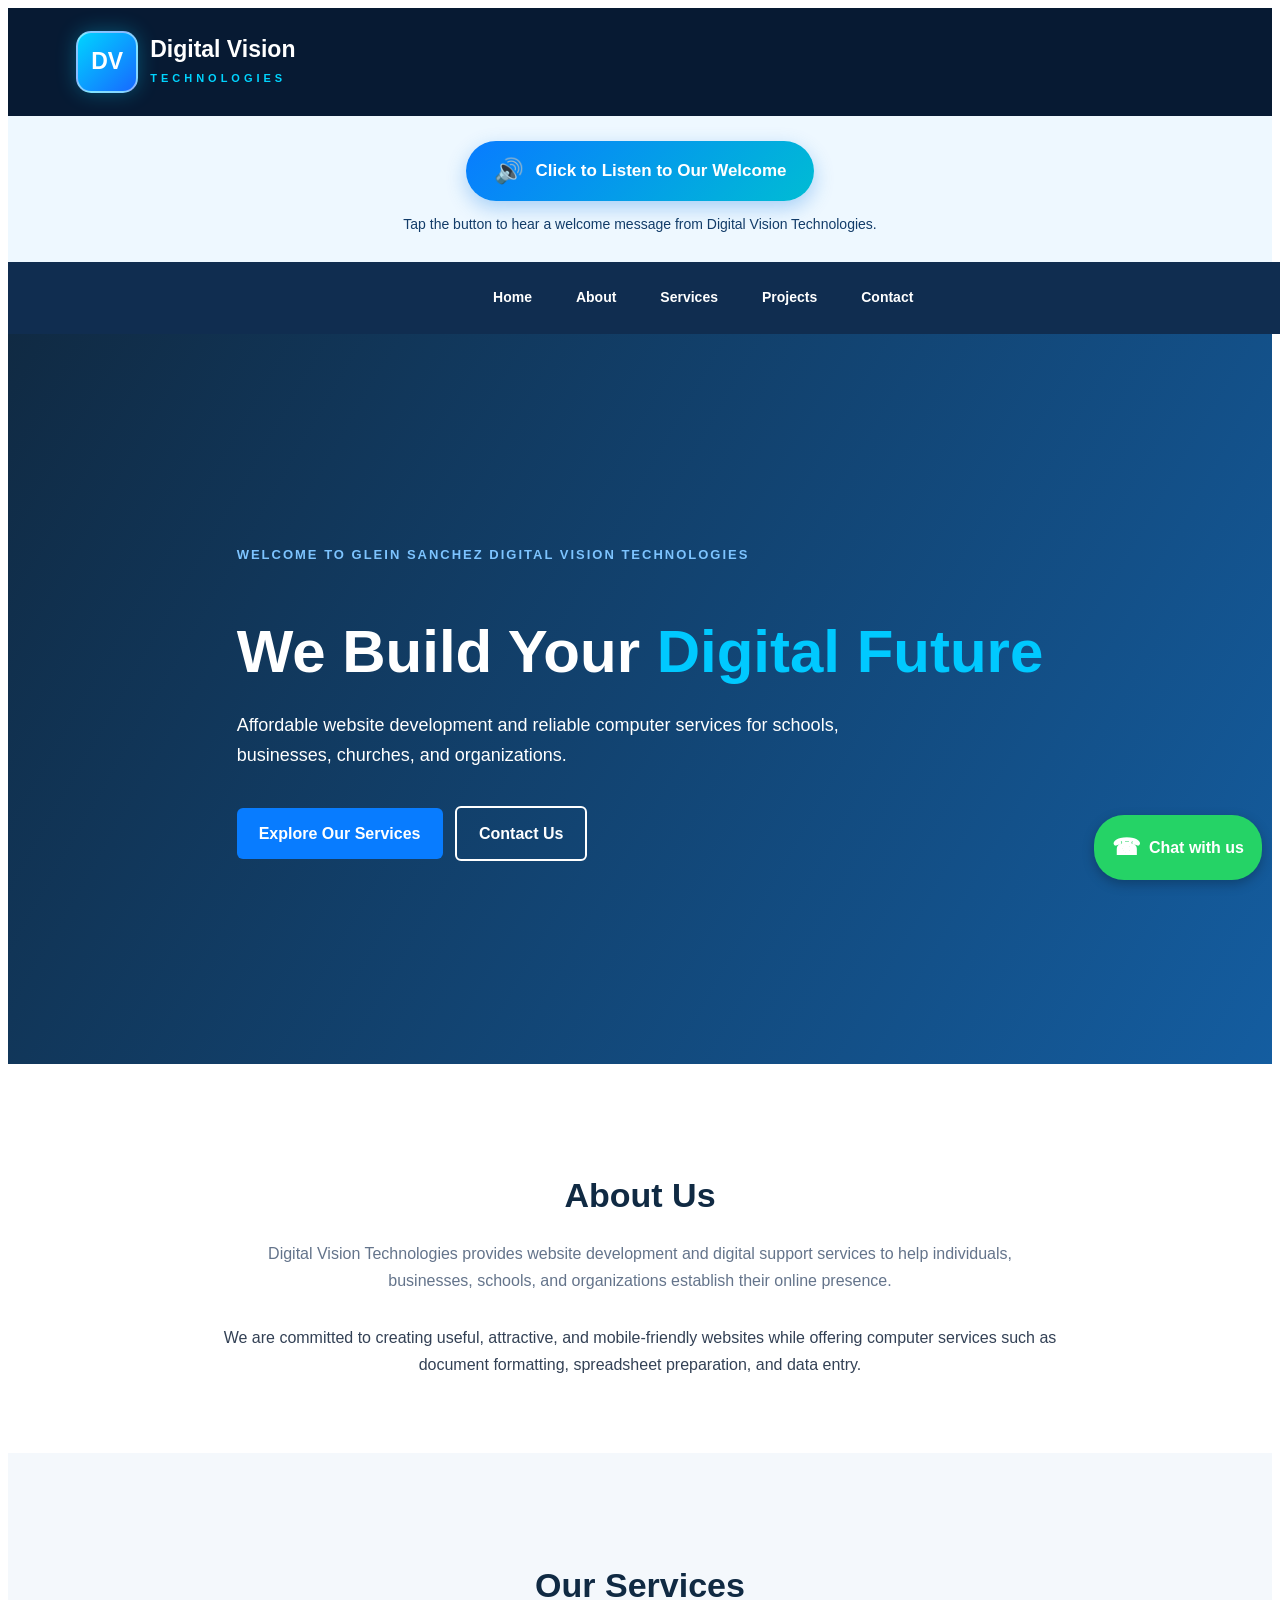
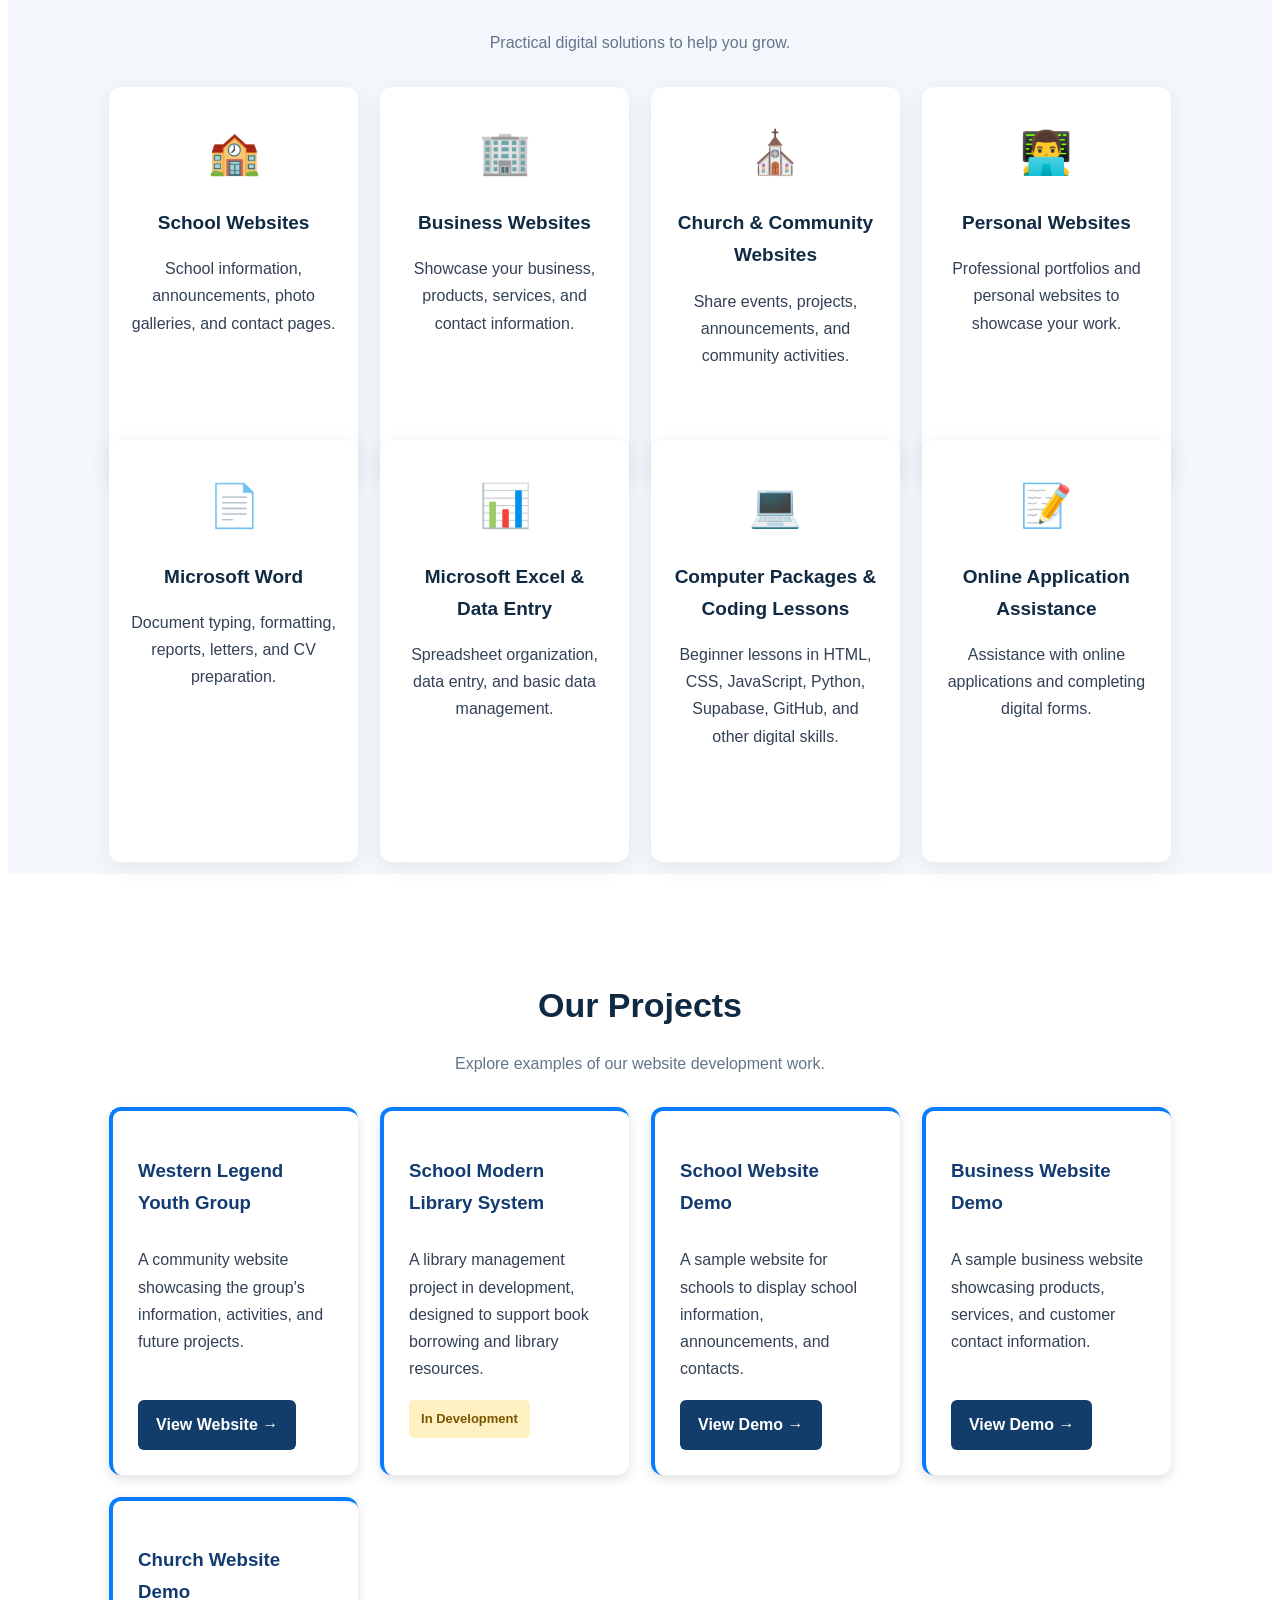
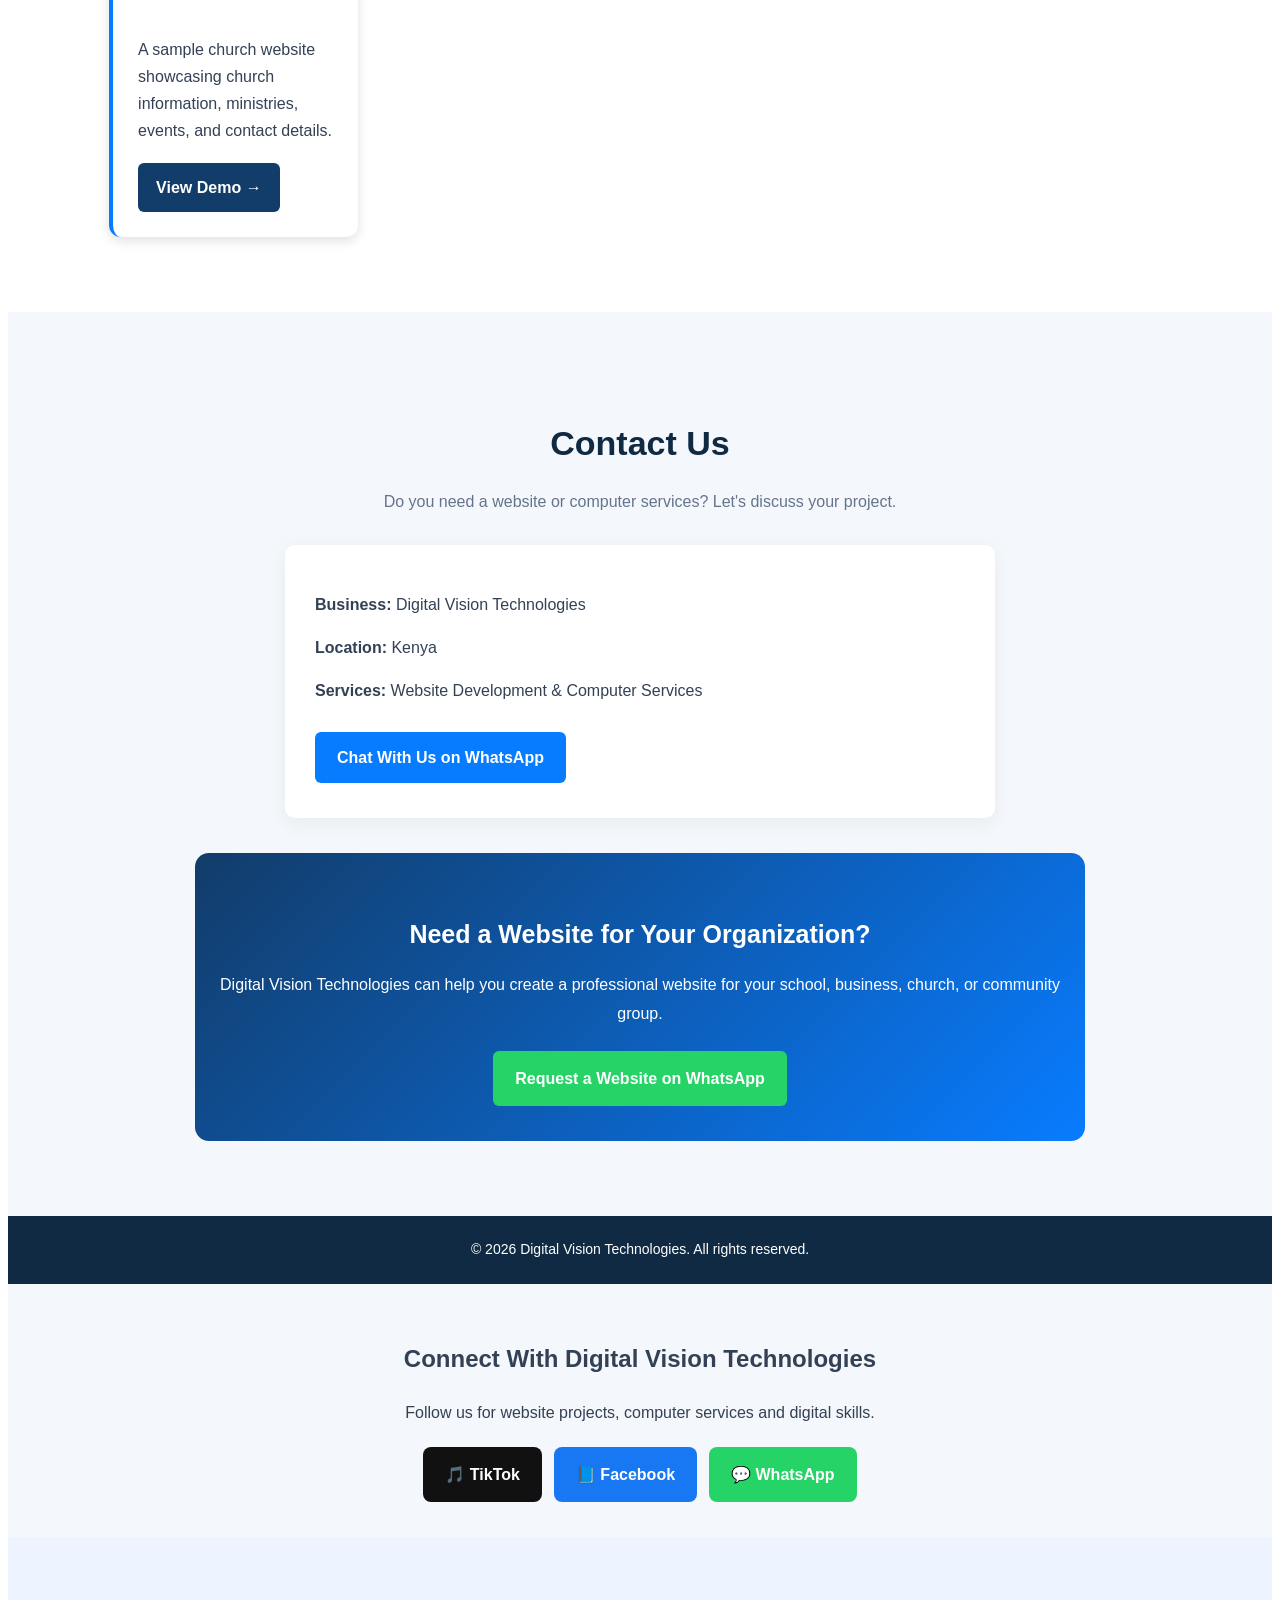
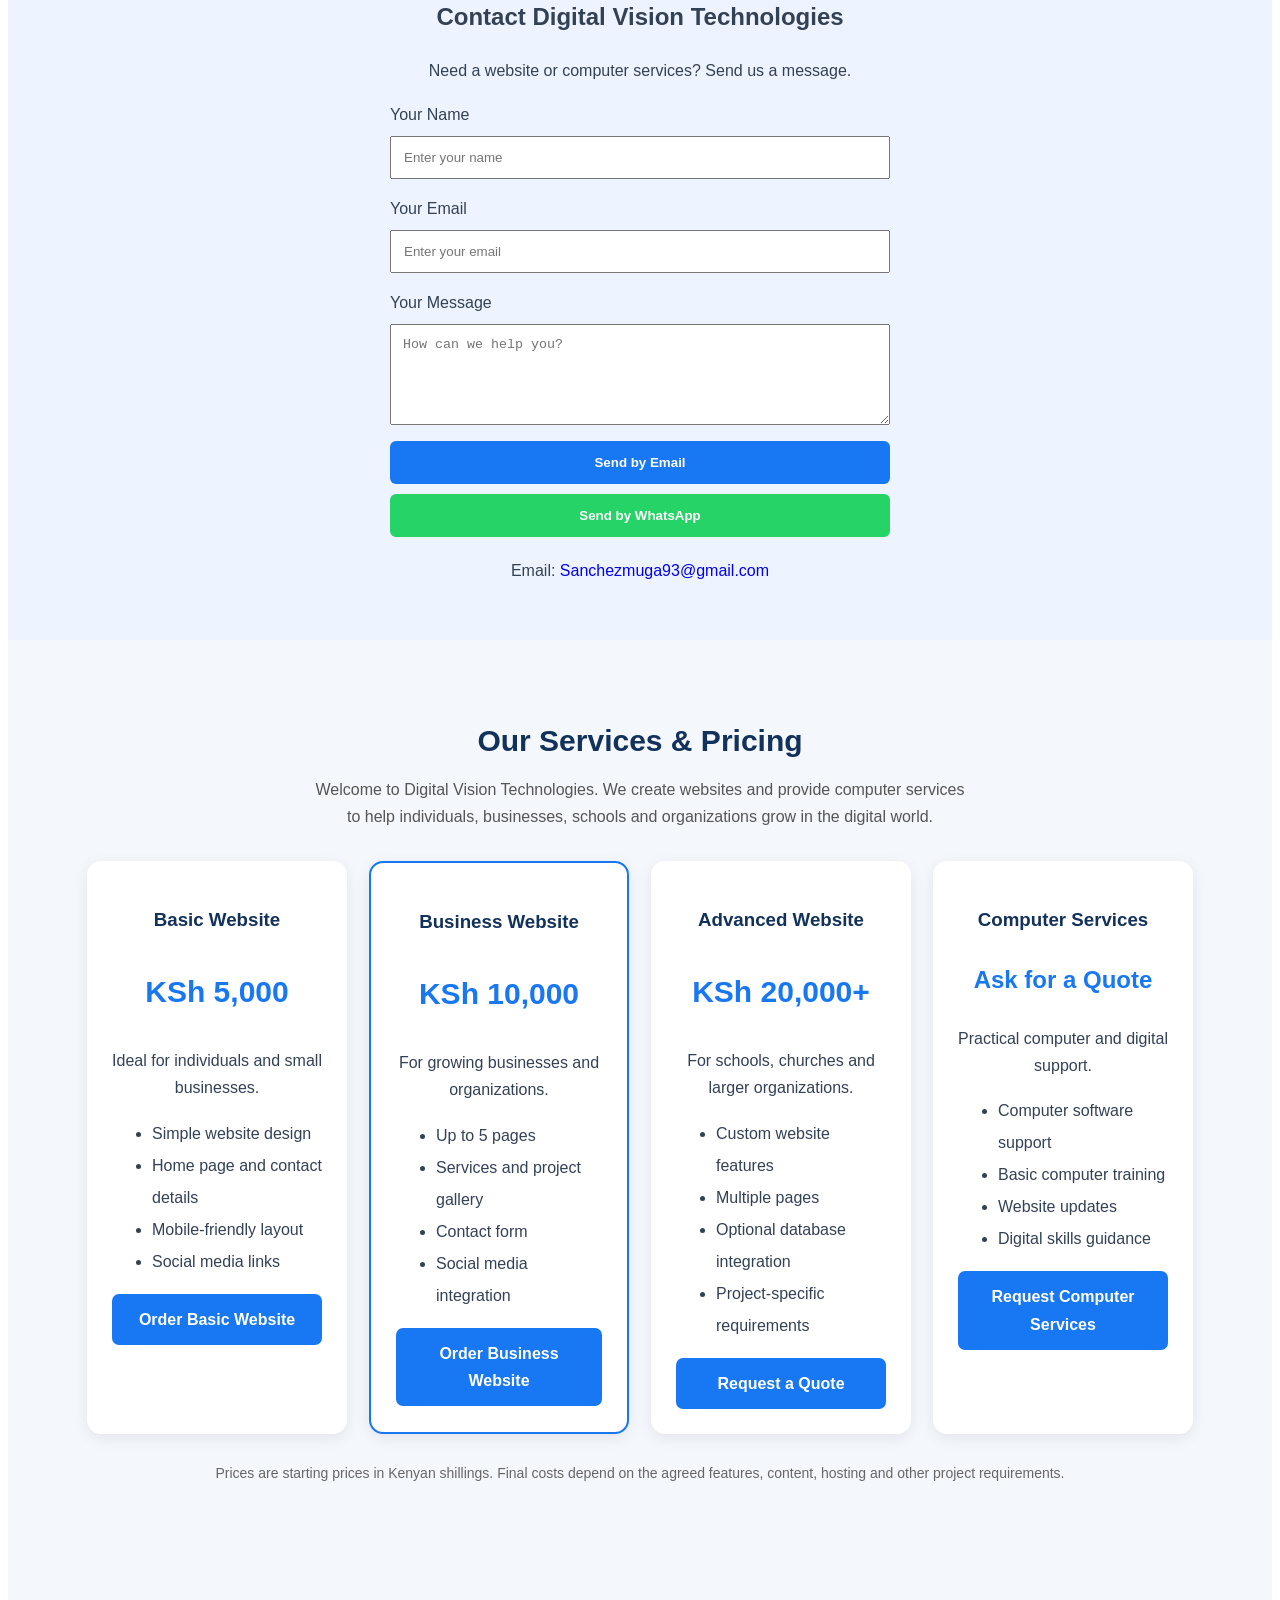
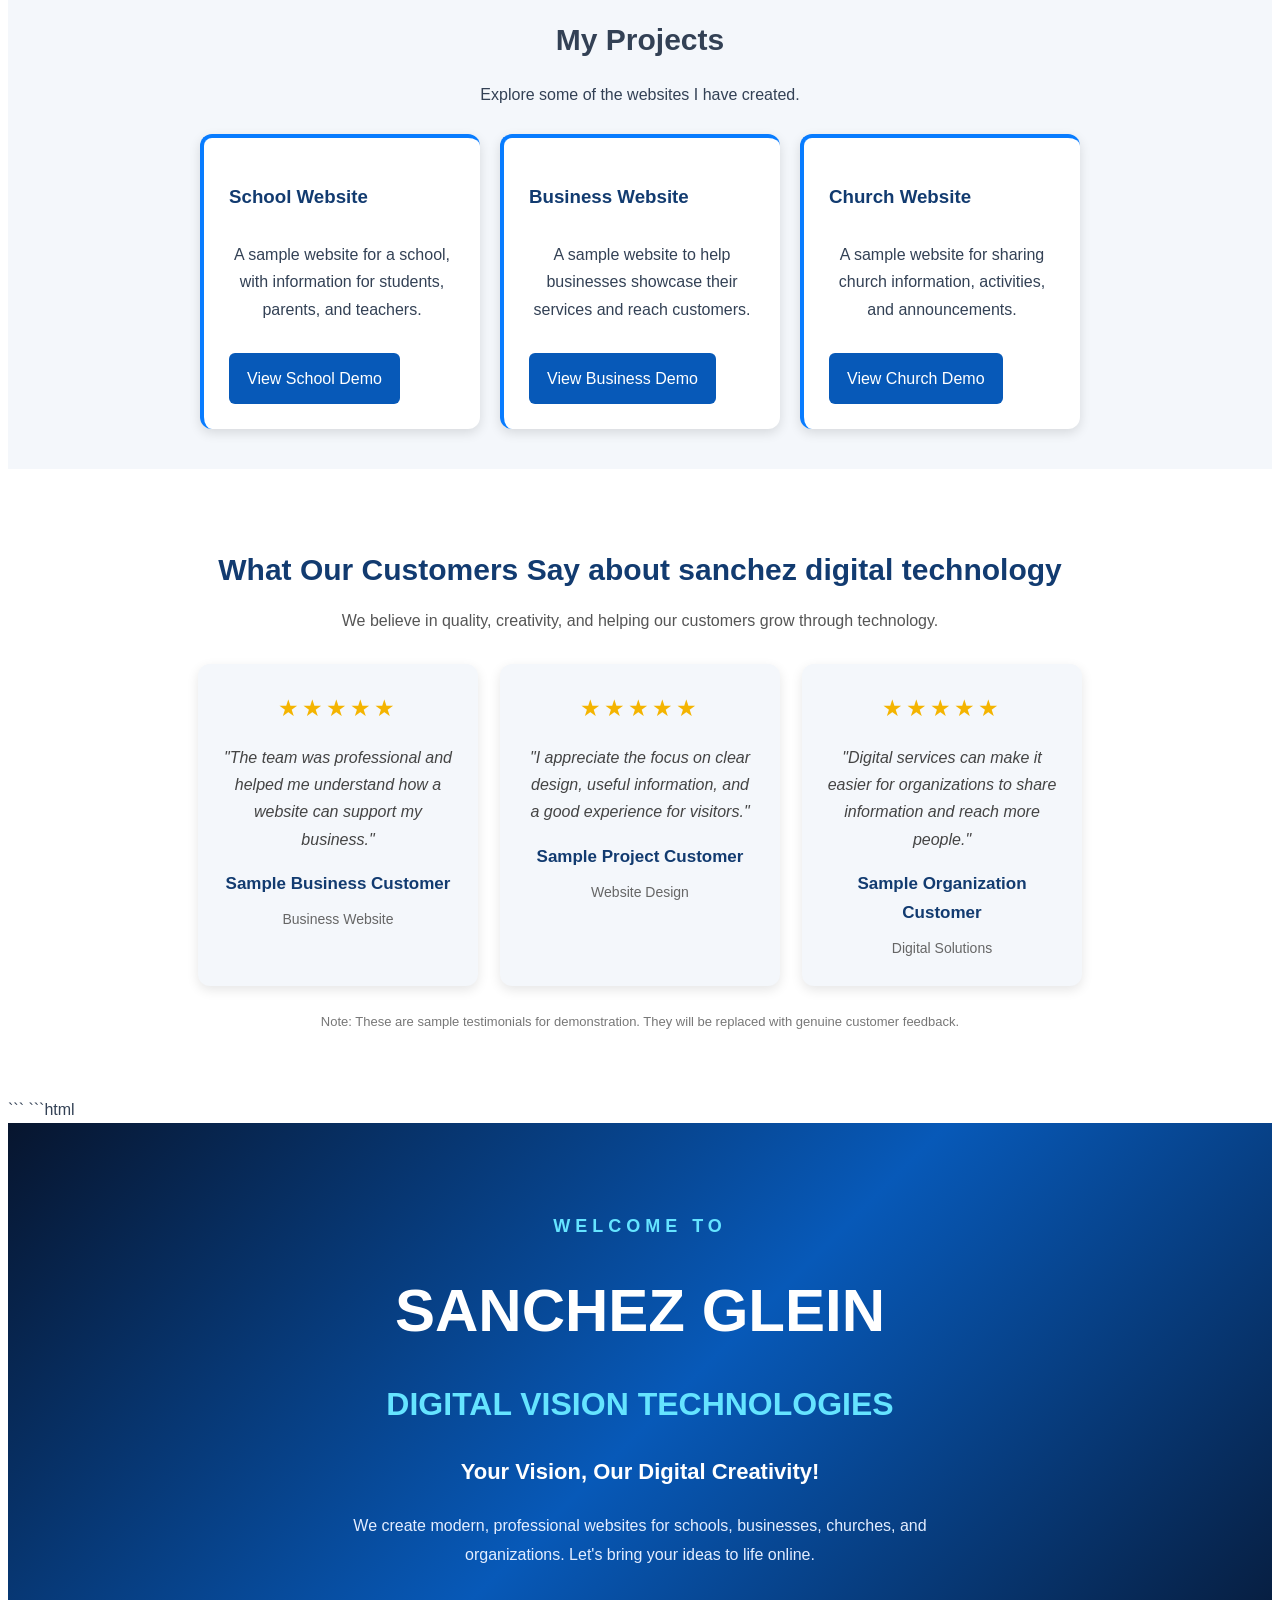
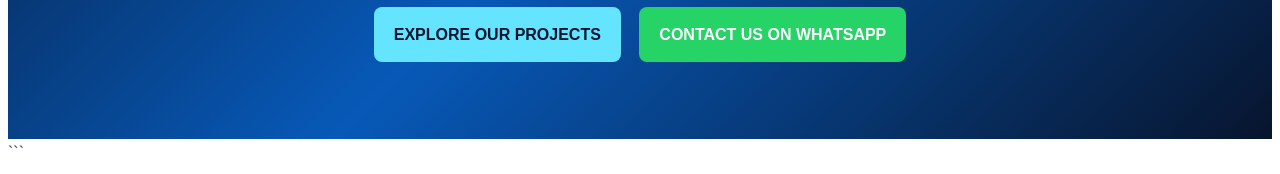
==== index.html @ efc17c80 "Update index.html" ====
<!DOCTYPE html>
<html lang="en">
<head>
    <meta charset="UTF-8">
    <meta name="viewport" content="width=device-width, initial-scale=1.0">

    <title>Digital Vision Technologies | Website Development in Kenya</title>

    <meta name="description" content="Digital Vision Technologies in Kenya offers professional website development, school and business websites, computer services, Microsoft Word and Excel support, data entry, and beginner coding lessons. Contact us today.">

    <meta name="theme-color" content="#071a33">

    <link rel="stylesheet" href="style.css">

    <style>
        /* ===== PROFESSIONAL BRAND HEADER ===== */

        .brand-header {
            background: #071a33;
            color: white;
            padding: 18px 5%;
            display: flex;
            justify-content: space-between;
            align-items: center;
            flex-wrap: wrap;
            gap: 15px;
        }

        .brand-logo {
            display: flex;
            align-items: center;
            gap: 12px;
            text-decoration: none;
        }

        .logo-icon {
            width: 58px;
            height: 58px;
            flex-shrink: 0;
            display: flex;
            align-items: center;
            justify-content: center;
            border-radius: 15px;
            background: linear-gradient(135deg, #00d4ff, #1769ff);
            color: white;
            font-size: 23px;
            font-weight: 900;
            box-shadow: 0 0 20px rgba(0, 212, 255, 0.3);
            border: 2px solid rgba(255, 255, 255, 0.5);
        }

        .logo-text h2 {
            margin: 0;
            color: white;
            font-size: 23px;
            line-height: 1.2;
        }

        .logo-text p {
            margin: 5px 0 0;
            color: #00d4ff;
            font-size: 11px;
            font-weight: bold;
            letter-spacing: 4px;
        }

        /* ===== WELCOME AUDIO BUTTON ===== */

        .listen-area {
            padding: 25px 15px;
            text-align: center;
            background: #eef8ff;
        }

        #welcomeButton {
            display: inline-flex;
            align-items: center;
            justify-content: center;
            gap: 12px;
            padding: 16px 28px;
            border: 0;
            border-radius: 50px;
            background: linear-gradient(135deg, #087cff, #00bcd4);
            color: white;
            font-size: 17px;
            font-weight: bold;
            cursor: pointer;
            box-shadow: 0 7px 20px rgba(0, 115, 230, 0.3);
            transition: transform 0.25s, box-shadow 0.25s;
            animation: listenPulse 2s infinite;
        }

        #welcomeButton:hover {
            transform: translateY(-3px) scale(1.03);
            box-shadow: 0 10px 25px rgba(0, 115, 230, 0.4);
        }

        #welcomeButton:focus-visible {
            outline: 3px solid #071a33;
            outline-offset: 4px;
        }

        #listenIcon {
            font-size: 24px;
        }

        #welcomeStatus {
            margin: 12px 0 0;
            color: #123c69;
            font-size: 14px;
        }

        @keyframes listenPulse {
            0%, 100% {
                box-shadow: 0 7px 20px rgba(0, 115, 230, 0.3);
            }

            50% {
                box-shadow: 0 7px 28px rgba(0, 188, 212, 0.65);
            }
        }

        /* ===== NAVIGATION ===== */

        .navbar {
            background: #102d50;
            padding: 12px 5%;
            display: flex;
            justify-content: center;
            align-items: center;
            flex-wrap: wrap;
        }

        .nav-links {
            display: flex;
            align-items: center;
            justify-content: center;
            gap: 10px;
            list-style: none;
            padding: 0;
            margin: 0;
        }

        .nav-links a {
            display: block;
            padding: 12px 17px;
            border-radius: 6px;
            color: white;
            text-decoration: none;
            font-weight: bold;
            transition: background 0.2s;
        }

        .nav-links a:hover {
            background: #087cff;
        }

        .menu-toggle {
            display: none;
            background: #087cff;
            color: white;
            border: 0;
            padding: 8px 13px;
            font-size: 27px;
            border-radius: 7px;
            cursor: pointer;
        }

        /* ===== HERO SECTION ===== */

        .hero {
            scroll-margin-top: 20px;
        }

        .hero-content {
            max-width: 900px;
            margin: auto;
        }

        .hero-content h1 span {
            color: #00c9ff;
        }

        /* ===== SECTION SPACING ===== */

        .section,
        .hero {
            scroll-margin-top: 20px;
        }

        .service-container,
        .project-container {
            display: grid;
            grid-template-columns: repeat(
                auto-fit,
                minmax(230px, 1fr)
            );
            gap: 22px;
            margin-top: 30px;
        }

        .service-card,
        .project-card {
            height: 100%;
        }

        .project-card {
            padding: 25px;
            border-radius: 12px;
            background: white;
            box-shadow: 0 5px 18px rgba(0, 0, 0, 0.08);
            border-top: 4px solid #087cff;
            display: flex;
            flex-direction: column;
            align-items: flex-start;
        }

        .project-card h3 {
            color: #123c69;
            margin-bottom: 12px;
        }

        .project-card p {
            line-height: 1.7;
            margin-bottom: 18px;
        }

        .project-link {
            display: inline-block;
            margin-top: auto;
            padding: 11px 18px;
            background: #123c69;
            color: white;
            border-radius: 6px;
            text-decoration: none;
            font-weight: bold;
        }

        .project-link:hover {
            background: #087cff;
        }

        .project-status {
            display: inline-block;
            padding: 8px 12px;
            background: #fff0c2;
            color: #775600;
            border-radius: 5px;
            font-weight: bold;
        }

        /* ===== CONTACT SECTION ===== */

        .contact-cta {
            max-width: 850px;
            margin: 35px auto 0;
            padding: 35px 20px;
            border-radius: 14px;
            text-align: center;
            background: linear-gradient(135deg, #123c69, #087cff);
            color: white;
        }

        .contact-cta h3 {
            color: white;
            font-size: 25px;
            margin-bottom: 15px;
        }

        .contact-cta p {
            color: white;
            line-height: 1.8;
            margin-bottom: 22px;
        }

        .contact-cta .project-link {
            background: #25d366;
            color: white;
        }

        .contact-cta .project-link:hover {
            background: #169b48;
        }

        /* ===== BACK TO TOP ===== */

        #backToTop {
            display: none;
            position: fixed;
            right: 20px;
            bottom: 25px;
            z-index: 1000;
            padding: 13px 18px;
            border: none;
            border-radius: 30px;
            background: #087cff;
            color: white;
            font-size: 15px;
            font-weight: bold;
            cursor: pointer;
            box-shadow: 0 4px 15px rgba(0, 0, 0, 0.25);
        }

        #backToTop:hover {
            background: #123c69;
        }

        /* ===== MOBILE RESPONSIVENESS ===== */

        @media (max-width: 768px) {
            .brand-header {
                justify-content: center;
            }

            .navbar {
                display: flex;
                flex-direction: column;
                align-items: stretch;
            }

            .menu-toggle {
                display: block;
                align-self: flex-end;
            }

            .nav-links {
                display: none;
                flex-direction: column;
                align-items: stretch;
                width: 100%;
                gap: 3px;
                padding-top: 10px;
            }

            .nav-links.show {
                display: flex;
            }

            .nav-links li,
            .nav-links a {
                width: 100%;
                text-align: center;
            }

            .hero-content h1 {
                font-size: 32px;
            }

            #welcomeButton {
                max-width: 100%;
                padding: 14px 20px;
                font-size: 15px;
            }

            .logo-text h2 {
                font-size: 20px;
            }

            .logo-icon {
                width: 50px;
                height: 50px;
                font-size: 20px;
            }

            .contact-cta {
                margin-left: 10px;
                margin-right: 10px;
            }
        }

        @media (prefers-reduced-motion: reduce) {
            #welcomeButton {
                animation: none;
                transition: none;
            }
        }
    </style>
</head>

<body>

    <!-- BRAND HEADER AND LOGO -->
    <header class="brand-header" id="top">

        <a href="#home" class="brand-logo" aria-label="Digital Vision Technologies Home">
            <div class="logo-icon">DV</div>

            <div class="logo-text">
                <h2>Digital Vision</h2>
                <p>TECHNOLOGIES</p>
            </div>
        </a>

    </header>

    <!-- WELCOME VOICE BUTTON -->
    <div class="listen-area">

        <button type="button" id="welcomeButton">
            <span id="listenIcon" aria-hidden="true">🔊</span>
            <span id="listenText">Click to Listen to Our Welcome</span>
        </button>

        <p id="welcomeStatus" aria-live="polite">
            Tap the button to hear a welcome message from Digital Vision Technologies.
        </p>

    </div>

    <!-- NAVIGATION -->
    <nav class="navbar" aria-label="Main navigation">

        <button
            class="menu-toggle"
            id="menuToggle"
            type="button"
            aria-label="Open navigation menu"
            aria-expanded="false"
            aria-controls="navLinks">
            ☰
        </button>

        <ul class="nav-links" id="navLinks">
            <li><a href="#home">Home</a></li>
            <li><a href="#about">About</a></li>
            <li><a href="#services">Services</a></li>
            <li><a href="#projects">Projects</a></li>
            <li><a href="#contact">Contact</a></li>
        </ul>

    </nav>

    <!-- HOME SECTION -->
    <section id="home" class="hero">

        <div class="hero-content">

            <p class="welcome">
                WELCOME TO GLEIN SANCHEZ DIGITAL VISION TECHNOLOGIES
            </p>

            <h1>We Build Your <span>Digital Future</span></h1>

            <p>
                Affordable website development and reliable computer services
                for schools, businesses, churches, and organizations.
            </p>

            <a href="#services" class="btn">Explore Our Services</a>

            <a href="#contact" class="btn btn-outline">Contact Us</a>

        </div>

    </section>

    <!-- ABOUT SECTION -->
    <section id="about" class="section">

        <h2>About Us</h2>

        <p class="section-intro">
            Digital Vision Technologies provides website development and
            digital support services to help individuals, businesses, schools,
            and organizations establish their online presence.
        </p>

        <p>
            We are committed to creating useful, attractive, and
            mobile-friendly websites while offering computer services
            such as document formatting, spreadsheet preparation, and data entry.
        </p>

    </section>

    <!-- SERVICES SECTION -->
    <section id="services" class="section services-section">

        <h2>Our Services</h2>

        <p class="section-intro">
            Practical digital solutions to help you grow.
        </p>

        <div class="service-container">

            <div class="service-card">
                <div class="service-icon">🏫</div>
                <h3>School Websites</h3>
                <p>
                    School information, announcements, photo galleries,
                    and contact pages.
                </p>
            </div>

            <div class="service-card">
                <div class="service-icon">🏢</div>
                <h3>Business Websites</h3>
                <p>
                    Showcase your business, products, services,
                    and contact information.
                </p>
            </div>

            <div class="service-card">
                <div class="service-icon">⛪</div>
                <h3>Church & Community Websites</h3>
                <p>
                    Share events, projects, announcements,
                    and community activities.
                </p>
            </div>

            <div class="service-card">
                <div class="service-icon">👨‍💻</div>
                <h3>Personal Websites</h3>
                <p>
                    Professional portfolios and personal websites
                    to showcase your work.
                </p>
            </div>

            <div class="service-card">
                <div class="service-icon">📄</div>
                <h3>Microsoft Word</h3>
                <p>
                    Document typing, formatting, reports, letters,
                    and CV preparation.
                </p>
            </div>

            <div class="service-card">
                <div class="service-icon">📊</div>
                <h3>Microsoft Excel & Data Entry</h3>
                <p>
                    Spreadsheet organization, data entry,
                    and basic data management.
                </p>
            </div>

            <div class="service-card">
                <div class="service-icon">💻</div>
                <h3>Computer Packages & Coding Lessons</h3>
                <p>
                    Beginner lessons in HTML, CSS, JavaScript, Python,
                    Supabase, GitHub, and other digital skills.
                </p>
            </div>

            <div class="service-card">
                <div class="service-icon">📝</div>
                <h3>Online Application Assistance</h3>
                <p>
                    Assistance with online applications and
                    completing digital forms.
                </p>
            </div>

        </div>

    </section>

    <!-- PROJECTS SECTION -->
    <section id="projects" class="section">

        <h2>Our Projects</h2>

        <p class="section-intro">
            Explore examples of our website development work.
        </p>

        <div class="project-container">

            <div class="project-card">
                <h3>Western Legend Youth Group</h3>

                <p>
                    A community website showcasing the group's information,
                    activities, and future projects.
                </p>

                <a
                    href="https://western-legends-youth-group.netlify.app/"
                    target="_blank"
                    rel="noopener noreferrer"
                    class="project-link">
                    View Website →
                </a>
            </div>

            <div class="project-card">
                <h3>School Modern Library System</h3>

                <p>
                    A library management project in development, designed
                    to support book borrowing and library resources.
                </p>

                <span class="project-status">In Development</span>
            </div>

            <div class="project-card">
                <h3>School Website Demo</h3>

                <p>
                    A sample website for schools to display school
                    information, announcements, and contacts.
                </p>

                <a href="school-demo.html" class="project-link">
                    View Demo →
                </a>
            </div>

            <div class="project-card">
                <h3>Business Website Demo</h3>

                <p>
                    A sample business website showcasing products,
                    services, and customer contact information.
                </p>

                <a href="bussines-demo.html" class="project-link">
                    View Demo →
                </a>
            </div>

            <div class="project-card">
                <h3>Church Website Demo</h3>

                <p>
                    A sample church website showcasing church information,
                    ministries, events, and contact details.
                </p>

                <a href="church-demo.html" class="project-link">
                    View Demo →
                </a>
            </div>

        </div>

    </section>

    <!-- CONTACT SECTION -->
    <section id="contact" class="section contact-section">

        <h2>Contact Us</h2>

        <p class="section-intro">
            Do you need a website or computer services?
            Let's discuss your project.
        </p>

        <div class="contact-details">

            <p><strong>Business:</strong> Digital Vision Technologies</p>

            <p><strong>Location:</strong> Kenya</p>

            <p>
                <strong>Services:</strong>
                Website Development & Computer Services
            </p>

            <a
                href="https://wa.me/254707615977?text=Hello%20Digital%20Vision%20Technologies%2C%20I%20need%20a%20website%20for%20my%20business.%20Please%20share%20your%20services%20and%20prices."
                class="btn"
                target="_blank"
                rel="noopener noreferrer">
                Chat With Us on WhatsApp
            </a>

        </div>

        <div class="contact-cta">

            <h3>Need a Website for Your Organization?</h3>

            <p>
                Digital Vision Technologies can help you create
                a professional website for your school, business,
                church, or community group.
            </p>

            <a
                href="https://wa.me/254707615977?text=Hello%20Digital%20Vision%20Technologies%2C%20I%20need%20a%20website."
                target="_blank"
                rel="noopener noreferrer"
                class="project-link">
                Request a Website on WhatsApp
            </a>

        </div>

    </section>

    <!-- FOOTER -->
    <footer>

        <p>
            &copy; <span id="year"></span>
            Digital Vision Technologies. All rights reserved.
        </p>

    </footer>

    <!-- BACK TO TOP BUTTON -->
    <button id="backToTop" type="button" title="Back to Top">
        ↑ Back to Top
    </button>

    <!-- PAGE JAVASCRIPT -->
    <script src="script.js"></script>

    <script>
        // Welcome voice button
        (function () {
            const welcomeButton = document.getElementById("welcomeButton");
            const listenIcon = document.getElementById("listenIcon");
            const listenText = document.getElementById("listenText");
            const welcomeStatus = document.getElementById("welcomeStatus");

            if (!welcomeButton) return;

            let isSpeaking = false;

            welcomeButton.addEventListener("click", function () {
                if (!("speechSynthesis" in window)) {
                    welcomeStatus.textContent =
                        "Sorry, speech is not supported by this browser.";
                    return;
                }

                if (isSpeaking) {
                    window.speechSynthesis.cancel();
                    isSpeaking = false;
                    listenIcon.textContent = "🔊";
                    listenText.textContent = "Click to Listen to Our Welcome";
                    welcomeStatus.textContent = "Welcome message stopped.";
                    return;
                }

                const message = new SpeechSynthesisUtterance(
                    "Welcome to Digital Vision Technologies. " +
                    "Your trusted partner for website development, " +
                    "computer services, and digital skills in Kenya. " +
                    "We build your digital future. Explore our services " +
                    "and contact us today. Thank you for visiting. " +
                    "I am Sanchez Muga. How can I help you?"
                );

                message.lang = "en-KE";
                message.rate = 0.9;
                message.pitch = 1.05;
                message.volume = 1;

                message.onstart = function () {
                    isSpeaking = true;
                    listenIcon.textContent = "🔈";
                    listenText.textContent = "Stop Welcome Message";
                    welcomeStatus.textContent = "Playing your welcome message...";
                };

                message.onend = function () {
                    isSpeaking = false;
                    listenIcon.textContent = "🔊";
                    listenText.textContent = "Listen Again";
                    welcomeStatus.textContent =
                        "Thank you for listening to Digital Vision Technologies.";
                };

                message.onerror = function () {
                    isSpeaking = false;
                    listenIcon.textContent = "🔊";
                    listenText.textContent = "Try Listening Again";
                    welcomeStatus.textContent =
                        "Speech could not play. Please check your browser sound settings.";
                };

                window.speechSynthesis.cancel();
                window.speechSynthesis.speak(message);
            });
        })();

        // Update copyright year
        document.getElementById("year").textContent =
            new Date().getFullYear();
    </script>

<!-- SOCIAL MEDIA LINKS -->
<section id="social-media" style="padding: 35px 15px; text-align: center; background: #f4f7fb;">
    <h2>Connect With Digital Vision Technologies</h2>
    <p>Follow us for website projects, computer services and digital skills.</p>

    <div style="display: flex; flex-wrap: wrap; justify-content: center; gap: 12px; margin-top: 20px;">

        <a href="https://vm.tiktok.com/ZS9URBa6W8HmR-pvMWY/"
           target="_blank" rel="noopener noreferrer"
           style="background: #111111; color: white; padding: 14px 22px; border-radius: 8px; text-decoration: none; font-weight: bold;">
            🎵 TikTok
        </a>

        <a href="https://www.facebook.com/profile.php?id=61578832533069"
           target="_blank" rel="noopener noreferrer"
           style="background: #1877F2; color: white; padding: 14px 22px; border-radius: 8px; text-decoration: none; font-weight: bold;">
            📘 Facebook
        </a>

        <a href="https://wa.me/254707615977"
           target="_blank" rel="noopener noreferrer"
           style="background: #25D366; color: white; padding: 14px 22px; border-radius: 8px; text-decoration: none; font-weight: bold;">
            💬 WhatsApp
        </a>

    </div>
    
</section>
    
<!-- CONTACT SECTION -->
<section id="contact" style="padding: 40px 18px; background: #eef4ff; text-align: center;">
  <h2>Contact Digital Vision Technologies</h2>
  <p>Need a website or computer services? Send us a message.</p>

  <form id="contactForm" style="max-width: 500px; margin: auto; text-align: left;">
    <label for="customerName">Your Name</label>
    <input id="customerName" type="text" placeholder="Enter your name" required
      style="display:block; box-sizing:border-box; width:100%; padding:12px; margin:8px 0 16px;">

    <label for="customerEmail">Your Email</label>
    <input id="customerEmail" type="email" placeholder="Enter your email" required
      style="display:block; box-sizing:border-box; width:100%; padding:12px; margin:8px 0 16px;">

    <label for="customerMessage">Your Message</label>
    <textarea id="customerMessage" rows="5" placeholder="How can we help you?" required
      style="display:block; box-sizing:border-box; width:100%; padding:12px; margin:8px 0 16px;"></textarea>

    <button type="button" id="emailButton"
      style="width:100%; padding:14px; margin-bottom:10px; background:#1877F2; color:white; border:0; border-radius:6px; font-weight:bold;">
      Send by Email
    </button>

    <button type="button" id="whatsappButton"
      style="width:100%; padding:14px; background:#25D366; color:white; border:0; border-radius:6px; font-weight:bold;">
      Send by WhatsApp
    </button>
  </form>

  <p style="margin-top:20px;">
    Email: <a href="mailto:Sanchezmuga93@gmail.com">Sanchezmuga93@gmail.com</a>
  </p>
</section>

<script>
(function () {
  const form = document.getElementById("contactForm");

  document.getElementById("emailButton").addEventListener("click", function () {
    if (!form.reportValidity()) return;

    const name = document.getElementById("customerName").value.trim();
    const email = document.getElementById("customerEmail").value.trim();
    const message = document.getElementById("customerMessage").value.trim();

    const subject = encodeURIComponent("Website enquiry from " + name);
    const body = encodeURIComponent(
      "Name: " + name + "\nEmail: " + email + "\n\nMessage:\n" + message
    );

    window.location.href =
      "mailto:Sanchezmuga93@gmail.com?subject=" + subject + "&body=" + body;
  });

  document.getElementById("whatsappButton").addEventListener("click", function () {
    if (!form.reportValidity()) return;

    const name = document.getElementById("customerName").value.trim();
    const email = document.getElementById("customerEmail").value.trim();
    const message = document.getElementById("customerMessage").value.trim();

    const text = encodeURIComponent(
      "Hello Digital Vision Technologies!\n\n" +
      "Name: " + name + "\nEmail: " + email +
      "\n\nMessage:\n" + message
    );

    window.open("https://wa.me/254707615977?text=" + text, "_blank");
  });
})();
</script>
    
<!-- SERVICES AND PRICING SECTION -->
<section id="services-pricing" style="padding: 50px 18px; background: #f4f7fb; text-align: center;">

  <h2 style="font-size: 30px; color: #12315b; margin-bottom: 10px;">
    Our Services & Pricing
  </h2>

  <p style="max-width: 650px; margin: 0 auto 30px; color: #555; line-height: 1.7;">
    Welcome to Digital Vision Technologies. We create websites and provide
    computer services to help individuals, businesses, schools and organizations
    grow in the digital world.
  </p>

  <div style="display: flex; flex-wrap: wrap; justify-content: center; gap: 22px;">

    <!-- BASIC WEBSITE -->
    <div style="background: white; border-radius: 14px; padding: 25px; width: 260px; max-width: 100%; box-sizing: border-box; box-shadow: 0 4px 15px rgba(0,0,0,0.08);">
      <h3 style="color: #12315b;">Basic Website</h3>
      <p style="font-size: 30px; font-weight: bold; color: #1877f2;">KSh 5,000</p>
      <p>Ideal for individuals and small businesses.</p>
      <ul style="text-align: left; line-height: 2;">
        <li>Simple website design</li>
        <li>Home page and contact details</li>
        <li>Mobile-friendly layout</li>
        <li>Social media links</li>
      </ul>
      <a href="#contact" style="display: block; background: #1877f2; color: white; padding: 12px; border-radius: 7px; text-decoration: none; font-weight: bold;">
        Order Basic Website
      </a>
    </div>

    <!-- BUSINESS WEBSITE -->
    <div style="background: white; border: 2px solid #1877f2; border-radius: 14px; padding: 25px; width: 260px; max-width: 100%; box-sizing: border-box; box-shadow: 0 4px 15px rgba(0,0,0,0.08);">
      <h3 style="color: #12315b;">Business Website</h3>
      <p style="font-size: 30px; font-weight: bold; color: #1877f2;">KSh 10,000</p>
      <p>For growing businesses and organizations.</p>
      <ul style="text-align: left; line-height: 2;">
        <li>Up to 5 pages</li>
        <li>Services and project gallery</li>
        <li>Contact form</li>
        <li>Social media integration</li>
      </ul>
      <a href="#contact" style="display: block; background: #1877f2; color: white; padding: 12px; border-radius: 7px; text-decoration: none; font-weight: bold;">
        Order Business Website
      </a>
    </div>

    <!-- ADVANCED WEBSITE -->
    <div style="background: white; border-radius: 14px; padding: 25px; width: 260px; max-width: 100%; box-sizing: border-box; box-shadow: 0 4px 15px rgba(0,0,0,0.08);">
      <h3 style="color: #12315b;">Advanced Website</h3>
      <p style="font-size: 30px; font-weight: bold; color: #1877f2;">KSh 20,000+</p>
      <p>For schools, churches and larger organizations.</p>
      <ul style="text-align: left; line-height: 2;">
        <li>Custom website features</li>
        <li>Multiple pages</li>
        <li>Optional database integration</li>
        <li>Project-specific requirements</li>
      </ul>
      <a href="#contact" style="display: block; background: #1877f2; color: white; padding: 12px; border-radius: 7px; text-decoration: none; font-weight: bold;">
        Request a Quote
      </a>
    </div>

    <!-- COMPUTER SERVICES -->
    <div style="background: white; border-radius: 14px; padding: 25px; width: 260px; max-width: 100%; box-sizing: border-box; box-shadow: 0 4px 15px rgba(0,0,0,0.08);">
      <h3 style="color: #12315b;">Computer Services</h3>
      <p style="font-size: 24px; font-weight: bold; color: #1877f2;">Ask for a Quote</p>
      <p>Practical computer and digital support.</p>
      <ul style="text-align: left; line-height: 2;">
        <li>Computer software support</li>
        <li>Basic computer training</li>
        <li>Website updates</li>
        <li>Digital skills guidance</li>
      </ul>
      <a href="#contact" style="display: block; background: #1877f2; color: white; padding: 12px; border-radius: 7px; text-decoration: none; font-weight: bold;">
        Request Computer Services
      </a>
    </div>

  </div>

  <p style="margin-top: 28px; color: #666; font-size: 14px;">
    Prices are starting prices in Kenyan shillings. Final costs depend on the
    agreed features, content, hosting and other project requirements.
  </p>

</section>
<!-- END SERVICES AND PRICING SECTION -->
<!-- END CONTACT SECTION -->
<!-- END SOCIAL MEDIA LINKS -->
    
<!-- PROJECTS GALLERY -->
<section id="projects" class="projects-section">
    <h2>My Projects</h2>
    <p>Explore some of the websites I have created.</p>

    <div class="projects-container">

        <div class="project-card">
            <h3>School Website</h3>
            <p>A sample website for a school, with information for students, parents, and teachers.</p>
            <a href="school-demo.html" class="project-button">
                View School Demo
            </a>
        </div>

        <div class="project-card">
            <h3>Business Website</h3>
            <p>A sample website to help businesses showcase their services and reach customers.</p>
            <a href="bussines-demo.html" class="project-button">
                View Business Demo
            </a>
        </div>

        <div class="project-card">
            <h3>Church Website</h3>
            <p>A sample website for sharing church information, activities, and announcements.</p>
            <a href="church-demo.html" class="project-button">
                View Church Demo
            </a>
        </div>

    </div>
</section>

<style>
.projects-section {
    padding: 40px 20px;
    text-align: center;
    background: #f4f7fb;
}

.projects-section h2 {
    font-size: 30px;
    margin-bottom: 10px;
}

.projects-container {
    display: flex;
    flex-wrap: wrap;
    justify-content: center;
    gap: 20px;
    margin-top: 25px;
}

.project-card {
    background: white;
    padding: 25px;
    border-radius: 12px;
    width: 280px;
    max-width: 100%;
    box-shadow: 0 4px 12px rgba(0, 0, 0, 0.12);
    box-sizing: border-box;
}

.project-card h3 {
    color: #123b70;
}

.project-button {
    display: inline-block;
    margin-top: 12px;
    padding: 12px 18px;
    background: #0759b8;
    color: white;
    text-decoration: none;
    border-radius: 6px;
}

.project-button:hover {
    background: #063d80;
}
</style>
    
<!-- FLOATING WHATSAPP BUTTON -->
<a
    href="https://wa.me/254707615977?text=Hello%20Digital%20Vision%20Technologies%2C%20I%20am%20interested%20in%20your%20services."
    class="floating-whatsapp"
    target="_blank"
    rel="noopener noreferrer"
    aria-label="Chat with us on WhatsApp"
>
    <span class="whatsapp-icon">☎</span>
    <span>Chat with us</span>
</a>

<style>
.floating-whatsapp {
    position: fixed;
    right: 18px;
    bottom: 20px;
    z-index: 9999;
    display: flex;
    align-items: center;
    gap: 8px;
    background: #25D366;
    color: white;
    padding: 13px 18px;
    border-radius: 30px;
    text-decoration: none;
    font-family: Arial, sans-serif;
    font-weight: bold;
    box-shadow: 0 4px 12px rgba(0, 0, 0, 0.25);
}

.floating-whatsapp:hover {
    background: #128C7E;
}

.whatsapp-icon {
    font-size: 23px;
}
</style>

<!-- CUSTOMER TESTIMONIALS -->
<section id="testimonials" class="testimonials-section">

    <h2>What Our Customers Say about sanchez digital technology</h2>

    <p class="testimonials-intro">
        We believe in quality, creativity, and helping our customers
        grow through technology.
    </p>

    <div class="testimonials-container">

        <div class="testimonial-card">
            <div class="testimonial-stars">★★★★★</div>
            <p>
                "The team was professional and helped me understand
                how a website can support my business."
            </p>
            <h3>Sample Business Customer</h3>
            <span>Business Website</span>
        </div>

        <div class="testimonial-card">
            <div class="testimonial-stars">★★★★★</div>
            <p>
                "I appreciate the focus on clear design, useful
                information, and a good experience for visitors."
            </p>
            <h3>Sample Project Customer</h3>
            <span>Website Design</span>
        </div>

        <div class="testimonial-card">
            <div class="testimonial-stars">★★★★★</div>
            <p>
                "Digital services can make it easier for organizations
                to share information and reach more people."
            </p>
            <h3>Sample Organization Customer</h3>
            <span>Digital Solutions</span>
        </div>

    </div>

    <p class="sample-note">
        Note: These are sample testimonials for demonstration.
        They will be replaced with genuine customer feedback.
    </p>

</section>

<style>
.testimonials-section {
    padding: 50px 20px;
    text-align: center;
    background: #ffffff;
    font-family: Arial, sans-serif;
}

.testimonials-section h2 {
    color: #123b70;
    font-size: 30px;
    margin-bottom: 12px;
}

.testimonials-intro {
    max-width: 650px;
    margin: 0 auto 30px;
    color: #555555;
    line-height: 1.7;
}

.testimonials-container {
    display: flex;
    flex-wrap: wrap;
    justify-content: center;
    gap: 22px;
}

.testimonial-card {
    background: #f4f7fb;
    border-radius: 12px;
    padding: 25px;
    width: 280px;
    max-width: 100%;
    box-sizing: border-box;
    box-shadow: 0 4px 12px rgba(0, 0, 0, 0.10);
}

.testimonial-stars {
    color: #f4b400;
    font-size: 23px;
    letter-spacing: 3px;
}

.testimonial-card p {
    color: #444444;
    line-height: 1.7;
    font-style: italic;
}

.testimonial-card h3 {
    color: #123b70;
    font-size: 17px;
    margin-bottom: 6px;
}

.testimonial-card span {
    color: #666666;
    font-size: 14px;
}

.sample-note {
    margin-top: 25px;
    color: #777777;
    font-size: 13px;
}
</style>
```
```html
<!-- WELCOME TO SANCHEZ GLEIN DIGITAL VISION TECHNOLOGIES -->
<section id="welcome-sanchez" class="welcome-sanchez">

    <div class="welcome-content">
        <p class="welcome-label">WELCOME TO</p>

        <h2>SANCHEZ GLEIN</h2>

        <h3>DIGITAL VISION TECHNOLOGIES</h3>

        <p class="welcome-message">
            Your Vision, Our Digital Creativity!
        </p>

        <p class="welcome-description">
            We create modern, professional websites for schools,
            businesses, churches, and organizations.
            Let's bring your ideas to life online.
        </p>

        <a href="#projects" class="welcome-button">
            EXPLORE OUR PROJECTS
        </a>

        <a
            href="https://wa.me/254707615977?text=Hello%20Sanchez%20Glein%20Digital%20Vision%20Technologies"
            class="welcome-button whatsapp-welcome"
            target="_blank"
            rel="noopener noreferrer"
        >
            CONTACT US ON WHATSAPP
        </a>
    </div>

</section>

<style>
.welcome-sanchez {
    background: linear-gradient(135deg, #07152e, #0759b8, #07152e);
    color: white;
    text-align: center;
    padding: 70px 20px;
    font-family: Arial, sans-serif;
}

.welcome-content {
    max-width: 850px;
    margin: auto;
}

.welcome-label {
    color: #65e4ff;
    font-size: 18px;
    font-weight: bold;
    letter-spacing: 5px;
}

.welcome-sanchez h2 {
    font-size: clamp(34px, 7vw, 60px);
    margin: 15px 0;
    font-weight: 900;
}

.welcome-sanchez h3 {
    font-size: clamp(20px, 4vw, 32px);
    color: #65e4ff;
    margin: 10px 0 20px;
}

.welcome-message {
    font-size: 22px;
    font-weight: bold;
}

.welcome-description {
    max-width: 650px;
    margin: 20px auto 30px;
    line-height: 1.8;
    color: #e3edff;
}

.welcome-button {
    display: inline-block;
    background: #65e4ff;
    color: #07152e;
    text-decoration: none;
    padding: 14px 20px;
    margin: 7px;
    border-radius: 8px;
    font-weight: bold;
    transition: 0.3s;
}

.welcome-button:hover {
    background: white;
    transform: translateY(-3px);
}

.whatsapp-welcome {
    background: #25D366;
    color: white;
}
</style>
```


</body>
</html>
---- style.css ----
```css
/* =========================================
   DIGITAL VISION TECHNOLOGIES
   COMPLETE WEBSITE STYLESHEET
========================================= */

/* GENERAL SETTINGS */
* {
    margin: 0;
    padding: 0;
    box-sizing: border-box;
    scroll-behavior: smooth;
}

:root {
    --primary: #102a43;
    --secondary: #087cff;
    --accent: #00d4ff;
    --light: #f4f8fc;
    --white: #ffffff;
    --text: #334155;
    --green: #25d366;
}

body {
    font-family: Arial, Helvetica, sans-serif;
    color: var(--text);
    line-height: 1.7;
    background: var(--white);
}

a {
    text-decoration: none;
}

img {
    max-width: 100%;
    height: auto;
}

section {
    scroll-margin-top: 25px;
}

/* =========================================
   PROFESSIONAL BRAND HEADER AND LOGO
========================================= */

.brand-header {
    background: #071a33;
    color: var(--white);
    padding: 18px 7%;
    display: flex;
    justify-content: flex-start;
    align-items: center;
    gap: 20px;
}

.brand-logo {
    display: flex;
    align-items: center;
    gap: 12px;
    padding: 5px;
}

.logo-icon {
    width: 58px;
    height: 58px;
    flex-shrink: 0;
    display: flex;
    align-items: center;
    justify-content: center;
    border-radius: 15px;
    background: linear-gradient(135deg, #00d4ff, #1769ff);
    color: var(--white);
    font-size: 23px;
    font-weight: 900;
    border: 2px solid rgba(255, 255, 255, 0.5);
    box-shadow: 0 0 20px rgba(0, 212, 255, 0.3);
}

.logo-text h2 {
    margin: 0;
    color: var(--white);
    font-size: 23px;
    line-height: 1.2;
}

.logo-text p {
    margin: 5px 0 0;
    color: var(--accent);
    font-size: 11px;
    font-weight: bold;
    letter-spacing: 4px;
}

/* =========================================
   WELCOME VOICE BUTTON
========================================= */

.listen-area {
    padding: 25px 15px;
    text-align: center;
    background: #eef8ff;
}

#welcomeButton {
    display: inline-flex;
    align-items: center;
    justify-content: center;
    gap: 12px;
    padding: 16px 28px;
    border: none;
    border-radius: 50px;
    background: linear-gradient(135deg, #087cff, #00bcd4);
    color: var(--white);
    font-size: 17px;
    font-weight: bold;
    cursor: pointer;
    box-shadow: 0 7px 20px rgba(0, 115, 230, 0.3);
    transition: transform 0.25s, box-shadow 0.25s;
    animation: listenPulse 2s infinite;
}

#welcomeButton:hover {
    transform: translateY(-3px) scale(1.03);
    box-shadow: 0 10px 25px rgba(0, 115, 230, 0.4);
}

#welcomeButton:focus-visible {
    outline: 3px solid var(--primary);
    outline-offset: 4px;
}

#listenIcon {
    font-size: 24px;
}

#welcomeStatus {
    margin: 12px 0 0;
    color: var(--primary);
    font-size: 14px;
}

@keyframes listenPulse {
    0%, 100% {
        box-shadow: 0 7px 20px rgba(0, 115, 230, 0.3);
    }

    50% {
        box-shadow: 0 7px 28px rgba(0, 188, 212, 0.65);
    }
}

/* =========================================
   NAVIGATION BAR
========================================= */

.navbar {
    background: var(--primary);
    width: 100%;
    padding: 12px 7%;
    display: flex;
    justify-content: center;
    align-items: center;
    gap: 20px;
}

.nav-links {
    list-style: none;
    display: flex;
    justify-content: center;
    align-items: center;
    gap: 10px;
    margin: 0;
    padding: 0;
}

.nav-links li {
    list-style: none;
}

.nav-links a {
    display: block;
    color: var(--white);
    font-size: 14px;
    font-weight: bold;
    padding: 12px 17px;
    border-radius: 6px;
    transition: background 0.3s, color 0.3s;
}

.nav-links a:hover {
    color: var(--white);
    background: var(--secondary);
}

.menu-toggle {
    display: none;
    background: var(--secondary);
    color: var(--white);
    border: none;
    padding: 8px 13px;
    font-size: 27px;
    border-radius: 7px;
    cursor: pointer;
}

/* =========================================
   HOMEPAGE / HERO SECTION
========================================= */

.hero {
    min-height: 570px;
    display: flex;
    align-items: center;
    padding: 80px 8%;
    color: var(--white);
    background: linear-gradient(120deg, #102a43, #145da0);
    scroll-margin-top: 20px;
}

.hero-content {
    max-width: 900px;
}

.welcome {
    color: #7dc4ff;
    font-weight: bold;
    letter-spacing: 2px;
    font-size: 13px;
    margin-bottom: 15px;
}

.hero h1 {
    font-size: clamp(36px, 6vw, 60px);
    line-height: 1.2;
    margin-bottom: 22px;
    color: var(--white);
}

.hero h1 span {
    color: #48b0ff;
}

.hero-content > p:not(.welcome) {
    font-size: 18px;
    max-width: 650px;
    margin-bottom: 30px;
}

/* =========================================
   GENERAL BUTTONS
========================================= */

.btn {
    display: inline-block;
    background: var(--secondary);
    color: var(--white);
    padding: 12px 22px;
    border-radius: 6px;
    margin: 5px 8px 5px 0;
    font-weight: bold;
    transition: background 0.3s, transform 0.3s;
}

.btn:hover {
    background: #0056b3;
    color: var(--white);
    transform: translateY(-2px);
}

.btn-outline {
    background: transparent;
    border: 2px solid var(--white);
}

.btn-outline:hover {
    background: var(--white);
    color: var(--primary);
}

/* =========================================
   GENERAL SECTIONS
========================================= */

.section {
    padding: 75px 8%;
    text-align: center;
}

.section h2 {
    color: var(--primary);
    font-size: 34px;
    margin-bottom: 15px;
}

.section-intro {
    max-width: 750px;
    margin: 0 auto 30px;
    color: #64748b;
}

#about > p:not(.section-intro) {
    max-width: 850px;
    margin: 0 auto;
}

/* =========================================
   SERVICES
========================================= */

.services-section {
    background: var(--light);
}

.service-container {
    max-width: 1200px;
    margin: 35px auto 0;
    display: grid;
    grid-template-columns: repeat(3, minmax(0, 1fr));
    gap: 24px;
}

.service-card {
    height: 100%;
    background: var(--white);
    padding: 30px 22px;
    border-radius: 12px;
    box-shadow: 0 5px 20px rgba(16, 42, 67, 0.08);
    border-bottom: 3px solid transparent;
    transition: transform 0.3s, border-color 0.3s;
}

.service-card:hover {
    transform: translateY(-6px);
    border-bottom-color: var(--secondary);
}

.service-icon {
    font-size: 42px;
    margin-bottom: 12px;
}

.service-card h3 {
    color: var(--primary);
    margin-bottom: 10px;
    font-size: 19px;
}

/* =========================================
   PROJECTS
========================================= */

.project-container {
    max-width: 1200px;
    margin: 35px auto 0;
    display: grid;
    grid-template-columns: repeat(2, minmax(0, 1fr));
    gap: 25px;
    text-align: left;
}

.project-card {
    min-width: 0;
    padding: 30px;
    background: var(--light);
    border-radius: 12px;
    border-left: 4px solid var(--secondary);
    box-shadow: 0 5px 18px rgba(16, 42, 67, 0.06);
    display: flex;
    flex-direction: column;
    align-items: flex-start;
    transition: transform 0.3s, box-shadow 0.3s;
}

.project-card:hover {
    transform: translateY(-4px);
    box-shadow: 0 9px 25px rgba(16, 42, 67, 0.12);
}

.project-card h3 {
    color: var(--primary);
    margin-bottom: 12px;
}

.project-card p {
    margin-bottom: 18px;
    overflow-wrap: anywhere;
}

.project-link {
    display: inline-block;
    color: #0866c6;
    font-weight: bold;
    margin-top: auto;
    padding: 10px 0;
    transition: color 0.3s;
}

.project-link:hover {
    color: #003d80;
    text-decoration: underline;
}

.project-status {
    display: inline-block;
    color: #76520b;
    background: #fff1c7;
    padding: 5px 10px;
    border-radius: 5px;
    font-size: 13px;
    font-weight: bold;
}

/* =========================================
   CONTACT SECTION
========================================= */

.contact-section {
    background: var(--light);
}

.contact-details {
    max-width: 650px;
    margin: auto;
    padding: 30px;
    background: var(--white);
    border-radius: 10px;
    text-align: left;
    overflow-wrap: anywhere;
    box-shadow: 0 5px 20px rgba(16, 42, 67, 0.06);
}

.contact-details p {
    margin-bottom: 12px;
}

.contact-details .btn {
    margin-top: 15px;
}

/* REQUEST A WEBSITE CALL TO ACTION */

.contact-cta {
    background: linear-gradient(135deg, #123c69, #087cff);
    color: var(--white);
    text-align: center;
    padding: 35px 20px;
    margin: 35px auto 0;
    border-radius: 12px;
    max-width: 850px;
}

.contact-cta h3 {
    font-size: 26px;
    margin-bottom: 15px;
    color: var(--white);
}

.contact-cta p {
    color: var(--white);
    font-size: 16px;
    line-height: 1.7;
    margin-bottom: 25px;
}

.contact-cta .project-link {
    display: inline-block;
    background: var(--green);
    color: var(--white);
    padding: 14px 22px;
    border-radius: 6px;
    text-decoration: none;
    font-weight: bold;
    transition: background 0.3s, transform 0.3s;
}

.contact-cta .project-link:hover {
    background: #169b48;
    transform: translateY(-2px);
}

/* =========================================
   FOOTER
========================================= */

footer {
    background: var(--primary);
    color: var(--white);
    padding: 22px 5%;
    text-align: center;
    font-size: 14px;
}

footer p {
    margin: 0;
}

/* =========================================
   BACK TO TOP BUTTON
========================================= */

#backToTop {
    display: none;
    position: fixed;
    bottom: 25px;
    right: 20px;
    z-index: 1000;
    background: var(--secondary);
    color: var(--white);
    border: none;
    padding: 12px 18px;
    border-radius: 30px;
    font-size: 16px;
    font-weight: bold;
    cursor: pointer;
    box-shadow: 0 4px 10px rgba(0, 0, 0, 0.2);
    transition: background 0.3s, transform 0.3s;
}

#backToTop:hover {
    background: var(--primary);
    transform: translateY(-3px);
}

/* =========================================
   TABLETS
========================================= */

@media (max-width: 850px) {
    .service-container {
        grid-template-columns: repeat(2, minmax(0, 1fr));
    }

    .hero {
        min-height: 480px;
    }

    .brand-header {
        padding: 16px 5%;
    }

    .navbar {
        padding: 12px 5%;
    }
}

/* =========================================
   MOBILE NAVIGATION AND PHONE LAYOUT
========================================= */

@media (max-width: 768px) {
    .brand-header {
        justify-content: center;
        padding: 16px 10px;
    }

    .navbar {
        position: relative;
        display: flex;
        flex-direction: column;
        align-items: stretch;
        padding: 10px 15px;
    }

    .menu-toggle {
        display: block;
        align-self: flex-end;
    }

    .nav-links {
        display: none;
        flex-direction: column;
        align-items: stretch;
        width: 100%;
        gap: 3px;
        margin-top: 10px;
    }

    .nav-links.show {
        display: flex;
    }

    .nav-links li {
        width: 100%;
    }

    .nav-links a {
        display: block;
        width: 100%;
        text-align: center;
        padding: 13px;
    }

    .hero {
        padding: 65px 6%;
    }

    .hero-content > p:not(.welcome) {
        font-size: 16px;
    }

    .section {
        padding: 55px 6%;
    }

    .section h2 {
        font-size: 29px;
    }

    .contact-cta {
        margin: 25px auto 0;
        padding: 28px 18px;
    }
}

/* =========================================
   SMALL PHONES
========================================= */

@media (max-width: 550px) {
    .service-container,
    .project-container {
        grid-template-columns: 1fr;
    }

    .logo-icon {
        width: 50px;
        height: 50px;
        font-size: 20px;
    }

    .logo-text h2 {
        font-size: 20px;
    }

    .logo-text p {
        font-size: 10px;
        letter-spacing: 3px;
    }

    .hero {
        min-height: 420px;
        padding: 55px 6%;
    }

    .hero h1 {
        font-size: 36px;
    }

    .welcome {
        font-size: 11px;
        letter-spacing: 1px;
    }

    .section {
        padding: 45px 6%;
    }

    .section h2 {
        font-size: 27px;
    }

    .service-card,
    .project-card {
        padding: 25px 20px;
    }

    .contact-details {
        padding: 22px 18px;
    }

    .contact-cta h3 {
        font-size: 22px;
    }

    #welcomeButton {
        max-width: 100%;
        padding: 14px 20px;
        font-size: 15px;
    }

    #backToTop {
        right: 12px;
        bottom: 15px;
        padding: 11px 15px;
        font-size: 14px;
    }
}

/* =========================================
   ACCESSIBILITY: REDUCED MOTION
========================================= */

@media (prefers-reduced-motion: reduce) {
    *,
    *::before,
    *::after {
        scroll-behavior: auto !important;
        animation-duration: 0.01ms !important;
        animation-iteration-count: 1 !important;
        transition-duration: 0.01ms !important;
    }
}
```
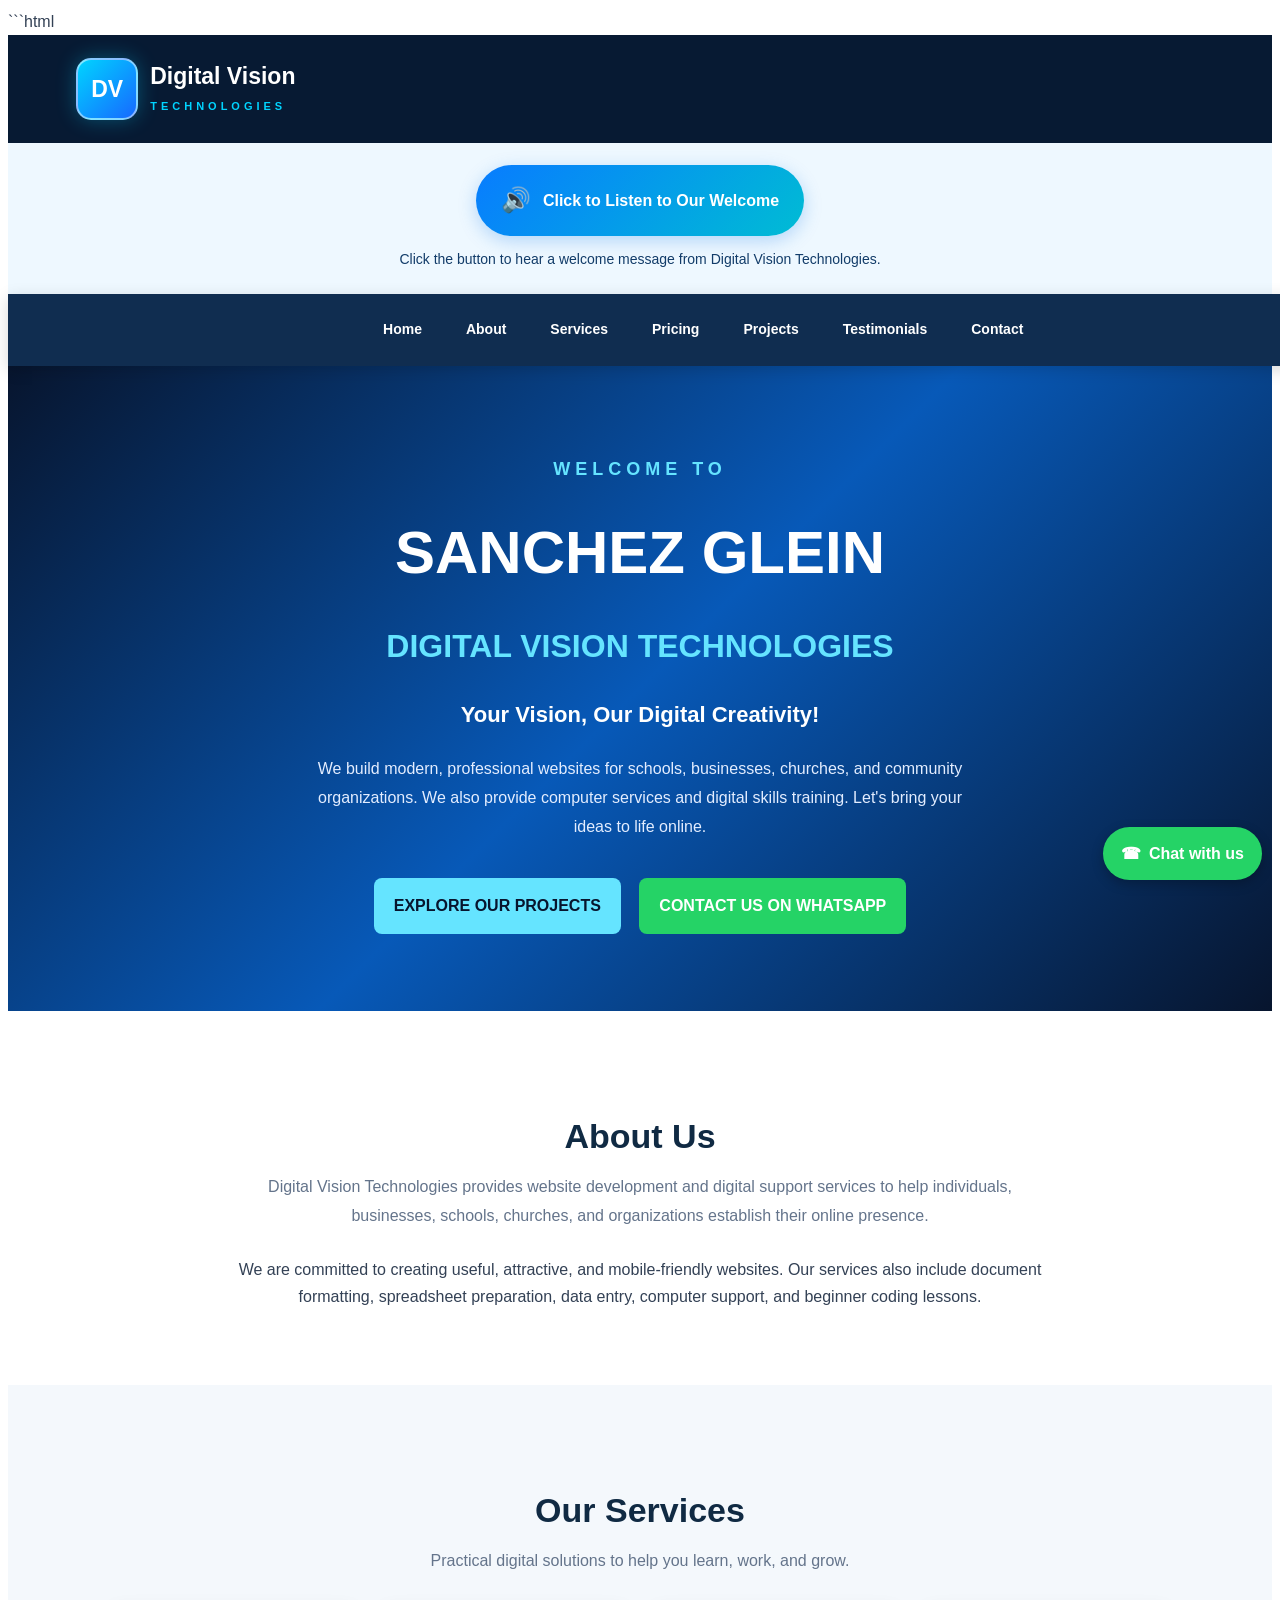
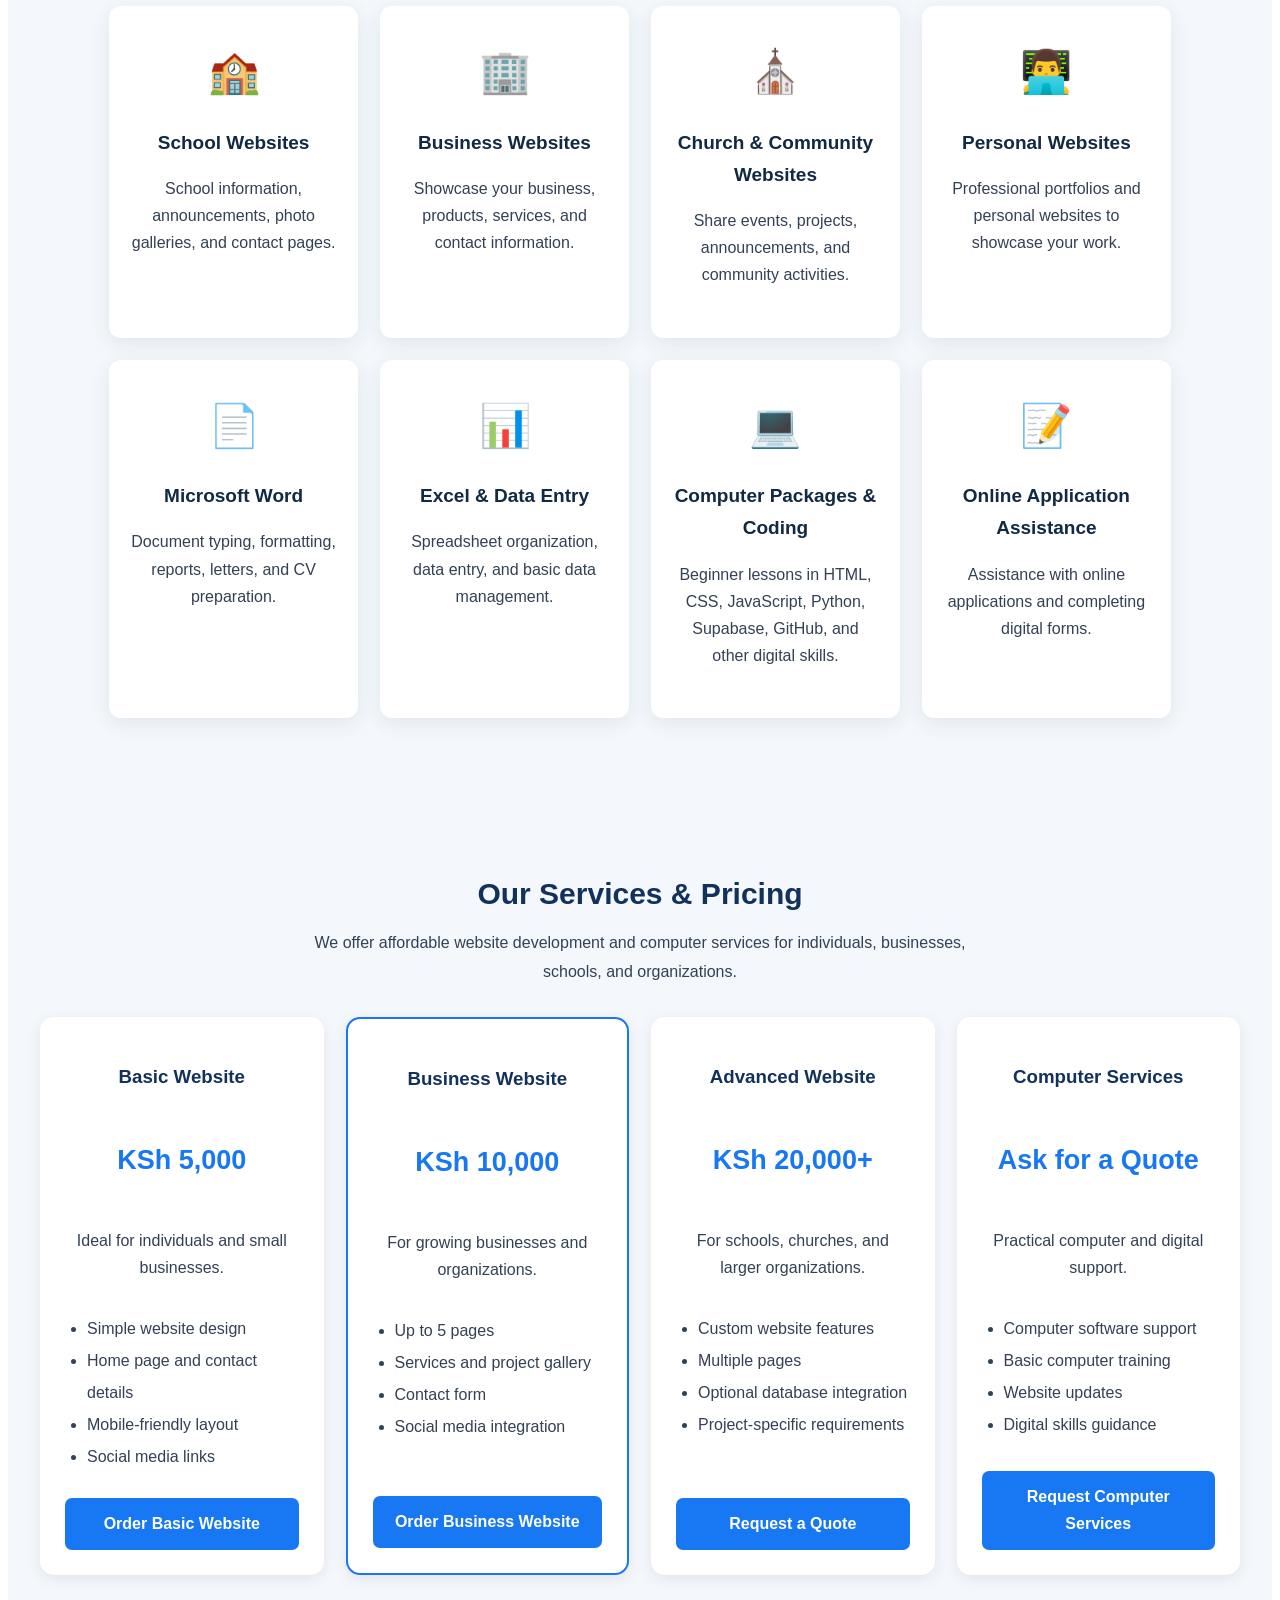
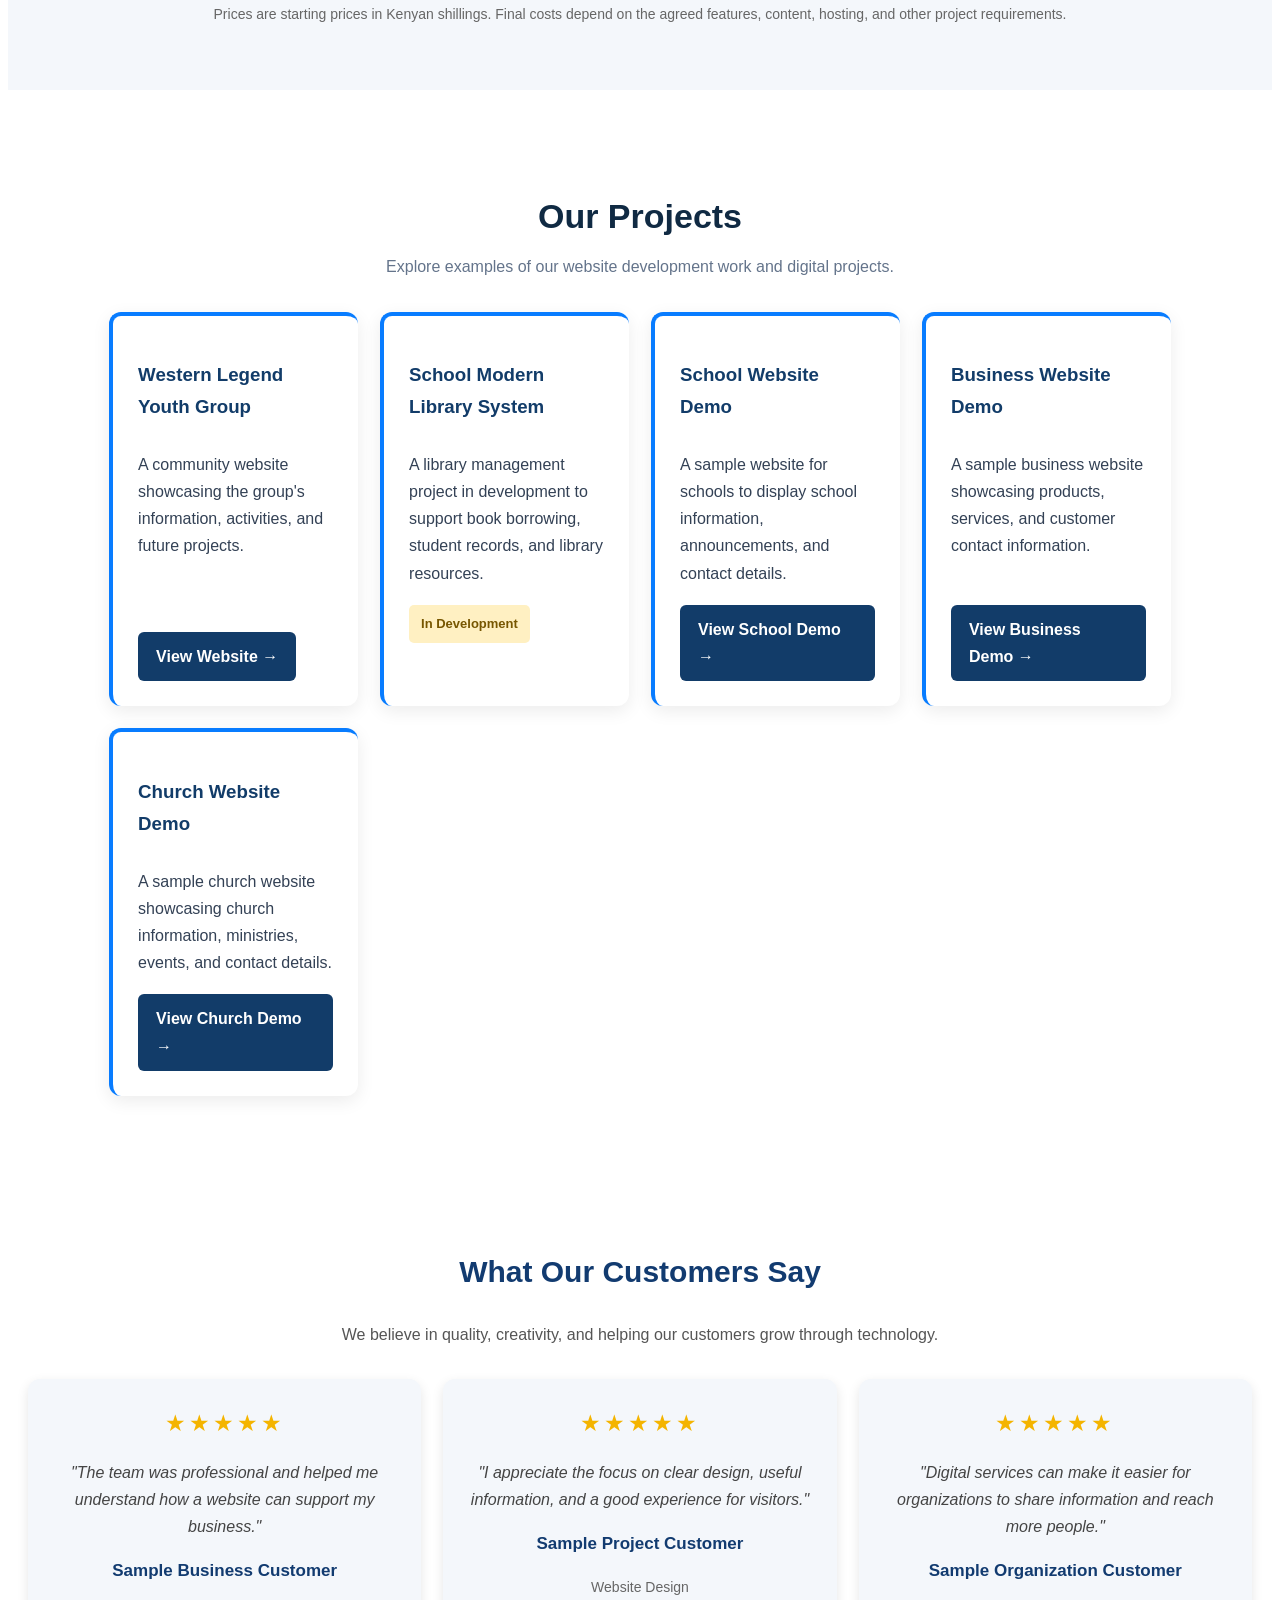
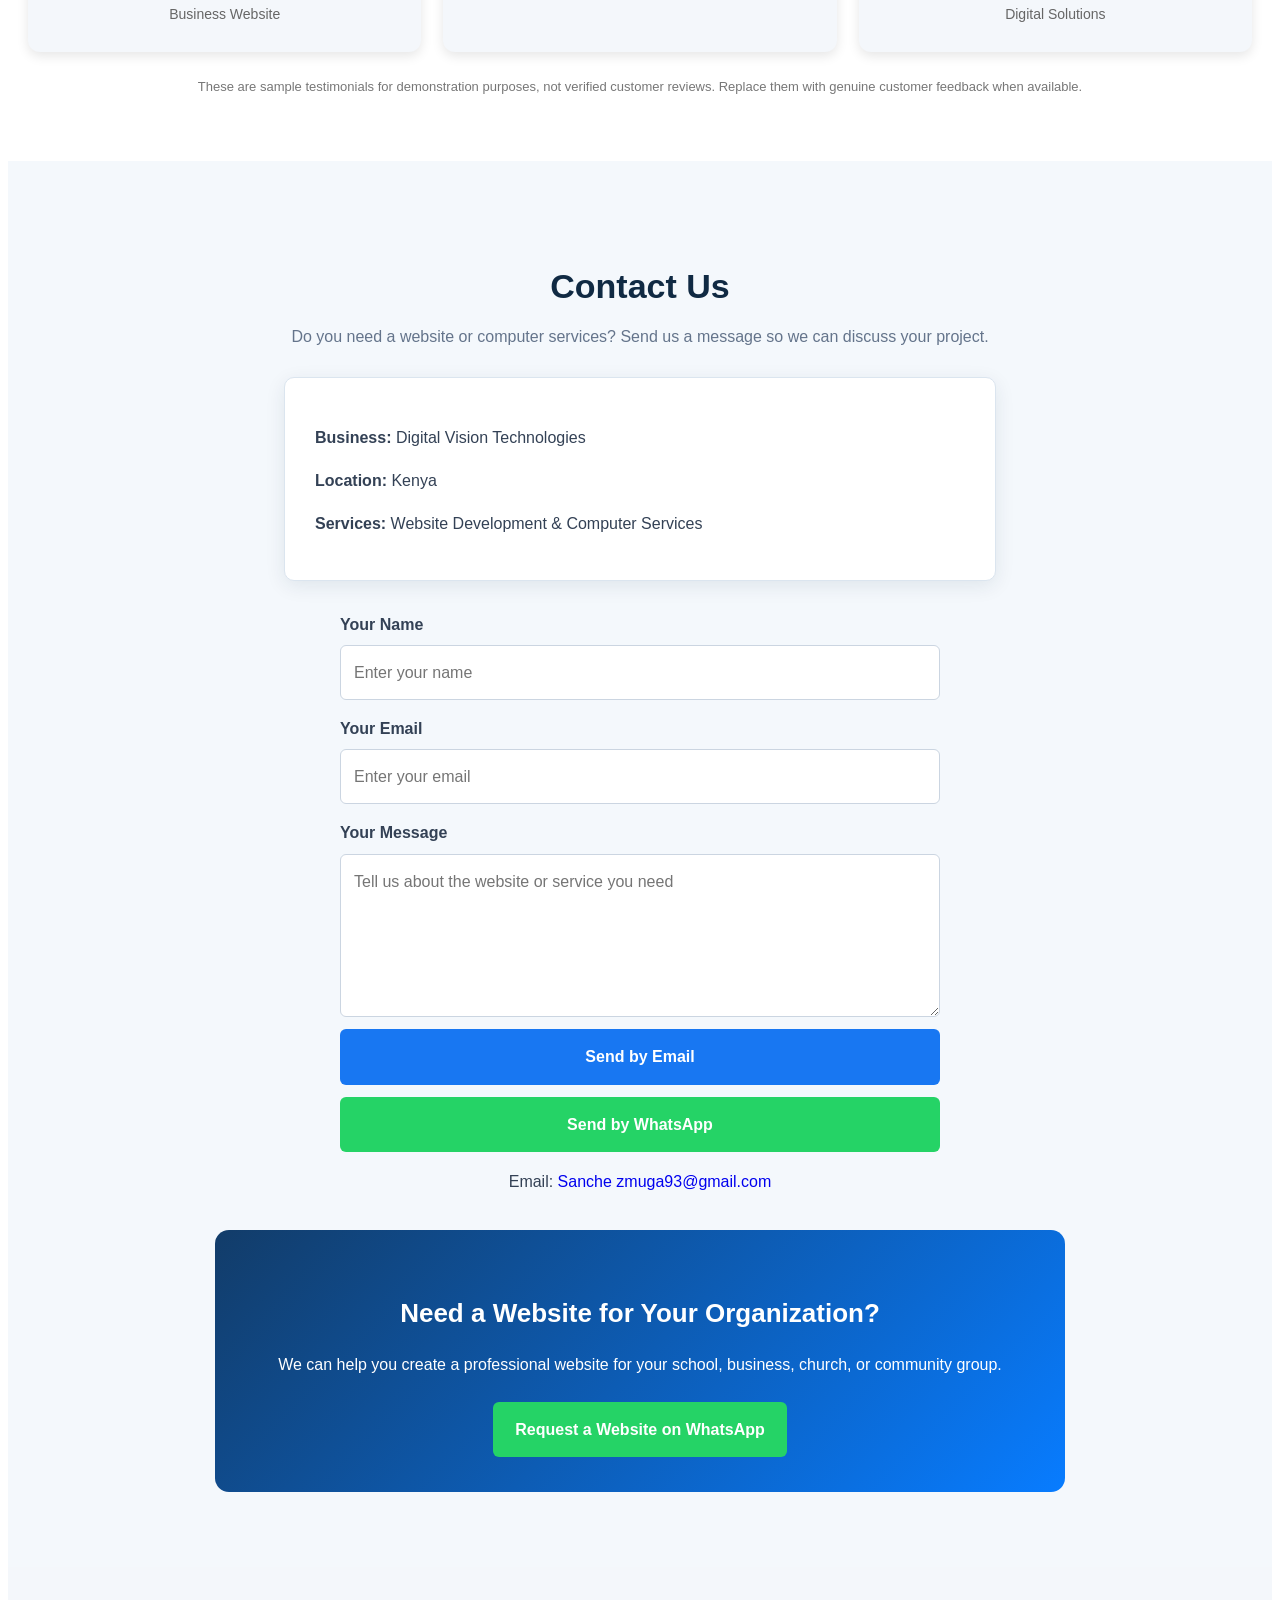
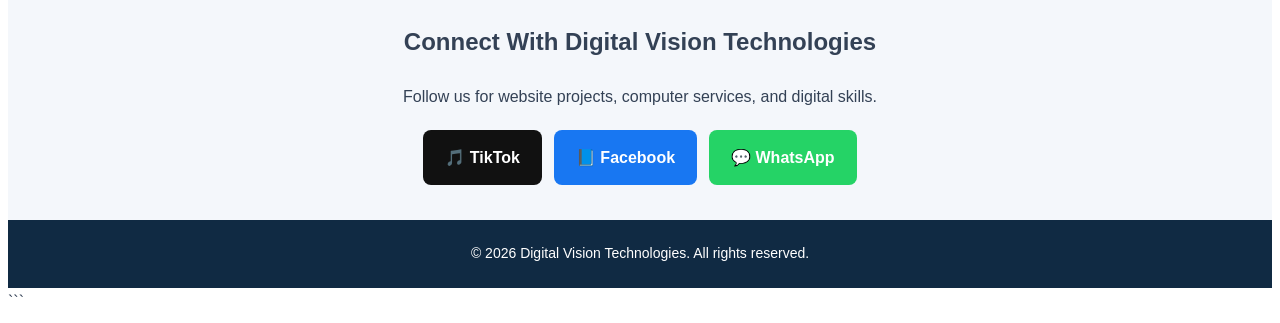
==== commit 82c3e10a: "Update index.html" ====
--- a/index.html
+++ b/index.html
@@ -1,20 +1,22 @@
+```html
 <!DOCTYPE html>
 <html lang="en">
 <head>
     <meta charset="UTF-8">
     <meta name="viewport" content="width=device-width, initial-scale=1.0">
 
-    <title>Digital Vision Technologies | Website Development in Kenya</title>
-
-    <meta name="description" content="Digital Vision Technologies in Kenya offers professional website development, school and business websites, computer services, Microsoft Word and Excel support, data entry, and beginner coding lessons. Contact us today.">
+    <title>Sanchez Glein Digital Vision Technologies | Kenya</title>
+
+    <meta name="description" content="Digital Vision Technologies in Kenya offers professional website development, school and business websites, computer services, Microsoft Word and Excel support, data entry, and beginner coding lessons.">
 
     <meta name="theme-color" content="#071a33">
 
+    <meta name="author" content="Sanchez Glein">
+
     <link rel="stylesheet" href="style.css">
 
     <style>
-        /* ===== PROFESSIONAL BRAND HEADER ===== */
-
+        /* BRAND HEADER */
         .brand-header {
             background: #071a33;
             color: white;
@@ -53,7 +55,6 @@
             margin: 0;
             color: white;
             font-size: 23px;
-            line-height: 1.2;
         }
 
         .logo-text p {
@@ -64,10 +65,9 @@
             letter-spacing: 4px;
         }
 
-        /* ===== WELCOME AUDIO BUTTON ===== */
-
+        /* WELCOME VOICE */
         .listen-area {
-            padding: 25px 15px;
+            padding: 22px 15px;
             text-align: center;
             background: #eef8ff;
         }
@@ -77,22 +77,15 @@
             align-items: center;
             justify-content: center;
             gap: 12px;
-            padding: 16px 28px;
-            border: 0;
+            padding: 15px 25px;
+            border: none;
             border-radius: 50px;
             background: linear-gradient(135deg, #087cff, #00bcd4);
             color: white;
-            font-size: 17px;
+            font-size: 16px;
             font-weight: bold;
             cursor: pointer;
-            box-shadow: 0 7px 20px rgba(0, 115, 230, 0.3);
-            transition: transform 0.25s, box-shadow 0.25s;
-            animation: listenPulse 2s infinite;
-        }
-
-        #welcomeButton:hover {
-            transform: translateY(-3px) scale(1.03);
-            box-shadow: 0 10px 25px rgba(0, 115, 230, 0.4);
+            box-shadow: 0 5px 18px rgba(0, 115, 230, 0.25);
         }
 
         #welcomeButton:focus-visible {
@@ -100,29 +93,16 @@
             outline-offset: 4px;
         }
 
-        #listenIcon {
-            font-size: 24px;
-        }
-
         #welcomeStatus {
-            margin: 12px 0 0;
+            margin-top: 12px;
             color: #123c69;
             font-size: 14px;
         }
 
-        @keyframes listenPulse {
-            0%, 100% {
-                box-shadow: 0 7px 20px rgba(0, 115, 230, 0.3);
-            }
-
-            50% {
-                box-shadow: 0 7px 28px rgba(0, 188, 212, 0.65);
-            }
-        }
-
-        /* ===== NAVIGATION ===== */
-
+        /* NAVIGATION */
         .navbar {
+            position: relative;
+            z-index: 1000;
             background: #102d50;
             padding: 12px 5%;
             display: flex;
@@ -151,7 +131,8 @@
             transition: background 0.2s;
         }
 
-        .nav-links a:hover {
+        .nav-links a:hover,
+        .nav-links a:focus-visible {
             background: #087cff;
         }
 
@@ -159,49 +140,106 @@
             display: none;
             background: #087cff;
             color: white;
-            border: 0;
+            border: none;
             padding: 8px 13px;
             font-size: 27px;
             border-radius: 7px;
             cursor: pointer;
         }
 
-        /* ===== HERO SECTION ===== */
-
-        .hero {
-            scroll-margin-top: 20px;
-        }
-
-        .hero-content {
+        /* WELCOME HERO */
+        .welcome-sanchez {
+            background: linear-gradient(135deg, #07152e, #0759b8, #07152e);
+            color: white;
+            text-align: center;
+            padding: 70px 20px;
+        }
+
+        .welcome-content {
             max-width: 900px;
             margin: auto;
         }
 
-        .hero-content h1 span {
-            color: #00c9ff;
-        }
-
-        /* ===== SECTION SPACING ===== */
-
+        .welcome-label {
+            color: #65e4ff;
+            font-size: 18px;
+            font-weight: bold;
+            letter-spacing: 5px;
+        }
+
+        .welcome-sanchez h1 {
+            font-size: clamp(34px, 7vw, 60px);
+            margin: 15px 0;
+            font-weight: 900;
+        }
+
+        .welcome-sanchez h2 {
+            font-size: clamp(21px, 4vw, 32px);
+            color: #65e4ff;
+            margin: 10px 0 20px;
+        }
+
+        .welcome-message {
+            font-size: 22px;
+            font-weight: bold;
+        }
+
+        .welcome-description {
+            max-width: 680px;
+            margin: 20px auto 30px;
+            line-height: 1.8;
+            color: #e3edff;
+        }
+
+        .welcome-button {
+            display: inline-block;
+            background: #65e4ff;
+            color: #07152e;
+            text-decoration: none;
+            padding: 14px 20px;
+            margin: 7px;
+            border-radius: 8px;
+            font-weight: bold;
+            transition: 0.2s;
+        }
+
+        .welcome-button:hover {
+            background: white;
+            transform: translateY(-2px);
+        }
+
+        .whatsapp-welcome {
+            background: #25d366;
+            color: white;
+        }
+
+        /* GENERAL SECTIONS */
         .section,
-        .hero {
+        .welcome-sanchez {
             scroll-margin-top: 20px;
         }
 
+        .section-intro {
+            max-width: 750px;
+            margin: 0 auto 25px;
+            line-height: 1.8;
+            text-align: center;
+        }
+
+        /* SERVICES AND PROJECTS */
         .service-container,
         .project-container {
             display: grid;
-            grid-template-columns: repeat(
-                auto-fit,
-                minmax(230px, 1fr)
-            );
+            grid-template-columns: repeat(auto-fit, minmax(230px, 1fr));
             gap: 22px;
             margin-top: 30px;
         }
 
         .service-card,
         .project-card {
+            box-sizing: border-box;
             height: 100%;
+            min-width: 0;
         }
 
         .project-card {
@@ -249,8 +287,87 @@
             font-weight: bold;
         }
 
-        /* ===== CONTACT SECTION ===== */
-
+        /* PRICING */
+        .pricing-section {
+            padding: 50px 18px;
+            background: #f4f7fb;
+            text-align: center;
+        }
+
+        .pricing-section h2 {
+            font-size: 30px;
+            color: #12315b;
+            margin-bottom: 10px;
+        }
+
+        .pricing-intro {
+            max-width: 700px;
+            margin: 0 auto 30px;
+            line-height: 1.8;
+        }
+
+        .pricing-container {
+            display: grid;
+            grid-template-columns: repeat(auto-fit, minmax(230px, 1fr));
+            gap: 22px;
+            max-width: 1200px;
+            margin: auto;
+        }
+
+        .pricing-card {
+            background: white;
+            border-radius: 14px;
+            padding: 25px;
+            box-sizing: border-box;
+            box-shadow: 0 4px 15px rgba(0, 0, 0, 0.08);
+            display: flex;
+            flex-direction: column;
+        }
+
+        .pricing-card.featured {
+            border: 2px solid #1877f2;
+        }
+
+        .pricing-card h3 {
+            color: #12315b;
+        }
+
+        .price {
+            font-size: 27px;
+            font-weight: bold;
+            color: #1877f2;
+        }
+
+        .pricing-card ul {
+            text-align: left;
+            line-height: 2;
+            padding-left: 22px;
+            margin-bottom: 25px;
+        }
+
+        .pricing-button {
+            display: block;
+            margin-top: auto;
+            background: #1877f2;
+            color: white;
+            padding: 12px;
+            border-radius: 7px;
+            text-decoration: none;
+            font-weight: bold;
+        }
+
+        .pricing-button:hover {
+            background: #123c69;
+        }
+
+        .pricing-note {
+            margin-top: 28px;
+            color: #666;
+            font-size: 14px;
+            line-height: 1.7;
+        }
+
+        /* CONTACT */
         .contact-cta {
             max-width: 850px;
             margin: 35px auto 0;
@@ -259,63 +376,233 @@
             text-align: center;
             background: linear-gradient(135deg, #123c69, #087cff);
             color: white;
-        }
-
-        .contact-cta h3 {
-            color: white;
-            font-size: 25px;
-            margin-bottom: 15px;
-        }
-
+            box-sizing: border-box;
+        }
+
+        .contact-cta h3,
         .contact-cta p {
             color: white;
+        }
+
+        .contact-cta p {
             line-height: 1.8;
             margin-bottom: 22px;
         }
 
         .contact-cta .project-link {
             background: #25d366;
-            color: white;
         }
 
         .contact-cta .project-link:hover {
             background: #169b48;
         }
 
-        /* ===== BACK TO TOP ===== */
-
+        .contact-form {
+            max-width: 600px;
+            margin: 30px auto 0;
+            text-align: left;
+        }
+
+        .contact-form label {
+            display: block;
+            margin: 15px 0 7px;
+            font-weight: bold;
+        }
+
+        .contact-form input,
+        .contact-form textarea {
+            display: block;
+            box-sizing: border-box;
+            width: 100%;
+            padding: 13px;
+            border: 1px solid #cbd5e1;
+            border-radius: 6px;
+            font: inherit;
+        }
+
+        .contact-form input:focus,
+        .contact-form textarea:focus {
+            outline: 2px solid #087cff;
+            border-color: transparent;
+        }
+
+        .contact-form button {
+            width: 100%;
+            padding: 14px;
+            margin-top: 12px;
+            border: none;
+            border-radius: 6px;
+            color: white;
+            font-size: 16px;
+            font-weight: bold;
+            cursor: pointer;
+        }
+
+        #emailButton {
+            background: #1877f2;
+        }
+
+        #whatsappButton {
+            background: #25d366;
+        }
+
+        .contact-email {
+            text-align: center;
+            overflow-wrap: anywhere;
+        }
+
+        /* SOCIAL MEDIA */
+        .social-media {
+            padding: 35px 15px;
+            text-align: center;
+            background: #f4f7fb;
+        }
+
+        .social-links {
+            display: flex;
+            flex-wrap: wrap;
+            justify-content: center;
+            gap: 12px;
+            margin-top: 20px;
+        }
+
+        .social-link {
+            display: inline-block;
+            color: white;
+            padding: 14px 22px;
+            border-radius: 8px;
+            text-decoration: none;
+            font-weight: bold;
+        }
+
+        .social-link:hover {
+            opacity: 0.85;
+        }
+
+        .tiktok-link {
+            background: #111;
+        }
+
+        .facebook-link {
+            background: #1877f2;
+        }
+
+        .whatsapp-link {
+            background: #25d366;
+        }
+
+        /* TESTIMONIALS */
+        .testimonials-section {
+            padding: 50px 20px;
+            text-align: center;
+            background: white;
+        }
+
+        .testimonials-section h2 {
+            color: #123b70;
+            font-size: 30px;
+        }
+
+        .testimonials-intro {
+            max-width: 650px;
+            margin: 0 auto 30px;
+            color: #555;
+            line-height: 1.7;
+        }
+
+        .testimonials-container {
+            display: grid;
+            grid-template-columns: repeat(auto-fit, minmax(230px, 1fr));
+            gap: 22px;
+        }
+
+        .testimonial-card {
+            background: #f4f7fb;
+            border-radius: 12px;
+            padding: 25px;
+            box-sizing: border-box;
+            box-shadow: 0 4px 12px rgba(0, 0, 0, 0.1);
+        }
+
+        .testimonial-stars {
+            color: #f4b400;
+            font-size: 23px;
+            letter-spacing: 3px;
+        }
+
+        .testimonial-card p {
+            color: #444;
+            line-height: 1.7;
+            font-style: italic;
+        }
+
+        .testimonial-card h3 {
+            color: #123b70;
+            font-size: 17px;
+        }
+
+        .testimonial-card span {
+            color: #666;
+            font-size: 14px;
+        }
+
+        .sample-note {
+            margin-top: 25px;
+            color: #777;
+            font-size: 13px;
+            line-height: 1.6;
+        }
+
+        /* FLOATING WHATSAPP */
+        .floating-whatsapp {
+            position: fixed;
+            right: 18px;
+            bottom: 20px;
+            z-index: 999;
+            display: flex;
+            align-items: center;
+            gap: 8px;
+            background: #25d366;
+            color: white;
+            padding: 13px 18px;
+            border-radius: 30px;
+            text-decoration: none;
+            font-weight: bold;
+            box-shadow: 0 4px 12px rgba(0, 0, 0, 0.25);
+        }
+
+        .floating-whatsapp:hover {
+            background: #128c7e;
+        }
+
+        /* BACK TO TOP */
         #backToTop {
             display: none;
             position: fixed;
-            right: 20px;
-            bottom: 25px;
-            z-index: 1000;
-            padding: 13px 18px;
+            left: 18px;
+            bottom: 20px;
+            z-index: 998;
+            padding: 12px 16px;
             border: none;
             border-radius: 30px;
             background: #087cff;
             color: white;
-            font-size: 15px;
+            font-size: 14px;
             font-weight: bold;
             cursor: pointer;
-            box-shadow: 0 4px 15px rgba(0, 0, 0, 0.25);
-        }
-
-        #backToTop:hover {
-            background: #123c69;
-        }
-
-        /* ===== MOBILE RESPONSIVENESS ===== */
-
+            box-shadow: 0 4px 12px rgba(0, 0, 0, 0.2);
+        }
+
+        /* MOBILE */
         @media (max-width: 768px) {
             .brand-header {
                 justify-content: center;
             }
 
             .navbar {
-                display: flex;
                 flex-direction: column;
                 align-items: stretch;
+                padding: 10px 15px;
             }
 
             .menu-toggle {
@@ -339,17 +626,17 @@
             .nav-links li,
             .nav-links a {
                 width: 100%;
+                box-sizing: border-box;
                 text-align: center;
             }
 
-            .hero-content h1 {
-                font-size: 32px;
+            .welcome-sanchez {
+                padding: 50px 15px;
             }
 
-            #welcomeButton {
+            .welcome-button {
                 max-width: 100%;
-                padding: 14px 20px;
-                font-size: 15px;
+                box-sizing: border-box;
             }
 
             .logo-text h2 {
@@ -366,12 +653,29 @@
                 margin-left: 10px;
                 margin-right: 10px;
             }
+
+            .floating-whatsapp {
+                right: 10px;
+                bottom: 12px;
+                padding: 11px 13px;
+                font-size: 13px;
+            }
+
+            #backToTop {
+                left: 10px;
+                bottom: 12px;
+                padding: 10px 12px;
+                font-size: 12px;
+            }
         }
 
         @media (prefers-reduced-motion: reduce) {
-            #welcomeButton {
-                animation: none;
-                transition: none;
+            *,
+            *::before,
+            *::after {
+                scroll-behavior: auto !important;
+                animation-duration: 0.01ms !important;
+                transition-duration: 0.01ms !important;
             }
         }
     </style>
@@ -379,10 +683,10 @@
 
 <body>
 
-    <!-- BRAND HEADER AND LOGO -->
+    <!-- BRAND HEADER -->
     <header class="brand-header" id="top">
-
-        <a href="#home" class="brand-logo" aria-label="Digital Vision Technologies Home">
+        <a href="#home" class="brand-logo"
+           aria-label="Digital Vision Technologies Home">
             <div class="logo-icon">DV</div>
 
             <div class="logo-text">
@@ -390,26 +694,22 @@
                 <p>TECHNOLOGIES</p>
             </div>
         </a>
-
     </header>
 
     <!-- WELCOME VOICE BUTTON -->
     <div class="listen-area">
-
         <button type="button" id="welcomeButton">
             <span id="listenIcon" aria-hidden="true">🔊</span>
             <span id="listenText">Click to Listen to Our Welcome</span>
         </button>
 
         <p id="welcomeStatus" aria-live="polite">
-            Tap the button to hear a welcome message from Digital Vision Technologies.
+            Click the button to hear a welcome message from Digital Vision Technologies.
         </p>
-
     </div>
 
     <!-- NAVIGATION -->
     <nav class="navbar" aria-label="Main navigation">
-
         <button
             class="menu-toggle"
             id="menuToggle"
@@ -424,154 +724,255 @@
             <li><a href="#home">Home</a></li>
             <li><a href="#about">About</a></li>
             <li><a href="#services">Services</a></li>
+            <li><a href="#pricing">Pricing</a></li>
             <li><a href="#projects">Projects</a></li>
+            <li><a href="#testimonials">Testimonials</a></li>
             <li><a href="#contact">Contact</a></li>
         </ul>
-
     </nav>
 
-    <!-- HOME SECTION -->
-    <section id="home" class="hero">
-
-        <div class="hero-content">
-
-            <p class="welcome">
-                WELCOME TO GLEIN SANCHEZ DIGITAL VISION TECHNOLOGIES
+    <!-- WELCOME / HOME -->
+    <section id="home" class="welcome-sanchez">
+        <div class="welcome-content">
+            <p class="welcome-label">WELCOME TO</p>
+
+            <h1>SANCHEZ GLEIN</h1>
+
+            <h2>DIGITAL VISION TECHNOLOGIES</h2>
+
+            <p class="welcome-message">
+                Your Vision, Our Digital Creativity!
             </p>
 
-            <h1>We Build Your <span>Digital Future</span></h1>
-
-            <p>
-                Affordable website development and reliable computer services
-                for schools, businesses, churches, and organizations.
+            <p class="welcome-description">
+                We build modern, professional websites for schools,
+                businesses, churches, and community organizations.
+                We also provide computer services and digital skills training.
+                Let's bring your ideas to life online.
             </p>
 
-            <a href="#services" class="btn">Explore Our Services</a>
-
-            <a href="#contact" class="btn btn-outline">Contact Us</a>
-
+            <a href="#projects" class="welcome-button">
+                EXPLORE OUR PROJECTS
+            </a>
+
+            <a
+                href="https://wa.me/254707615977?text=Hello%20Sanchez%20Glein%20Digital%20Vision%20Technologies"
+                class="welcome-button whatsapp-welcome"
+                target="_blank"
+                rel="noopener noreferrer">
+                CONTACT US ON WHATSAPP
+            </a>
         </div>
-
     </section>
 
-    <!-- ABOUT SECTION -->
+    <!-- ABOUT -->
     <section id="about" class="section">
-
         <h2>About Us</h2>
 
         <p class="section-intro">
-            Digital Vision Technologies provides website development and
-            digital support services to help individuals, businesses, schools,
-            and organizations establish their online presence.
+            Digital Vision Technologies provides website development
+            and digital support services to help individuals, businesses,
+            schools, churches, and organizations establish their online presence.
         </p>
 
         <p>
             We are committed to creating useful, attractive, and
-            mobile-friendly websites while offering computer services
-            such as document formatting, spreadsheet preparation, and data entry.
+            mobile-friendly websites. Our services also include document
+            formatting, spreadsheet preparation, data entry, computer support,
+            and beginner coding lessons.
         </p>
-
     </section>
 
-    <!-- SERVICES SECTION -->
+    <!-- SERVICES -->
     <section id="services" class="section services-section">
-
         <h2>Our Services</h2>
 
         <p class="section-intro">
-            Practical digital solutions to help you grow.
+            Practical digital solutions to help you learn, work, and grow.
         </p>
 
         <div class="service-container">
-
-            <div class="service-card">
+            <article class="service-card">
                 <div class="service-icon">🏫</div>
                 <h3>School Websites</h3>
                 <p>
                     School information, announcements, photo galleries,
                     and contact pages.
                 </p>
-            </div>
-
-            <div class="service-card">
+            </article>
+
+            <article class="service-card">
                 <div class="service-icon">🏢</div>
                 <h3>Business Websites</h3>
                 <p>
                     Showcase your business, products, services,
                     and contact information.
                 </p>
-            </div>
-
-            <div class="service-card">
+            </article>
+
+            <article class="service-card">
                 <div class="service-icon">⛪</div>
                 <h3>Church & Community Websites</h3>
                 <p>
                     Share events, projects, announcements,
                     and community activities.
                 </p>
-            </div>
-
-            <div class="service-card">
+            </article>
+
+            <article class="service-card">
                 <div class="service-icon">👨‍💻</div>
                 <h3>Personal Websites</h3>
                 <p>
                     Professional portfolios and personal websites
                     to showcase your work.
                 </p>
-            </div>
-
-            <div class="service-card">
+            </article>
+
+            <article class="service-card">
                 <div class="service-icon">📄</div>
                 <h3>Microsoft Word</h3>
                 <p>
                     Document typing, formatting, reports, letters,
                     and CV preparation.
                 </p>
-            </div>
-
-            <div class="service-card">
+            </article>
+
+            <article class="service-card">
                 <div class="service-icon">📊</div>
-                <h3>Microsoft Excel & Data Entry</h3>
+                <h3>Excel & Data Entry</h3>
                 <p>
                     Spreadsheet organization, data entry,
                     and basic data management.
                 </p>
-            </div>
-
-            <div class="service-card">
+            </article>
+
+            <article class="service-card">
                 <div class="service-icon">💻</div>
-                <h3>Computer Packages & Coding Lessons</h3>
+                <h3>Computer Packages & Coding</h3>
                 <p>
                     Beginner lessons in HTML, CSS, JavaScript, Python,
                     Supabase, GitHub, and other digital skills.
                 </p>
-            </div>
-
-            <div class="service-card">
+            </article>
+
+            <article class="service-card">
                 <div class="service-icon">📝</div>
                 <h3>Online Application Assistance</h3>
                 <p>
-                    Assistance with online applications and
-                    completing digital forms.
-                </p>
-            </div>
-
+                    Assistance with online applications and completing
+                    digital forms.
+                </p>
+            </article>
         </div>
-
     </section>
 
-    <!-- PROJECTS SECTION -->
-    <section id="projects" class="section">
-
+    <!-- PRICING -->
+    <section id="pricing" class="pricing-section">
+        <h2>Our Services & Pricing</h2>
+
+        <p class="pricing-intro">
+            We offer affordable website development and computer services
+            for individuals, businesses, schools, and organizations.
+        </p>
+
+        <div class="pricing-container">
+
+            <article class="pricing-card">
+                <h3>Basic Website</h3>
+                <p class="price">KSh 5,000</p>
+                <p>Ideal for individuals and small businesses.</p>
+
+                <ul>
+                    <li>Simple website design</li>
+                    <li>Home page and contact details</li>
+                    <li>Mobile-friendly layout</li>
+                    <li>Social media links</li>
+                </ul>
+
+                <a class="pricing-button"
+                   href="#contact"
+                   data-service="Basic Website">
+                    Order Basic Website
+                </a>
+            </article>
+
+            <article class="pricing-card featured">
+                <h3>Business Website</h3>
+                <p class="price">KSh 10,000</p>
+                <p>For growing businesses and organizations.</p>
+
+                <ul>
+                    <li>Up to 5 pages</li>
+                    <li>Services and project gallery</li>
+                    <li>Contact form</li>
+                    <li>Social media integration</li>
+                </ul>
+
+                <a class="pricing-button"
+                   href="#contact"
+                   data-service="Business Website">
+                    Order Business Website
+                </a>
+            </article>
+
+            <article class="pricing-card">
+                <h3>Advanced Website</h3>
+                <p class="price">KSh 20,000+</p>
+                <p>For schools, churches, and larger organizations.</p>
+
+                <ul>
+                    <li>Custom website features</li>
+                    <li>Multiple pages</li>
+                    <li>Optional database integration</li>
+                    <li>Project-specific requirements</li>
+                </ul>
+
+                <a class="pricing-button"
+                   href="#contact"
+                   data-service="Advanced Website">
+                    Request a Quote
+                </a>
+            </article>
+
+            <article class="pricing-card">
+                <h3>Computer Services</h3>
+                <p class="price">Ask for a Quote</p>
+                <p>Practical computer and digital support.</p>
+
+                <ul>
+                    <li>Computer software support</li>
+                    <li>Basic computer training</li>
+                    <li>Website updates</li>
+                    <li>Digital skills guidance</li>
+                </ul>
+
+                <a class="pricing-button"
+                   href="#contact"
+                   data-service="Computer Services">
+                    Request Computer Services
+                </a>
+            </article>
+
+        </div>
+
+        <p class="pricing-note">
+            Prices are starting prices in Kenyan shillings. Final costs
+            depend on the agreed features, content, hosting, and other
+            project requirements.
+        </p>
+    </section>
+
+    <!-- PROJECTS -->
+    <section id="projects" class="section projects-section">
         <h2>Our Projects</h2>
 
         <p class="section-intro">
-            Explore examples of our website development work.
+            Explore examples of our website development work and digital projects.
         </p>
 
         <div class="project-container">
 
-            <div class="project-card">
+            <article class="project-card">
                 <h3>Western Legend Youth Group</h3>
 
                 <p>
@@ -586,33 +987,33 @@
                     class="project-link">
                     View Website →
                 </a>
-            </div>
-
-            <div class="project-card">
+            </article>
+
+            <article class="project-card">
                 <h3>School Modern Library System</h3>
 
                 <p>
-                    A library management project in development, designed
-                    to support book borrowing and library resources.
+                    A library management project in development to support
+                    book borrowing, student records, and library resources.
                 </p>
 
                 <span class="project-status">In Development</span>
-            </div>
-
-            <div class="project-card">
+            </article>
+
+            <article class="project-card">
                 <h3>School Website Demo</h3>
 
                 <p>
-                    A sample website for schools to display school
-                    information, announcements, and contacts.
+                    A sample website for schools to display school information,
+                    announcements, and contact details.
                 </p>
 
                 <a href="school-demo.html" class="project-link">
-                    View Demo →
+                    View School Demo →
                 </a>
-            </div>
-
-            <div class="project-card">
+            </article>
+
+            <article class="project-card">
                 <h3>Business Website Demo</h3>
 
                 <p>
@@ -621,11 +1022,11 @@
                 </p>
 
                 <a href="bussines-demo.html" class="project-link">
-                    View Demo →
+                    View Business Demo →
                 </a>
-            </div>
-
-            <div class="project-card">
+            </article>
+
+            <article class="project-card">
                 <h3>Church Website Demo</h3>
 
                 <p>
@@ -634,53 +1035,142 @@
                 </p>
 
                 <a href="church-demo.html" class="project-link">
-                    View Demo →
+                    View Church Demo →
                 </a>
-            </div>
+            </article>
 
         </div>
-
     </section>
 
-    <!-- CONTACT SECTION -->
+    <!-- TESTIMONIALS -->
+    <section id="testimonials" class="testimonials-section">
+        <h2>What Our Customers Say</h2>
+
+        <p class="testimonials-intro">
+            We believe in quality, creativity, and helping our customers
+            grow through technology.
+        </p>
+
+        <div class="testimonials-container">
+
+            <article class="testimonial-card">
+                <div class="testimonial-stars" aria-label="Five stars">
+                    ★★★★★
+                </div>
+
+                <p>
+                    "The team was professional and helped me understand
+                    how a website can support my business."
+                </p>
+
+                <h3>Sample Business Customer</h3>
+                <span>Business Website</span>
+            </article>
+
+            <article class="testimonial-card">
+                <div class="testimonial-stars" aria-label="Five stars">
+                    ★★★★★
+                </div>
+
+                <p>
+                    "I appreciate the focus on clear design, useful
+                    information, and a good experience for visitors."
+                </p>
+
+                <h3>Sample Project Customer</h3>
+                <span>Website Design</span>
+            </article>
+
+            <article class="testimonial-card">
+                <div class="testimonial-stars" aria-label="Five stars">
+                    ★★★★★
+                </div>
+
+                <p>
+                    "Digital services can make it easier for organizations
+                    to share information and reach more people."
+                </p>
+
+                <h3>Sample Organization Customer</h3>
+                <span>Digital Solutions</span>
+            </article>
+
+        </div>
+
+        <p class="sample-note">
+            These are sample testimonials for demonstration purposes,
+            not verified customer reviews. Replace them with genuine
+            customer feedback when available.
+        </p>
+    </section>
+
+    <!-- CONTACT -->
     <section id="contact" class="section contact-section">
-
         <h2>Contact Us</h2>
 
         <p class="section-intro">
             Do you need a website or computer services?
-            Let's discuss your project.
+            Send us a message so we can discuss your project.
         </p>
 
         <div class="contact-details">
-
             <p><strong>Business:</strong> Digital Vision Technologies</p>
-
             <p><strong>Location:</strong> Kenya</p>
-
             <p>
                 <strong>Services:</strong>
                 Website Development & Computer Services
             </p>
-
-            <a
-                href="https://wa.me/254707615977?text=Hello%20Digital%20Vision%20Technologies%2C%20I%20need%20a%20website%20for%20my%20business.%20Please%20share%20your%20services%20and%20prices."
-                class="btn"
-                target="_blank"
-                rel="noopener noreferrer">
-                Chat With Us on WhatsApp
+        </div>
+
+        <form id="contactForm" class="contact-form">
+            <label for="customerName">Your Name</label>
+            <input
+                id="customerName"
+                name="customerName"
+                type="text"
+                placeholder="Enter your name"
+                autocomplete="name"
+                required>
+
+            <label for="customerEmail">Your Email</label>
+            <input
+                id="customerEmail"
+                name="customerEmail"
+                type="email"
+                placeholder="Enter your email"
+                autocomplete="email"
+                required>
+
+            <label for="customerMessage">Your Message</label>
+            <textarea
+                id="customerMessage"
+                name="customerMessage"
+                rows="5"
+                placeholder="Tell us about the website or service you need"
+                required></textarea>
+
+            <button type="button" id="emailButton">
+                Send by Email
+            </button>
+
+            <button type="button" id="whatsappButton">
+                Send by WhatsApp
+            </button>
+        </form>
+
+        <p class="contact-email">
+            Email:
+            <a href="mailto:Sanchezmuga93@gmail.com">
+                Sanche zmuga93@gmail.com
             </a>
-
-        </div>
+        </p>
 
         <div class="contact-cta">
-
             <h3>Need a Website for Your Organization?</h3>
 
             <p>
-                Digital Vision Technologies can help you create
-                a professional website for your school, business,
-                church, or community group.
+                We can help you create a professional website for your school,
+                business, church, or community group.
             </p>
 
             <a
@@ -690,42 +1180,87 @@
                 class="project-link">
                 Request a Website on WhatsApp
             </a>
-
         </div>
-
+    </section>
+
+    <!-- SOCIAL MEDIA -->
+    <section id="social-media" class="social-media">
+        <h2>Connect With Digital Vision Technologies</h2>
+
+        <p>
+            Follow us for website projects, computer services,
+            and digital skills.
+        </p>
+
+        <div class="social-links">
+            <a
+                href="https://vm.tiktok.com/ZS9URBa6W8HmR-pvMWY/"
+                target="_blank"
+                rel="noopener noreferrer"
+                class="social-link tiktok-link">
+                🎵 TikTok
+            </a>
+
+            <a
+                href="https://www.facebook.com/profile.php?id=61578832533069"
+                target="_blank"
+                rel="noopener noreferrer"
+                class="social-link facebook-link">
+                📘 Facebook
+            </a>
+
+            <a
+                href="https://wa.me/254707615977"
+                target="_blank"
+                rel="noopener noreferrer"
+                class="social-link whatsapp-link">
+                💬 WhatsApp
+            </a>
+        </div>
     </section>
 
     <!-- FOOTER -->
     <footer>
-
         <p>
             &copy; <span id="year"></span>
             Digital Vision Technologies. All rights reserved.
         </p>
-
     </footer>
 
-    <!-- BACK TO TOP BUTTON -->
-    <button id="backToTop" type="button" title="Back to Top">
+    <!-- BACK TO TOP -->
+    <button id="backToTop" type="button" aria-label="Back to top">
         ↑ Back to Top
     </button>
 
-    <!-- PAGE JAVASCRIPT -->
+    <!-- FLOATING WHATSAPP -->
+    <a
+        href="https://wa.me/254707615977?text=Hello%20Digital%20Vision%20Technologies%2C%20I%20am%20interested%20in%20your%20services."
+        class="floating-whatsapp"
+        target="_blank"
+        rel="noopener noreferrer"
+        aria-label="Chat with Digital Vision Technologies on WhatsApp">
+        <span aria-hidden="true">☎</span>
+        <span>Chat with us</span>
+    </a>
+
+    <!-- MAIN JAVASCRIPT FILE -->
     <script src="script.js"></script>
 
+    <!-- PAGE FUNCTIONS -->
     <script>
-        // Welcome voice button
-        (function () {
-            const welcomeButton = document.getElementById("welcomeButton");
-            const listenIcon = document.getElementById("listenIcon");
-            const listenText = document.getElementById("listenText");
-            const welcomeStatus = document.getElementById("welcomeStatus");
-
-            if (!welcomeButton) return;
-
-            let isSpeaking = false;
-
+    document.addEventListener("DOMContentLoaded", function () {
+
+        /* WELCOME VOICE */
+        const welcomeButton = document.getElementById("welcomeButton");
+        const listenIcon = document.getElementById("listenIcon");
+        const listenText = document.getElementById("listenText");
+        const welcomeStatus = document.getElementById("welcomeStatus");
+
+        let isSpeaking = false;
+
+        if (welcomeButton) {
             welcomeButton.addEventListener("click", function () {
+
                 if (!("speechSynthesis" in window)) {
                     welcomeStatus.textContent =
                         "Sorry, speech is not supported by this browser.";
@@ -735,8 +1270,9 @@
                 if (isSpeaking) {
                     window.speechSynthesis.cancel();
                     isSpeaking = false;
+
                     listenIcon.textContent = "🔊";
-                    listenText.textContent = "Click to Listen to Our Welcome";
+                    listenText.textContent = "Listen to Our Welcome";
                     welcomeStatus.textContent = "Welcome message stopped.";
                     return;
                 }
@@ -759,7 +1295,8 @@
                     isSpeaking = true;
                     listenIcon.textContent = "🔈";
                     listenText.textContent = "Stop Welcome Message";
-                    welcomeStatus.textContent = "Playing your welcome message...";
+                    welcomeStatus.textContent =
+                        "Playing your welcome message...";
                 };
 
                 message.onend = function () {
@@ -775,559 +1312,93 @@
                     listenIcon.textContent = "🔊";
                     listenText.textContent = "Try Listening Again";
                     welcomeStatus.textContent =
-                        "Speech could not play. Please check your browser sound settings.";
+                        "Speech could not play. Check your browser sound settings.";
                 };
 
                 window.speechSynthesis.cancel();
                 window.speechSynthesis.speak(message);
             });
-        })();
-
-        // Update copyright year
+        }
+
+        /* CONTACT FORM: EMAIL */
+        const form = document.getElementById("contactForm");
+
+        document.getElementById("emailButton").addEventListener("click", function () {
+            if (!form.reportValidity()) return;
+
+            const name = document.getElementById("customerName").value.trim();
+            const email = document.getElementById("customerEmail").value.trim();
+            const message = document.getElementById("customerMessage").value.trim();
+
+            const subject = encodeURIComponent("Website enquiry from " + name);
+
+            const body = encodeURIComponent(
+                "Name: " + name +
+                "\nEmail: " + email +
+                "\n\nMessage:\n" + message
+            );
+
+            window.location.href =
+                "mailto:Sanchezmuga93@gmail.com?subject=" +
+                subject + "&body=" + body;
+        });
+
+        /* CONTACT FORM: WHATSAPP */
+        document.getElementById("whatsappButton").addEventListener("click", function () {
+            if (!form.reportValidity()) return;
+
+            const name = document.getElementById("customerName").value.trim();
+            const email = document.getElementById("customerEmail").value.trim();
+            const message = document.getElementById("customerMessage").value.trim();
+
+            const text = encodeURIComponent(
+                "Hello Digital Vision Technologies!\n\n" +
+                "Name: " + name +
+                "\nEmail: " + email +
+                "\n\nMessage:\n" + message
+            );
+
+            window.open(
+                "https://wa.me/254707615977?text=" + text,
+                "_blank",
+                "noopener,noreferrer"
+            );
+        });
+
+        /* PREFILL CONTACT MESSAGE FROM PRICING BUTTONS */
+        document.querySelectorAll("[data-service]").forEach(function (button) {
+            button.addEventListener("click", function () {
+                const service = button.getAttribute("data-service");
+                const messageField = document.getElementById("customerMessage");
+
+                messageField.value =
+                    "Hello Digital Vision Technologies, I am interested in " +
+                    service + ". Please share more details.";
+            });
+        });
+
+        /* COPYRIGHT YEAR */
         document.getElementById("year").textContent =
             new Date().getFullYear();
+
+        /* BACK TO TOP */
+        const backToTop = document.getElementById("backToTop");
+
+        window.addEventListener("scroll", function () {
+            backToTop.style.display =
+                window.scrollY > 300 ? "block" : "none";
+        });
+
+        backToTop.addEventListener("click", function () {
+            window.scrollTo({
+                top: 0,
+                behavior: "smooth"
+            });
+        });
+
+    });
     </script>
-
-<!-- SOCIAL MEDIA LINKS -->
-<section id="social-media" style="padding: 35px 15px; text-align: center; background: #f4f7fb;">
-    <h2>Connect With Digital Vision Technologies</h2>
-    <p>Follow us for website projects, computer services and digital skills.</p>
-
-    <div style="display: flex; flex-wrap: wrap; justify-content: center; gap: 12px; margin-top: 20px;">
-
-        <a href="https://vm.tiktok.com/ZS9URBa6W8HmR-pvMWY/"
-           target="_blank" rel="noopener noreferrer"
-           style="background: #111111; color: white; padding: 14px 22px; border-radius: 8px; text-decoration: none; font-weight: bold;">
-            🎵 TikTok
-        </a>
-
-        <a href="https://www.facebook.com/profile.php?id=61578832533069"
-           target="_blank" rel="noopener noreferrer"
-           style="background: #1877F2; color: white; padding: 14px 22px; border-radius: 8px; text-decoration: none; font-weight: bold;">
-            📘 Facebook
-        </a>
-
-        <a href="https://wa.me/254707615977"
-           target="_blank" rel="noopener noreferrer"
-           style="background: #25D366; color: white; padding: 14px 22px; border-radius: 8px; text-decoration: none; font-weight: bold;">
-            💬 WhatsApp
-        </a>
-
-    </div>
-    
-</section>
-    
-<!-- CONTACT SECTION -->
-<section id="contact" style="padding: 40px 18px; background: #eef4ff; text-align: center;">
-  <h2>Contact Digital Vision Technologies</h2>
-  <p>Need a website or computer services? Send us a message.</p>
-
-  <form id="contactForm" style="max-width: 500px; margin: auto; text-align: left;">
-    <label for="customerName">Your Name</label>
-    <input id="customerName" type="text" placeholder="Enter your name" required
-      style="display:block; box-sizing:border-box; width:100%; padding:12px; margin:8px 0 16px;">
-
-    <label for="customerEmail">Your Email</label>
-    <input id="customerEmail" type="email" placeholder="Enter your email" required
-      style="display:block; box-sizing:border-box; width:100%; padding:12px; margin:8px 0 16px;">
-
-    <label for="customerMessage">Your Message</label>
-    <textarea id="customerMessage" rows="5" placeholder="How can we help you?" required
-      style="display:block; box-sizing:border-box; width:100%; padding:12px; margin:8px 0 16px;"></textarea>
-
-    <button type="button" id="emailButton"
-      style="width:100%; padding:14px; margin-bottom:10px; background:#1877F2; color:white; border:0; border-radius:6px; font-weight:bold;">
-      Send by Email
-    </button>
-
-    <button type="button" id="whatsappButton"
-      style="width:100%; padding:14px; background:#25D366; color:white; border:0; border-radius:6px; font-weight:bold;">
-      Send by WhatsApp
-    </button>
-  </form>
-
-  <p style="margin-top:20px;">
-    Email: <a href="mailto:Sanchezmuga93@gmail.com">Sanchezmuga93@gmail.com</a>
-  </p>
-</section>
-
-<script>
-(function () {
-  const form = document.getElementById("contactForm");
-
-  document.getElementById("emailButton").addEventListener("click", function () {
-    if (!form.reportValidity()) return;
-
-    const name = document.getElementById("customerName").value.trim();
-    const email = document.getElementById("customerEmail").value.trim();
-    const message = document.getElementById("customerMessage").value.trim();
-
-    const subject = encodeURIComponent("Website enquiry from " + name);
-    const body = encodeURIComponent(
-      "Name: " + name + "\nEmail: " + email + "\n\nMessage:\n" + message
-    );
-
-    window.location.href =
-      "mailto:Sanchezmuga93@gmail.com?subject=" + subject + "&body=" + body;
-  });
-
-  document.getElementById("whatsappButton").addEventListener("click", function () {
-    if (!form.reportValidity()) return;
-
-    const name = document.getElementById("customerName").value.trim();
-    const email = document.getElementById("customerEmail").value.trim();
-    const message = document.getElementById("customerMessage").value.trim();
-
-    const text = encodeURIComponent(
-      "Hello Digital Vision Technologies!\n\n" +
-      "Name: " + name + "\nEmail: " + email +
-      "\n\nMessage:\n" + message
-    );
-
-    window.open("https://wa.me/254707615977?text=" + text, "_blank");
-  });
-})();
-</script>
-    
-<!-- SERVICES AND PRICING SECTION -->
-<section id="services-pricing" style="padding: 50px 18px; background: #f4f7fb; text-align: center;">
-
-  <h2 style="font-size: 30px; color: #12315b; margin-bottom: 10px;">
-    Our Services & Pricing
-  </h2>
-
-  <p style="max-width: 650px; margin: 0 auto 30px; color: #555; line-height: 1.7;">
-    Welcome to Digital Vision Technologies. We create websites and provide
-    computer services to help individuals, businesses, schools and organizations
-    grow in the digital world.
-  </p>
-
-  <div style="display: flex; flex-wrap: wrap; justify-content: center; gap: 22px;">
-
-    <!-- BASIC WEBSITE -->
-    <div style="background: white; border-radius: 14px; padding: 25px; width: 260px; max-width: 100%; box-sizing: border-box; box-shadow: 0 4px 15px rgba(0,0,0,0.08);">
-      <h3 style="color: #12315b;">Basic Website</h3>
-      <p style="font-size: 30px; font-weight: bold; color: #1877f2;">KSh 5,000</p>
-      <p>Ideal for individuals and small businesses.</p>
-      <ul style="text-align: left; line-height: 2;">
-        <li>Simple website design</li>
-        <li>Home page and contact details</li>
-        <li>Mobile-friendly layout</li>
-        <li>Social media links</li>
-      </ul>
-      <a href="#contact" style="display: block; background: #1877f2; color: white; padding: 12px; border-radius: 7px; text-decoration: none; font-weight: bold;">
-        Order Basic Website
-      </a>
-    </div>
-
-    <!-- BUSINESS WEBSITE -->
-    <div style="background: white; border: 2px solid #1877f2; border-radius: 14px; padding: 25px; width: 260px; max-width: 100%; box-sizing: border-box; box-shadow: 0 4px 15px rgba(0,0,0,0.08);">
-      <h3 style="color: #12315b;">Business Website</h3>
-      <p style="font-size: 30px; font-weight: bold; color: #1877f2;">KSh 10,000</p>
-      <p>For growing businesses and organizations.</p>
-      <ul style="text-align: left; line-height: 2;">
-        <li>Up to 5 pages</li>
-        <li>Services and project gallery</li>
-        <li>Contact form</li>
-        <li>Social media integration</li>
-      </ul>
-      <a href="#contact" style="display: block; background: #1877f2; color: white; padding: 12px; border-radius: 7px; text-decoration: none; font-weight: bold;">
-        Order Business Website
-      </a>
-    </div>
-
-    <!-- ADVANCED WEBSITE -->
-    <div style="background: white; border-radius: 14px; padding: 25px; width: 260px; max-width: 100%; box-sizing: border-box; box-shadow: 0 4px 15px rgba(0,0,0,0.08);">
-      <h3 style="color: #12315b;">Advanced Website</h3>
-      <p style="font-size: 30px; font-weight: bold; color: #1877f2;">KSh 20,000+</p>
-      <p>For schools, churches and larger organizations.</p>
-      <ul style="text-align: left; line-height: 2;">
-        <li>Custom website features</li>
-        <li>Multiple pages</li>
-        <li>Optional database integration</li>
-        <li>Project-specific requirements</li>
-      </ul>
-      <a href="#contact" style="display: block; background: #1877f2; color: white; padding: 12px; border-radius: 7px; text-decoration: none; font-weight: bold;">
-        Request a Quote
-      </a>
-    </div>
-
-    <!-- COMPUTER SERVICES -->
-    <div style="background: white; border-radius: 14px; padding: 25px; width: 260px; max-width: 100%; box-sizing: border-box; box-shadow: 0 4px 15px rgba(0,0,0,0.08);">
-      <h3 style="color: #12315b;">Computer Services</h3>
-      <p style="font-size: 24px; font-weight: bold; color: #1877f2;">Ask for a Quote</p>
-      <p>Practical computer and digital support.</p>
-      <ul style="text-align: left; line-height: 2;">
-        <li>Computer software support</li>
-        <li>Basic computer training</li>
-        <li>Website updates</li>
-        <li>Digital skills guidance</li>
-      </ul>
-      <a href="#contact" style="display: block; background: #1877f2; color: white; padding: 12px; border-radius: 7px; text-decoration: none; font-weight: bold;">
-        Request Computer Services
-      </a>
-    </div>
-
-  </div>
-
-  <p style="margin-top: 28px; color: #666; font-size: 14px;">
-    Prices are starting prices in Kenyan shillings. Final costs depend on the
-    agreed features, content, hosting and other project requirements.
-  </p>
-
-</section>
-<!-- END SERVICES AND PRICING SECTION -->
-<!-- END CONTACT SECTION -->
-<!-- END SOCIAL MEDIA LINKS -->
-    
-<!-- PROJECTS GALLERY -->
-<section id="projects" class="projects-section">
-    <h2>My Projects</h2>
-    <p>Explore some of the websites I have created.</p>
-
-    <div class="projects-container">
-
-        <div class="project-card">
-            <h3>School Website</h3>
-            <p>A sample website for a school, with information for students, parents, and teachers.</p>
-            <a href="school-demo.html" class="project-button">
-                View School Demo
-            </a>
-        </div>
-
-        <div class="project-card">
-            <h3>Business Website</h3>
-            <p>A sample website to help businesses showcase their services and reach customers.</p>
-            <a href="bussines-demo.html" class="project-button">
-                View Business Demo
-            </a>
-        </div>
-
-        <div class="project-card">
-            <h3>Church Website</h3>
-            <p>A sample website for sharing church information, activities, and announcements.</p>
-            <a href="church-demo.html" class="project-button">
-                View Church Demo
-            </a>
-        </div>
-
-    </div>
-</section>
-
-<style>
-.projects-section {
-    padding: 40px 20px;
-    text-align: center;
-    background: #f4f7fb;
-}
-
-.projects-section h2 {
-    font-size: 30px;
-    margin-bottom: 10px;
-}
-
-.projects-container {
-    display: flex;
-    flex-wrap: wrap;
-    justify-content: center;
-    gap: 20px;
-    margin-top: 25px;
-}
-
-.project-card {
-    background: white;
-    padding: 25px;
-    border-radius: 12px;
-    width: 280px;
-    max-width: 100%;
-    box-shadow: 0 4px 12px rgba(0, 0, 0, 0.12);
-    box-sizing: border-box;
-}
-
-.project-card h3 {
-    color: #123b70;
-}
-
-.project-button {
-    display: inline-block;
-    margin-top: 12px;
-    padding: 12px 18px;
-    background: #0759b8;
-    color: white;
-    text-decoration: none;
-    border-radius: 6px;
-}
-
-.project-button:hover {
-    background: #063d80;
-}
-</style>
-    
-<!-- FLOATING WHATSAPP BUTTON -->
-<a
-    href="https://wa.me/254707615977?text=Hello%20Digital%20Vision%20Technologies%2C%20I%20am%20interested%20in%20your%20services."
-    class="floating-whatsapp"
-    target="_blank"
-    rel="noopener noreferrer"
-    aria-label="Chat with us on WhatsApp"
->
-    <span class="whatsapp-icon">☎</span>
-    <span>Chat with us</span>
-</a>
-
-<style>
-.floating-whatsapp {
-    position: fixed;
-    right: 18px;
-    bottom: 20px;
-    z-index: 9999;
-    display: flex;
-    align-items: center;
-    gap: 8px;
-    background: #25D366;
-    color: white;
-    padding: 13px 18px;
-    border-radius: 30px;
-    text-decoration: none;
-    font-family: Arial, sans-serif;
-    font-weight: bold;
-    box-shadow: 0 4px 12px rgba(0, 0, 0, 0.25);
-}
-
-.floating-whatsapp:hover {
-    background: #128C7E;
-}
-
-.whatsapp-icon {
-    font-size: 23px;
-}
-</style>
-
-<!-- CUSTOMER TESTIMONIALS -->
-<section id="testimonials" class="testimonials-section">
-
-    <h2>What Our Customers Say about sanchez digital technology</h2>
-
-    <p class="testimonials-intro">
-        We believe in quality, creativity, and helping our customers
-        grow through technology.
-    </p>
-
-    <div class="testimonials-container">
-
-        <div class="testimonial-card">
-            <div class="testimonial-stars">★★★★★</div>
-            <p>
-                "The team was professional and helped me understand
-                how a website can support my business."
-            </p>
-            <h3>Sample Business Customer</h3>
-            <span>Business Website</span>
-        </div>
-
-        <div class="testimonial-card">
-            <div class="testimonial-stars">★★★★★</div>
-            <p>
-                "I appreciate the focus on clear design, useful
-                information, and a good experience for visitors."
-            </p>
-            <h3>Sample Project Customer</h3>
-            <span>Website Design</span>
-        </div>
-
-        <div class="testimonial-card">
-            <div class="testimonial-stars">★★★★★</div>
-            <p>
-                "Digital services can make it easier for organizations
-                to share information and reach more people."
-            </p>
-            <h3>Sample Organization Customer</h3>
-            <span>Digital Solutions</span>
-        </div>
-
-    </div>
-
-    <p class="sample-note">
-        Note: These are sample testimonials for demonstration.
-        They will be replaced with genuine customer feedback.
-    </p>
-
-</section>
-
-<style>
-.testimonials-section {
-    padding: 50px 20px;
-    text-align: center;
-    background: #ffffff;
-    font-family: Arial, sans-serif;
-}
-
-.testimonials-section h2 {
-    color: #123b70;
-    font-size: 30px;
-    margin-bottom: 12px;
-}
-
-.testimonials-intro {
-    max-width: 650px;
-    margin: 0 auto 30px;
-    color: #555555;
-    line-height: 1.7;
-}
-
-.testimonials-container {
-    display: flex;
-    flex-wrap: wrap;
-    justify-content: center;
-    gap: 22px;
-}
-
-.testimonial-card {
-    background: #f4f7fb;
-    border-radius: 12px;
-    padding: 25px;
-    width: 280px;
-    max-width: 100%;
-    box-sizing: border-box;
-    box-shadow: 0 4px 12px rgba(0, 0, 0, 0.10);
-}
-
-.testimonial-stars {
-    color: #f4b400;
-    font-size: 23px;
-    letter-spacing: 3px;
-}
-
-.testimonial-card p {
-    color: #444444;
-    line-height: 1.7;
-    font-style: italic;
-}
-
-.testimonial-card h3 {
-    color: #123b70;
-    font-size: 17px;
-    margin-bottom: 6px;
-}
-
-.testimonial-card span {
-    color: #666666;
-    font-size: 14px;
-}
-
-.sample-note {
-    margin-top: 25px;
-    color: #777777;
-    font-size: 13px;
-}
-</style>
-```
-```html
-<!-- WELCOME TO SANCHEZ GLEIN DIGITAL VISION TECHNOLOGIES -->
-<section id="welcome-sanchez" class="welcome-sanchez">
-
-    <div class="welcome-content">
-        <p class="welcome-label">WELCOME TO</p>
-
-        <h2>SANCHEZ GLEIN</h2>
-
-        <h3>DIGITAL VISION TECHNOLOGIES</h3>
-
-        <p class="welcome-message">
-            Your Vision, Our Digital Creativity!
-        </p>
-
-        <p class="welcome-description">
-            We create modern, professional websites for schools,
-            businesses, churches, and organizations.
-            Let's bring your ideas to life online.
-        </p>
-
-        <a href="#projects" class="welcome-button">
-            EXPLORE OUR PROJECTS
-        </a>
-
-        <a
-            href="https://wa.me/254707615977?text=Hello%20Sanchez%20Glein%20Digital%20Vision%20Technologies"
-            class="welcome-button whatsapp-welcome"
-            target="_blank"
-            rel="noopener noreferrer"
-        >
-            CONTACT US ON WHATSAPP
-        </a>
-    </div>
-
-</section>
-
-<style>
-.welcome-sanchez {
-    background: linear-gradient(135deg, #07152e, #0759b8, #07152e);
-    color: white;
-    text-align: center;
-    padding: 70px 20px;
-    font-family: Arial, sans-serif;
-}
-
-.welcome-content {
-    max-width: 850px;
-    margin: auto;
-}
-
-.welcome-label {
-    color: #65e4ff;
-    font-size: 18px;
-    font-weight: bold;
-    letter-spacing: 5px;
-}
-
-.welcome-sanchez h2 {
-    font-size: clamp(34px, 7vw, 60px);
-    margin: 15px 0;
-    font-weight: 900;
-}
-
-.welcome-sanchez h3 {
-    font-size: clamp(20px, 4vw, 32px);
-    color: #65e4ff;
-    margin: 10px 0 20px;
-}
-
-.welcome-message {
-    font-size: 22px;
-    font-weight: bold;
-}
-
-.welcome-description {
-    max-width: 650px;
-    margin: 20px auto 30px;
-    line-height: 1.8;
-    color: #e3edff;
-}
-
-.welcome-button {
-    display: inline-block;
-    background: #65e4ff;
-    color: #07152e;
-    text-decoration: none;
-    padding: 14px 20px;
-    margin: 7px;
-    border-radius: 8px;
-    font-weight: bold;
-    transition: 0.3s;
-}
-
-.welcome-button:hover {
-    background: white;
-    transform: translateY(-3px);
-}
-
-.whatsapp-welcome {
-    background: #25D366;
-    color: white;
-}
-</style>
-```
-
 
 </body>
 </html>
+```
--- a/style.css
+++ b/style.css
@@ -1,7 +1,7 @@
 ```css
 /* =========================================
    DIGITAL VISION TECHNOLOGIES
-   COMPLETE WEBSITE STYLESHEET
+   COMPLETE RESPONSIVE WEBSITE STYLESHEET
 ========================================= */
 
 /* GENERAL SETTINGS */
@@ -9,17 +9,26 @@
     margin: 0;
     padding: 0;
     box-sizing: border-box;
+}
+
+html {
     scroll-behavior: smooth;
+    scroll-padding-top: 80px;
 }
 
 :root {
     --primary: #102a43;
+    --primary-dark: #071a33;
     --secondary: #087cff;
+    --secondary-dark: #0056b3;
     --accent: #00d4ff;
     --light: #f4f8fc;
     --white: #ffffff;
     --text: #334155;
+    --muted: #64748b;
     --green: #25d366;
+    --border: #dbe5ef;
+    --shadow: 0 5px 20px rgba(16, 42, 67, 0.09);
 }
 
 body {
@@ -27,6 +36,7 @@
     color: var(--text);
     line-height: 1.7;
     background: var(--white);
+    overflow-wrap: break-word;
 }
 
 a {
@@ -34,20 +44,39 @@
 }
 
 img {
+    display: block;
     max-width: 100%;
     height: auto;
 }
 
+button,
+input,
+textarea,
+select {
+    font: inherit;
+}
+
 section {
-    scroll-margin-top: 25px;
-}
-
-/* =========================================
-   PROFESSIONAL BRAND HEADER AND LOGO
+    scroll-margin-top: 80px;
+}
+
+button,
+a {
+    -webkit-tap-highlight-color: transparent;
+}
+
+a:focus-visible,
+button:focus-visible {
+    outline: 3px solid var(--accent);
+    outline-offset: 3px;
+}
+
+/* =========================================
+   BRAND HEADER AND LOGO
 ========================================= */
 
 .brand-header {
-    background: #071a33;
+    background: var(--primary-dark);
     color: var(--white);
     padding: 18px 7%;
     display: flex;
@@ -71,7 +100,7 @@
     align-items: center;
     justify-content: center;
     border-radius: 15px;
-    background: linear-gradient(135deg, #00d4ff, #1769ff);
+    background: linear-gradient(135deg, var(--accent), #1769ff);
     color: var(--white);
     font-size: 23px;
     font-weight: 900;
@@ -83,7 +112,7 @@
     margin: 0;
     color: var(--white);
     font-size: 23px;
-    line-height: 1.2;
+    line-height: 1.3;
 }
 
 .logo-text p {
@@ -112,7 +141,7 @@
     padding: 16px 28px;
     border: none;
     border-radius: 50px;
-    background: linear-gradient(135deg, #087cff, #00bcd4);
+    background: linear-gradient(135deg, var(--secondary), #00bcd4);
     color: var(--white);
     font-size: 17px;
     font-weight: bold;
@@ -127,11 +156,6 @@
     box-shadow: 0 10px 25px rgba(0, 115, 230, 0.4);
 }
 
-#welcomeButton:focus-visible {
-    outline: 3px solid var(--primary);
-    outline-offset: 4px;
-}
-
 #listenIcon {
     font-size: 24px;
 }
@@ -153,17 +177,19 @@
 }
 
 /* =========================================
-   NAVIGATION BAR
+   PROFESSIONAL NAVIGATION BAR
 ========================================= */
 
 .navbar {
-    background: var(--primary);
+    position: relative;
+    z-index: 1000;
     width: 100%;
-    padding: 12px 7%;
+    padding: 12px 5%;
+    background: linear-gradient(110deg, #071a33, #102a43);
     display: flex;
     justify-content: center;
     align-items: center;
-    gap: 20px;
+    box-shadow: 0 4px 15px rgba(0, 0, 0, 0.15);
 }
 
 .nav-links {
@@ -171,13 +197,16 @@
     display: flex;
     justify-content: center;
     align-items: center;
-    gap: 10px;
+    flex-wrap: wrap;
+    gap: 8px;
     margin: 0;
     padding: 0;
 }
 
 .nav-links li {
     list-style: none;
+    margin: 0;
+    padding: 0;
 }
 
 .nav-links a {
@@ -185,25 +214,40 @@
     color: var(--white);
     font-size: 14px;
     font-weight: bold;
-    padding: 12px 17px;
-    border-radius: 6px;
-    transition: background 0.3s, color 0.3s;
-}
-
-.nav-links a:hover {
-    color: var(--white);
-    background: var(--secondary);
-}
+    padding: 11px 17px;
+    border-radius: 8px;
+    transition:
+        background-color 0.25s ease,
+        color 0.25s ease,
+        transform 0.25s ease;
+}
+
+.nav-links a:hover,
+.nav-links a:focus-visible {
+    background: var(--accent);
+    color: var(--primary-dark);
+    transform: translateY(-2px);
+}
+
+/* HAMBURGER BUTTON */
 
 .menu-toggle {
     display: none;
+    align-items: center;
+    justify-content: center;
     background: var(--secondary);
     color: var(--white);
-    border: none;
-    padding: 8px 13px;
+    border: 2px solid transparent;
+    padding: 8px 14px;
     font-size: 27px;
-    border-radius: 7px;
+    line-height: 1.3;
+    border-radius: 8px;
     cursor: pointer;
+    transition: background-color 0.25s ease;
+}
+
+.menu-toggle:hover {
+    background: #0064d9;
 }
 
 /* =========================================
@@ -258,16 +302,22 @@
     background: var(--secondary);
     color: var(--white);
     padding: 12px 22px;
-    border-radius: 6px;
+    border: 2px solid transparent;
+    border-radius: 7px;
     margin: 5px 8px 5px 0;
     font-weight: bold;
-    transition: background 0.3s, transform 0.3s;
+    cursor: pointer;
+    transition:
+        background-color 0.25s ease,
+        transform 0.25s ease,
+        box-shadow 0.25s ease;
 }
 
 .btn:hover {
-    background: #0056b3;
+    background: var(--secondary-dark);
     color: var(--white);
     transform: translateY(-2px);
+    box-shadow: 0 5px 12px rgba(8, 124, 255, 0.2);
 }
 
 .btn-outline {
@@ -291,14 +341,15 @@
 
 .section h2 {
     color: var(--primary);
-    font-size: 34px;
+    font-size: clamp(27px, 4vw, 34px);
+    line-height: 1.3;
     margin-bottom: 15px;
 }
 
 .section-intro {
     max-width: 750px;
     margin: 0 auto 30px;
-    color: #64748b;
+    color: var(--muted);
 }
 
 #about > p:not(.section-intro) {
@@ -320,6 +371,7 @@
     display: grid;
     grid-template-columns: repeat(3, minmax(0, 1fr));
     gap: 24px;
+    align-items: stretch;
 }
 
 .service-card {
@@ -327,7 +379,7 @@
     background: var(--white);
     padding: 30px 22px;
     border-radius: 12px;
-    box-shadow: 0 5px 20px rgba(16, 42, 67, 0.08);
+    box-shadow: var(--shadow);
     border-bottom: 3px solid transparent;
     transition: transform 0.3s, border-color 0.3s;
 }
@@ -426,10 +478,11 @@
     margin: auto;
     padding: 30px;
     background: var(--white);
+    border: 1px solid var(--border);
     border-radius: 10px;
     text-align: left;
     overflow-wrap: anywhere;
-    box-shadow: 0 5px 20px rgba(16, 42, 67, 0.06);
+    box-shadow: var(--shadow);
 }
 
 .contact-details p {
@@ -542,7 +595,16 @@
     }
 
     .navbar {
-        padding: 12px 5%;
+        padding: 12px 4%;
+    }
+
+    .nav-links {
+        gap: 4px;
+    }
+
+    .nav-links a {
+        padding: 10px 12px;
+        font-size: 13px;
     }
 }
 
@@ -565,7 +627,7 @@
     }
 
     .menu-toggle {
-        display: block;
+        display: inline-flex;
         align-self: flex-end;
     }
 
@@ -574,10 +636,11 @@
         flex-direction: column;
         align-items: stretch;
         width: 100%;
-        gap: 3px;
-        margin-top: 10px;
-    }
-
+        gap: 5px;
+        margin-top: 12px;
+    }
+
+    /* IMPORTANT: script.js must toggle the "show" class */
     .nav-links.show {
         display: flex;
     }
@@ -591,6 +654,13 @@
         width: 100%;
         text-align: center;
         padding: 13px;
+        background: rgba(255, 255, 255, 0.06);
+    }
+
+    .nav-links a:hover {
+        background: var(--accent);
+        color: var(--primary-dark);
+        transform: none;
     }
 
     .hero {
@@ -603,10 +673,6 @@
 
     .section {
         padding: 55px 6%;
-    }
-
-    .section h2 {
-        font-size: 29px;
     }
 
     .contact-cta {
@@ -656,10 +722,6 @@
 
     .section {
         padding: 45px 6%;
-    }
-
-    .section h2 {
-        font-size: 27px;
     }
 
     .service-card,
@@ -694,10 +756,13 @@
 ========================================= */
 
 @media (prefers-reduced-motion: reduce) {
+    html {
+        scroll-behavior: auto;
+    }
+
     *,
     *::before,
     *::after {
-        scroll-behavior: auto !important;
         animation-duration: 0.01ms !important;
         animation-iteration-count: 1 !important;
         transition-duration: 0.01ms !important;
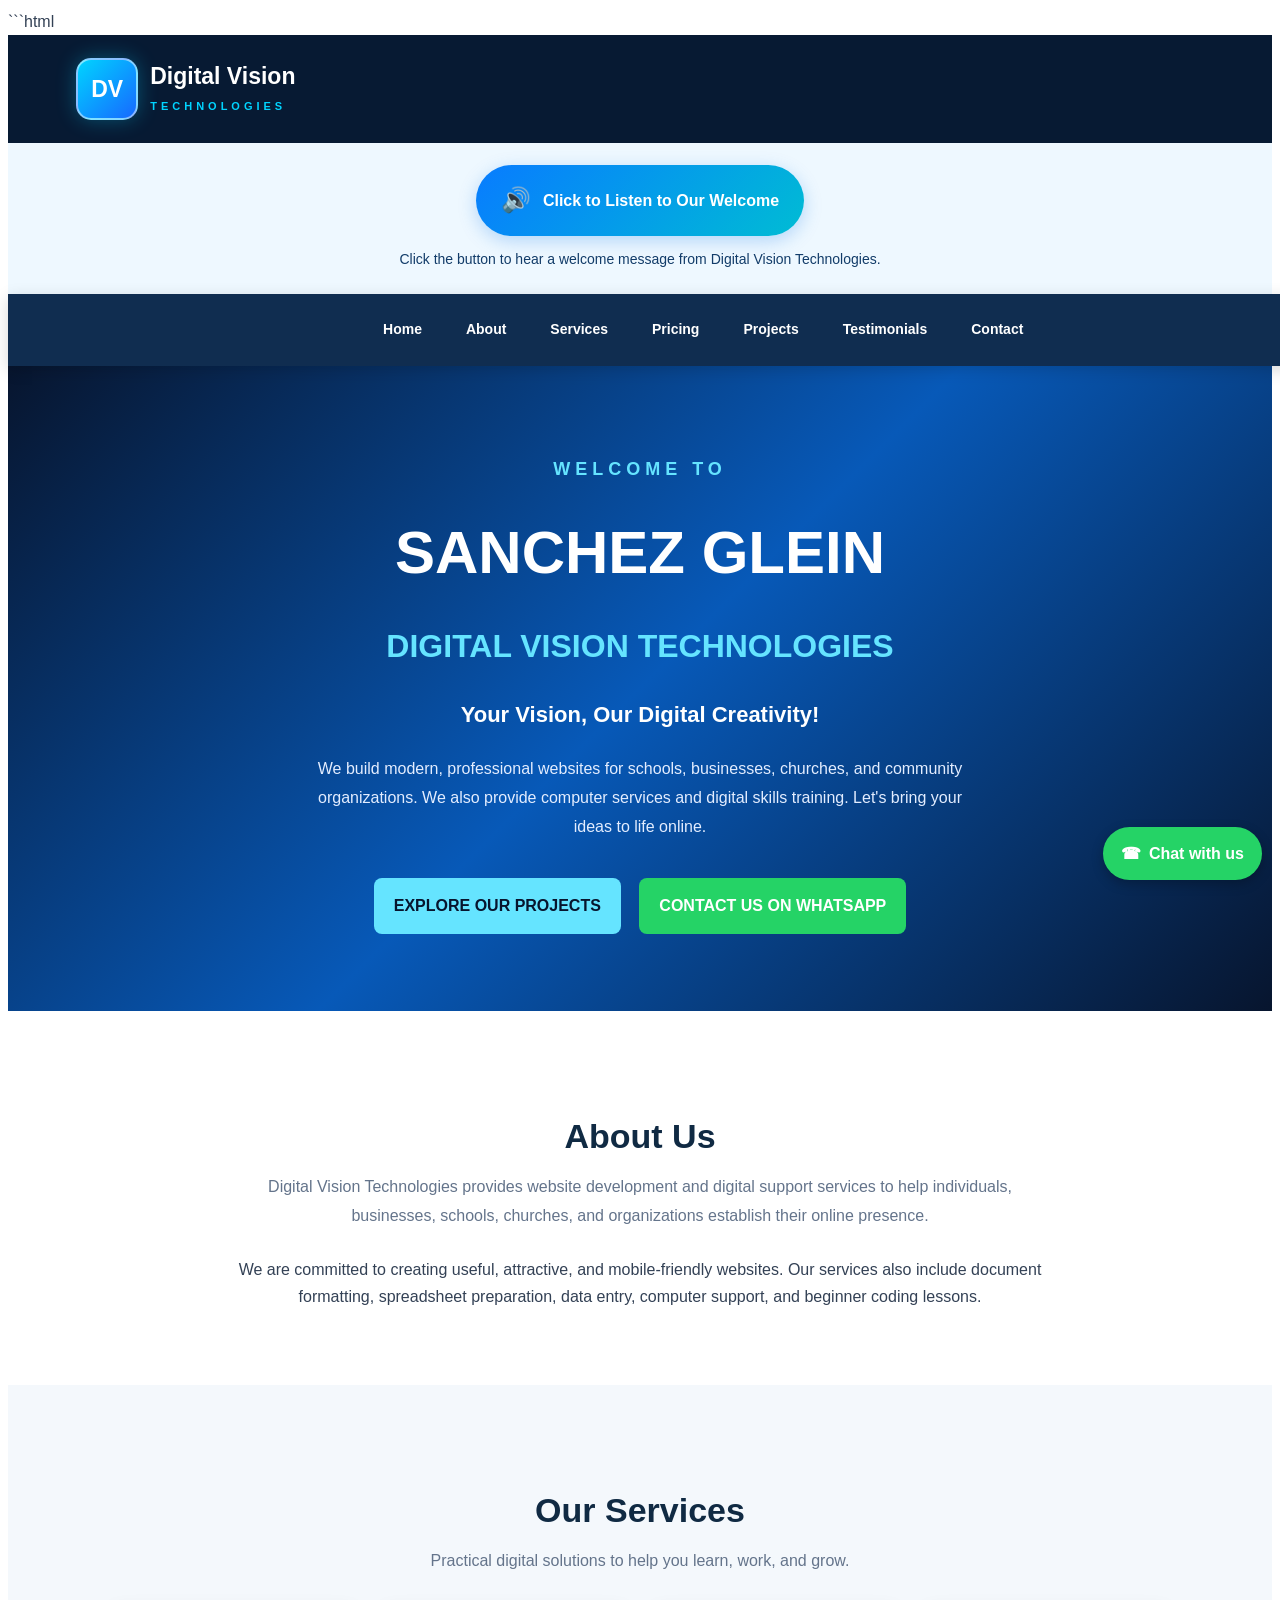
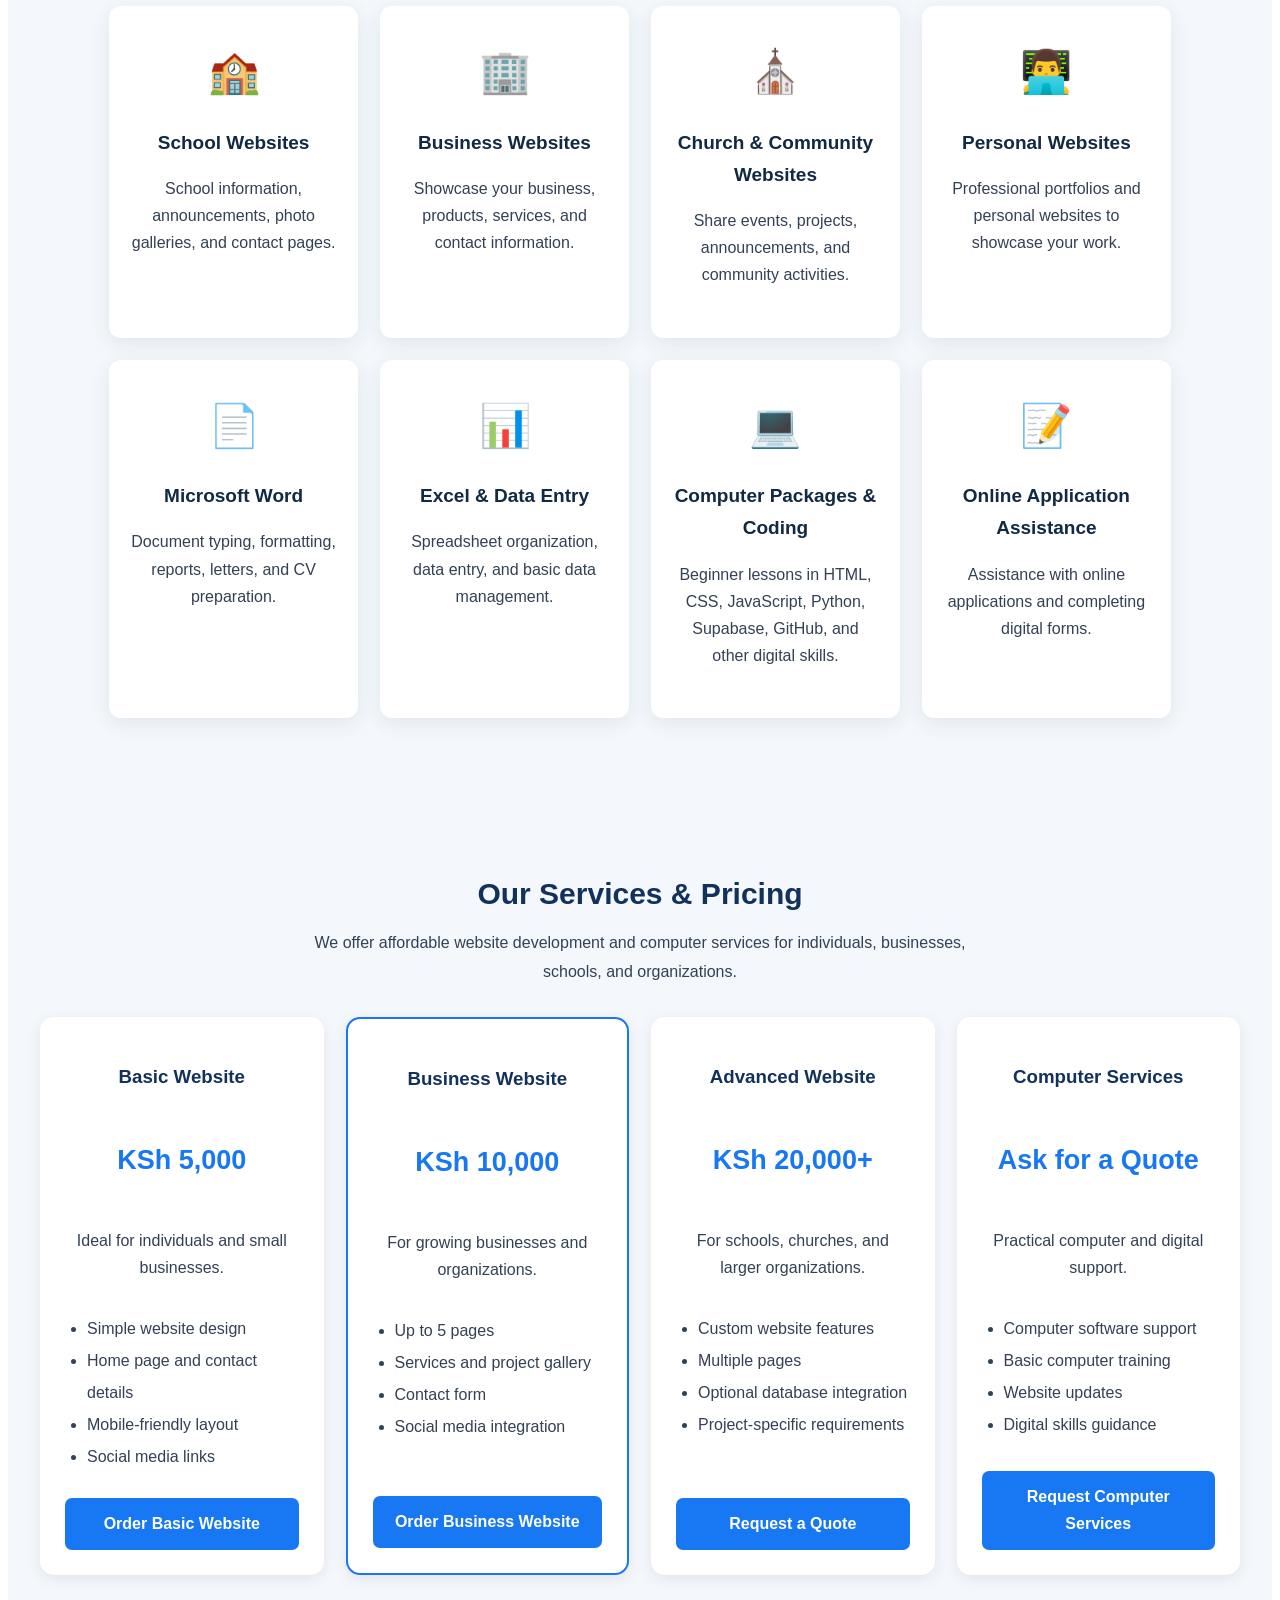
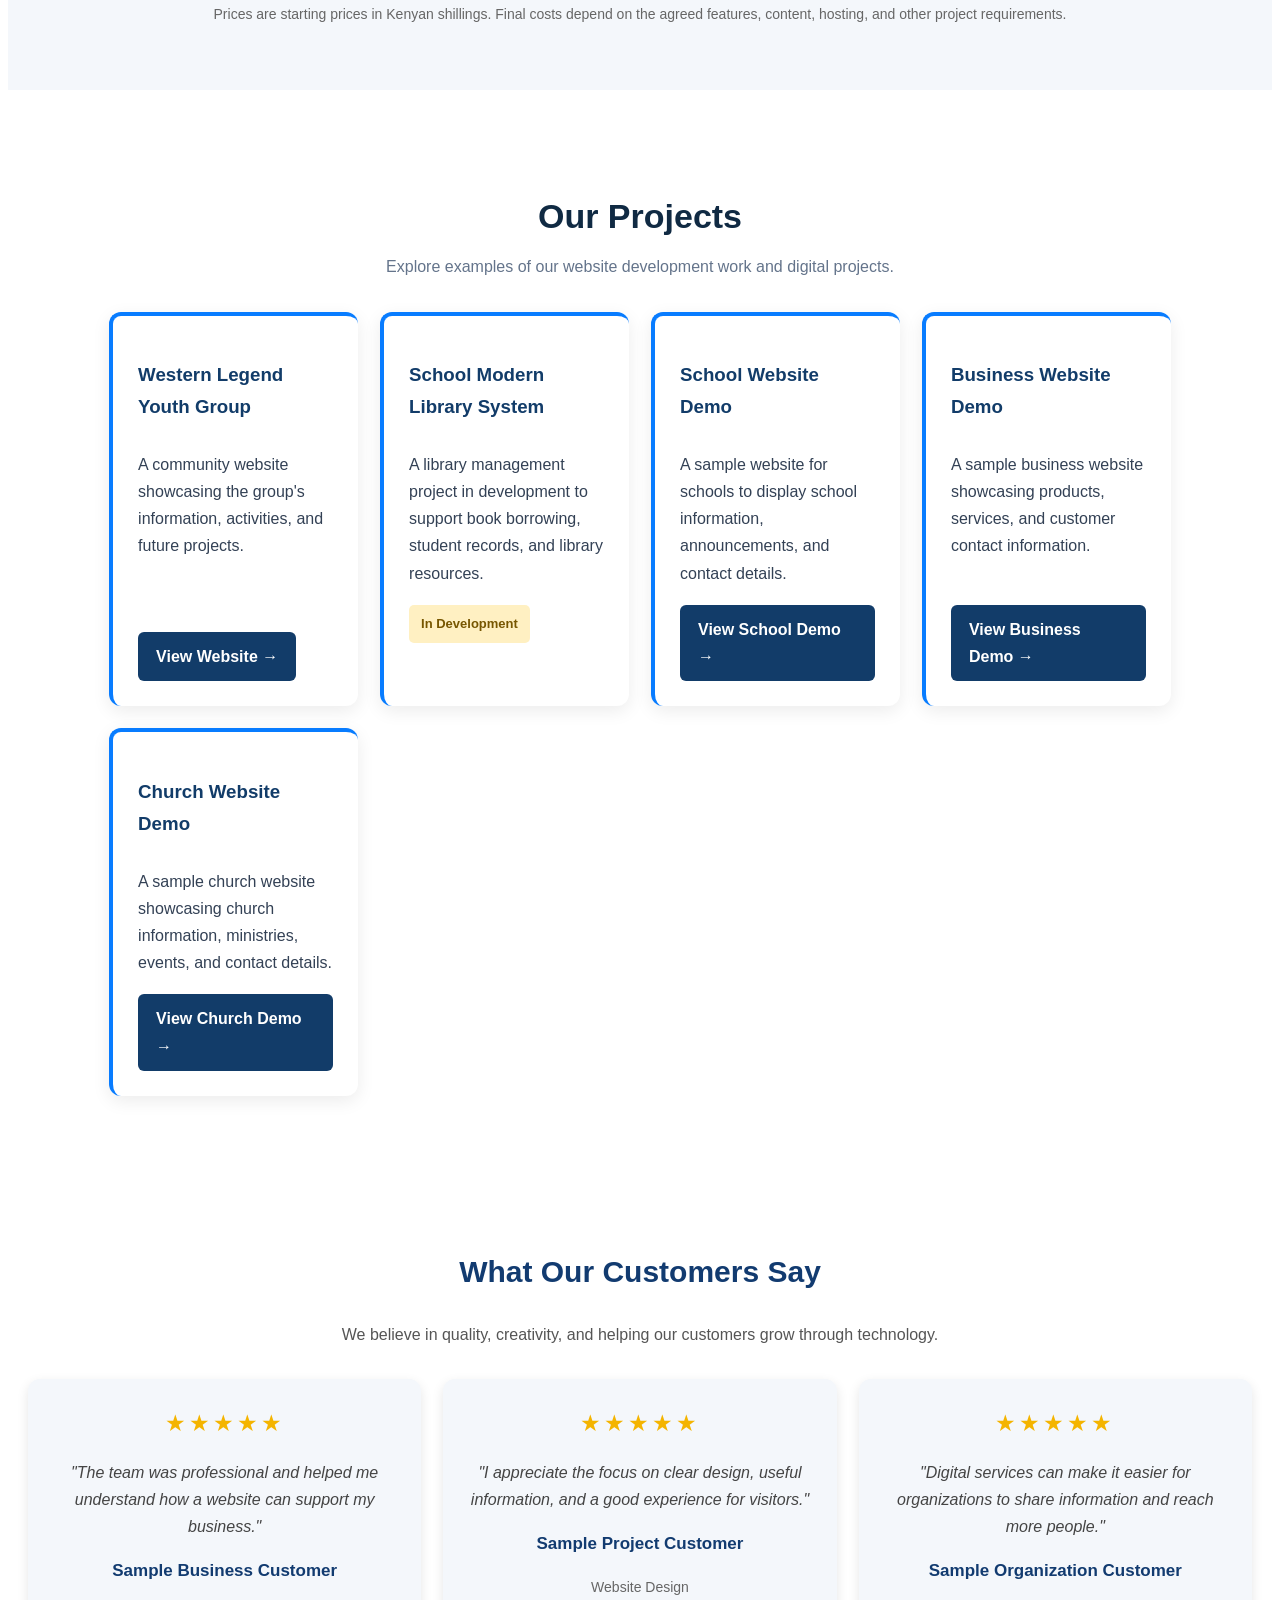
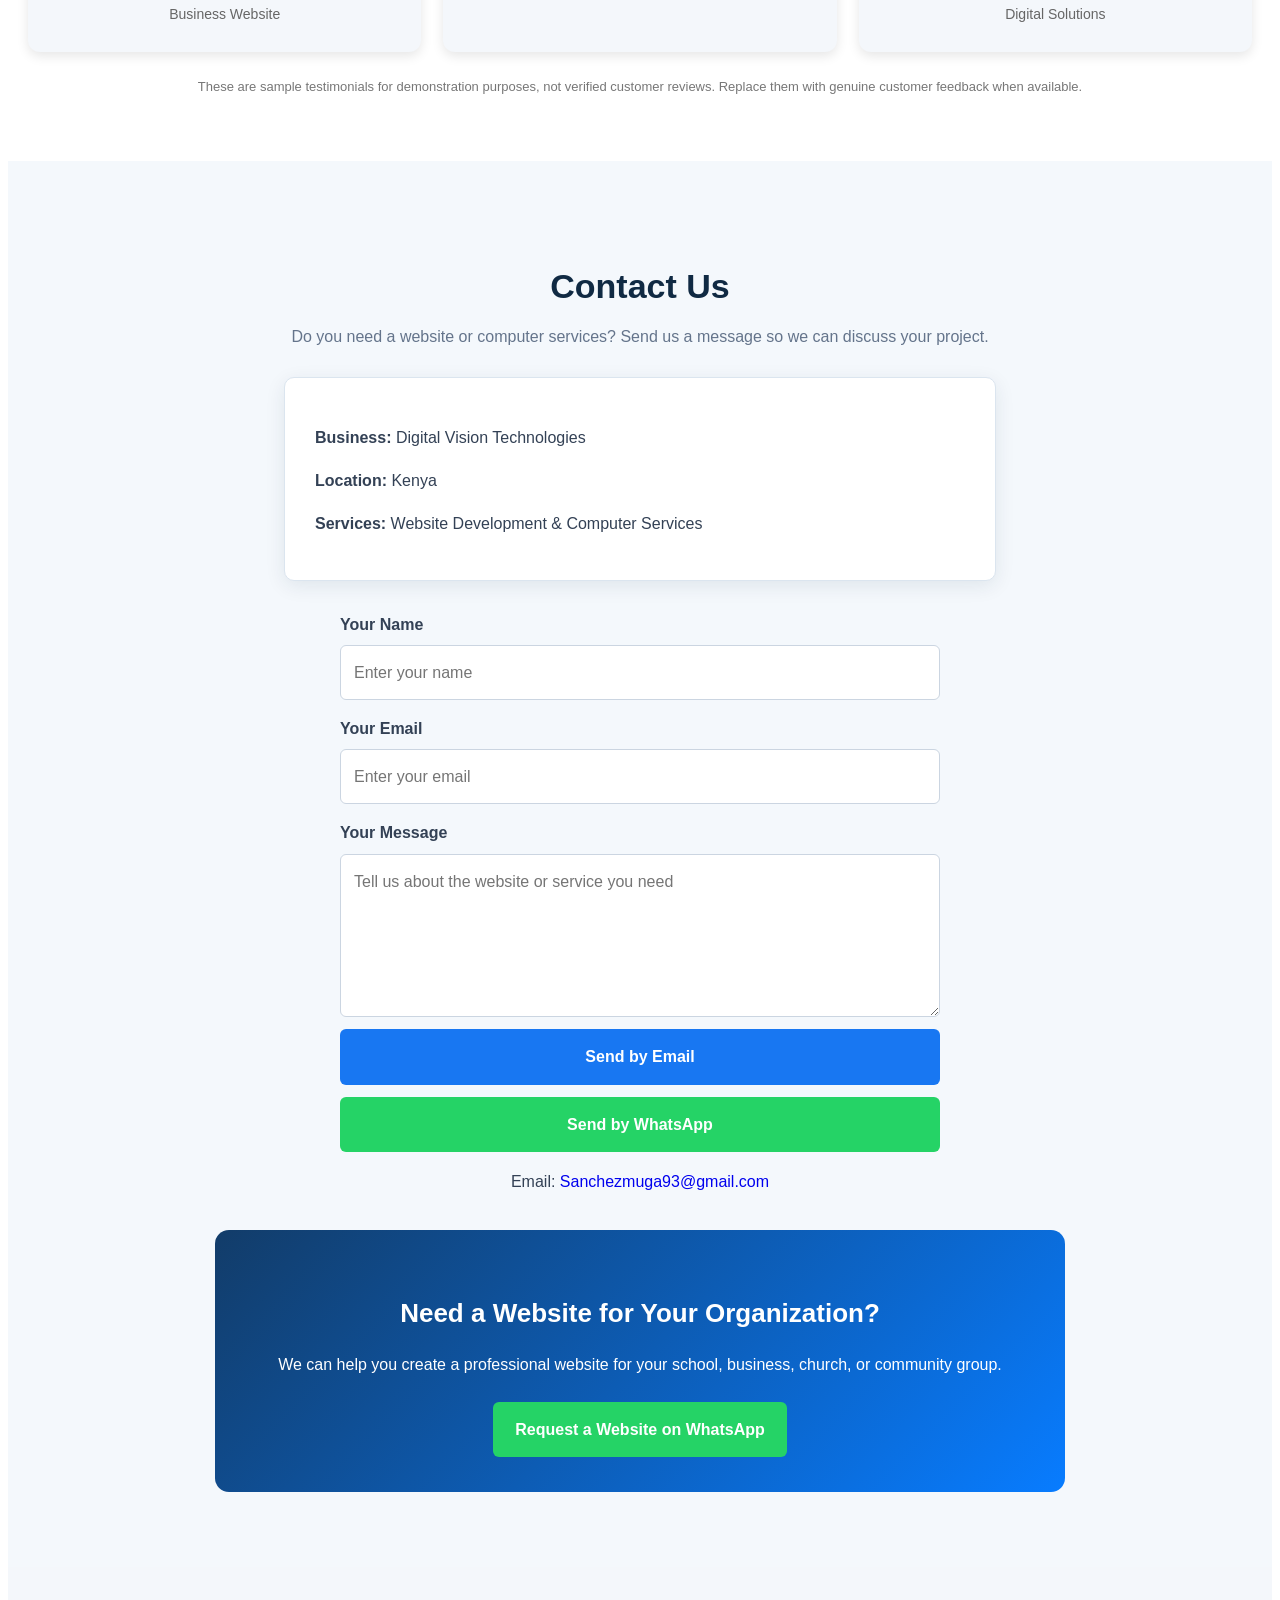
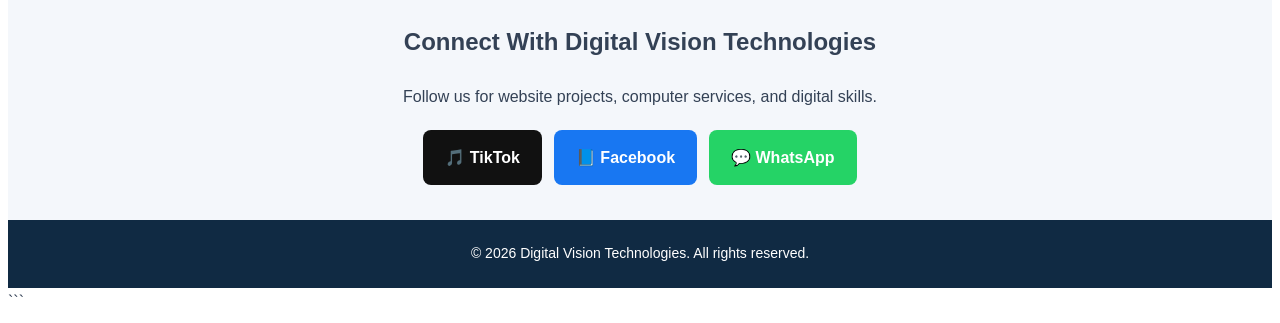
==== commit 3f650a44: "Update index.html" ====
--- a/index.html
+++ b/index.html
@@ -1161,7 +1161,7 @@
         <p class="contact-email">
             Email:
             <a href="mailto:Sanchezmuga93@gmail.com">
-                Sanche zmuga93@gmail.com
+                Sanchezmuga93@gmail.com
             </a>
         </p>
 
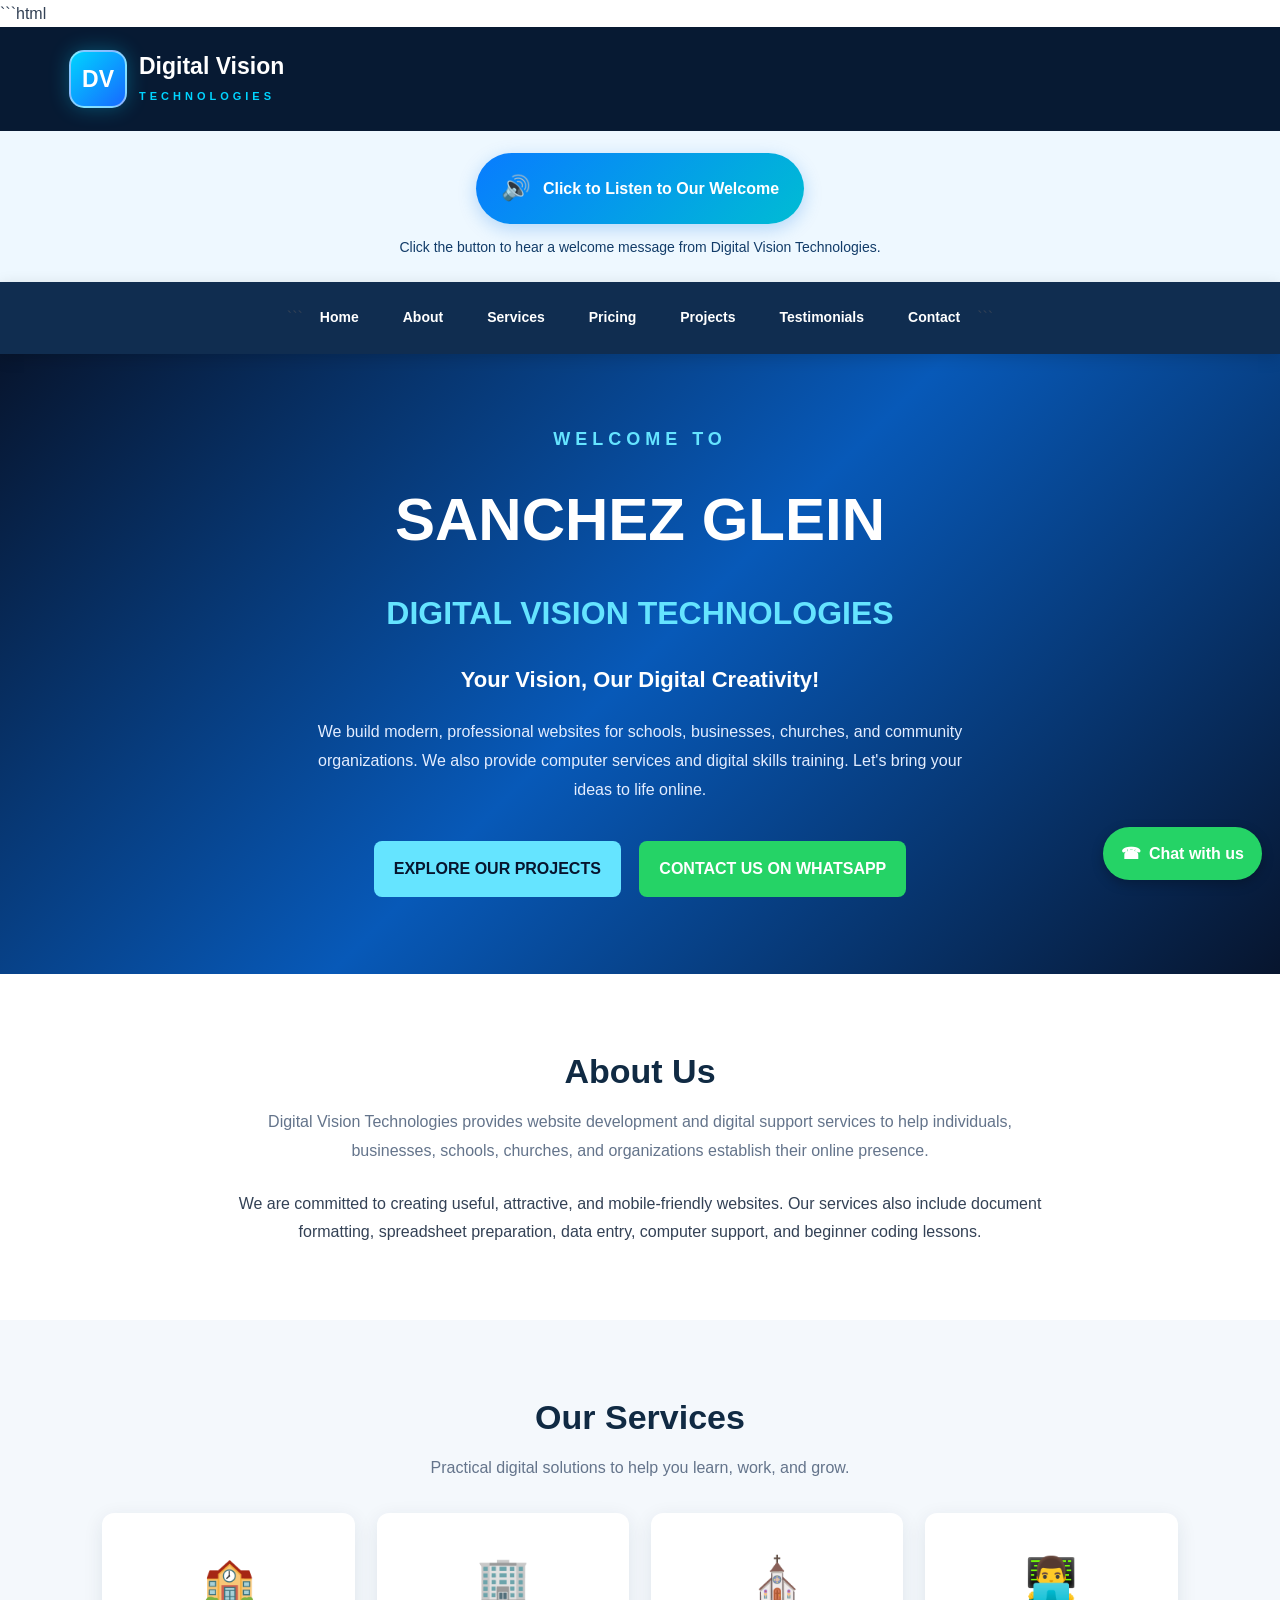
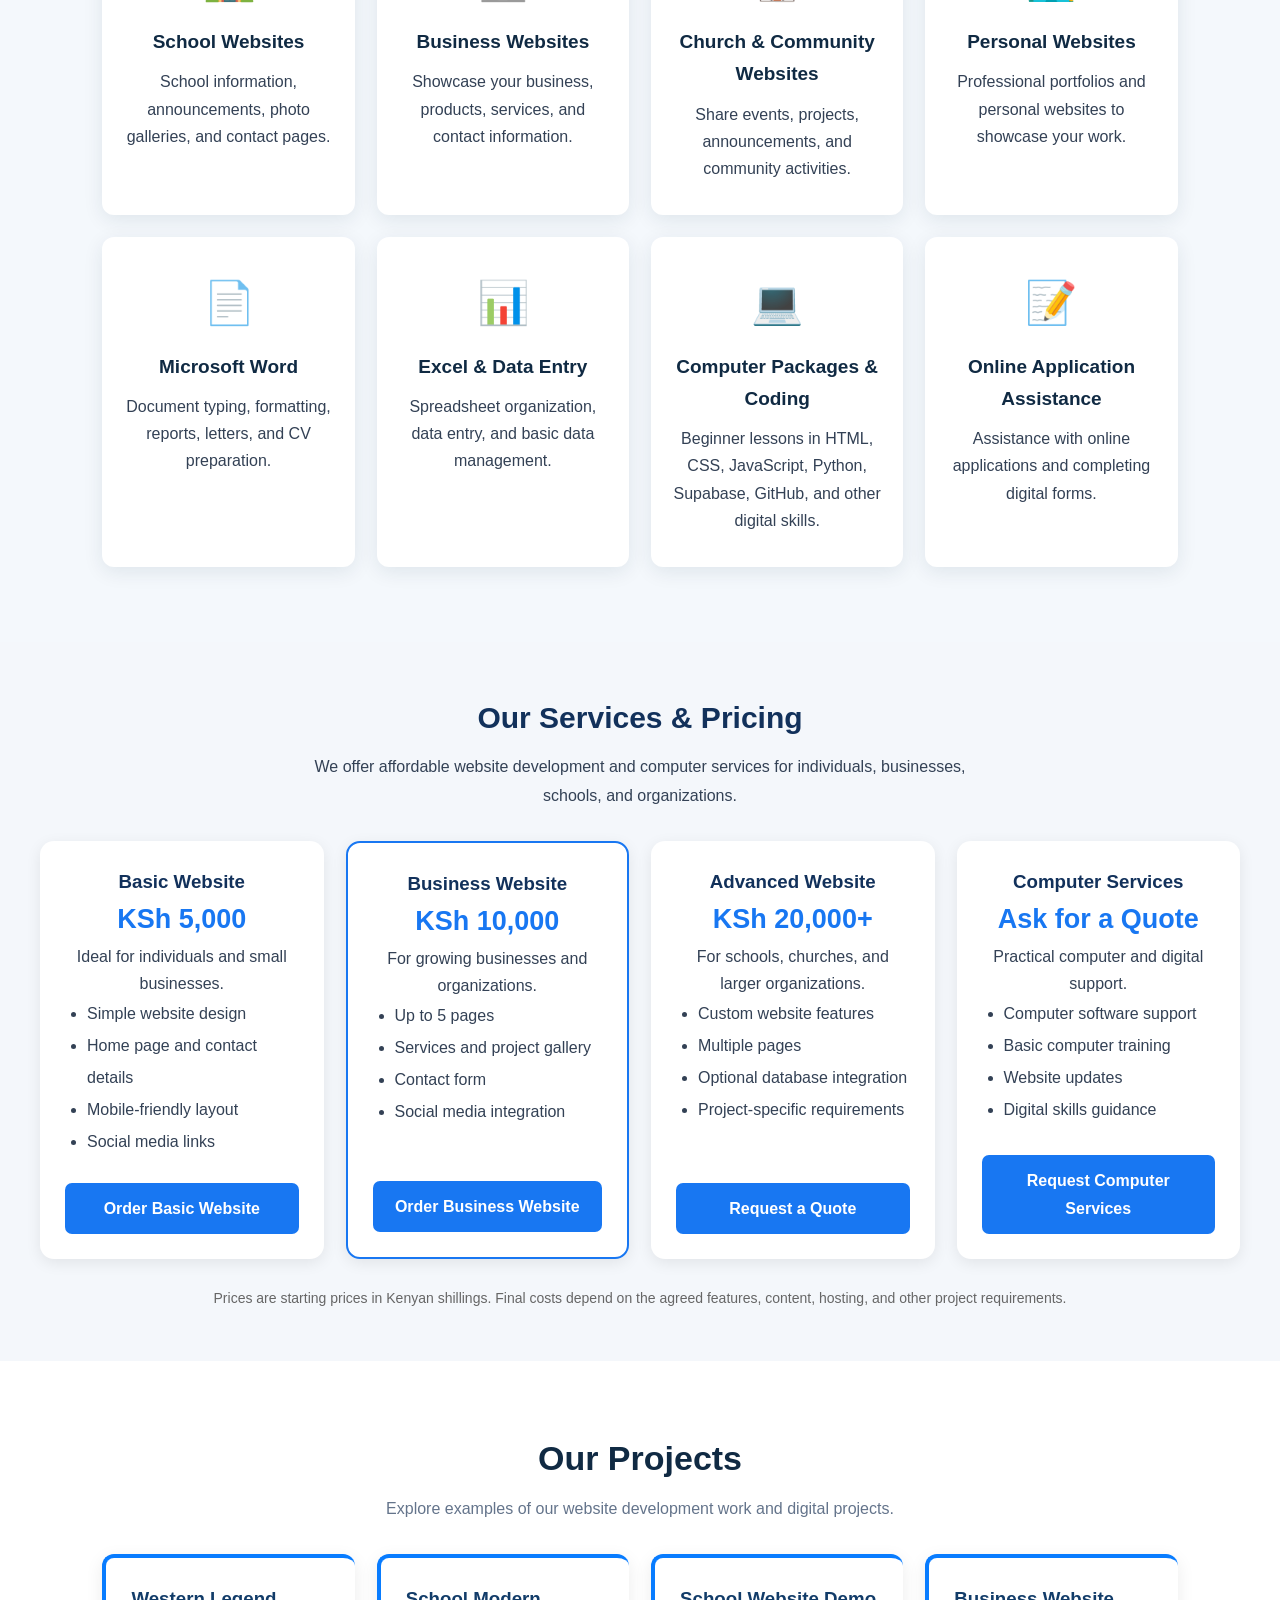
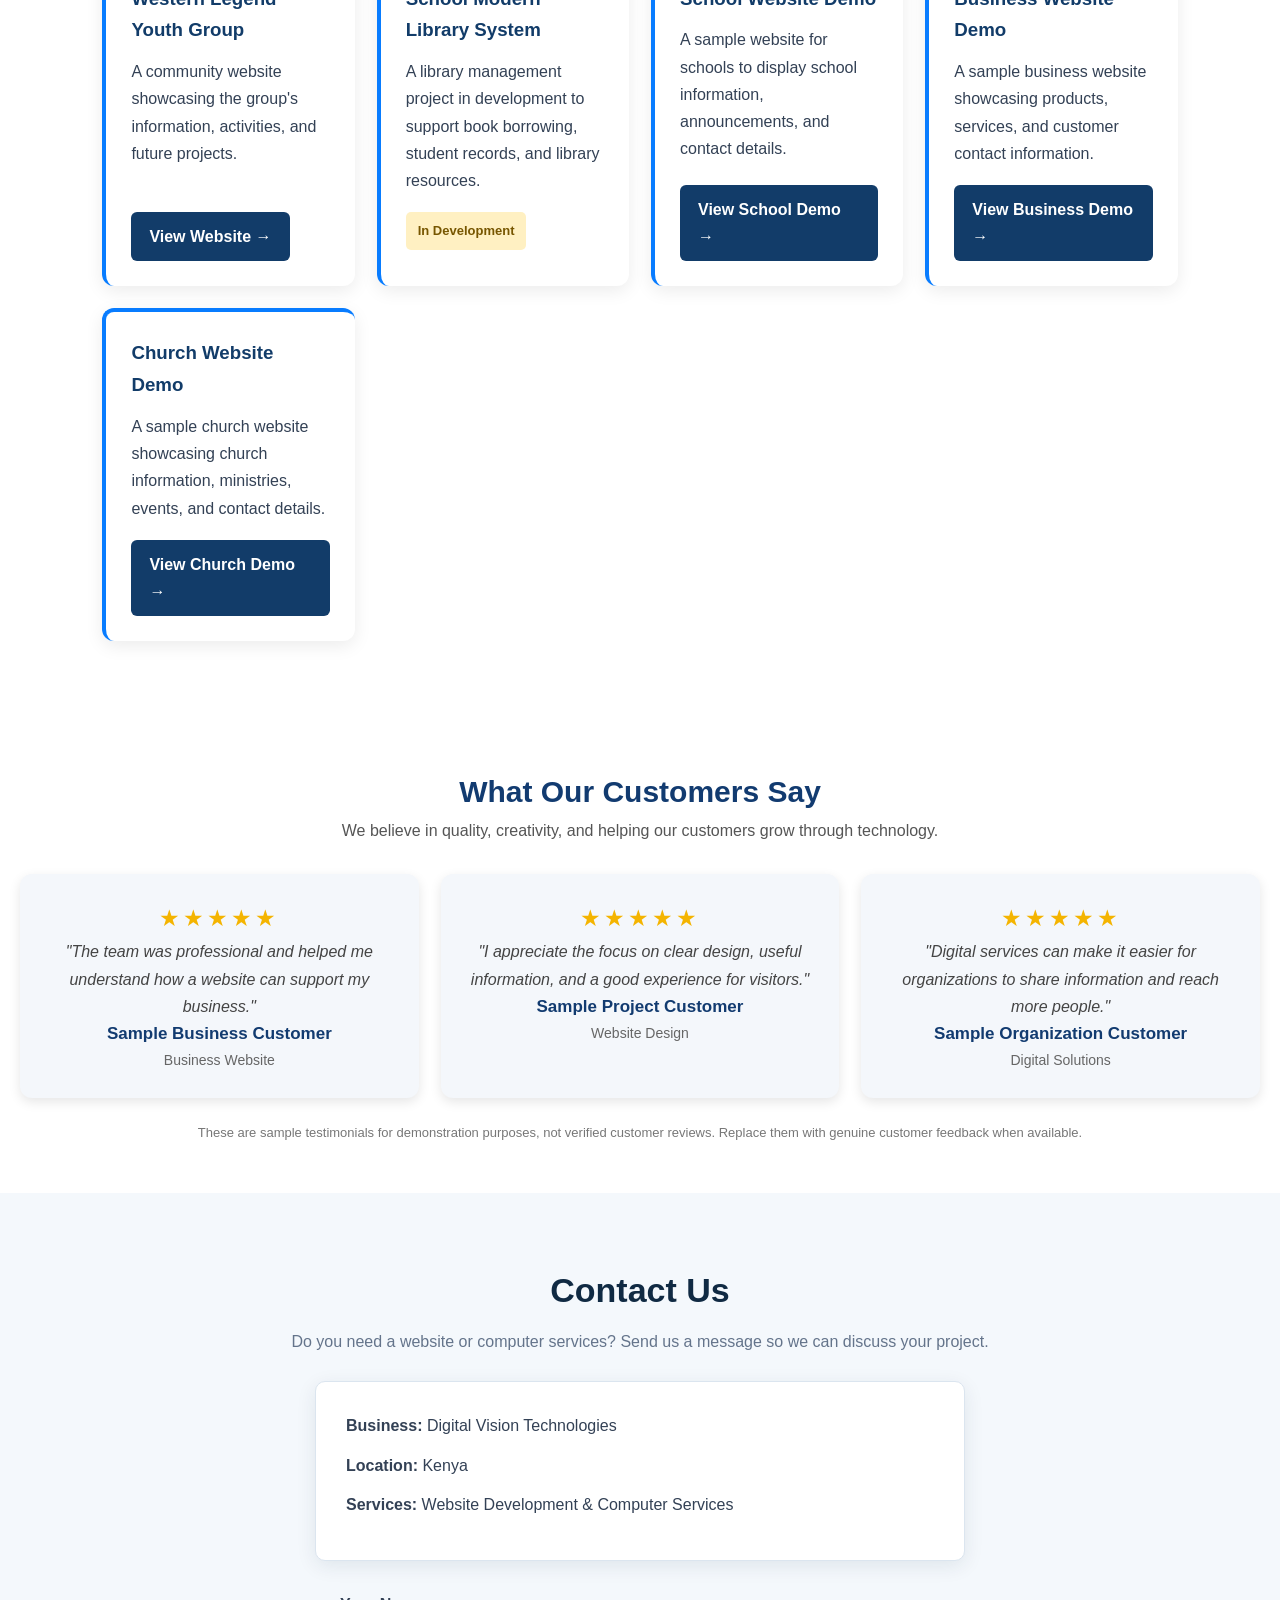
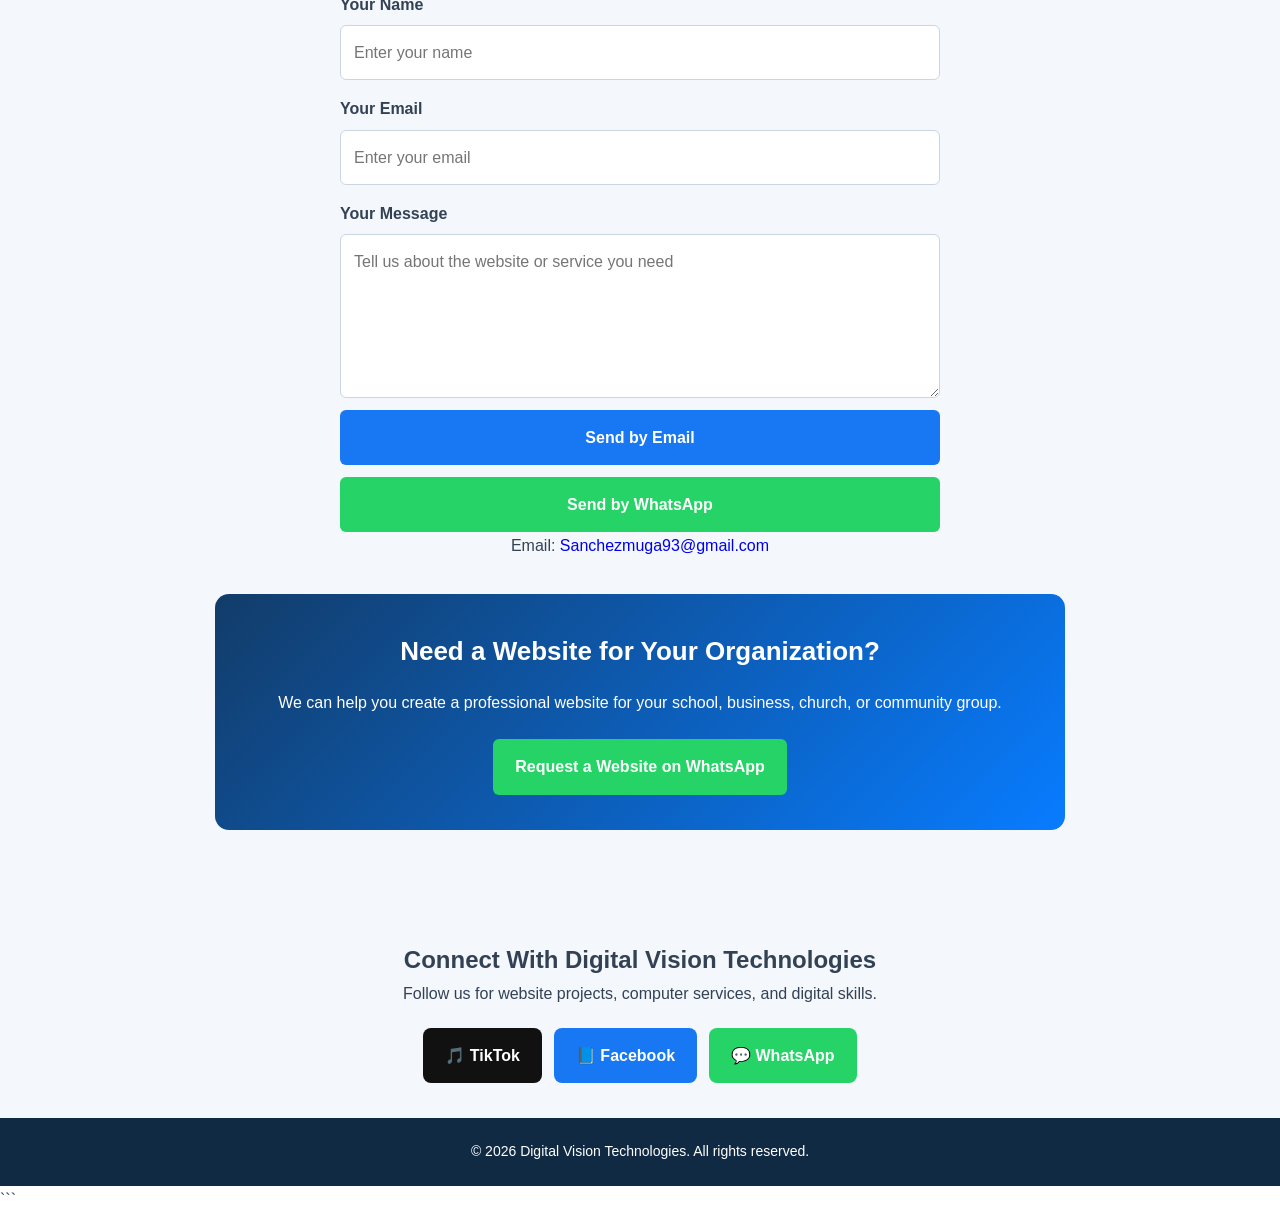
==== commit 51a25c0e: "Update index.html" ====
--- a/index.html
+++ b/index.html
@@ -709,27 +709,31 @@
     </div>
 
     <!-- NAVIGATION -->
-    <nav class="navbar" aria-label="Main navigation">
-        <button
-            class="menu-toggle"
-            id="menuToggle"
-            type="button"
-            aria-label="Open navigation menu"
-            aria-expanded="false"
-            aria-controls="navLinks">
-            ☰
-        </button>
-
-        <ul class="nav-links" id="navLinks">
-            <li><a href="#home">Home</a></li>
-            <li><a href="#about">About</a></li>
-            <li><a href="#services">Services</a></li>
-            <li><a href="#pricing">Pricing</a></li>
-            <li><a href="#projects">Projects</a></li>
-            <li><a href="#testimonials">Testimonials</a></li>
-            <li><a href="#contact">Contact</a></li>
-        </ul>
-    </nav>
+   <nav class="navbar" aria-label="Main navigation">
+
+```
+<button
+    class="menu-toggle"
+    id="menuToggle"
+    type="button"
+    aria-label="Open navigation menu"
+    aria-expanded="false"
+    aria-controls="navLinks">
+    ☰
+</button>
+
+<ul class="nav-links" id="navLinks">
+    <li><a href="#home">Home</a></li>
+    <li><a href="#about">About</a></li>
+    <li><a href="#services">Services</a></li>
+    <li><a href="#pricing">Pricing</a></li>
+    <li><a href="#projects">Projects</a></li>
+    <li><a href="#testimonials">Testimonials</a></li>
+    <li><a href="#contact">Contact</a></li>
+</ul>
+```
+
+</nav>
 
     <!-- WELCOME / HOME -->
     <section id="home" class="welcome-sanchez">
--- a/style.css
+++ b/style.css
@@ -1,4 +1,4 @@
-```css
+
 /* =========================================
    DIGITAL VISION TECHNOLOGIES
    COMPLETE RESPONSIVE WEBSITE STYLESHEET
@@ -768,4 +768,67 @@
         transition-duration: 0.01ms !important;
     }
 }
+
+
+/* MOBILE PHONE NAVIGATION */
+
+.menu-toggle {
+display: none;
+cursor: pointer;
+font-size: 28px;
+background: transparent;
+border: none;
+color: white;
+padding: 8px 12px;
+z-index: 1001;
+}
+
+@media screen and (max-width: 768px) {
+.navbar {
+position: relative;
+display: flex;
+justify-content: flex-end;
+align-items: center;
+flex-wrap: wrap;
+}
+
 ```
+.menu-toggle {
+    display: block;
+}
+
+.nav-links {
+    display: none;
+    flex-direction: column;
+    align-items: stretch;
+    width: 100%;
+    margin: 0;
+    padding: 10px 0;
+    list-style: none;
+    background: #111827;
+}
+
+.nav-links.show {
+    display: flex;
+}
+
+.nav-links li {
+    width: 100%;
+    text-align: center;
+}
+
+.nav-links li a {
+    display: block;
+    padding: 14px 10px;
+    color: white;
+    text-decoration: none;
+}
+
+.nav-links li a:hover {
+    background: #374151;
+}
+```
+
+}
+
+```
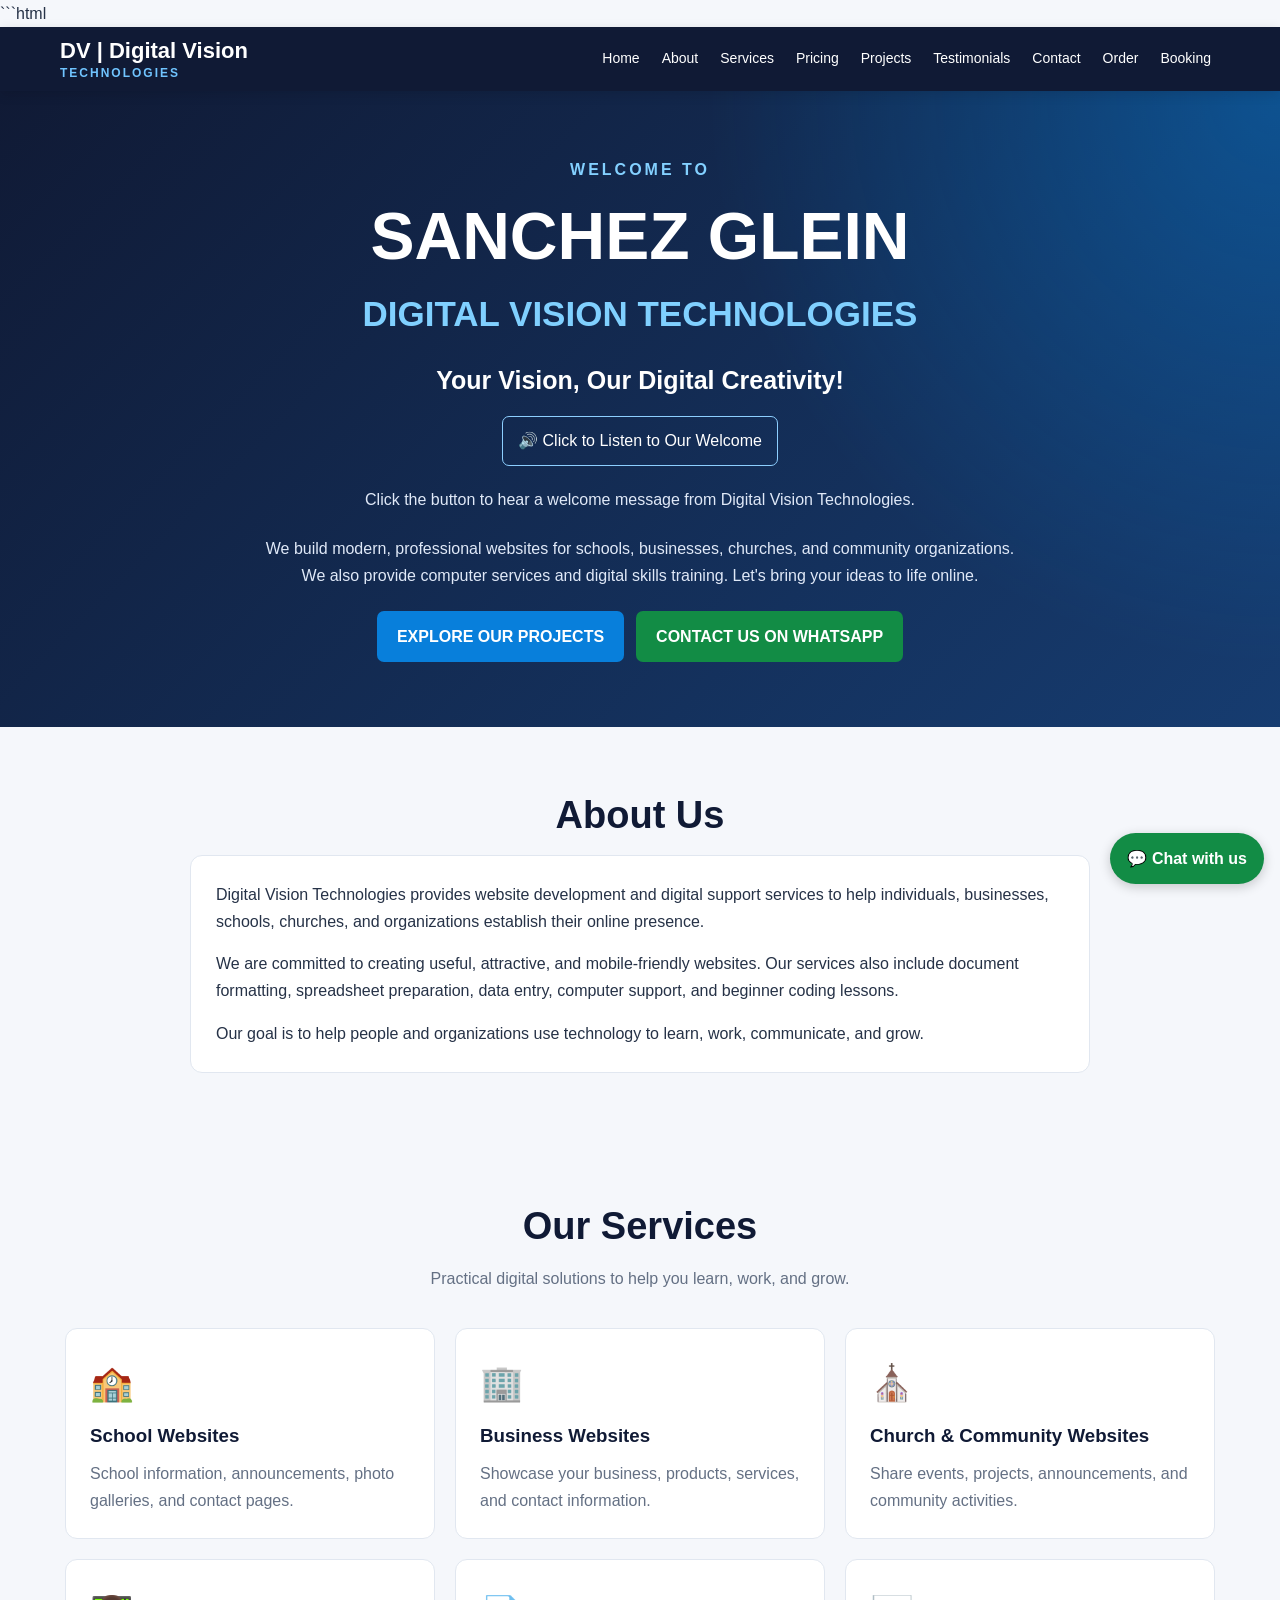
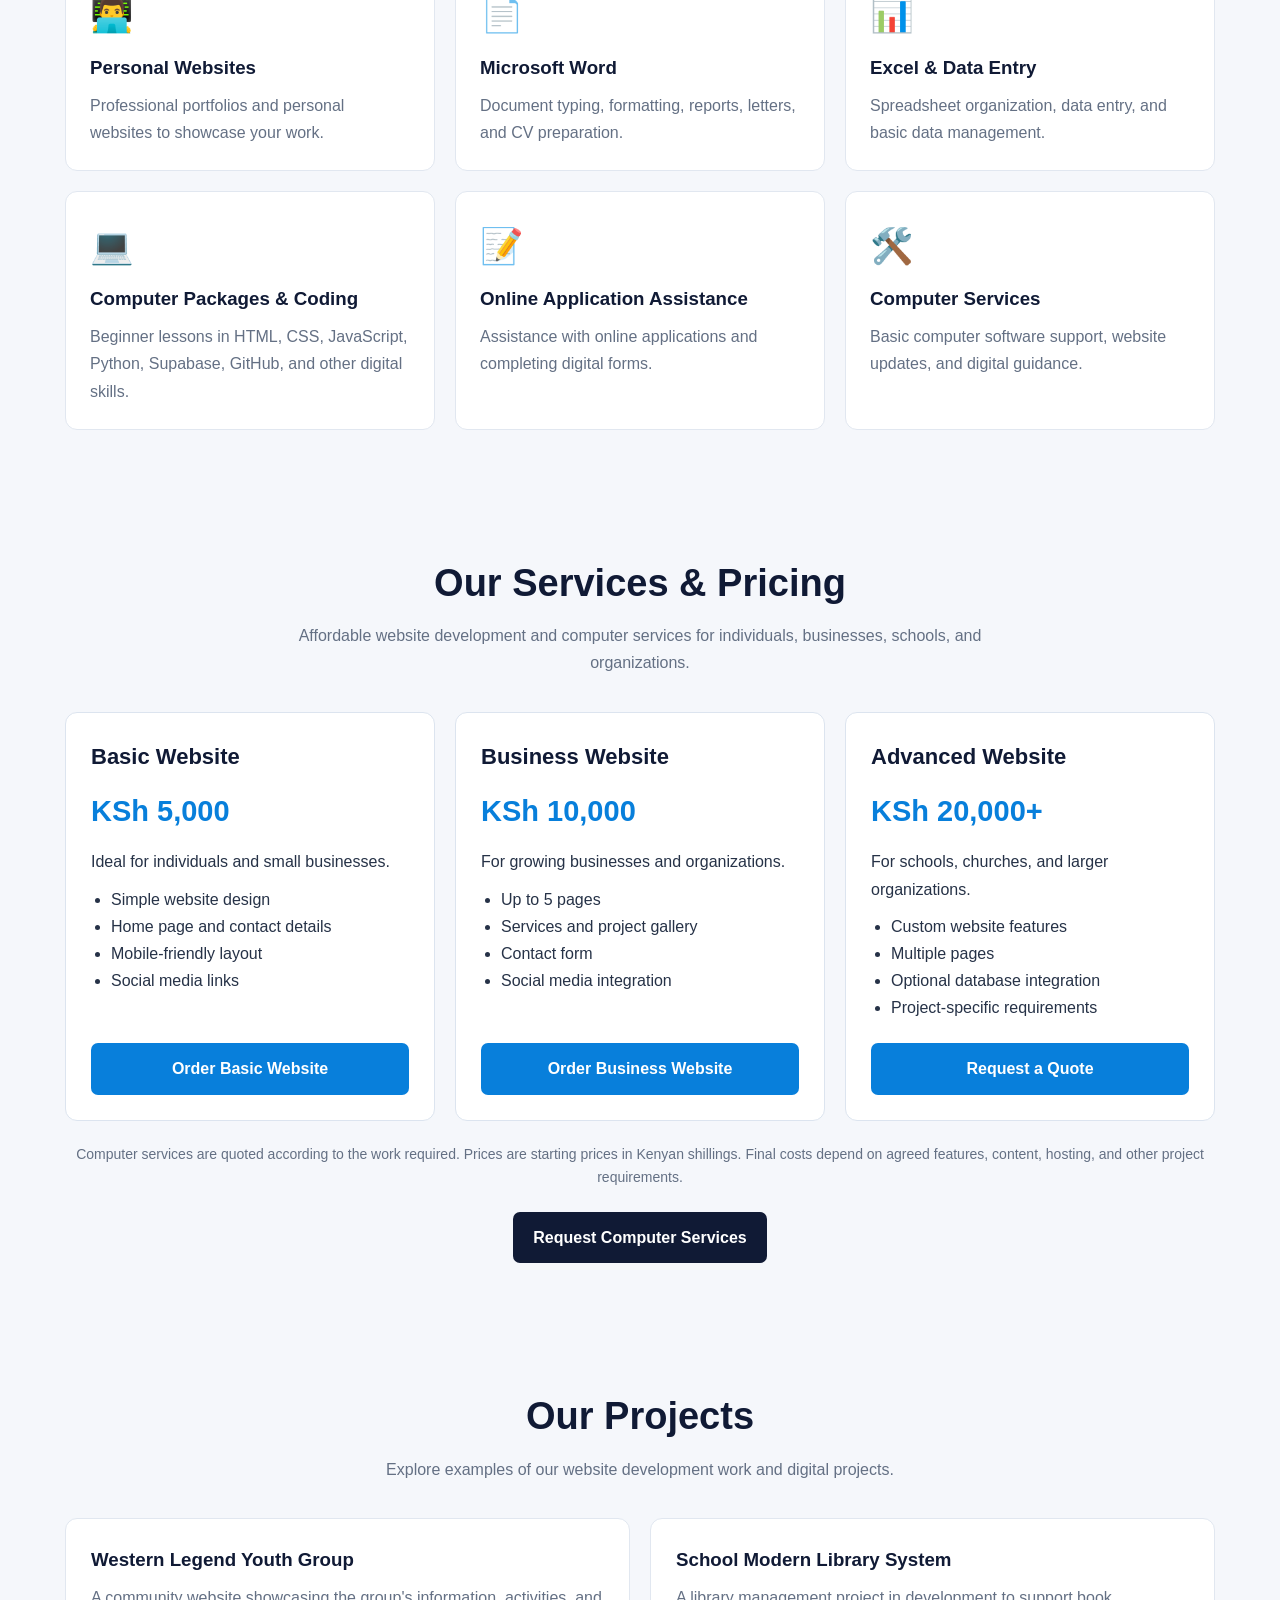
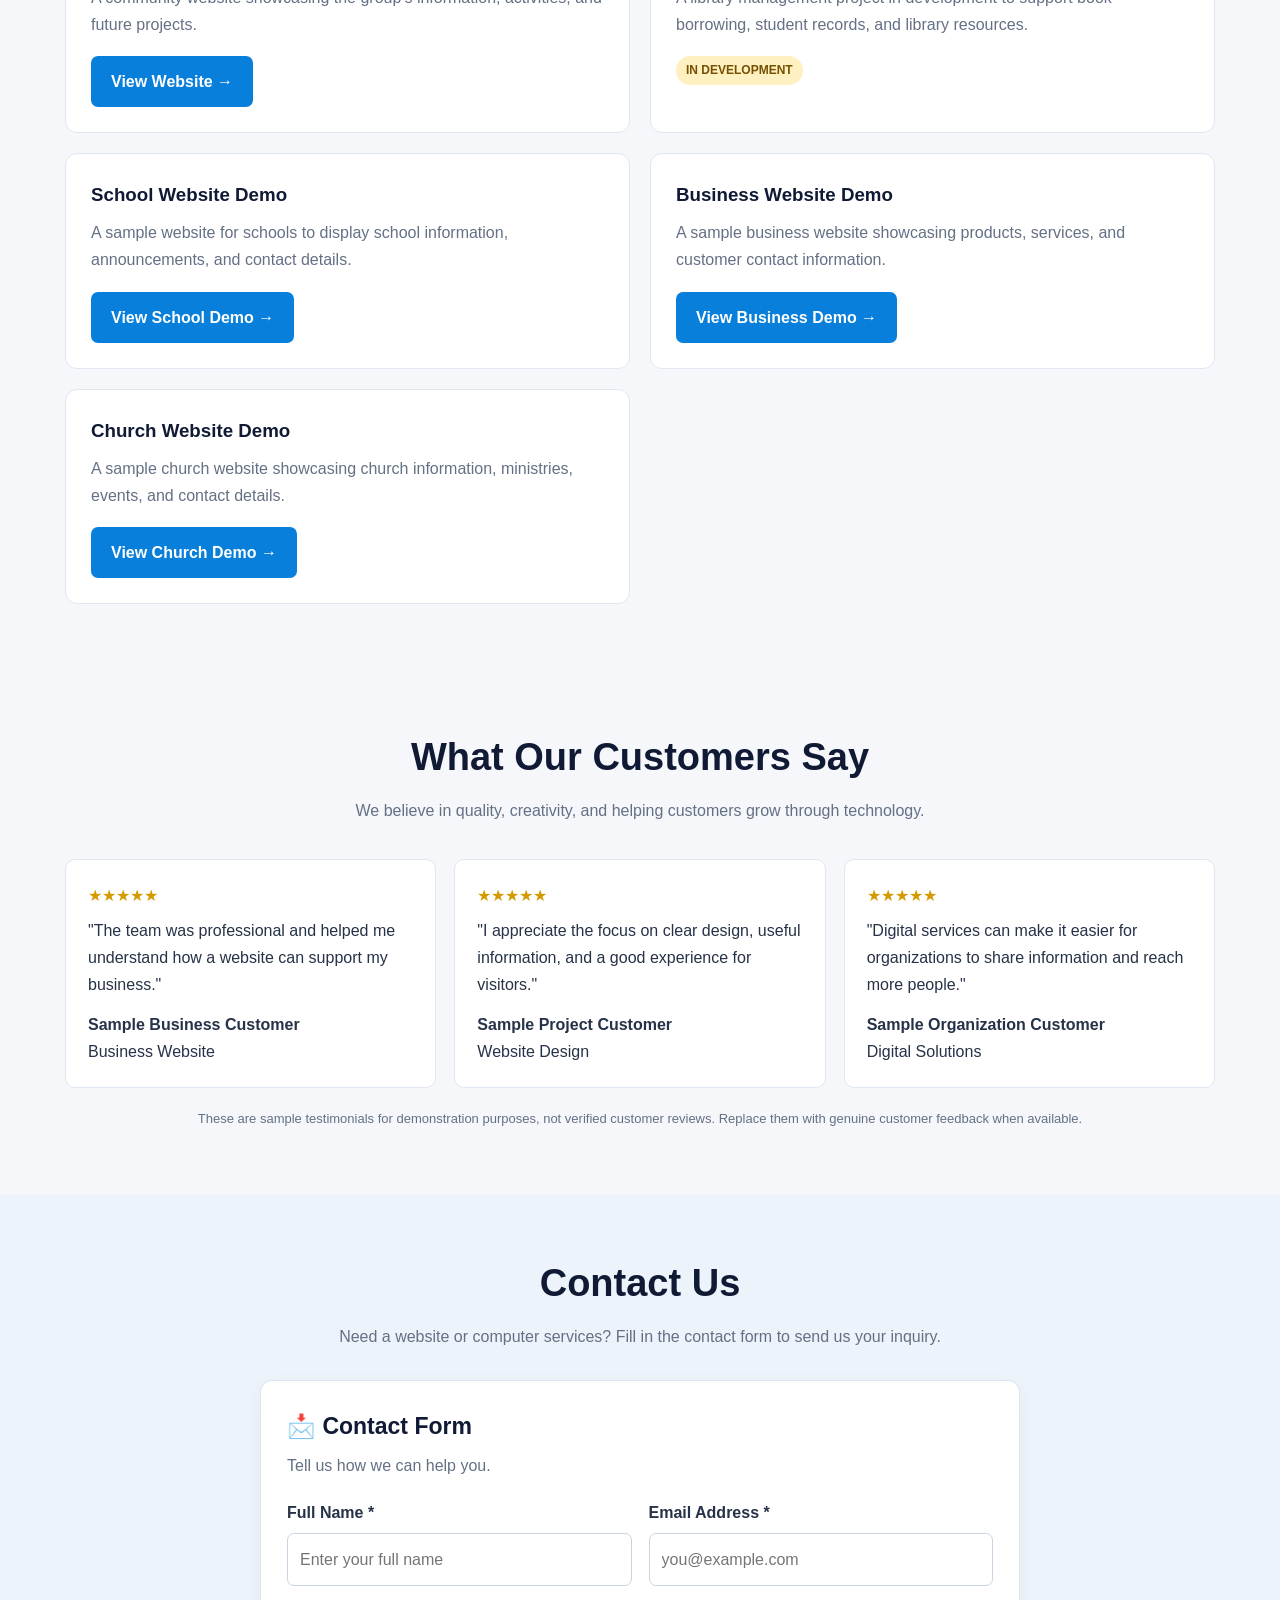
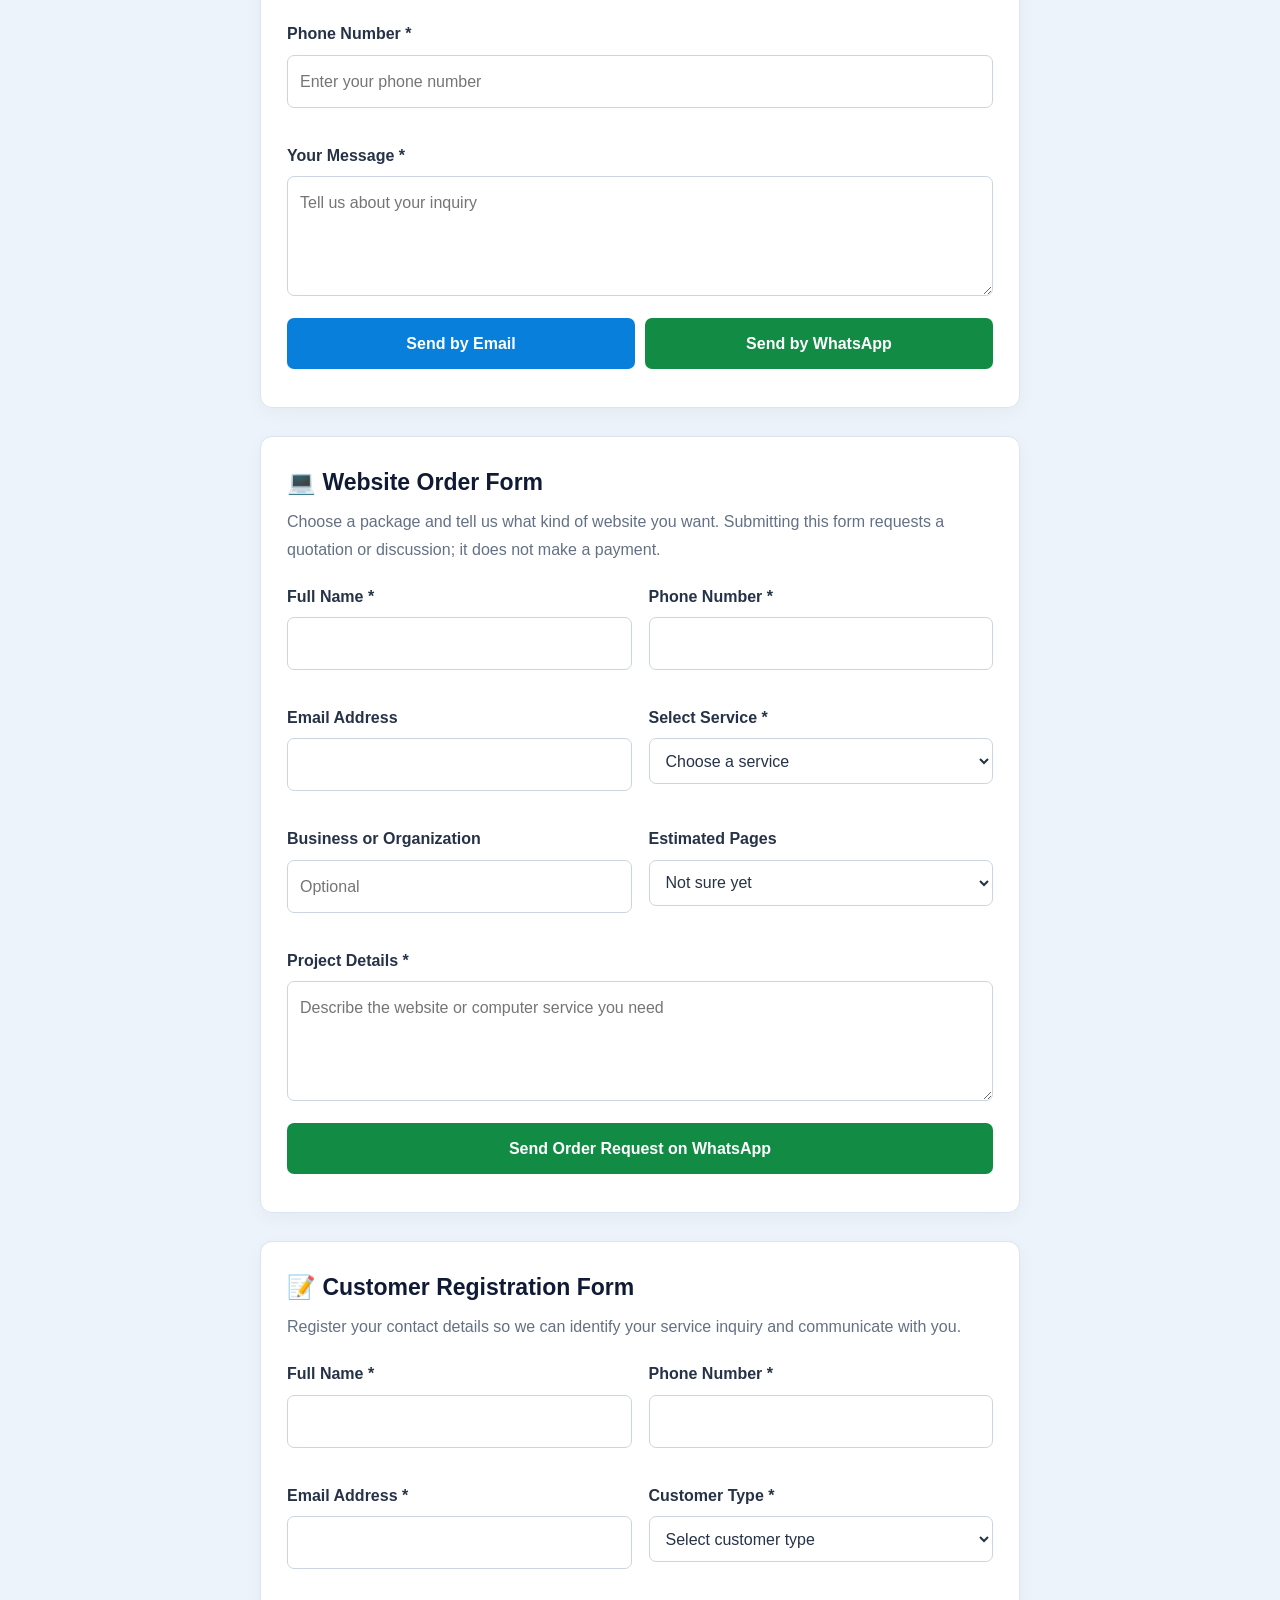
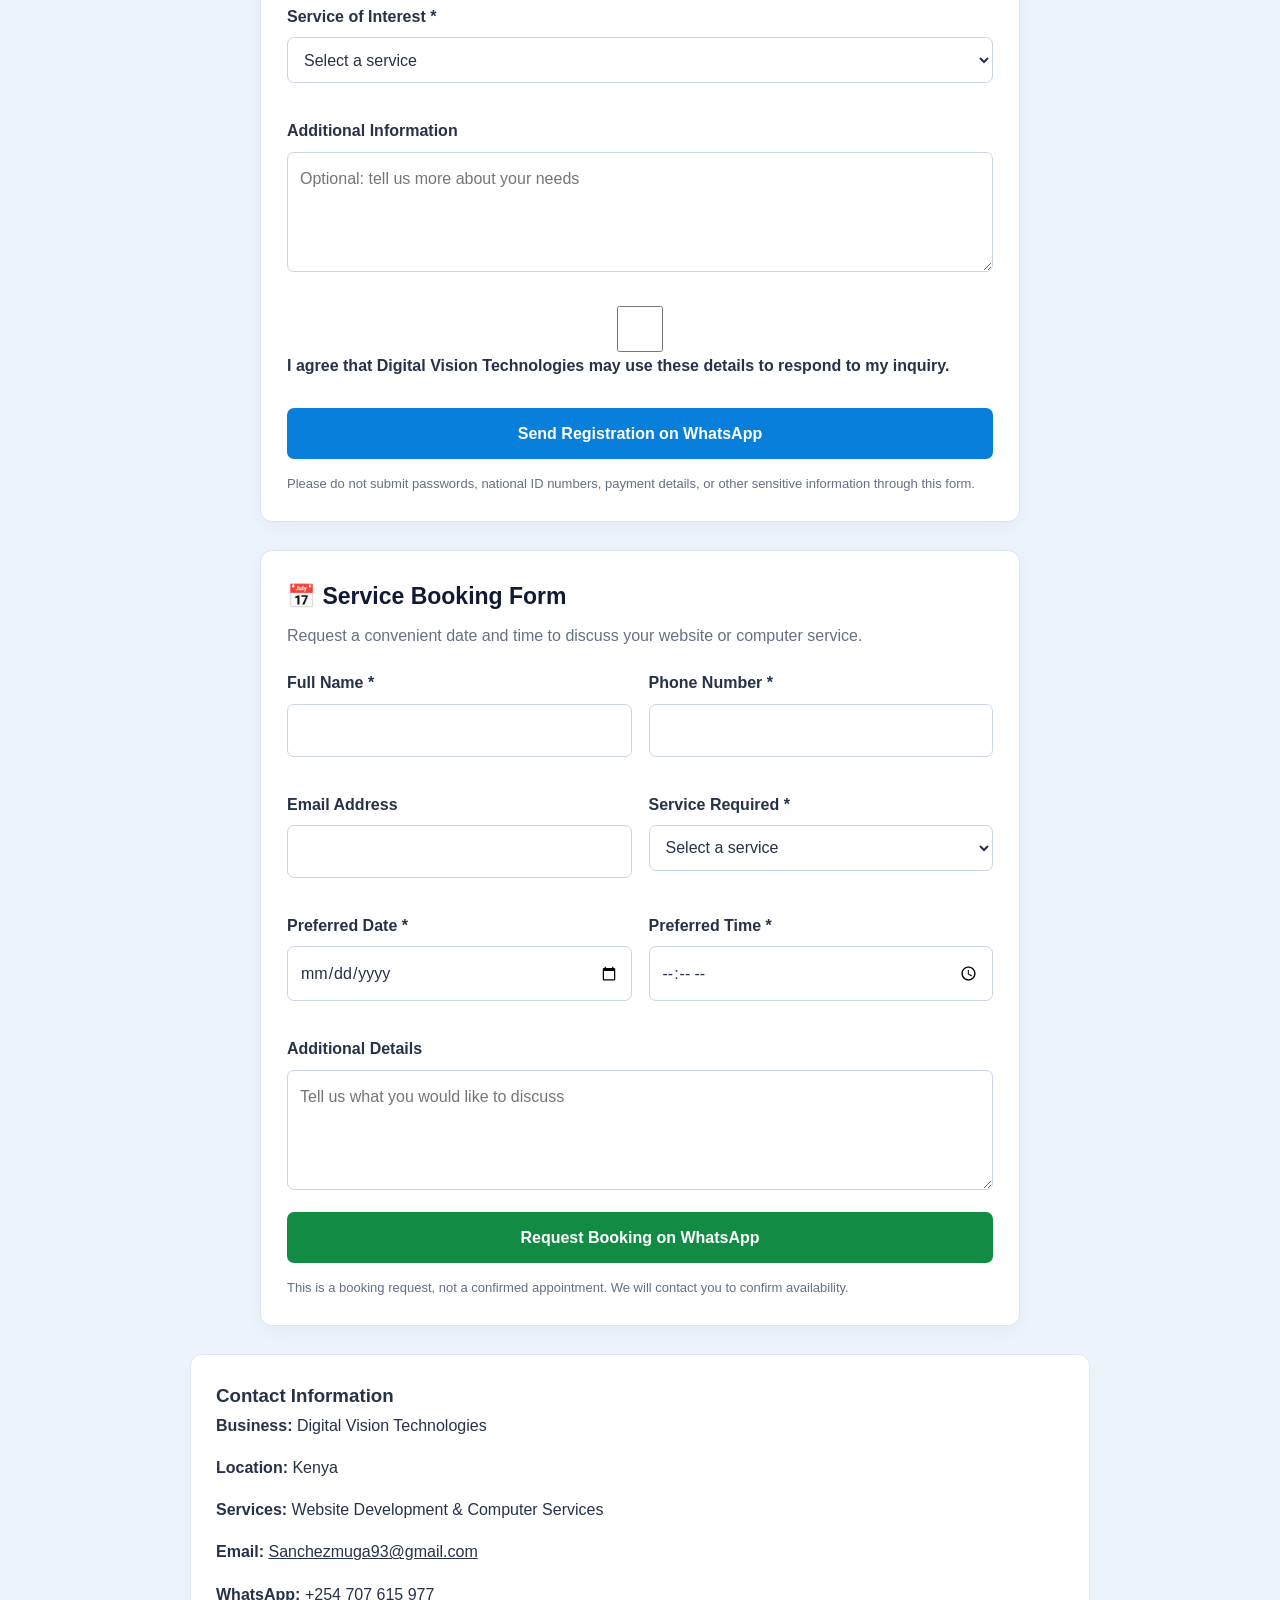
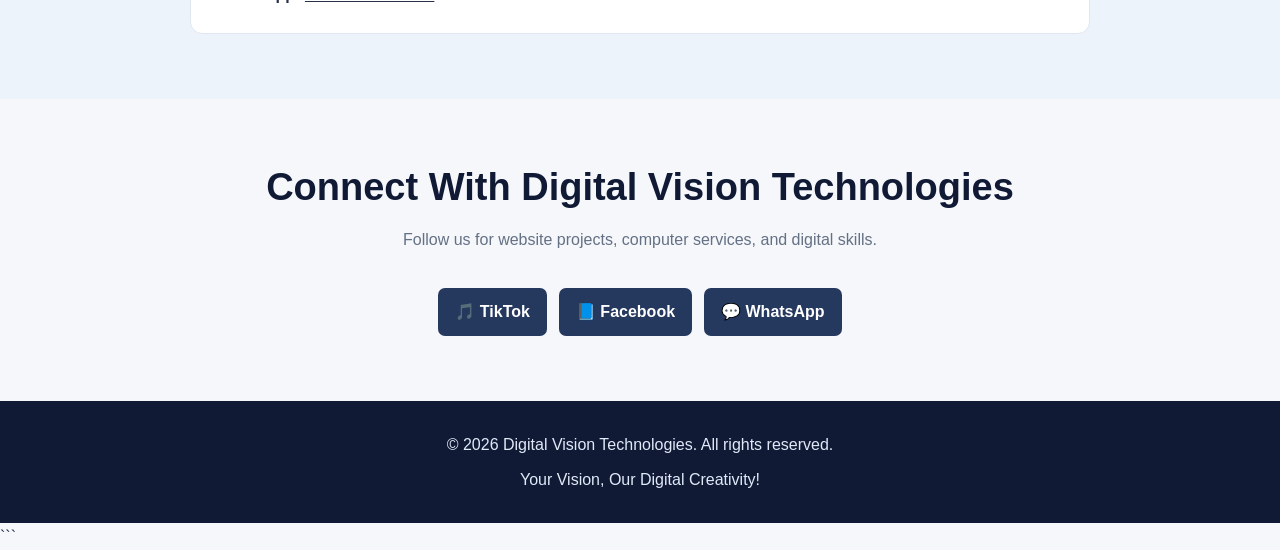
==== commit 0cc7dc40: "Update index.html" ====
--- a/index.html
+++ b/index.html
@@ -5,154 +5,211 @@
     <meta charset="UTF-8">
     <meta name="viewport" content="width=device-width, initial-scale=1.0">
 
-    <title>Sanchez Glein Digital Vision Technologies | Kenya</title>
-
-    <meta name="description" content="Digital Vision Technologies in Kenya offers professional website development, school and business websites, computer services, Microsoft Word and Excel support, data entry, and beginner coding lessons.">
-
-    <meta name="theme-color" content="#071a33">
-
-    <meta name="author" content="Sanchez Glein">
-
-    <link rel="stylesheet" href="style.css">
+    <title>Sanchez Glein | Digital Vision Technologies</title>
+
+    <meta name="description" content="Digital Vision Technologies offers professional website development, computer services, digital skills training and affordable website packages in Kenya.">
+
+    <meta name="theme-color" content="#101a35">
 
     <style>
-        /* BRAND HEADER */
-        .brand-header {
-            background: #071a33;
-            color: white;
-            padding: 18px 5%;
-            display: flex;
-            justify-content: space-between;
-            align-items: center;
-            flex-wrap: wrap;
-            gap: 15px;
-        }
-
-        .brand-logo {
-            display: flex;
-            align-items: center;
-            gap: 12px;
-            text-decoration: none;
-        }
-
-        .logo-icon {
-            width: 58px;
-            height: 58px;
-            flex-shrink: 0;
-            display: flex;
-            align-items: center;
-            justify-content: center;
-            border-radius: 15px;
-            background: linear-gradient(135deg, #00d4ff, #1769ff);
-            color: white;
-            font-size: 23px;
-            font-weight: 900;
-            box-shadow: 0 0 20px rgba(0, 212, 255, 0.3);
-            border: 2px solid rgba(255, 255, 255, 0.5);
-        }
-
-        .logo-text h2 {
+        /* =========================
+           GENERAL WEBSITE STYLES
+        ========================= */
+
+        * {
+            box-sizing: border-box;
             margin: 0;
-            color: white;
-            font-size: 23px;
-        }
-
-        .logo-text p {
-            margin: 5px 0 0;
-            color: #00d4ff;
-            font-size: 11px;
-            font-weight: bold;
-            letter-spacing: 4px;
-        }
-
-        /* WELCOME VOICE */
-        .listen-area {
-            padding: 22px 15px;
+            padding: 0;
+        }
+
+        html {
+            scroll-behavior: smooth;
+            scroll-padding-top: 85px;
+        }
+
+        body {
+            font-family: Arial, Helvetica, sans-serif;
+            line-height: 1.7;
+            color: #263247;
+            background: #f5f7fb;
+            overflow-wrap: anywhere;
+        }
+
+        img {
+            max-width: 100%;
+        }
+
+        a {
+            color: inherit;
+        }
+
+        button,
+        input,
+        select,
+        textarea {
+            font: inherit;
+        }
+
+        button,
+        input[type="submit"] {
+            cursor: pointer;
+        }
+
+        section {
+            padding: 65px 20px;
+            scroll-margin-top: 75px;
+        }
+
+        .container {
+            width: 100%;
+            max-width: 1150px;
+            margin: 0 auto;
+        }
+
+        .section-title {
             text-align: center;
-            background: #eef8ff;
-        }
-
-        #welcomeButton {
+            font-size: clamp(27px, 4vw, 38px);
+            line-height: 1.25;
+            color: #101a35;
+            margin-bottom: 15px;
+        }
+
+        .section-intro {
+            max-width: 750px;
+            margin: 0 auto 35px;
+            text-align: center;
+            color: #647084;
+        }
+
+        .button {
             display: inline-flex;
             align-items: center;
             justify-content: center;
-            gap: 12px;
-            padding: 15px 25px;
+            min-height: 46px;
+            padding: 12px 20px;
             border: none;
-            border-radius: 50px;
-            background: linear-gradient(135deg, #087cff, #00bcd4);
+            border-radius: 7px;
+            background: #087fdb;
             color: white;
-            font-size: 16px;
+            text-decoration: none;
+            text-align: center;
             font-weight: bold;
-            cursor: pointer;
-            box-shadow: 0 5px 18px rgba(0, 115, 230, 0.25);
-        }
-
-        #welcomeButton:focus-visible {
-            outline: 3px solid #071a33;
-            outline-offset: 4px;
-        }
-
-        #welcomeStatus {
-            margin-top: 12px;
-            color: #123c69;
-            font-size: 14px;
-        }
-
-        /* NAVIGATION */
-        .navbar {
-            position: relative;
+            transition: background 0.2s;
+        }
+
+        .button:hover {
+            background: #075fa5;
+        }
+
+        .button-green {
+            background: #128c45;
+        }
+
+        .button-green:hover {
+            background: #0b6d35;
+        }
+
+        .button-dark {
+            background: #101a35;
+        }
+
+        .button-dark:hover {
+            background: #25385e;
+        }
+
+        /* =========================
+           HEADER AND NAVIGATION
+        ========================= */
+
+        .site-header {
+            position: sticky;
+            top: 0;
             z-index: 1000;
-            background: #102d50;
-            padding: 12px 5%;
+            background: #101a35;
+            color: white;
+            box-shadow: 0 3px 12px rgba(0, 0, 0, 0.12);
+        }
+
+        .header-inner {
+            max-width: 1200px;
+            margin: auto;
+            padding: 10px 20px;
             display: flex;
-            justify-content: center;
             align-items: center;
+            justify-content: space-between;
+            gap: 15px;
             flex-wrap: wrap;
+        }
+
+        .brand {
+            display: flex;
+            flex-direction: column;
+            text-decoration: none;
+            line-height: 1.3;
+        }
+
+        .brand-main {
+            font-size: 22px;
+            font-weight: 800;
+            color: white;
+        }
+
+        .brand-sub {
+            font-size: 12px;
+            letter-spacing: 2px;
+            color: #70c4ff;
+            font-weight: bold;
+        }
+
+        .menu-toggle {
+            display: none;
+            min-width: 46px;
+            min-height: 44px;
+            padding: 5px 12px;
+            border: 1px solid #60708f;
+            border-radius: 6px;
+            background: transparent;
+            color: white;
+            font-size: 25px;
         }
 
         .nav-links {
             display: flex;
             align-items: center;
-            justify-content: center;
-            gap: 10px;
+            gap: 4px;
             list-style: none;
-            padding: 0;
-            margin: 0;
         }
 
         .nav-links a {
             display: block;
-            padding: 12px 17px;
-            border-radius: 6px;
+            padding: 10px 9px;
+            border-radius: 5px;
             color: white;
             text-decoration: none;
-            font-weight: bold;
-            transition: background 0.2s;
-        }
-
-        .nav-links a:hover,
-        .nav-links a:focus-visible {
-            background: #087cff;
-        }
-
-        .menu-toggle {
-            display: none;
-            background: #087cff;
+            font-size: 14px;
+        }
+
+        .nav-links a:hover {
+            background: #25385e;
+        }
+
+        /* =========================
+           WELCOME SECTION
+        ========================= */
+
+        .welcome {
+            min-height: 490px;
+            display: flex;
+            align-items: center;
+            text-align: center;
             color: white;
-            border: none;
-            padding: 8px 13px;
-            font-size: 27px;
-            border-radius: 7px;
-            cursor: pointer;
-        }
-
-        /* WELCOME HERO */
-        .welcome-sanchez {
-            background: linear-gradient(135deg, #07152e, #0759b8, #07152e);
-            color: white;
-            text-align: center;
-            padding: 70px 20px;
+            background:
+                radial-gradient(
+                    circle at top right,
+                    rgba(0, 152, 255, 0.32),
+                    transparent 40%
+                ),
+                linear-gradient(135deg, #101a35, #163c70);
         }
 
         .welcome-content {
@@ -161,302 +218,348 @@
         }
 
         .welcome-label {
-            color: #65e4ff;
-            font-size: 18px;
+            display: inline-block;
+            margin-bottom: 15px;
+            color: #83d0ff;
             font-weight: bold;
-            letter-spacing: 5px;
-        }
-
-        .welcome-sanchez h1 {
-            font-size: clamp(34px, 7vw, 60px);
-            margin: 15px 0;
-            font-weight: 900;
-        }
-
-        .welcome-sanchez h2 {
-            font-size: clamp(21px, 4vw, 32px);
-            color: #65e4ff;
-            margin: 10px 0 20px;
-        }
-
-        .welcome-message {
-            font-size: 22px;
-            font-weight: bold;
-        }
-
-        .welcome-description {
-            max-width: 680px;
-            margin: 20px auto 30px;
-            line-height: 1.8;
-            color: #e3edff;
-        }
-
-        .welcome-button {
+            letter-spacing: 3px;
+        }
+
+        .welcome h1 {
+            font-size: clamp(34px, 7vw, 66px);
+            line-height: 1.15;
+            margin-bottom: 10px;
+        }
+
+        .welcome h2 {
+            font-size: clamp(22px, 4vw, 35px);
+            color: #80d0ff;
+            margin-bottom: 15px;
+        }
+
+        .welcome h3 {
+            font-size: clamp(18px, 3vw, 25px);
+            margin-bottom: 15px;
+        }
+
+        .welcome p {
+            max-width: 760px;
+            margin: 0 auto 22px;
+            color: #e0e9f8;
+        }
+
+        .welcome-buttons {
+            display: flex;
+            flex-wrap: wrap;
+            justify-content: center;
+            gap: 12px;
+        }
+
+        .welcome .button-dark {
+            background: white;
+            color: #101a35;
+        }
+
+        .listen-button {
             display: inline-block;
-            background: #65e4ff;
-            color: #07152e;
-            text-decoration: none;
-            padding: 14px 20px;
-            margin: 7px;
-            border-radius: 8px;
-            font-weight: bold;
-            transition: 0.2s;
-        }
-
-        .welcome-button:hover {
-            background: white;
-            transform: translateY(-2px);
-        }
-
-        .whatsapp-welcome {
-            background: #25d366;
+            margin: 0 0 20px;
+            padding: 10px 15px;
+            border: 1px solid #8dcfff;
+            border-radius: 7px;
             color: white;
-        }
-
-        /* GENERAL SECTIONS */
-        .section,
-        .welcome-sanchez {
-            scroll-margin-top: 20px;
-        }
-
-        .section-intro {
-            max-width: 750px;
-            margin: 0 auto 25px;
-            line-height: 1.8;
-            text-align: center;
-        }
-
-        /* SERVICES AND PROJECTS */
-        .service-container,
-        .project-container {
-            display: grid;
-            grid-template-columns: repeat(auto-fit, minmax(230px, 1fr));
-            gap: 22px;
-            margin-top: 30px;
-        }
-
-        .service-card,
-        .project-card {
-            box-sizing: border-box;
-            height: 100%;
-            min-width: 0;
-        }
-
-        .project-card {
+            background: transparent;
+        }
+
+        .listen-button:hover {
+            background: #25385e;
+        }
+
+        /* =========================
+           ABOUT SECTION
+        ========================= */
+
+        .about-content {
+            max-width: 900px;
+            margin: auto;
             padding: 25px;
             border-radius: 12px;
             background: white;
-            box-shadow: 0 5px 18px rgba(0, 0, 0, 0.08);
-            border-top: 4px solid #087cff;
+            border: 1px solid #e1e7f0;
+        }
+
+        .about-content p + p {
+            margin-top: 15px;
+        }
+
+        /* =========================
+           SERVICES
+        ========================= */
+
+        .services-grid {
+            display: grid;
+            grid-template-columns: repeat(3, minmax(0, 1fr));
+            gap: 20px;
+        }
+
+        .service-card {
+            padding: 24px;
+            border: 1px solid #e1e7f0;
+            border-radius: 12px;
+            background: white;
+        }
+
+        .service-icon {
+            font-size: 35px;
+            margin-bottom: 8px;
+        }
+
+        .service-card h3 {
+            margin-bottom: 8px;
+            color: #101a35;
+        }
+
+        .service-card p {
+            color: #647084;
+        }
+
+        /* =========================
+           PRICING
+        ========================= */
+
+        .pricing-grid {
+            display: grid;
+            grid-template-columns: repeat(3, minmax(0, 1fr));
+            gap: 20px;
+        }
+
+        .price-card {
+            display: flex;
+            flex-direction: column;
+            padding: 25px;
+            border: 1px solid #dce4ef;
+            border-radius: 12px;
+            background: white;
+        }
+
+        .price-card h3 {
+            color: #101a35;
+            font-size: 22px;
+        }
+
+        .price {
+            margin: 12px 0;
+            color: #087fdb;
+            font-size: 29px;
+            font-weight: 800;
+        }
+
+        .price-card ul {
+            padding-left: 20px;
+            margin: 10px 0 22px;
+        }
+
+        .price-card .button {
+            margin-top: auto;
+        }
+
+        .price-note {
+            margin-top: 22px;
+            text-align: center;
+            color: #647084;
+            font-size: 14px;
+        }
+
+        /* =========================
+           PROJECTS
+        ========================= */
+
+        .projects-grid {
+            display: grid;
+            grid-template-columns: repeat(2, minmax(0, 1fr));
+            gap: 20px;
+        }
+
+        .project-card {
             display: flex;
             flex-direction: column;
             align-items: flex-start;
+            padding: 25px;
+            border-radius: 12px;
+            background: white;
+            border: 1px solid #e1e7f0;
         }
 
         .project-card h3 {
-            color: #123c69;
+            margin-bottom: 8px;
+            color: #101a35;
+        }
+
+        .project-card p {
+            margin-bottom: 18px;
+            color: #647084;
+        }
+
+        .project-card .button {
+            margin-top: auto;
+        }
+
+        .status-label {
+            display: inline-block;
+            padding: 4px 10px;
             margin-bottom: 12px;
-        }
-
-        .project-card p {
-            line-height: 1.7;
-            margin-bottom: 18px;
-        }
-
-        .project-link {
-            display: inline-block;
-            margin-top: auto;
-            padding: 11px 18px;
-            background: #123c69;
-            color: white;
-            border-radius: 6px;
-            text-decoration: none;
+            border-radius: 20px;
+            background: #fff0c2;
+            color: #765000;
+            font-size: 12px;
             font-weight: bold;
         }
 
-        .project-link:hover {
-            background: #087cff;
-        }
-
-        .project-status {
-            display: inline-block;
-            padding: 8px 12px;
-            background: #fff0c2;
-            color: #775600;
-            border-radius: 5px;
+        /* =========================
+           TESTIMONIALS
+        ========================= */
+
+        .testimonials-grid {
+            display: grid;
+            grid-template-columns: repeat(3, minmax(0, 1fr));
+            gap: 18px;
+        }
+
+        .testimonial-card {
+            padding: 22px;
+            background: white;
+            border: 1px solid #e1e7f0;
+            border-radius: 10px;
+        }
+
+        .stars {
+            color: #d49a00;
+            margin-bottom: 8px;
+        }
+
+        .testimonial-card h3 {
+            margin-top: 12px;
+            font-size: 16px;
+        }
+
+        .sample-note {
+            margin-top: 20px;
+            text-align: center;
+            color: #647084;
+            font-size: 13px;
+        }
+
+        /* =========================
+           FORMS
+        ========================= */
+
+        .forms-section {
+            background: #edf3fa;
+        }
+
+        .forms-intro {
+            max-width: 780px;
+            margin: 0 auto 30px;
+            text-align: center;
+            color: #647084;
+        }
+
+        .form-panel {
+            max-width: 760px;
+            margin: 0 auto 28px;
+            padding: 26px;
+            background: white;
+            border: 1px solid #dce4ef;
+            border-radius: 12px;
+            box-shadow: 0 5px 20px rgba(16, 26, 53, 0.04);
+        }
+
+        .form-panel h3 {
+            margin-bottom: 6px;
+            color: #101a35;
+            font-size: 23px;
+        }
+
+        .form-description {
+            margin-bottom: 20px;
+            color: #647084;
+        }
+
+        .form-grid {
+            display: grid;
+            grid-template-columns: repeat(2, minmax(0, 1fr));
+            gap: 17px;
+        }
+
+        .form-group {
+            min-width: 0;
+            margin-bottom: 17px;
+        }
+
+        .form-group.full-width {
+            grid-column: 1 / -1;
+        }
+
+        .form-group label {
+            display: block;
+            margin-bottom: 7px;
+            color: #263247;
             font-weight: bold;
         }
 
-        /* PRICING */
-        .pricing-section {
-            padding: 50px 18px;
-            background: #f4f7fb;
-            text-align: center;
-        }
-
-        .pricing-section h2 {
-            font-size: 30px;
-            color: #12315b;
-            margin-bottom: 10px;
-        }
-
-        .pricing-intro {
-            max-width: 700px;
-            margin: 0 auto 30px;
-            line-height: 1.8;
-        }
-
-        .pricing-container {
-            display: grid;
-            grid-template-columns: repeat(auto-fit, minmax(230px, 1fr));
-            gap: 22px;
-            max-width: 1200px;
-            margin: auto;
-        }
-
-        .pricing-card {
+        .form-group input,
+        .form-group select,
+        .form-group textarea {
+            display: block;
+            width: 100%;
+            min-width: 0;
+            min-height: 46px;
+            padding: 12px;
+            border: 1px solid #cbd5e1;
+            border-radius: 7px;
             background: white;
-            border-radius: 14px;
-            padding: 25px;
-            box-sizing: border-box;
-            box-shadow: 0 4px 15px rgba(0, 0, 0, 0.08);
+            color: #263247;
+            font-size: 16px;
+        }
+
+        .form-group textarea {
+            min-height: 120px;
+            resize: vertical;
+        }
+
+        .form-group input:focus,
+        .form-group select:focus,
+        .form-group textarea:focus {
+            outline: 2px solid #80caff;
+            outline-offset: 1px;
+            border-color: #087fdb;
+        }
+
+        .form-actions {
             display: flex;
-            flex-direction: column;
-        }
-
-        .pricing-card.featured {
-            border: 2px solid #1877f2;
-        }
-
-        .pricing-card h3 {
-            color: #12315b;
-        }
-
-        .price {
-            font-size: 27px;
-            font-weight: bold;
-            color: #1877f2;
-        }
-
-        .pricing-card ul {
-            text-align: left;
-            line-height: 2;
-            padding-left: 22px;
-            margin-bottom: 25px;
-        }
-
-        .pricing-button {
-            display: block;
-            margin-top: auto;
-            background: #1877f2;
-            color: white;
-            padding: 12px;
-            border-radius: 7px;
-            text-decoration: none;
-            font-weight: bold;
-        }
-
-        .pricing-button:hover {
-            background: #123c69;
-        }
-
-        .pricing-note {
-            margin-top: 28px;
-            color: #666;
+            flex-wrap: wrap;
+            gap: 10px;
+            margin-top: 5px;
+        }
+
+        .form-actions button {
+            flex: 1 1 200px;
+        }
+
+        .form-status {
+            margin-top: 12px;
             font-size: 14px;
-            line-height: 1.7;
-        }
-
-        /* CONTACT */
-        .contact-cta {
-            max-width: 850px;
-            margin: 35px auto 0;
-            padding: 35px 20px;
-            border-radius: 14px;
-            text-align: center;
-            background: linear-gradient(135deg, #123c69, #087cff);
-            color: white;
-            box-sizing: border-box;
-        }
-
-        .contact-cta h3,
-        .contact-cta p {
-            color: white;
-        }
-
-        .contact-cta p {
-            line-height: 1.8;
-            margin-bottom: 22px;
-        }
-
-        .contact-cta .project-link {
-            background: #25d366;
-        }
-
-        .contact-cta .project-link:hover {
-            background: #169b48;
-        }
-
-        .contact-form {
-            max-width: 600px;
-            margin: 30px auto 0;
-            text-align: left;
-        }
-
-        .contact-form label {
-            display: block;
-            margin: 15px 0 7px;
-            font-weight: bold;
-        }
-
-        .contact-form input,
-        .contact-form textarea {
-            display: block;
-            box-sizing: border-box;
-            width: 100%;
-            padding: 13px;
-            border: 1px solid #cbd5e1;
-            border-radius: 6px;
-            font: inherit;
-        }
-
-        .contact-form input:focus,
-        .contact-form textarea:focus {
-            outline: 2px solid #087cff;
-            border-color: transparent;
-        }
-
-        .contact-form button {
-            width: 100%;
-            padding: 14px;
-            margin-top: 12px;
-            border: none;
-            border-radius: 6px;
-            color: white;
-            font-size: 16px;
-            font-weight: bold;
-            cursor: pointer;
-        }
-
-        #emailButton {
-            background: #1877f2;
-        }
-
-        #whatsappButton {
-            background: #25d366;
-        }
-
-        .contact-email {
-            text-align: center;
-            overflow-wrap: anywhere;
-        }
-
-        /* SOCIAL MEDIA */
-        .social-media {
-            padding: 35px 15px;
-            text-align: center;
-            background: #f4f7fb;
-        }
+            color: #263247;
+        }
+
+        .privacy-note {
+            margin-top: 14px;
+            color: #647084;
+            font-size: 13px;
+        }
+
+        /* =========================
+           SOCIAL LINKS
+        ========================= */
 
         .social-links {
             display: flex;
@@ -466,148 +569,71 @@
             margin-top: 20px;
         }
 
-        .social-link {
-            display: inline-block;
+        .social-links a {
+            display: inline-flex;
+            align-items: center;
+            justify-content: center;
+            min-height: 44px;
+            padding: 10px 17px;
+            border-radius: 7px;
+            background: #25385e;
             color: white;
-            padding: 14px 22px;
-            border-radius: 8px;
             text-decoration: none;
             font-weight: bold;
         }
 
-        .social-link:hover {
-            opacity: 0.85;
-        }
-
-        .tiktok-link {
-            background: #111;
-        }
-
-        .facebook-link {
-            background: #1877f2;
-        }
-
-        .whatsapp-link {
-            background: #25d366;
-        }
-
-        /* TESTIMONIALS */
-        .testimonials-section {
-            padding: 50px 20px;
+        .social-links a:hover {
+            background: #087fdb;
+        }
+
+        /* =========================
+           FOOTER
+        ========================= */
+
+        .site-footer {
+            padding: 30px 20px;
             text-align: center;
-            background: white;
-        }
-
-        .testimonials-section h2 {
-            color: #123b70;
-            font-size: 30px;
-        }
-
-        .testimonials-intro {
-            max-width: 650px;
-            margin: 0 auto 30px;
-            color: #555;
-            line-height: 1.7;
-        }
-
-        .testimonials-container {
-            display: grid;
-            grid-template-columns: repeat(auto-fit, minmax(230px, 1fr));
-            gap: 22px;
-        }
-
-        .testimonial-card {
-            background: #f4f7fb;
-            border-radius: 12px;
-            padding: 25px;
-            box-sizing: border-box;
-            box-shadow: 0 4px 12px rgba(0, 0, 0, 0.1);
-        }
-
-        .testimonial-stars {
-            color: #f4b400;
-            font-size: 23px;
-            letter-spacing: 3px;
-        }
-
-        .testimonial-card p {
-            color: #444;
-            line-height: 1.7;
-            font-style: italic;
-        }
-
-        .testimonial-card h3 {
-            color: #123b70;
-            font-size: 17px;
-        }
-
-        .testimonial-card span {
-            color: #666;
-            font-size: 14px;
-        }
-
-        .sample-note {
-            margin-top: 25px;
-            color: #777;
-            font-size: 13px;
-            line-height: 1.6;
-        }
-
-        /* FLOATING WHATSAPP */
+            background: #101a35;
+            color: #e0e9f8;
+        }
+
+        .site-footer p + p {
+            margin-top: 8px;
+        }
+
+        .site-footer a {
+            color: #83d0ff;
+        }
+
         .floating-whatsapp {
             position: fixed;
-            right: 18px;
-            bottom: 20px;
-            z-index: 999;
-            display: flex;
+            right: 16px;
+            bottom: 16px;
+            z-index: 900;
+            display: inline-flex;
             align-items: center;
-            gap: 8px;
-            background: #25d366;
+            justify-content: center;
+            min-height: 50px;
+            padding: 12px 17px;
+            border-radius: 28px;
+            background: #128c45;
             color: white;
-            padding: 13px 18px;
-            border-radius: 30px;
             text-decoration: none;
             font-weight: bold;
-            box-shadow: 0 4px 12px rgba(0, 0, 0, 0.25);
-        }
-
-        .floating-whatsapp:hover {
-            background: #128c7e;
-        }
-
-        /* BACK TO TOP */
-        #backToTop {
-            display: none;
-            position: fixed;
-            left: 18px;
-            bottom: 20px;
-            z-index: 998;
-            padding: 12px 16px;
-            border: none;
-            border-radius: 30px;
-            background: #087cff;
-            color: white;
-            font-size: 14px;
-            font-weight: bold;
-            cursor: pointer;
-            box-shadow: 0 4px 12px rgba(0, 0, 0, 0.2);
-        }
-
-        /* MOBILE */
-        @media (max-width: 768px) {
-            .brand-header {
-                justify-content: center;
-            }
-
-            .navbar {
-                flex-direction: column;
-                align-items: stretch;
-                padding: 10px 15px;
-            }
-
+            box-shadow: 0 3px 12px rgba(0, 0, 0, 0.2);
+        }
+
+        /* =========================
+           TABLET AND PHONE
+        ========================= */
+
+        @media (max-width: 900px) {
             .menu-toggle {
                 display: block;
-                align-self: flex-end;
+            }
+
+            .header-inner {
+                position: relative;
             }
 
             .nav-links {
@@ -615,8 +641,9 @@
                 flex-direction: column;
                 align-items: stretch;
                 width: 100%;
-                gap: 3px;
-                padding-top: 10px;
+                gap: 0;
+                padding: 8px 0;
+                background: #101a35;
             }
 
             .nav-links.show {
@@ -626,55 +653,96 @@
             .nav-links li,
             .nav-links a {
                 width: 100%;
-                box-sizing: border-box;
-                text-align: center;
-            }
-
-            .welcome-sanchez {
-                padding: 50px 15px;
-            }
-
-            .welcome-button {
-                max-width: 100%;
-                box-sizing: border-box;
-            }
-
-            .logo-text h2 {
-                font-size: 20px;
-            }
-
-            .logo-icon {
-                width: 50px;
-                height: 50px;
-                font-size: 20px;
-            }
-
-            .contact-cta {
-                margin-left: 10px;
-                margin-right: 10px;
+            }
+
+            .nav-links a {
+                padding: 13px 10px;
+            }
+
+            .services-grid,
+            .pricing-grid {
+                grid-template-columns: repeat(2, minmax(0, 1fr));
+            }
+
+            .testimonials-grid {
+                grid-template-columns: 1fr;
+            }
+        }
+
+        @media (max-width: 600px) {
+            section {
+                padding: 43px 15px;
+            }
+
+            .header-inner {
+                padding: 10px 14px;
+            }
+
+            .brand-main {
+                font-size: 19px;
+            }
+
+            .brand-sub {
+                font-size: 10px;
+            }
+
+            .welcome {
+                min-height: auto;
+                padding: 65px 17px;
+            }
+
+            .welcome-buttons {
+                flex-direction: column;
+            }
+
+            .welcome-buttons .button {
+                width: 100%;
+            }
+
+            .services-grid,
+            .pricing-grid,
+            .projects-grid,
+            .form-grid {
+                grid-template-columns: 1fr;
+            }
+
+            .form-group.full-width {
+                grid-column: auto;
+            }
+
+            .form-panel {
+                padding: 18px;
+            }
+
+            .about-content {
+                padding: 19px;
+            }
+
+            .form-actions {
+                flex-direction: column;
+            }
+
+            .form-actions button {
+                width: 100%;
+                flex-basis: auto;
             }
 
             .floating-whatsapp {
                 right: 10px;
-                bottom: 12px;
-                padding: 11px 13px;
-                font-size: 13px;
-            }
-
-            #backToTop {
-                left: 10px;
-                bottom: 12px;
-                padding: 10px 12px;
-                font-size: 12px;
+                bottom: 10px;
+                padding: 10px 13px;
+                font-size: 14px;
             }
         }
 
         @media (prefers-reduced-motion: reduce) {
+            html {
+                scroll-behavior: auto;
+            }
+
             *,
             *::before,
             *::after {
-                scroll-behavior: auto !important;
-                animation-duration: 0.01ms !important;
                 transition-duration: 0.01ms !important;
             }
         }
@@ -683,724 +751,1394 @@
 
 <body>
 
-    <!-- BRAND HEADER -->
-    <header class="brand-header" id="top">
-        <a href="#home" class="brand-logo"
-           aria-label="Digital Vision Technologies Home">
-            <div class="logo-icon">DV</div>
-
-            <div class="logo-text">
-                <h2>Digital Vision</h2>
-                <p>TECHNOLOGIES</p>
+    <!-- =========================
+         HEADER
+    ========================= -->
+
+    <header class="site-header">
+        <div class="header-inner">
+
+            <a href="#home" class="brand" aria-label="Digital Vision Technologies home">
+                <span class="brand-main">DV | Digital Vision</span>
+                <span class="brand-sub">TECHNOLOGIES</span>
+            </a>
+
+            <button
+                class="menu-toggle"
+                id="menuToggle"
+                type="button"
+                aria-label="Open navigation menu"
+                aria-expanded="false"
+                aria-controls="navLinks">
+                ☰
+            </button>
+
+            <nav aria-label="Main navigation">
+                <ul class="nav-links" id="navLinks">
+                    <li><a href="#home">Home</a></li>
+                    <li><a href="#about">About</a></li>
+                    <li><a href="#services">Services</a></li>
+                    <li><a href="#pricing">Pricing</a></li>
+                    <li><a href="#projects">Projects</a></li>
+                    <li><a href="#testimonials">Testimonials</a></li>
+                    <li><a href="#contact">Contact</a></li>
+                    <li><a href="#orderForm">Order</a></li>
+                    <li><a href="#bookingForm">Booking</a></li>
+                </ul>
+            </nav>
+
+        </div>
+    </header>
+
+    <main>
+
+        <!-- =========================
+             HOME
+        ========================= -->
+
+        <section class="welcome" id="home">
+            <div class="container welcome-content">
+
+                <span class="welcome-label">WELCOME TO</span>
+
+                <h1>SANCHEZ GLEIN</h1>
+
+                <h2>DIGITAL VISION TECHNOLOGIES</h2>
+
+                <h3>Your Vision, Our Digital Creativity!</h3>
+
+                <button
+                    type="button"
+                    class="listen-button"
+                    id="welcomeVoice">
+                    🔊 Click to Listen to Our Welcome
+                </button>
+
+                <p id="welcomeStatus" aria-live="polite">
+                    Click the button to hear a welcome message from Digital Vision Technologies.
+                </p>
+
+                <p>
+                    We build modern, professional websites for schools,
+                    businesses, churches, and community organizations.
+                    We also provide computer services and digital skills
+                    training. Let's bring your ideas to life online.
+                </p>
+
+                <div class="welcome-buttons">
+                    <a href="#projects" class="button">
+                        EXPLORE OUR PROJECTS
+                    </a>
+
+                    <a
+                        href="https://wa.me/254707615977?text=Hello%20Sanchez%20Glein%20Digital%20Vision%20Technologies"
+                        class="button button-green"
+                        target="_blank"
+                        rel="noopener noreferrer">
+                        CONTACT US ON WHATSAPP
+                    </a>
+                </div>
+
             </div>
-        </a>
-    </header>
-
-    <!-- WELCOME VOICE BUTTON -->
-    <div class="listen-area">
-        <button type="button" id="welcomeButton">
-            <span id="listenIcon" aria-hidden="true">🔊</span>
-            <span id="listenText">Click to Listen to Our Welcome</span>
-        </button>
-
-        <p id="welcomeStatus" aria-live="polite">
-            Click the button to hear a welcome message from Digital Vision Technologies.
-        </p>
-    </div>
-
-    <!-- NAVIGATION -->
-   <nav class="navbar" aria-label="Main navigation">
-
-```
-<button
-    class="menu-toggle"
-    id="menuToggle"
-    type="button"
-    aria-label="Open navigation menu"
-    aria-expanded="false"
-    aria-controls="navLinks">
-    ☰
-</button>
-
-<ul class="nav-links" id="navLinks">
-    <li><a href="#home">Home</a></li>
-    <li><a href="#about">About</a></li>
-    <li><a href="#services">Services</a></li>
-    <li><a href="#pricing">Pricing</a></li>
-    <li><a href="#projects">Projects</a></li>
-    <li><a href="#testimonials">Testimonials</a></li>
-    <li><a href="#contact">Contact</a></li>
-</ul>
-```
-
-</nav>
-
-    <!-- WELCOME / HOME -->
-    <section id="home" class="welcome-sanchez">
-        <div class="welcome-content">
-            <p class="welcome-label">WELCOME TO</p>
-
-            <h1>SANCHEZ GLEIN</h1>
-
-            <h2>DIGITAL VISION TECHNOLOGIES</h2>
-
-            <p class="welcome-message">
+        </section>
+
+        <!-- =========================
+             ABOUT
+        ========================= -->
+
+        <section id="about">
+            <div class="container">
+
+                <h2 class="section-title">About Us</h2>
+
+                <div class="about-content">
+                    <p>
+                        Digital Vision Technologies provides website
+                        development and digital support services to help
+                        individuals, businesses, schools, churches, and
+                        organizations establish their online presence.
+                    </p>
+
+                    <p>
+                        We are committed to creating useful, attractive,
+                        and mobile-friendly websites. Our services also
+                        include document formatting, spreadsheet
+                        preparation, data entry, computer support, and
+                        beginner coding lessons.
+                    </p>
+
+                    <p>
+                        Our goal is to help people and organizations use
+                        technology to learn, work, communicate, and grow.
+                    </p>
+                </div>
+
+            </div>
+        </section>
+
+        <!-- =========================
+             SERVICES
+        ========================= -->
+
+        <section id="services">
+            <div class="container">
+
+                <h2 class="section-title">Our Services</h2>
+
+                <p class="section-intro">
+                    Practical digital solutions to help you learn, work,
+                    and grow.
+                </p>
+
+                <div class="services-grid">
+
+                    <article class="service-card">
+                        <div class="service-icon">🏫</div>
+                        <h3>School Websites</h3>
+                        <p>
+                            School information, announcements, photo
+                            galleries, and contact pages.
+                        </p>
+                    </article>
+
+                    <article class="service-card">
+                        <div class="service-icon">🏢</div>
+                        <h3>Business Websites</h3>
+                        <p>
+                            Showcase your business, products, services,
+                            and contact information.
+                        </p>
+                    </article>
+
+                    <article class="service-card">
+                        <div class="service-icon">⛪</div>
+                        <h3>Church & Community Websites</h3>
+                        <p>
+                            Share events, projects, announcements, and
+                            community activities.
+                        </p>
+                    </article>
+
+                    <article class="service-card">
+                        <div class="service-icon">👨‍💻</div>
+                        <h3>Personal Websites</h3>
+                        <p>
+                            Professional portfolios and personal
+                            websites to showcase your work.
+                        </p>
+                    </article>
+
+                    <article class="service-card">
+                        <div class="service-icon">📄</div>
+                        <h3>Microsoft Word</h3>
+                        <p>
+                            Document typing, formatting, reports,
+                            letters, and CV preparation.
+                        </p>
+                    </article>
+
+                    <article class="service-card">
+                        <div class="service-icon">📊</div>
+                        <h3>Excel & Data Entry</h3>
+                        <p>
+                            Spreadsheet organization, data entry, and
+                            basic data management.
+                        </p>
+                    </article>
+
+                    <article class="service-card">
+                        <div class="service-icon">💻</div>
+                        <h3>Computer Packages & Coding</h3>
+                        <p>
+                            Beginner lessons in HTML, CSS, JavaScript,
+                            Python, Supabase, GitHub, and other digital skills.
+                        </p>
+                    </article>
+
+                    <article class="service-card">
+                        <div class="service-icon">📝</div>
+                        <h3>Online Application Assistance</h3>
+                        <p>
+                            Assistance with online applications and
+                            completing digital forms.
+                        </p>
+                    </article>
+
+                    <article class="service-card">
+                        <div class="service-icon">🛠️</div>
+                        <h3>Computer Services</h3>
+                        <p>
+                            Basic computer software support, website
+                            updates, and digital guidance.
+                        </p>
+                    </article>
+
+                </div>
+            </div>
+        </section>
+
+        <!-- =========================
+             PRICING
+        ========================= -->
+
+        <section id="pricing">
+            <div class="container">
+
+                <h2 class="section-title">Our Services & Pricing</h2>
+
+                <p class="section-intro">
+                    Affordable website development and computer services
+                    for individuals, businesses, schools, and organizations.
+                </p>
+
+                <div class="pricing-grid">
+
+                    <article class="price-card">
+                        <h3>Basic Website</h3>
+                        <div class="price">KSh 5,000</div>
+
+                        <p>Ideal for individuals and small businesses.</p>
+
+                        <ul>
+                            <li>Simple website design</li>
+                            <li>Home page and contact details</li>
+                            <li>Mobile-friendly layout</li>
+                            <li>Social media links</li>
+                        </ul>
+
+                        <a
+                            href="#orderForm"
+                            class="button order-link"
+                            data-service="Basic Website">
+                            Order Basic Website
+                        </a>
+                    </article>
+
+                    <article class="price-card">
+                        <h3>Business Website</h3>
+                        <div class="price">KSh 10,000</div>
+
+                        <p>For growing businesses and organizations.</p>
+
+                        <ul>
+                            <li>Up to 5 pages</li>
+                            <li>Services and project gallery</li>
+                            <li>Contact form</li>
+                            <li>Social media integration</li>
+                        </ul>
+
+                        <a
+                            href="#orderForm"
+                            class="button order-link"
+                            data-service="Business Website">
+                            Order Business Website
+                        </a>
+                    </article>
+
+                    <article class="price-card">
+                        <h3>Advanced Website</h3>
+                        <div class="price">KSh 20,000+</div>
+
+                        <p>For schools, churches, and larger organizations.</p>
+
+                        <ul>
+                            <li>Custom website features</li>
+                            <li>Multiple pages</li>
+                            <li>Optional database integration</li>
+                            <li>Project-specific requirements</li>
+                        </ul>
+
+                        <a
+                            href="#orderForm"
+                            class="button order-link"
+                            data-service="Advanced Website">
+                            Request a Quote
+                        </a>
+                    </article>
+
+                </div>
+
+                <p class="price-note">
+                    Computer services are quoted according to the work
+                    required. Prices are starting prices in Kenyan
+                    shillings. Final costs depend on agreed features,
+                    content, hosting, and other project requirements.
+                </p>
+
+                <div style="text-align:center; margin-top:22px;">
+                    <a
+                        href="#orderForm"
+                        class="button button-dark order-link"
+                        data-service="Computer Services">
+                        Request Computer Services
+                    </a>
+                </div>
+
+            </div>
+        </section>
+
+        <!-- =========================
+             PROJECTS
+        ========================= -->
+
+        <section id="projects">
+            <div class="container">
+
+                <h2 class="section-title">Our Projects</h2>
+
+                <p class="section-intro">
+                    Explore examples of our website development work
+                    and digital projects.
+                </p>
+
+                <div class="projects-grid">
+
+                    <article class="project-card">
+                        <h3>Western Legend Youth Group</h3>
+
+                        <p>
+                            A community website showcasing the group's
+                            information, activities, and future projects.
+                        </p>
+
+                        <a
+                            href="https://western-legends-youth-group.netlify.app/"
+                            class="button"
+                            target="_blank"
+                            rel="noopener noreferrer">
+                            View Website →
+                        </a>
+                    </article>
+
+                    <article class="project-card">
+                        <h3>School Modern Library System</h3>
+
+                        <p>
+                            A library management project in development
+                            to support book borrowing, student records,
+                            and library resources.
+                        </p>
+
+                        <span class="status-label">IN DEVELOPMENT</span>
+                    </article>
+
+                    <article class="project-card">
+                        <h3>School Website Demo</h3>
+
+                        <p>
+                            A sample website for schools to display
+                            school information, announcements, and
+                            contact details.
+                        </p>
+
+                        <a
+                            href="school-demo.html"
+                            class="button"
+                            target="_blank"
+                            rel="noopener noreferrer">
+                            View School Demo →
+                        </a>
+                    </article>
+
+                    <article class="project-card">
+                        <h3>Business Website Demo</h3>
+
+                        <p>
+                            A sample business website showcasing
+                            products, services, and customer contact
+                            information.
+                        </p>
+
+                        <a
+                            href="bussines-demo.html"
+                            class="button"
+                            target="_blank"
+                            rel="noopener noreferrer">
+                            View Business Demo →
+                        </a>
+                    </article>
+
+                    <article class="project-card">
+                        <h3>Church Website Demo</h3>
+
+                        <p>
+                            A sample church website showcasing church
+                            information, ministries, events, and
+                            contact details.
+                        </p>
+
+                        <a
+                            href="church-demo.html"
+                            class="button"
+                            target="_blank"
+                            rel="noopener noreferrer">
+                            View Church Demo →
+                        </a>
+                    </article>
+
+                </div>
+            </div>
+        </section>
+
+        <!-- =========================
+             TESTIMONIALS
+        ========================= -->
+
+        <section id="testimonials">
+            <div class="container">
+
+                <h2 class="section-title">What Our Customers Say</h2>
+
+                <p class="section-intro">
+                    We believe in quality, creativity, and helping
+                    customers grow through technology.
+                </p>
+
+                <div class="testimonials-grid">
+
+                    <article class="testimonial-card">
+                        <div class="stars">★★★★★</div>
+
+                        <p>
+                            "The team was professional and helped me
+                            understand how a website can support my business."
+                        </p>
+
+                        <h3>Sample Business Customer</h3>
+                        <p>Business Website</p>
+                    </article>
+
+                    <article class="testimonial-card">
+                        <div class="stars">★★★★★</div>
+
+                        <p>
+                            "I appreciate the focus on clear design,
+                            useful information, and a good experience
+                            for visitors."
+                        </p>
+
+                        <h3>Sample Project Customer</h3>
+                        <p>Website Design</p>
+                    </article>
+
+                    <article class="testimonial-card">
+                        <div class="stars">★★★★★</div>
+
+                        <p>
+                            "Digital services can make it easier for
+                            organizations to share information and reach
+                            more people."
+                        </p>
+
+                        <h3>Sample Organization Customer</h3>
+                        <p>Digital Solutions</p>
+                    </article>
+
+                </div>
+
+                <p class="sample-note">
+                    These are sample testimonials for demonstration
+                    purposes, not verified customer reviews. Replace
+                    them with genuine customer feedback when available.
+                </p>
+
+            </div>
+        </section>
+
+        <!-- =========================
+             FORM 1: CONTACT
+        ========================= -->
+
+        <section id="contact" class="forms-section">
+            <div class="container">
+
+                <h2 class="section-title">Contact Us</h2>
+
+                <p class="forms-intro">
+                    Need a website or computer services? Fill in the
+                    contact form to send us your inquiry.
+                </p>
+
+                <div class="form-panel">
+
+                    <h3>📩 Contact Form</h3>
+
+                    <p class="form-description">
+                        Tell us how we can help you.
+                    </p>
+
+                    <form id="contactForm">
+
+                        <div class="form-grid">
+
+                            <div class="form-group">
+                                <label for="contactName">Full Name *</label>
+                                <input
+                                    id="contactName"
+                                    name="name"
+                                    type="text"
+                                    autocomplete="name"
+                                    maxlength="100"
+                                    placeholder="Enter your full name"
+                                    required>
+                            </div>
+
+                            <div class="form-group">
+                                <label for="contactEmail">Email Address *</label>
+                                <input
+                                    id="contactEmail"
+                                    name="email"
+                                    type="email"
+                                    autocomplete="email"
+                                    maxlength="150"
+                                    placeholder="you@example.com"
+                                    required>
+                            </div>
+
+                            <div class="form-group full-width">
+                                <label for="contactPhone">Phone Number *</label>
+                                <input
+                                    id="contactPhone"
+                                    name="phone"
+                                    type="tel"
+                                    autocomplete="tel"
+                                    maxlength="30"
+                                    placeholder="Enter your phone number"
+                                    required>
+                            </div>
+
+                            <div class="form-group full-width">
+                                <label for="contactMessage">Your Message *</label>
+                                <textarea
+                                    id="contactMessage"
+                                    name="message"
+                                    maxlength="3000"
+                                    placeholder="Tell us about your inquiry"
+                                    required></textarea>
+                            </div>
+
+                        </div>
+
+                        <div class="form-actions">
+                            <button
+                                type="submit"
+                                class="button">
+                                Send by Email
+                            </button>
+
+                            <button
+                                type="button"
+                                id="contactWhatsApp"
+                                class="button button-green">
+                                Send by WhatsApp
+                            </button>
+                        </div>
+
+                        <p
+                            class="form-status"
+                            id="contactStatus"
+                            aria-live="polite"></p>
+
+                    </form>
+
+                </div>
+
+                <!-- =========================
+                     FORM 2: WEBSITE ORDER
+                ========================= -->
+
+                <div class="form-panel" id="orderForm">
+
+                    <h3>💻 Website Order Form</h3>
+
+                    <p class="form-description">
+                        Choose a package and tell us what kind of website
+                        you want. Submitting this form requests a quotation
+                        or discussion; it does not make a payment.
+                    </p>
+
+                    <form id="websiteOrderForm">
+
+                        <div class="form-grid">
+
+                            <div class="form-group">
+                                <label for="orderName">Full Name *</label>
+                                <input
+                                    id="orderName"
+                                    name="name"
+                                    type="text"
+                                    autocomplete="name"
+                                    maxlength="100"
+                                    required>
+                            </div>
+
+                            <div class="form-group">
+                                <label for="orderPhone">Phone Number *</label>
+                                <input
+                                    id="orderPhone"
+                                    name="phone"
+                                    type="tel"
+                                    autocomplete="tel"
+                                    maxlength="30"
+                                    required>
+                            </div>
+
+                            <div class="form-group">
+                                <label for="orderEmail">Email Address</label>
+                                <input
+                                    id="orderEmail"
+                                    name="email"
+                                    type="email"
+                                    autocomplete="email"
+                                    maxlength="150">
+                            </div>
+
+                            <div class="form-group">
+                                <label for="orderService">Select Service *</label>
+                                <select
+                                    id="orderService"
+                                    name="service"
+                                    required>
+
+                                    <option value="">Choose a service</option>
+                                    <option value="Basic Website">Basic Website — KSh 5,000</option>
+                                    <option value="Business Website">Business Website — KSh 10,000</option>
+                                    <option value="Advanced Website">Advanced Website — KSh 20,000+</option>
+                                    <option value="Computer Services">Computer Services — Request a quote</option>
+                                </select>
+                            </div>
+
+                            <div class="form-group">
+                                <label for="orderBusiness">Business or Organization</label>
+                                <input
+                                    id="orderBusiness"
+                                    name="business"
+                                    type="text"
+                                    maxlength="150"
+                                    placeholder="Optional">
+                            </div>
+
+                            <div class="form-group">
+                                <label for="orderPages">Estimated Pages</label>
+                                <select id="orderPages" name="pages">
+                                    <option value="Not sure">Not sure yet</option>
+                                    <option value="1-3 pages">1–3 pages</option>
+                                    <option value="4-5 pages">4–5 pages</option>
+                                    <option value="6 or more pages">6 or more pages</option>
+                                </select>
+                            </div>
+
+                            <div class="form-group full-width">
+                                <label for="orderDetails">Project Details *</label>
+                                <textarea
+                                    id="orderDetails"
+                                    name="details"
+                                    maxlength="3000"
+                                    placeholder="Describe the website or computer service you need"
+                                    required></textarea>
+                            </div>
+
+                        </div>
+
+                        <div class="form-actions">
+                            <button
+                                type="submit"
+                                class="button button-green">
+                                Send Order Request on WhatsApp
+                            </button>
+                        </div>
+
+                        <p
+                            class="form-status"
+                            id="orderStatus"
+                            aria-live="polite"></p>
+
+                    </form>
+
+                </div>
+
+                <!-- =========================
+                     FORM 3: CUSTOMER REGISTRATION
+                ========================= -->
+
+                <div class="form-panel" id="registrationForm">
+
+                    <h3>📝 Customer Registration Form</h3>
+
+                    <p class="form-description">
+                        Register your contact details so we can identify
+                        your service inquiry and communicate with you.
+                    </p>
+
+                    <form id="customerRegistrationForm">
+
+                        <div class="form-grid">
+
+                            <div class="form-group">
+                                <label for="registrationName">Full Name *</label>
+                                <input
+                                    id="registrationName"
+                                    name="name"
+                                    type="text"
+                                    autocomplete="name"
+                                    maxlength="100"
+                                    required>
+                            </div>
+
+                            <div class="form-group">
+                                <label for="registrationPhone">Phone Number *</label>
+                                <input
+                                    id="registrationPhone"
+                                    name="phone"
+                                    type="tel"
+                                    autocomplete="tel"
+                                    maxlength="30"
+                                    required>
+                            </div>
+
+                            <div class="form-group">
+                                <label for="registrationEmail">Email Address *</label>
+                                <input
+                                    id="registrationEmail"
+                                    name="email"
+                                    type="email"
+                                    autocomplete="email"
+                                    maxlength="150"
+                                    required>
+                            </div>
+
+                            <div class="form-group">
+                                <label for="registrationType">Customer Type *</label>
+                                <select
+                                    id="registrationType"
+                                    name="customerType"
+                                    required>
+
+                                    <option value="">Select customer type</option>
+                                    <option value="Individual">Individual</option>
+                                    <option value="Business">Business</option>
+                                    <option value="School">School</option>
+                                    <option value="Church">Church</option>
+                                    <option value="Community Organization">Community Organization</option>
+                                    <option value="Other Organization">Other Organization</option>
+                                </select>
+                            </div>
+
+                            <div class="form-group full-width">
+                                <label for="registrationService">Service of Interest *</label>
+                                <select
+                                    id="registrationService"
+                                    name="service"
+                                    required>
+
+                                    <option value="">Select a service</option>
+                                    <option value="Website Development">Website Development</option>
+                                    <option value="Computer Services">Computer Services</option>
+                                    <option value="Computer Training">Computer Training</option>
+                                    <option value="Coding Lessons">Coding Lessons</option>
+                                    <option value="Data Entry and Document Formatting">Data Entry and Document Formatting</option>
+                                    <option value="Other Services">Other Services</option>
+                                </select>
+                            </div>
+
+                            <div class="form-group full-width">
+                                <label for="registrationNotes">Additional Information</label>
+                                <textarea
+                                    id="registrationNotes"
+                                    name="notes"
+                                    maxlength="2000"
+                                    placeholder="Optional: tell us more about your needs"></textarea>
+                            </div>
+
+                            <div class="form-group full-width">
+                                <label>
+                                    <input
+                                        type="checkbox"
+                                        id="registrationConsent"
+                                        required>
+                                    I agree that Digital Vision Technologies
+                                    may use these details to respond to my inquiry.
+                                </label>
+                            </div>
+
+                        </div>
+
+                        <div class="form-actions">
+                            <button
+                                type="submit"
+                                class="button">
+                                Send Registration on WhatsApp
+                            </button>
+                        </div>
+
+                        <p
+                            class="form-status"
+                            id="registrationStatus"
+                            aria-live="polite"></p>
+
+                        <p class="privacy-note">
+                            Please do not submit passwords, national ID
+                            numbers, payment details, or other sensitive
+                            information through this form.
+                        </p>
+
+                    </form>
+
+                </div>
+
+                <!-- =========================
+                     FORM 4: BOOKING
+                ========================= -->
+
+                <div class="form-panel" id="bookingForm">
+
+                    <h3>📅 Service Booking Form</h3>
+
+                    <p class="form-description">
+                        Request a convenient date and time to discuss
+                        your website or computer service.
+                    </p>
+
+                    <form id="serviceBookingForm">
+
+                        <div class="form-grid">
+
+                            <div class="form-group">
+                                <label for="bookingName">Full Name *</label>
+                                <input
+                                    id="bookingName"
+                                    name="name"
+                                    type="text"
+                                    autocomplete="name"
+                                    maxlength="100"
+                                    required>
+                            </div>
+
+                            <div class="form-group">
+                                <label for="bookingPhone">Phone Number *</label>
+                                <input
+                                    id="bookingPhone"
+                                    name="phone"
+                                    type="tel"
+                                    autocomplete="tel"
+                                    maxlength="30"
+                                    required>
+                            </div>
+
+                            <div class="form-group">
+                                <label for="bookingEmail">Email Address</label>
+                                <input
+                                    id="bookingEmail"
+                                    name="email"
+                                    type="email"
+                                    autocomplete="email"
+                                    maxlength="150">
+                            </div>
+
+                            <div class="form-group">
+                                <label for="bookingService">Service Required *</label>
+                                <select
+                                    id="bookingService"
+                                    name="service"
+                                    required>
+
+                                    <option value="">Select a service</option>
+                                    <option value="Website Consultation">Website Consultation</option>
+                                    <option value="Website Development">Website Development</option>
+                                    <option value="Computer Services">Computer Services</option>
+                                    <option value="Computer Training">Computer Training</option>
+                                    <option value="Coding Lessons">Coding Lessons</option>
+                                    <option value="Other Services">Other Services</option>
+                                </select>
+                            </div>
+
+                            <div class="form-group">
+                                <label for="bookingDate">Preferred Date *</label>
+                                <input
+                                    id="bookingDate"
+                                    name="date"
+                                    type="date"
+                                    required>
+                            </div>
+
+                            <div class="form-group">
+                                <label for="bookingTime">Preferred Time *</label>
+                                <input
+                                    id="bookingTime"
+                                    name="time"
+                                    type="time"
+                                    required>
+                            </div>
+
+                            <div class="form-group full-width">
+                                <label for="bookingNotes">Additional Details</label>
+                                <textarea
+                                    id="bookingNotes"
+                                    name="notes"
+                                    maxlength="2000"
+                                    placeholder="Tell us what you would like to discuss"></textarea>
+                            </div>
+
+                        </div>
+
+                        <div class="form-actions">
+                            <button
+                                type="submit"
+                                class="button button-green">
+                                Request Booking on WhatsApp
+                            </button>
+                        </div>
+
+                        <p
+                            class="form-status"
+                            id="bookingStatus"
+                            aria-live="polite"></p>
+
+                        <p class="privacy-note">
+                            This is a booking request, not a confirmed
+                            appointment. We will contact you to confirm
+                            availability.
+                        </p>
+
+                    </form>
+
+                </div>
+
+                <!-- CONTACT INFORMATION -->
+
+                <div class="about-content">
+                    <h3>Contact Information</h3>
+
+                    <p><strong>Business:</strong> Digital Vision Technologies</p>
+                    <p><strong>Location:</strong> Kenya</p>
+                    <p><strong>Services:</strong> Website Development & Computer Services</p>
+
+                    <p>
+                        <strong>Email:</strong>
+                        <a href="mailto:Sanchezmuga93@gmail.com">
+                            Sanchezmuga93@gmail.com
+                        </a>
+                    </p>
+
+                    <p>
+                        <strong>WhatsApp:</strong>
+                        <a
+                            href="https://wa.me/254707615977"
+                            target="_blank"
+                            rel="noopener noreferrer">
+                            +254 707 615 977
+                        </a>
+                    </p>
+
+                </div>
+
+            </div>
+        </section>
+
+        <!-- =========================
+             SOCIAL MEDIA
+        ========================= -->
+
+        <section id="social">
+            <div class="container">
+
+                <h2 class="section-title">
+                    Connect With Digital Vision Technologies
+                </h2>
+
+                <p class="section-intro">
+                    Follow us for website projects, computer services,
+                    and digital skills.
+                </p>
+
+                <div class="social-links">
+
+                    <a
+                        href="https://vm.tiktok.com/ZS9URBa6W8HmR-pvMWY/"
+                        target="_blank"
+                        rel="noopener noreferrer">
+                        🎵 TikTok
+                    </a>
+
+                    <a
+                        href="https://www.facebook.com/profile.php?id=61578832533069"
+                        target="_blank"
+                        rel="noopener noreferrer">
+                        📘 Facebook
+                    </a>
+
+                    <a
+                        href="https://wa.me/254707615977"
+                        target="_blank"
+                        rel="noopener noreferrer">
+                        💬 WhatsApp
+                    </a>
+
+                </div>
+
+            </div>
+        </section>
+
+    </main>
+
+    <!-- =========================
+         FOOTER
+    ========================= -->
+
+    <footer class="site-footer">
+        <div class="container">
+
+            <p>
+                &copy; <span id="year"></span>
+                Digital Vision Technologies. All rights reserved.
+            </p>
+
+            <p>
                 Your Vision, Our Digital Creativity!
             </p>
 
-            <p class="welcome-description">
-                We build modern, professional websites for schools,
-                businesses, churches, and community organizations.
-                We also provide computer services and digital skills training.
-                Let's bring your ideas to life online.
-            </p>
-
-            <a href="#projects" class="welcome-button">
-                EXPLORE OUR PROJECTS
-            </a>
-
-            <a
-                href="https://wa.me/254707615977?text=Hello%20Sanchez%20Glein%20Digital%20Vision%20Technologies"
-                class="welcome-button whatsapp-welcome"
-                target="_blank"
-                rel="noopener noreferrer">
-                CONTACT US ON WHATSAPP
-            </a>
         </div>
-    </section>
-
-    <!-- ABOUT -->
-    <section id="about" class="section">
-        <h2>About Us</h2>
-
-        <p class="section-intro">
-            Digital Vision Technologies provides website development
-            and digital support services to help individuals, businesses,
-            schools, churches, and organizations establish their online presence.
-        </p>
-
-        <p>
-            We are committed to creating useful, attractive, and
-            mobile-friendly websites. Our services also include document
-            formatting, spreadsheet preparation, data entry, computer support,
-            and beginner coding lessons.
-        </p>
-    </section>
-
-    <!-- SERVICES -->
-    <section id="services" class="section services-section">
-        <h2>Our Services</h2>
-
-        <p class="section-intro">
-            Practical digital solutions to help you learn, work, and grow.
-        </p>
-
-        <div class="service-container">
-            <article class="service-card">
-                <div class="service-icon">🏫</div>
-                <h3>School Websites</h3>
-                <p>
-                    School information, announcements, photo galleries,
-                    and contact pages.
-                </p>
-            </article>
-
-            <article class="service-card">
-                <div class="service-icon">🏢</div>
-                <h3>Business Websites</h3>
-                <p>
-                    Showcase your business, products, services,
-                    and contact information.
-                </p>
-            </article>
-
-            <article class="service-card">
-                <div class="service-icon">⛪</div>
-                <h3>Church & Community Websites</h3>
-                <p>
-                    Share events, projects, announcements,
-                    and community activities.
-                </p>
-            </article>
-
-            <article class="service-card">
-                <div class="service-icon">👨‍💻</div>
-                <h3>Personal Websites</h3>
-                <p>
-                    Professional portfolios and personal websites
-                    to showcase your work.
-                </p>
-            </article>
-
-            <article class="service-card">
-                <div class="service-icon">📄</div>
-                <h3>Microsoft Word</h3>
-                <p>
-                    Document typing, formatting, reports, letters,
-                    and CV preparation.
-                </p>
-            </article>
-
-            <article class="service-card">
-                <div class="service-icon">📊</div>
-                <h3>Excel & Data Entry</h3>
-                <p>
-                    Spreadsheet organization, data entry,
-                    and basic data management.
-                </p>
-            </article>
-
-            <article class="service-card">
-                <div class="service-icon">💻</div>
-                <h3>Computer Packages & Coding</h3>
-                <p>
-                    Beginner lessons in HTML, CSS, JavaScript, Python,
-                    Supabase, GitHub, and other digital skills.
-                </p>
-            </article>
-
-            <article class="service-card">
-                <div class="service-icon">📝</div>
-                <h3>Online Application Assistance</h3>
-                <p>
-                    Assistance with online applications and completing
-                    digital forms.
-                </p>
-            </article>
-        </div>
-    </section>
-
-    <!-- PRICING -->
-    <section id="pricing" class="pricing-section">
-        <h2>Our Services & Pricing</h2>
-
-        <p class="pricing-intro">
-            We offer affordable website development and computer services
-            for individuals, businesses, schools, and organizations.
-        </p>
-
-        <div class="pricing-container">
-
-            <article class="pricing-card">
-                <h3>Basic Website</h3>
-                <p class="price">KSh 5,000</p>
-                <p>Ideal for individuals and small businesses.</p>
-
-                <ul>
-                    <li>Simple website design</li>
-                    <li>Home page and contact details</li>
-                    <li>Mobile-friendly layout</li>
-                    <li>Social media links</li>
-                </ul>
-
-                <a class="pricing-button"
-                   href="#contact"
-                   data-service="Basic Website">
-                    Order Basic Website
-                </a>
-            </article>
-
-            <article class="pricing-card featured">
-                <h3>Business Website</h3>
-                <p class="price">KSh 10,000</p>
-                <p>For growing businesses and organizations.</p>
-
-                <ul>
-                    <li>Up to 5 pages</li>
-                    <li>Services and project gallery</li>
-                    <li>Contact form</li>
-                    <li>Social media integration</li>
-                </ul>
-
-                <a class="pricing-button"
-                   href="#contact"
-                   data-service="Business Website">
-                    Order Business Website
-                </a>
-            </article>
-
-            <article class="pricing-card">
-                <h3>Advanced Website</h3>
-                <p class="price">KSh 20,000+</p>
-                <p>For schools, churches, and larger organizations.</p>
-
-                <ul>
-                    <li>Custom website features</li>
-                    <li>Multiple pages</li>
-                    <li>Optional database integration</li>
-                    <li>Project-specific requirements</li>
-                </ul>
-
-                <a class="pricing-button"
-                   href="#contact"
-                   data-service="Advanced Website">
-                    Request a Quote
-                </a>
-            </article>
-
-            <article class="pricing-card">
-                <h3>Computer Services</h3>
-                <p class="price">Ask for a Quote</p>
-                <p>Practical computer and digital support.</p>
-
-                <ul>
-                    <li>Computer software support</li>
-                    <li>Basic computer training</li>
-                    <li>Website updates</li>
-                    <li>Digital skills guidance</li>
-                </ul>
-
-                <a class="pricing-button"
-                   href="#contact"
-                   data-service="Computer Services">
-                    Request Computer Services
-                </a>
-            </article>
-
-        </div>
-
-        <p class="pricing-note">
-            Prices are starting prices in Kenyan shillings. Final costs
-            depend on the agreed features, content, hosting, and other
-            project requirements.
-        </p>
-    </section>
-
-    <!-- PROJECTS -->
-    <section id="projects" class="section projects-section">
-        <h2>Our Projects</h2>
-
-        <p class="section-intro">
-            Explore examples of our website development work and digital projects.
-        </p>
-
-        <div class="project-container">
-
-            <article class="project-card">
-                <h3>Western Legend Youth Group</h3>
-
-                <p>
-                    A community website showcasing the group's information,
-                    activities, and future projects.
-                </p>
-
-                <a
-                    href="https://western-legends-youth-group.netlify.app/"
-                    target="_blank"
-                    rel="noopener noreferrer"
-                    class="project-link">
-                    View Website →
-                </a>
-            </article>
-
-            <article class="project-card">
-                <h3>School Modern Library System</h3>
-
-                <p>
-                    A library management project in development to support
-                    book borrowing, student records, and library resources.
-                </p>
-
-                <span class="project-status">In Development</span>
-            </article>
-
-            <article class="project-card">
-                <h3>School Website Demo</h3>
-
-                <p>
-                    A sample website for schools to display school information,
-                    announcements, and contact details.
-                </p>
-
-                <a href="school-demo.html" class="project-link">
-                    View School Demo →
-                </a>
-            </article>
-
-            <article class="project-card">
-                <h3>Business Website Demo</h3>
-
-                <p>
-                    A sample business website showcasing products,
-                    services, and customer contact information.
-                </p>
-
-                <a href="bussines-demo.html" class="project-link">
-                    View Business Demo →
-                </a>
-            </article>
-
-            <article class="project-card">
-                <h3>Church Website Demo</h3>
-
-                <p>
-                    A sample church website showcasing church information,
-                    ministries, events, and contact details.
-                </p>
-
-                <a href="church-demo.html" class="project-link">
-                    View Church Demo →
-                </a>
-            </article>
-
-        </div>
-    </section>
-
-    <!-- TESTIMONIALS -->
-    <section id="testimonials" class="testimonials-section">
-        <h2>What Our Customers Say</h2>
-
-        <p class="testimonials-intro">
-            We believe in quality, creativity, and helping our customers
-            grow through technology.
-        </p>
-
-        <div class="testimonials-container">
-
-            <article class="testimonial-card">
-                <div class="testimonial-stars" aria-label="Five stars">
-                    ★★★★★
-                </div>
-
-                <p>
-                    "The team was professional and helped me understand
-                    how a website can support my business."
-                </p>
-
-                <h3>Sample Business Customer</h3>
-                <span>Business Website</span>
-            </article>
-
-            <article class="testimonial-card">
-                <div class="testimonial-stars" aria-label="Five stars">
-                    ★★★★★
-                </div>
-
-                <p>
-                    "I appreciate the focus on clear design, useful
-                    information, and a good experience for visitors."
-                </p>
-
-                <h3>Sample Project Customer</h3>
-                <span>Website Design</span>
-            </article>
-
-            <article class="testimonial-card">
-                <div class="testimonial-stars" aria-label="Five stars">
-                    ★★★★★
-                </div>
-
-                <p>
-                    "Digital services can make it easier for organizations
-                    to share information and reach more people."
-                </p>
-
-                <h3>Sample Organization Customer</h3>
-                <span>Digital Solutions</span>
-            </article>
-
-        </div>
-
-        <p class="sample-note">
-            These are sample testimonials for demonstration purposes,
-            not verified customer reviews. Replace them with genuine
-            customer feedback when available.
-        </p>
-    </section>
-
-    <!-- CONTACT -->
-    <section id="contact" class="section contact-section">
-        <h2>Contact Us</h2>
-
-        <p class="section-intro">
-            Do you need a website or computer services?
-            Send us a message so we can discuss your project.
-        </p>
-
-        <div class="contact-details">
-            <p><strong>Business:</strong> Digital Vision Technologies</p>
-            <p><strong>Location:</strong> Kenya</p>
-            <p>
-                <strong>Services:</strong>
-                Website Development & Computer Services
-            </p>
-        </div>
-
-        <form id="contactForm" class="contact-form">
-            <label for="customerName">Your Name</label>
-            <input
-                id="customerName"
-                name="customerName"
-                type="text"
-                placeholder="Enter your name"
-                autocomplete="name"
-                required>
-
-            <label for="customerEmail">Your Email</label>
-            <input
-                id="customerEmail"
-                name="customerEmail"
-                type="email"
-                placeholder="Enter your email"
-                autocomplete="email"
-                required>
-
-            <label for="customerMessage">Your Message</label>
-            <textarea
-                id="customerMessage"
-                name="customerMessage"
-                rows="5"
-                placeholder="Tell us about the website or service you need"
-                required></textarea>
-
-            <button type="button" id="emailButton">
-                Send by Email
-            </button>
-
-            <button type="button" id="whatsappButton">
-                Send by WhatsApp
-            </button>
-        </form>
-
-        <p class="contact-email">
-            Email:
-            <a href="mailto:Sanchezmuga93@gmail.com">
-                Sanchezmuga93@gmail.com
-            </a>
-        </p>
-
-        <div class="contact-cta">
-            <h3>Need a Website for Your Organization?</h3>
-
-            <p>
-                We can help you create a professional website for your school,
-                business, church, or community group.
-            </p>
-
-            <a
-                href="https://wa.me/254707615977?text=Hello%20Digital%20Vision%20Technologies%2C%20I%20need%20a%20website."
-                target="_blank"
-                rel="noopener noreferrer"
-                class="project-link">
-                Request a Website on WhatsApp
-            </a>
-        </div>
-    </section>
-
-    <!-- SOCIAL MEDIA -->
-    <section id="social-media" class="social-media">
-        <h2>Connect With Digital Vision Technologies</h2>
-
-        <p>
-            Follow us for website projects, computer services,
-            and digital skills.
-        </p>
-
-        <div class="social-links">
-            <a
-                href="https://vm.tiktok.com/ZS9URBa6W8HmR-pvMWY/"
-                target="_blank"
-                rel="noopener noreferrer"
-                class="social-link tiktok-link">
-                🎵 TikTok
-            </a>
-
-            <a
-                href="https://www.facebook.com/profile.php?id=61578832533069"
-                target="_blank"
-                rel="noopener noreferrer"
-                class="social-link facebook-link">
-                📘 Facebook
-            </a>
-
-            <a
-                href="https://wa.me/254707615977"
-                target="_blank"
-                rel="noopener noreferrer"
-                class="social-link whatsapp-link">
-                💬 WhatsApp
-            </a>
-        </div>
-    </section>
-
-    <!-- FOOTER -->
-    <footer>
-        <p>
-            &copy; <span id="year"></span>
-            Digital Vision Technologies. All rights reserved.
-        </p>
     </footer>
 
-    <!-- BACK TO TOP -->
-    <button id="backToTop" type="button" aria-label="Back to top">
-        ↑ Back to Top
-    </button>
-
-    <!-- FLOATING WHATSAPP -->
+    <!-- FLOATING WHATSAPP BUTTON -->
+
     <a
+        class="floating-whatsapp"
         href="https://wa.me/254707615977?text=Hello%20Digital%20Vision%20Technologies%2C%20I%20am%20interested%20in%20your%20services."
-        class="floating-whatsapp"
         target="_blank"
         rel="noopener noreferrer"
         aria-label="Chat with Digital Vision Technologies on WhatsApp">
-        <span aria-hidden="true">☎</span>
-        <span>Chat with us</span>
+        💬 Chat with us
     </a>
 
-    <!-- MAIN JAVASCRIPT FILE -->
-    <script src="script.js"></script>
-
-    <!-- PAGE FUNCTIONS -->
     <script>
-    document.addEventListener("DOMContentLoaded", function () {
-
-        /* WELCOME VOICE */
-        const welcomeButton = document.getElementById("welcomeButton");
-        const listenIcon = document.getElementById("listenIcon");
-        const listenText = document.getElementById("listenText");
+        /* =========================
+           MOBILE NAVIGATION
+        ========================= */
+
+        const menuToggle = document.getElementById("menuToggle");
+        const navLinks = document.getElementById("navLinks");
+
+        if (menuToggle && navLinks) {
+            menuToggle.addEventListener("click", function () {
+                const isOpen = navLinks.classList.toggle("show");
+
+                menuToggle.textContent = isOpen ? "✕" : "☰";
+
+                menuToggle.setAttribute(
+                    "aria-expanded",
+                    String(isOpen)
+                );
+
+                menuToggle.setAttribute(
+                    "aria-label",
+                    isOpen
+                        ? "Close navigation menu"
+                        : "Open navigation menu"
+                );
+            });
+
+            navLinks.querySelectorAll("a").forEach(function (link) {
+                link.addEventListener("click", function () {
+                    navLinks.classList.remove("show");
+
+                    menuToggle.textContent = "☰";
+
+                    menuToggle.setAttribute("aria-expanded", "false");
+
+                    menuToggle.setAttribute(
+                        "aria-label",
+                        "Open navigation menu"
+                    );
+                });
+            });
+        }
+
+        /* =========================
+           CURRENT YEAR
+        ========================= */
+
+        document.getElementById("year").textContent =
+            new Date().getFullYear();
+
+        /* =========================
+           WELCOME VOICE
+        ========================= */
+
+        const welcomeVoice = document.getElementById("welcomeVoice");
         const welcomeStatus = document.getElementById("welcomeStatus");
 
-        let isSpeaking = false;
-
-        if (welcomeButton) {
-            welcomeButton.addEventListener("click", function () {
-
+        if (welcomeVoice) {
+            welcomeVoice.addEventListener("click", function () {
                 if (!("speechSynthesis" in window)) {
                     welcomeStatus.textContent =
-                        "Sorry, speech is not supported by this browser.";
+                        "Your browser does not support spoken welcome messages.";
                     return;
                 }
 
-                if (isSpeaking) {
-                    window.speechSynthesis.cancel();
-                    isSpeaking = false;
-
-                    listenIcon.textContent = "🔊";
-                    listenText.textContent = "Listen to Our Welcome";
-                    welcomeStatus.textContent = "Welcome message stopped.";
-                    return;
-                }
+                window.speechSynthesis.cancel();
 
                 const message = new SpeechSynthesisUtterance(
-                    "Welcome to Digital Vision Technologies. " +
-                    "Your trusted partner for website development, " +
-                    "computer services, and digital skills in Kenya. " +
-                    "We build your digital future. Explore our services " +
-                    "and contact us today. Thank you for visiting. " +
-                    "I am Sanchez Muga. How can I help you?"
+                    "Welcome to Sanchez Glein Digital Vision Technologies. " +
+                    "Your vision, our digital creativity. " +
+                    "We build professional websites for schools, businesses, " +
+                    "churches and community organizations. " +
+                    "We also offer computer services and digital skills training. " +
+                    "Thank you for visiting our website."
                 );
 
                 message.lang = "en-KE";
                 message.rate = 0.9;
-                message.pitch = 1.05;
-                message.volume = 1;
+                message.pitch = 1;
 
                 message.onstart = function () {
-                    isSpeaking = true;
-                    listenIcon.textContent = "🔈";
-                    listenText.textContent = "Stop Welcome Message";
                     welcomeStatus.textContent =
-                        "Playing your welcome message...";
+                        "Playing welcome message...";
                 };
 
                 message.onend = function () {
-                    isSpeaking = false;
-                    listenIcon.textContent = "🔊";
-                    listenText.textContent = "Listen Again";
                     welcomeStatus.textContent =
-                        "Thank you for listening to Digital Vision Technologies.";
+                        "Thank you for visiting Digital Vision Technologies!";
                 };
 
                 message.onerror = function () {
-                    isSpeaking = false;
-                    listenIcon.textContent = "🔊";
-                    listenText.textContent = "Try Listening Again";
                     welcomeStatus.textContent =
-                        "Speech could not play. Check your browser sound settings.";
+                        "The welcome voice could not play. Check your device sound.";
                 };
 
-                window.speechSynthesis.cancel();
                 window.speechSynthesis.speak(message);
             });
         }
 
-        /* CONTACT FORM: EMAIL */
-        const form = document.getElementById("contactForm");
-
-        document.getElementById("emailButton").addEventListener("click", function () {
-            if (!form.reportValidity()) return;
-
-            const name = document.getElementById("customerName").value.trim();
-            const email = document.getElementById("customerEmail").value.trim();
-            const message = document.getElementById("customerMessage").value.trim();
-
-            const subject = encodeURIComponent("Website enquiry from " + name);
-
-            const body = encodeURIComponent(
-                "Name: " + name +
-                "\nEmail: " + email +
-                "\n\nMessage:\n" + message
-            );
-
-            window.location.href =
-                "mailto:Sanchezmuga93@gmail.com?subject=" +
-                subject + "&body=" + body;
+        /* =========================
+           PREFILL ORDER FORM
+        ========================= */
+
+        document.querySelectorAll(".order-link").forEach(function (link) {
+            link.addEventListener("click", function () {
+                const service = this.getAttribute("data-service");
+                const serviceSelect = document.getElementById("orderService");
+
+                if (service && serviceSelect) {
+                    serviceSelect.value = service;
+                }
+            });
         });
 
-        /* CONTACT FORM: WHATSAPP */
-        document.getElementById("whatsappButton").addEventListener("click", function () {
-            if (!form.reportValidity()) return;
-
-            const name = document.getElementById("customerName").value.trim();
-            const email = document.getElementById("customerEmail").value.trim();
-            const message = document.getElementById("customerMessage").value.trim();
-
-            const text = encodeURIComponent(
-                "Hello Digital Vision Technologies!\n\n" +
-                "Name: " + name +
-                "\nEmail: " + email +
-                "\n\nMessage:\n" + message
-            );
-
-            window.open(
-                "https://wa.me/254707615977?text=" + text,
+        /* =========================
+           FORM HELPER FUNCTIONS
+        ========================= */
+
+        const WHATSAPP_NUMBER = "254707615977";
+        const BUSINESS_EMAIL = "Sanchezmuga93@gmail.com";
+
+        function getValue(id) {
+            const element = document.getElementById(id);
+            return element ? element.value.trim() : "";
+        }
+
+        function openWhatsApp(message, statusElement) {
+            const url =
+                "https://wa.me/" +
+                WHATSAPP_NUMBER +
+                "?text=" +
+                encodeURIComponent(message);
+
+            if (statusElement) {
+                statusElement.textContent =
+                    "Opening WhatsApp. Review your message and press Send.";
+            }
+
+            const newWindow = window.open(
+                url,
                 "_blank",
                 "noopener,noreferrer"
             );
-        });
-
-        /* PREFILL CONTACT MESSAGE FROM PRICING BUTTONS */
-        document.querySelectorAll("[data-service]").forEach(function (button) {
-            button.addEventListener("click", function () {
-                const service = button.getAttribute("data-service");
-                const messageField = document.getElementById("customerMessage");
-
-                messageField.value =
-                    "Hello Digital Vision Technologies, I am interested in " +
-                    service + ". Please share more details.";
+
+            if (!newWindow) {
+                window.location.href = url;
+            }
+        }
+
+        function makeMessage(title, fields) {
+            let message = "DIGITAL VISION TECHNOLOGIES\n";
+            message += title + "\n\n";
+
+            fields.forEach(function (field) {
+                message += field[0] + ": " + (field[1] || "Not provided") + "\n";
             });
-        });
-
-        /* COPYRIGHT YEAR */
-        document.getElementById("year").textContent =
-            new Date().getFullYear();
-
-        /* BACK TO TOP */
-        const backToTop = document.getElementById("backToTop");
-
-        window.addEventListener("scroll", function () {
-            backToTop.style.display =
-                window.scrollY > 300 ? "block" : "none";
-        });
-
-        backToTop.addEventListener("click", function () {
-            window.scrollTo({
-                top: 0,
-                behavior: "smooth"
+
+            return message;
+        }
+
+        /* =========================
+           CONTACT FORM
+        ========================= */
+
+        const contactForm = document.getElementById("contactForm");
+        const contactWhatsApp = document.getElementById("contactWhatsApp");
+        const contactStatus = document.getElementById("contactStatus");
+
+        function getContactMessage() {
+            return makeMessage("CONTACT INQUIRY", [
+                ["Name", getValue("contactName")],
+                ["Email", getValue("contactEmail")],
+                ["Phone", getValue("contactPhone")],
+                ["Message", getValue("contactMessage")]
+            ]);
+        }
+
+        if (contactForm) {
+            contactForm.addEventListener("submit", function (event) {
+                event.preventDefault();
+
+                if (!contactForm.reportValidity()) {
+                    return;
+                }
+
+                const subject = encodeURIComponent(
+                    "Inquiry - Digital Vision Technologies"
+                );
+
+                const body = encodeURIComponent(getContactMessage());
+
+                if (contactStatus) {
+                    contactStatus.textContent =
+                        "Opening your email application. Send the message there to complete delivery.";
+                }
+
+                window.location.href =
+                    "mailto:" + BUSINESS_EMAIL +
+                    "?subject=" + subject +
+                    "&body=" + body;
             });
-        });
-
-    });
+        }
+
+        if (contactWhatsApp) {
+            contactWhatsApp.addEventListener("click", function () {
+                if (!contactForm.reportValidity()) {
+                    return;
+                }
+
+                openWhatsApp(getContactMessage(), contactStatus);
+            });
+        }
+
+        /* =========================
+           WEBSITE ORDER FORM
+        ========================= */
+
+        const websiteOrderForm =
+            document.getElementById("websiteOrderForm");
+
+        if (websiteOrderForm) {
+            websiteOrderForm.addEventListener("submit", function (event) {
+                event.preventDefault();
+
+                if (!websiteOrderForm.reportValidity()) {
+                    return;
+                }
+
+                const message = makeMessage("WEBSITE ORDER REQUEST", [
+                    ["Name", getValue("orderName")],
+                    ["Phone", getValue("orderPhone")],
+                    ["Email", getValue("orderEmail")],
+                    ["Service", getValue("orderService")],
+                    ["Business or Organization", getValue("orderBusiness")],
+                    ["Estimated Pages", getValue("orderPages")],
+                    ["Project Details", getValue("orderDetails")]
+                ]);
+
+                openWhatsApp(
+                    message,
+                    document.getElementById("orderStatus")
+                );
+            });
+        }
+
+        /* =========================
+           CUSTOMER REGISTRATION FORM
+        ========================= */
+
+        const customerRegistrationForm =
+            document.getElementById("customerRegistrationForm");
+
+        if (customerRegistrationForm) {
+            customerRegistrationForm.addEventListener(
+                "submit",
+                function (event) {
+                    event.preventDefault();
+
+                    if (!customerRegistrationForm.reportValidity()) {
+                        return;
+                    }
+
+                    const message = makeMessage("CUSTOMER REGISTRATION", [
+                        ["Name", getValue("registrationName")],
+                        ["Phone", getValue("registrationPhone")],
+                        ["Email", getValue("registrationEmail")],
+                        ["Customer Type", getValue("registrationType")],
+                        ["Service of Interest", getValue("registrationService")],
+                        ["Additional Information", getValue("registrationNotes")]
+                    ]);
+
+                    openWhatsApp(
+                        message,
+                        document.getElementById("registrationStatus")
+                    );
+                }
+            );
+        }
+
+        /* =========================
+           BOOKING FORM
+        ========================= */
+
+        const serviceBookingForm =
+            document.getElementById("serviceBookingForm");
+
+        const bookingDate = document.getElementById("bookingDate");
+
+        if (bookingDate) {
+            const today = new Date();
+
+            const localDate = [
+                today.getFullYear(),
+                String(today.getMonth() + 1).padStart(2, "0"),
+                String(today.getDate()).padStart(2, "0")
+            ].join("-");
+
+            bookingDate.min = localDate;
+        }
+
+        if (serviceBookingForm) {
+            serviceBookingForm.addEventListener("submit", function (event) {
+                event.preventDefault();
+
+                if (!serviceBookingForm.reportValidity()) {
+                    return;
+                }
+
+                const message = makeMessage("SERVICE BOOKING REQUEST", [
+                    ["Name", getValue("bookingName")],
+                    ["Phone", getValue("bookingPhone")],
+                    ["Email", getValue("bookingEmail")],
+                    ["Service", getValue("bookingService")],
+                    ["Preferred Date", getValue("bookingDate")],
+                    ["Preferred Time", getValue("bookingTime")],
+                    ["Additional Details", getValue("bookingNotes")]
+                ]);
+
+                openWhatsApp(
+                    message,
+                    document.getElementById("bookingStatus")
+                );
+            });
+        }
+
+        console.log(
+            "Digital Vision Technologies website and forms are ready."
+        );
     </script>
 
 </body>
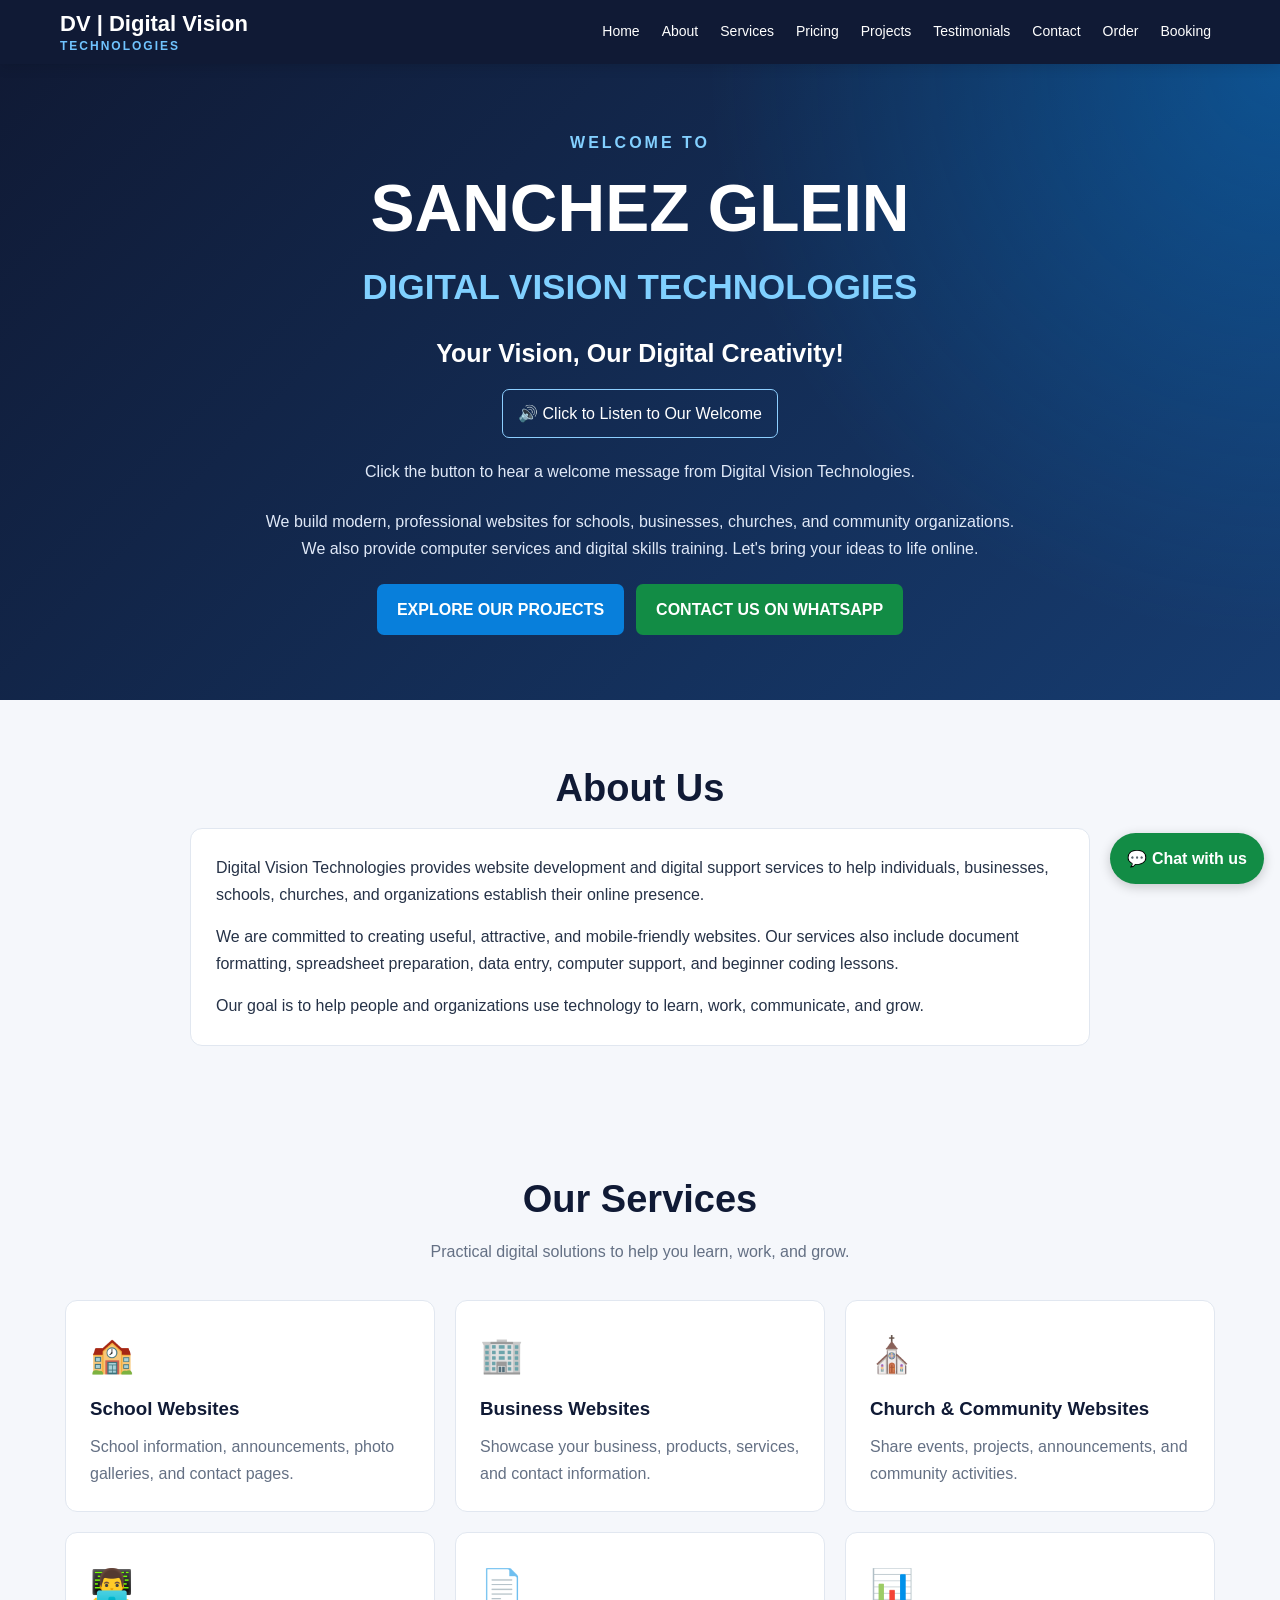
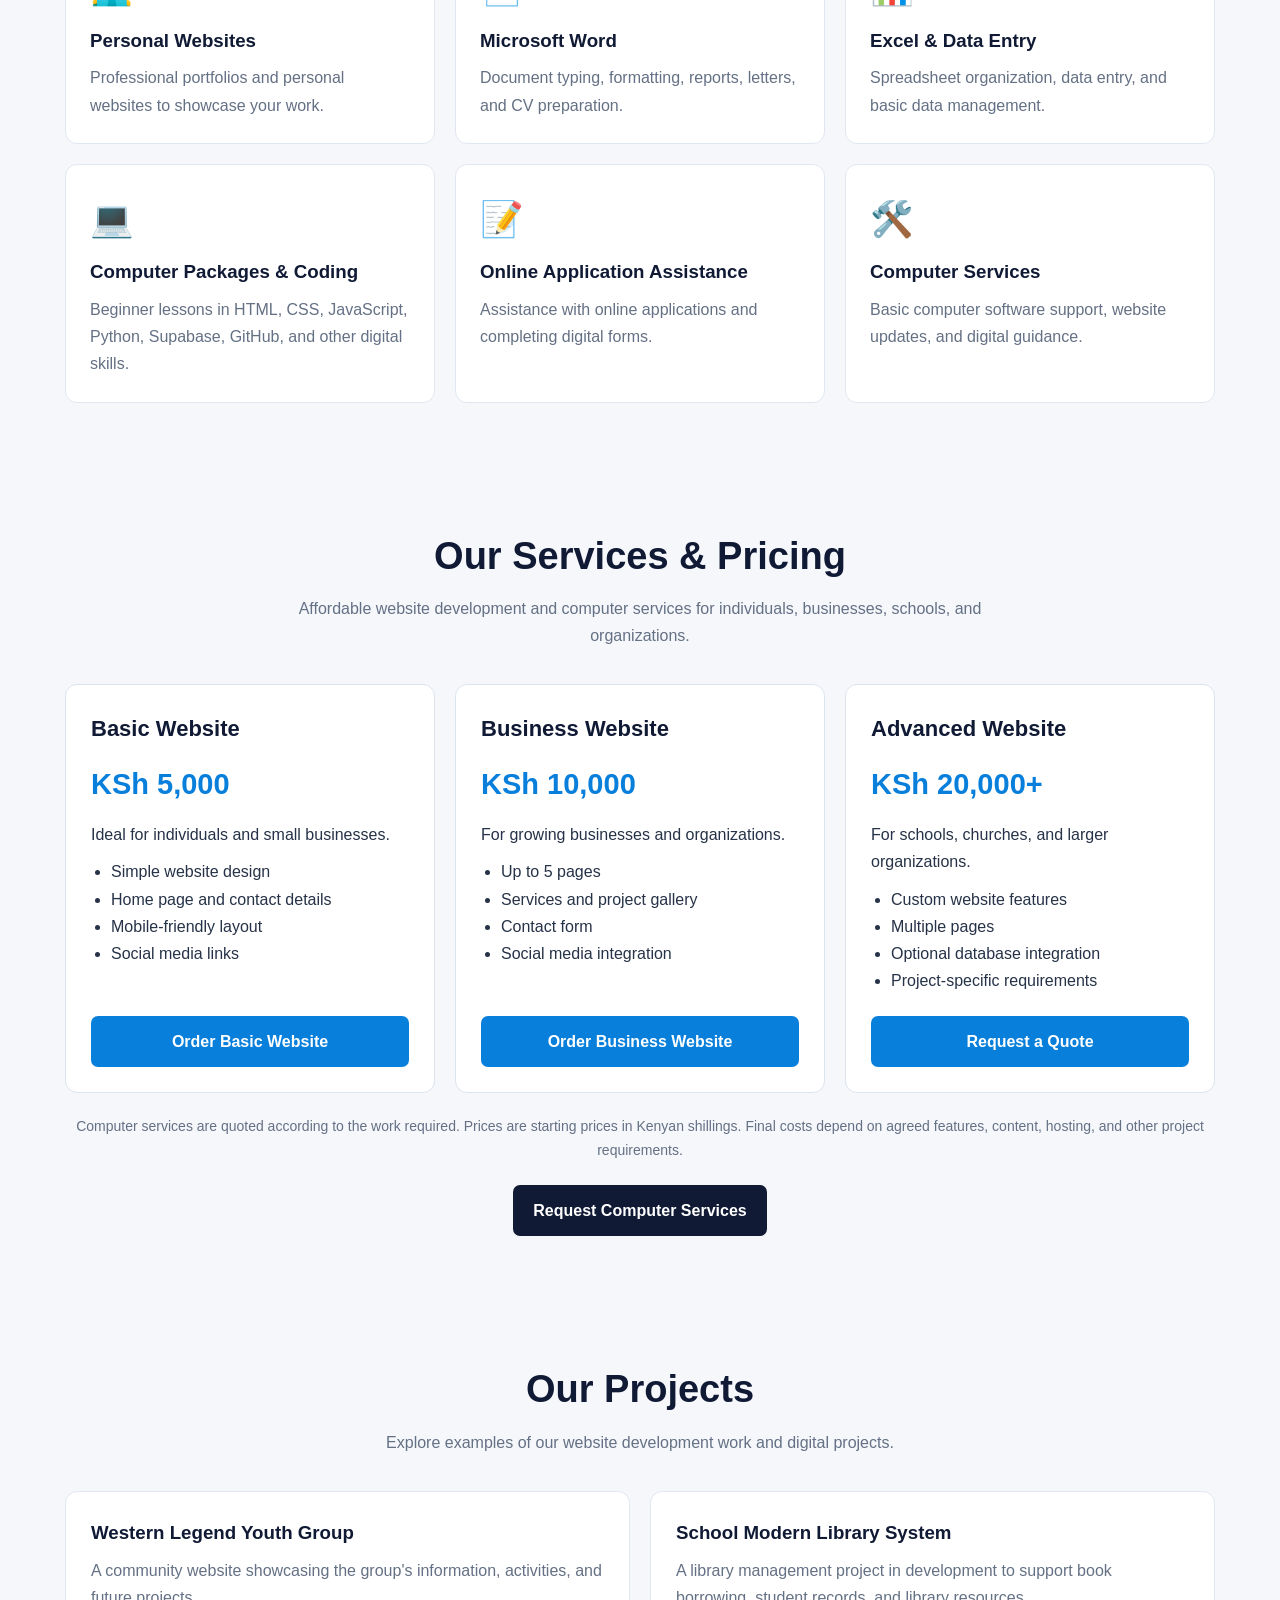
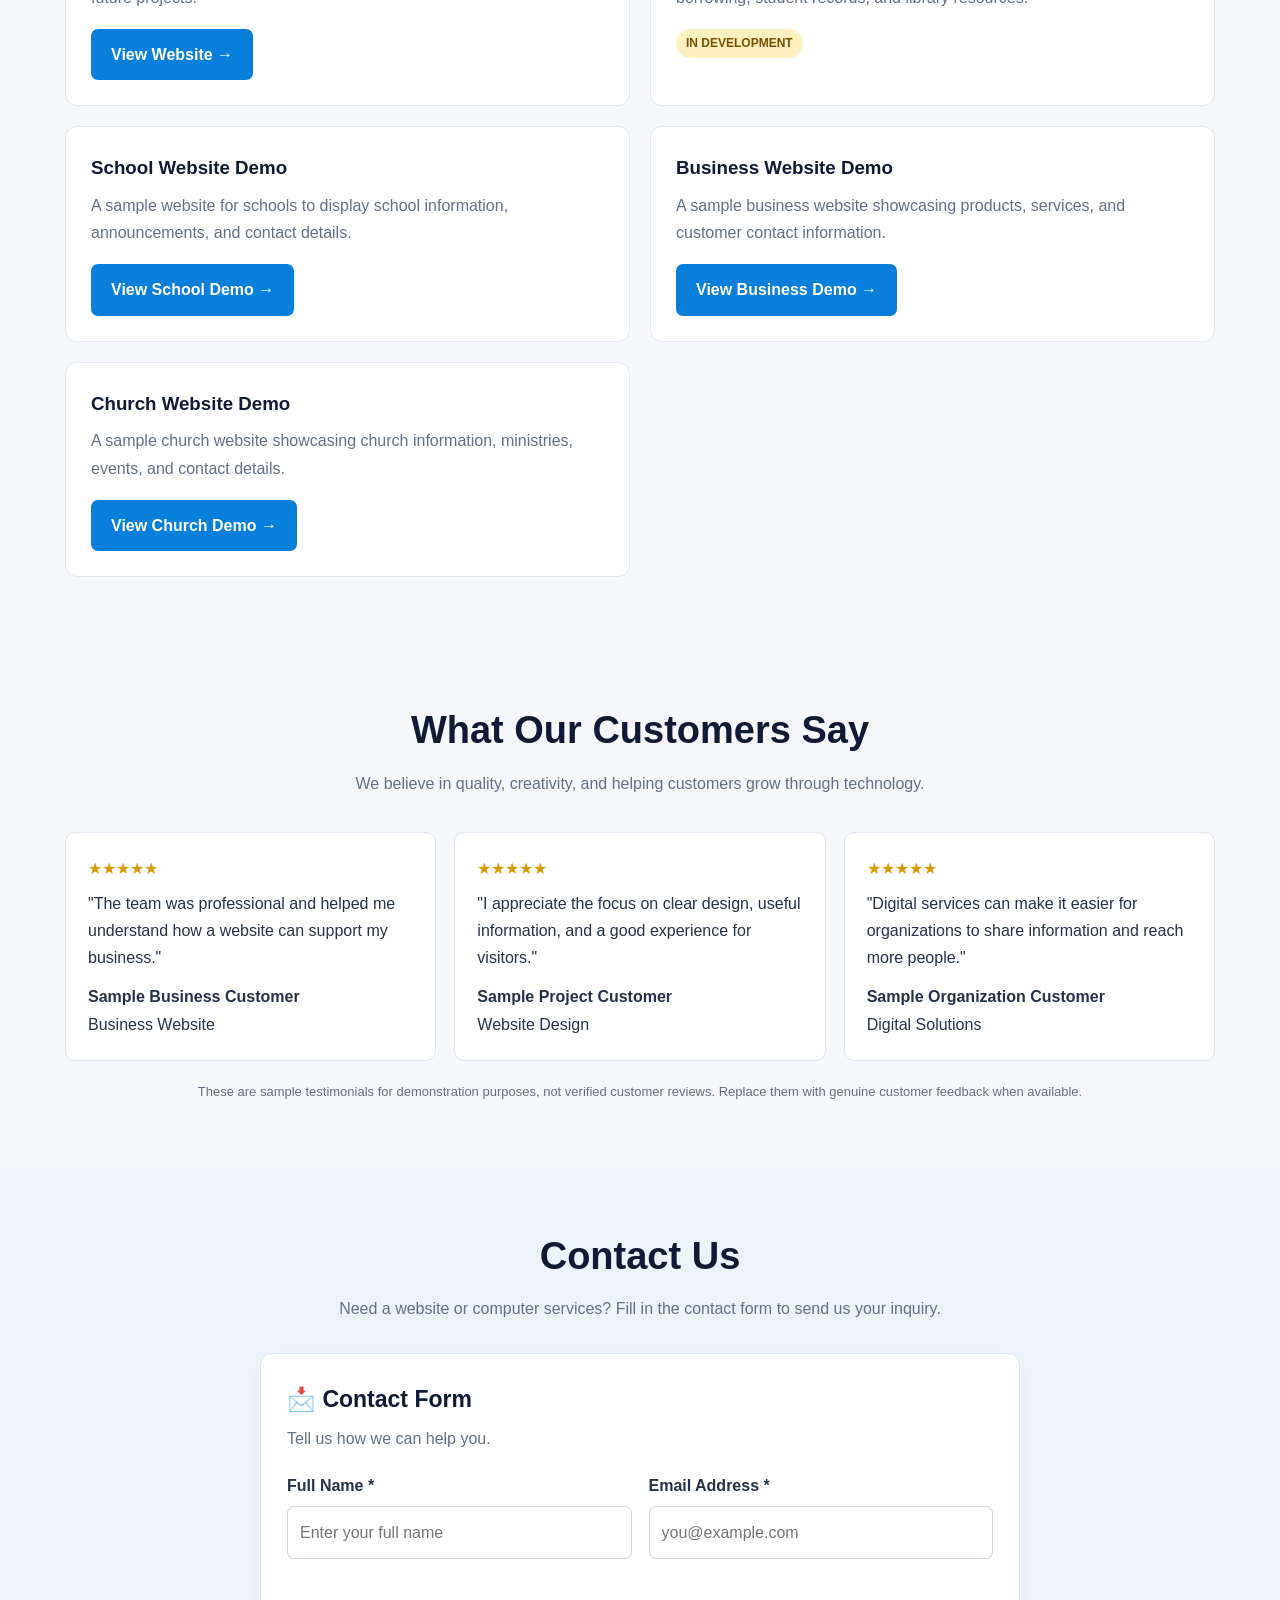
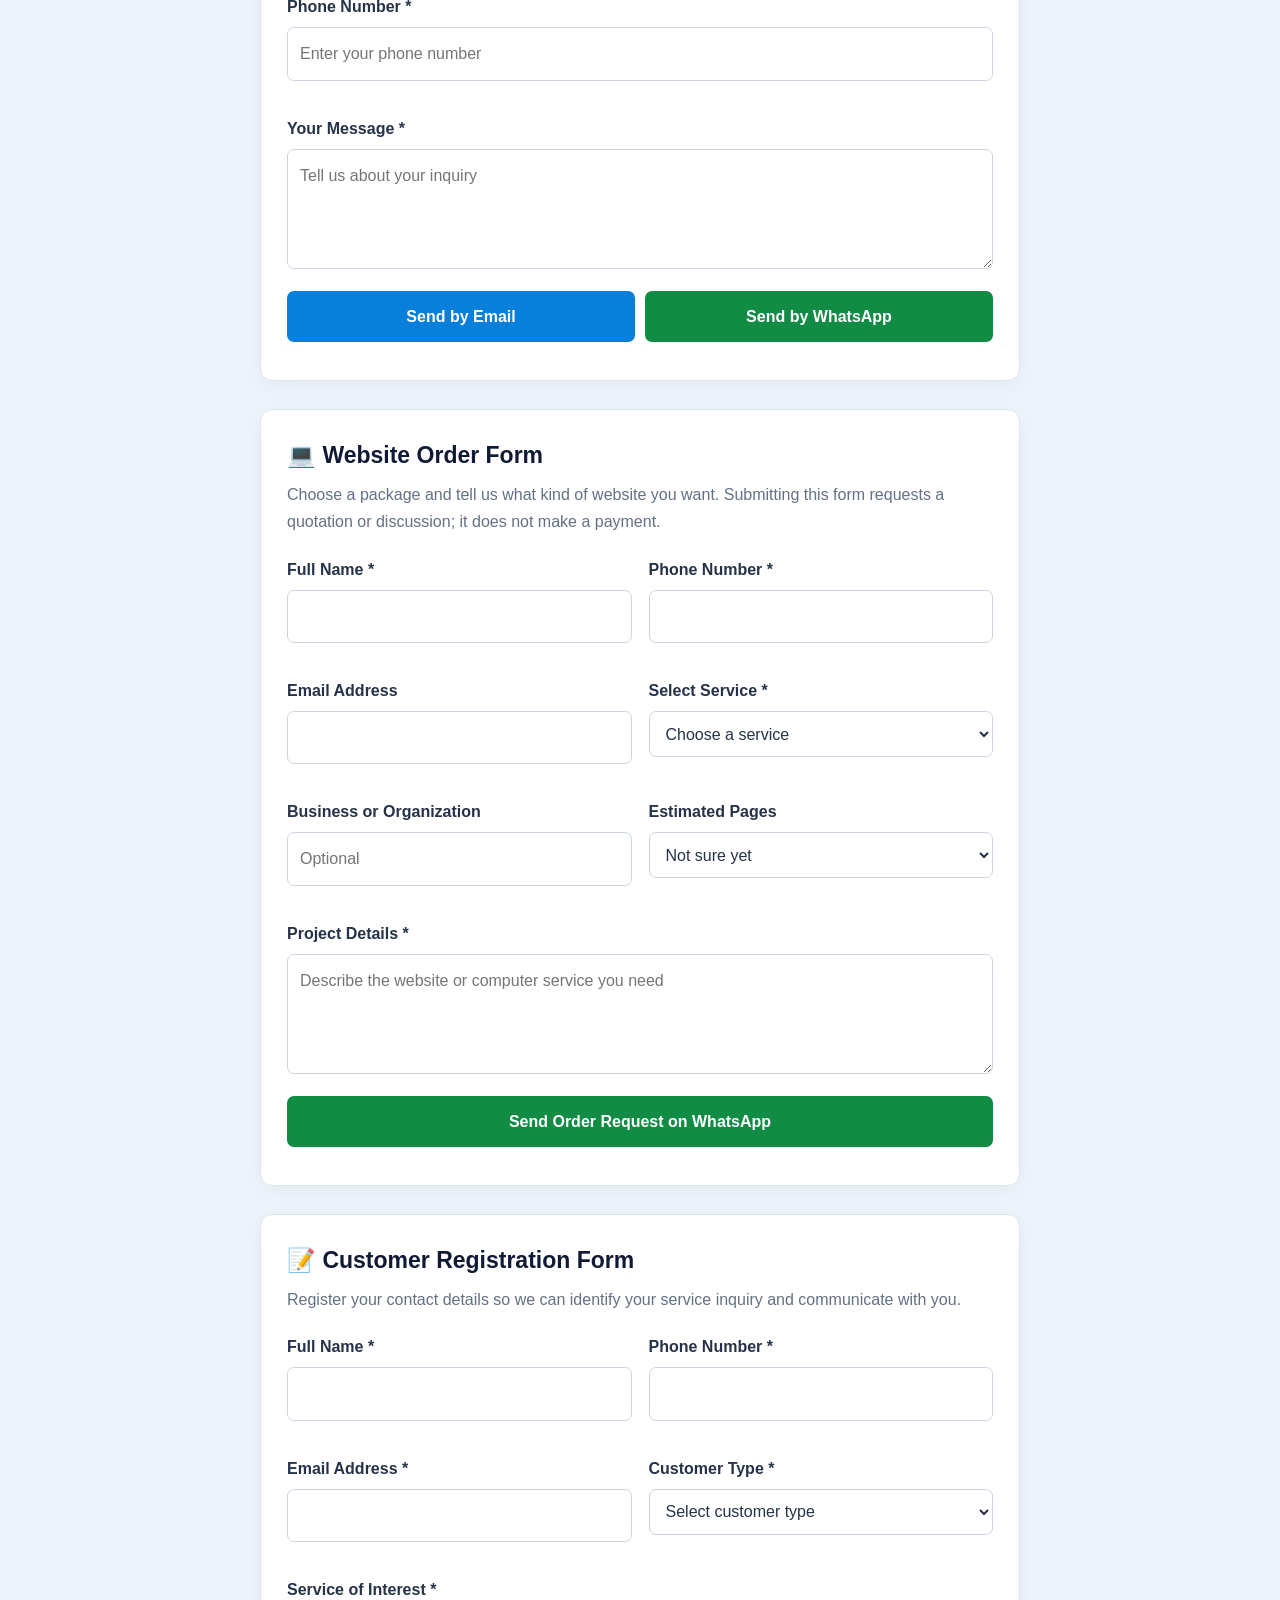
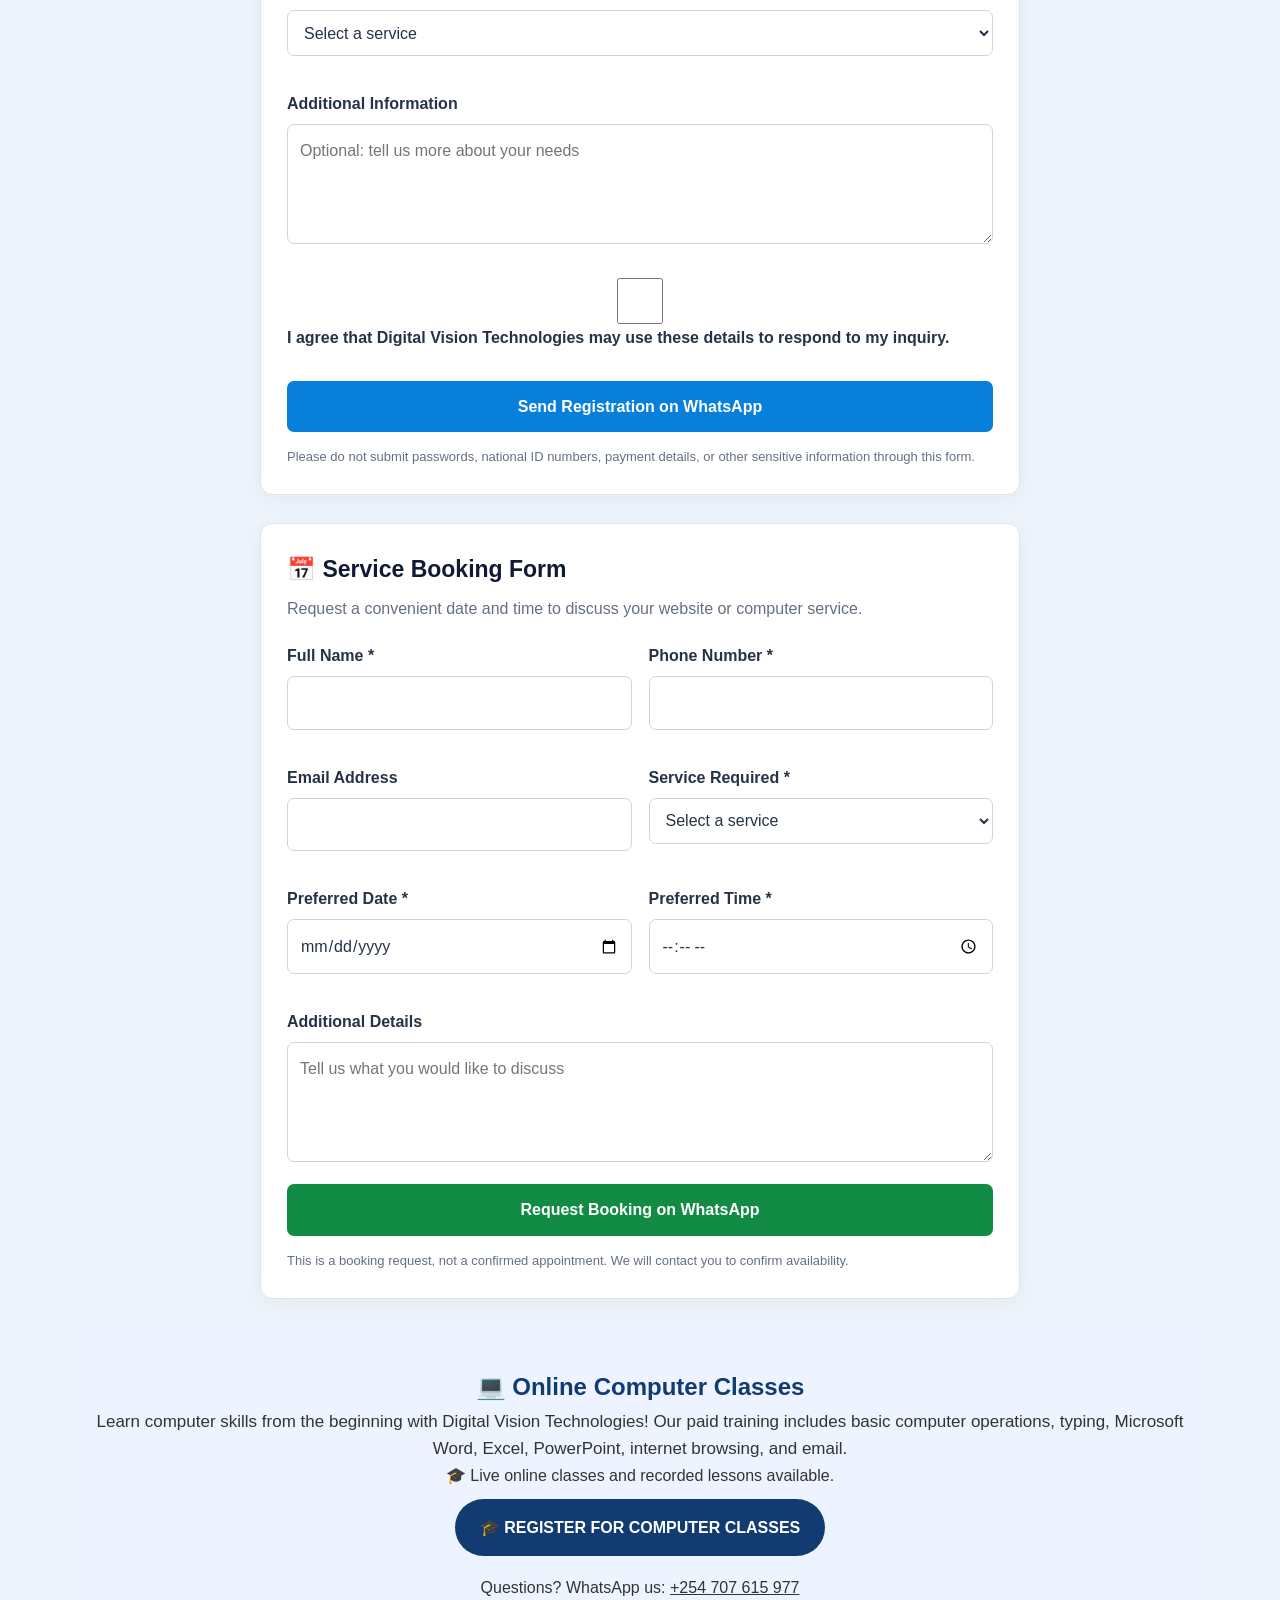
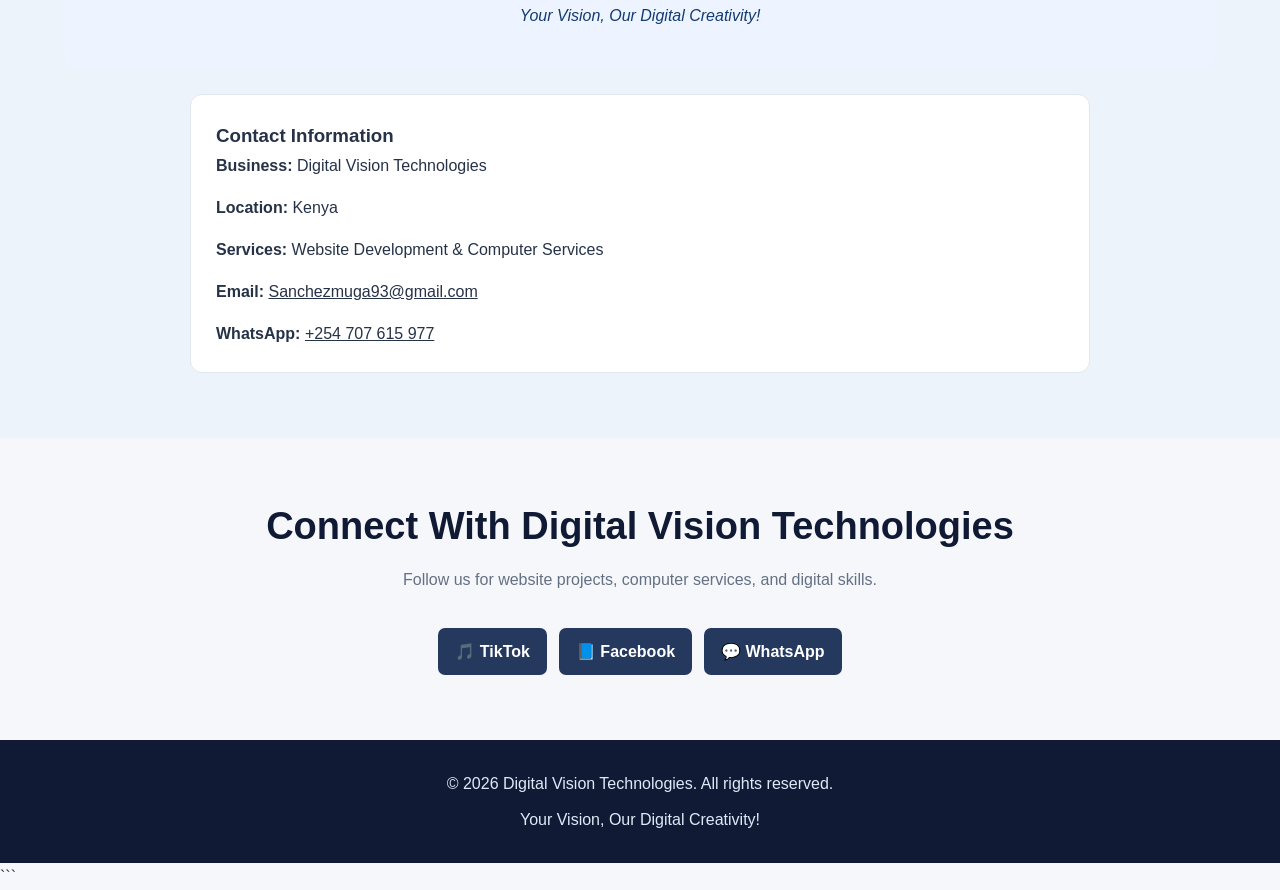
==== commit a8756f90: "Update index.html" ====
--- a/index.html
+++ b/index.html
@@ -1,4 +1,3 @@
-```html
 <!DOCTYPE html>
 <html lang="en">
 <head>
@@ -1703,6 +1702,40 @@
                     </form>
 
                 </div>
+                <!-- Online Computer Classes Registration -->
+<section id="online-classes" style="padding: 40px 20px; text-align: center; background: #eef4ff; border-radius: 15px; margin: 25px 0;">
+  <h2 style="color: #123b72;">💻 Online Computer Classes</h2>
+
+  <p style="font-size: 17px; color: #333; line-height: 1.6;">
+    Learn computer skills from the beginning with Digital Vision Technologies!
+    Our paid training includes basic computer operations, typing, Microsoft Word,
+    Excel, PowerPoint, internet browsing, and email.
+  </p>
+
+  <p style="color: #333;">
+    🎓 Live online classes and recorded lessons available.
+  </p>
+
+  <a
+    href="https://docs.google.com/forms/d/e/1FAIpQLScrNSbbe7eQ6j1T0cwEb5TF3bfcZUNMDIlRFe9FkCsJqeXVNQ/viewform?usp=header"
+    target="_blank"
+    rel="noopener noreferrer"
+    style="display: inline-block; background: #123b72; color: white; padding: 15px 25px; border-radius: 30px; text-decoration: none; font-weight: bold; margin-top: 10px;"
+  >
+    🎓 REGISTER FOR COMPUTER CLASSES
+  </a>
+
+  <p style="margin-top: 18px; color: #333;">
+    Questions? WhatsApp us:
+    <a href="https://wa.me/254707615977" target="_blank" rel="noopener noreferrer">
+      +254 707 615 977
+    </a>
+  </p>
+
+  <p style="font-style: italic; color: #123b72;">
+    Your Vision, Our Digital Creativity!
+  </p>
+</section>
 
                 <!-- CONTACT INFORMATION -->
 
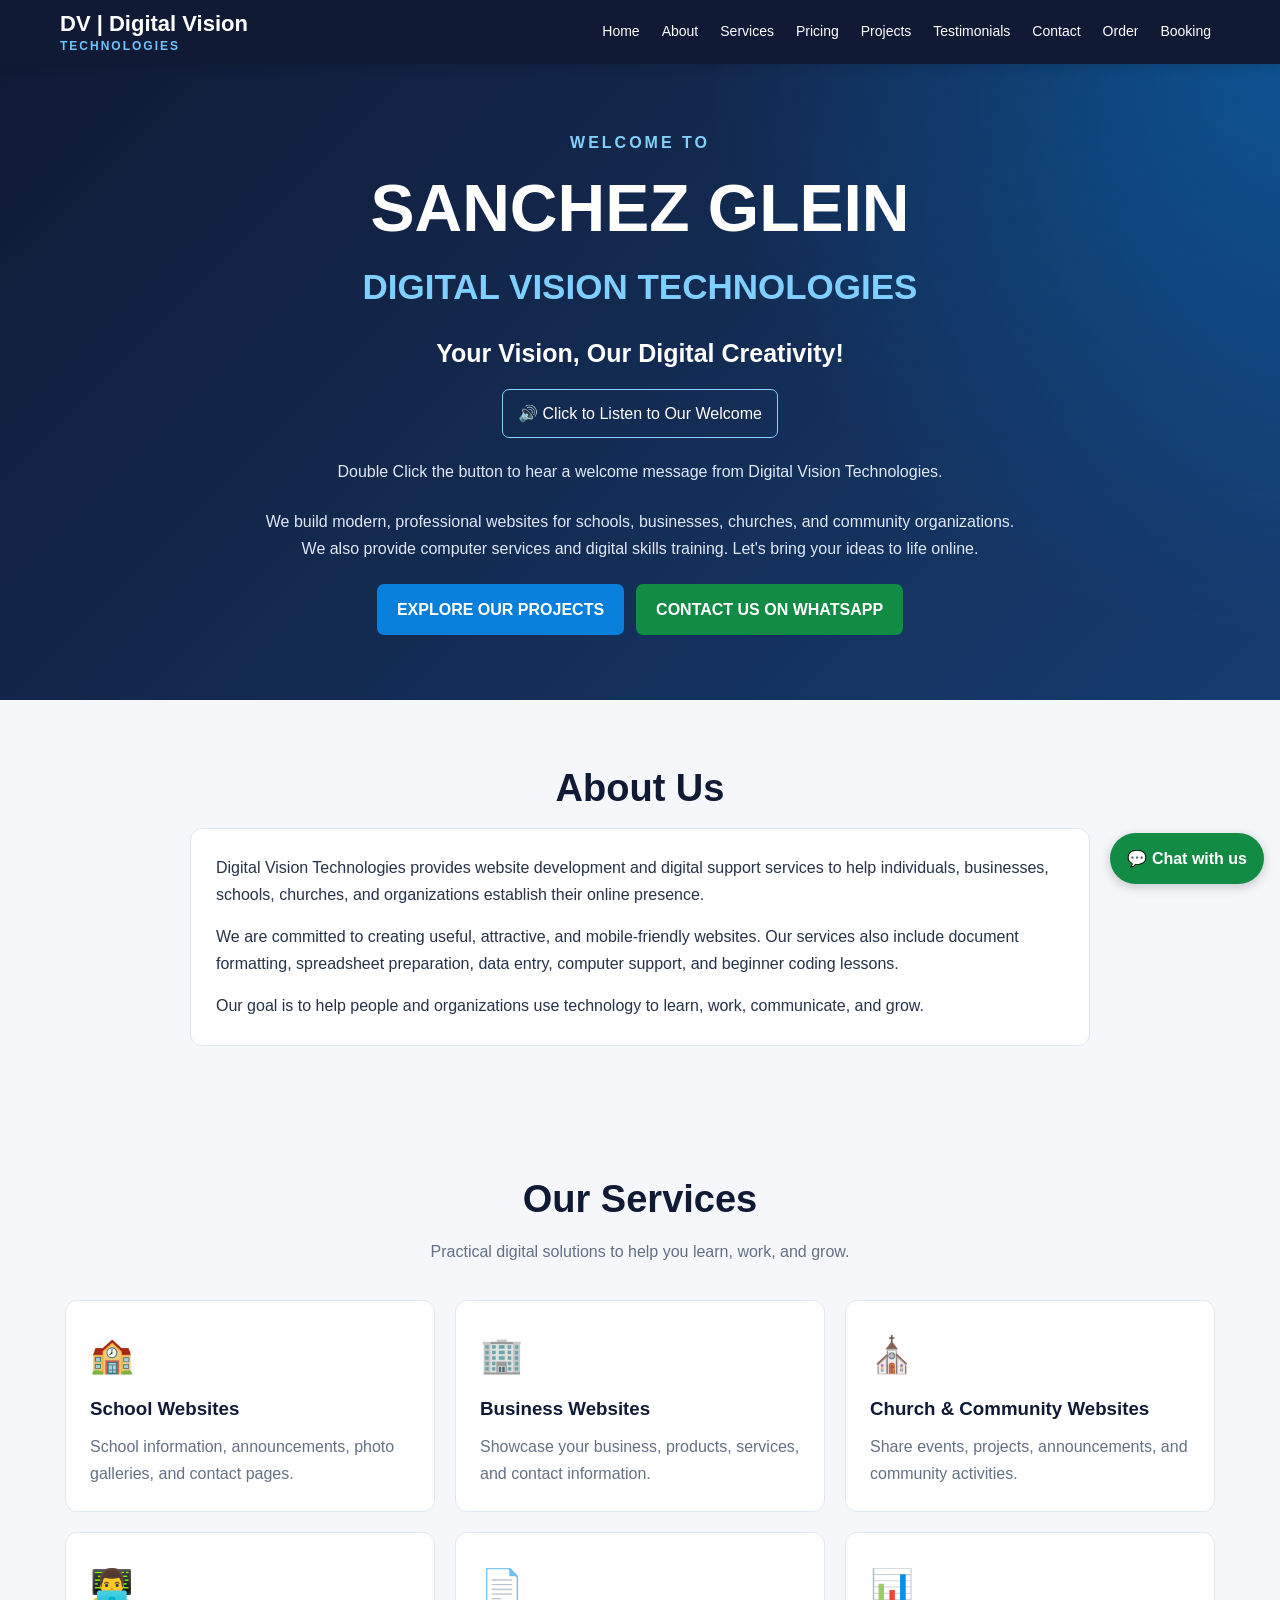
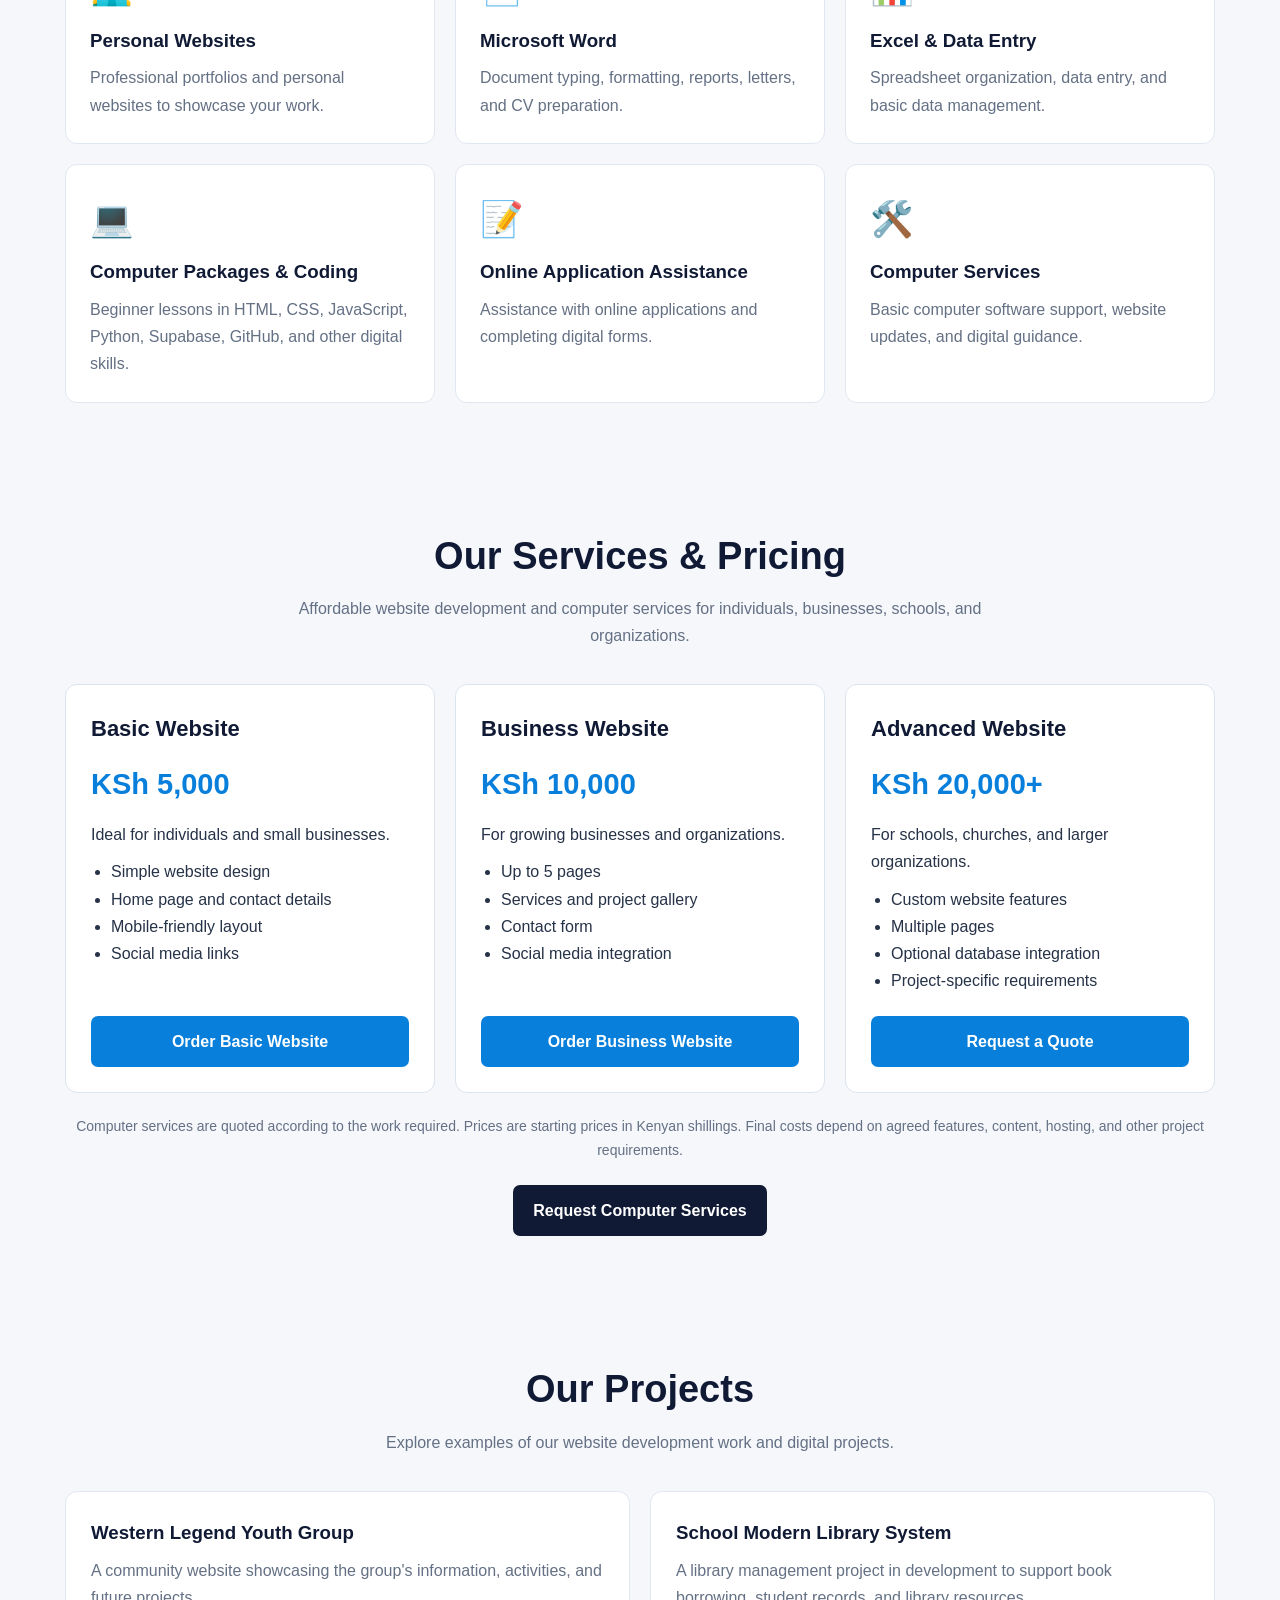
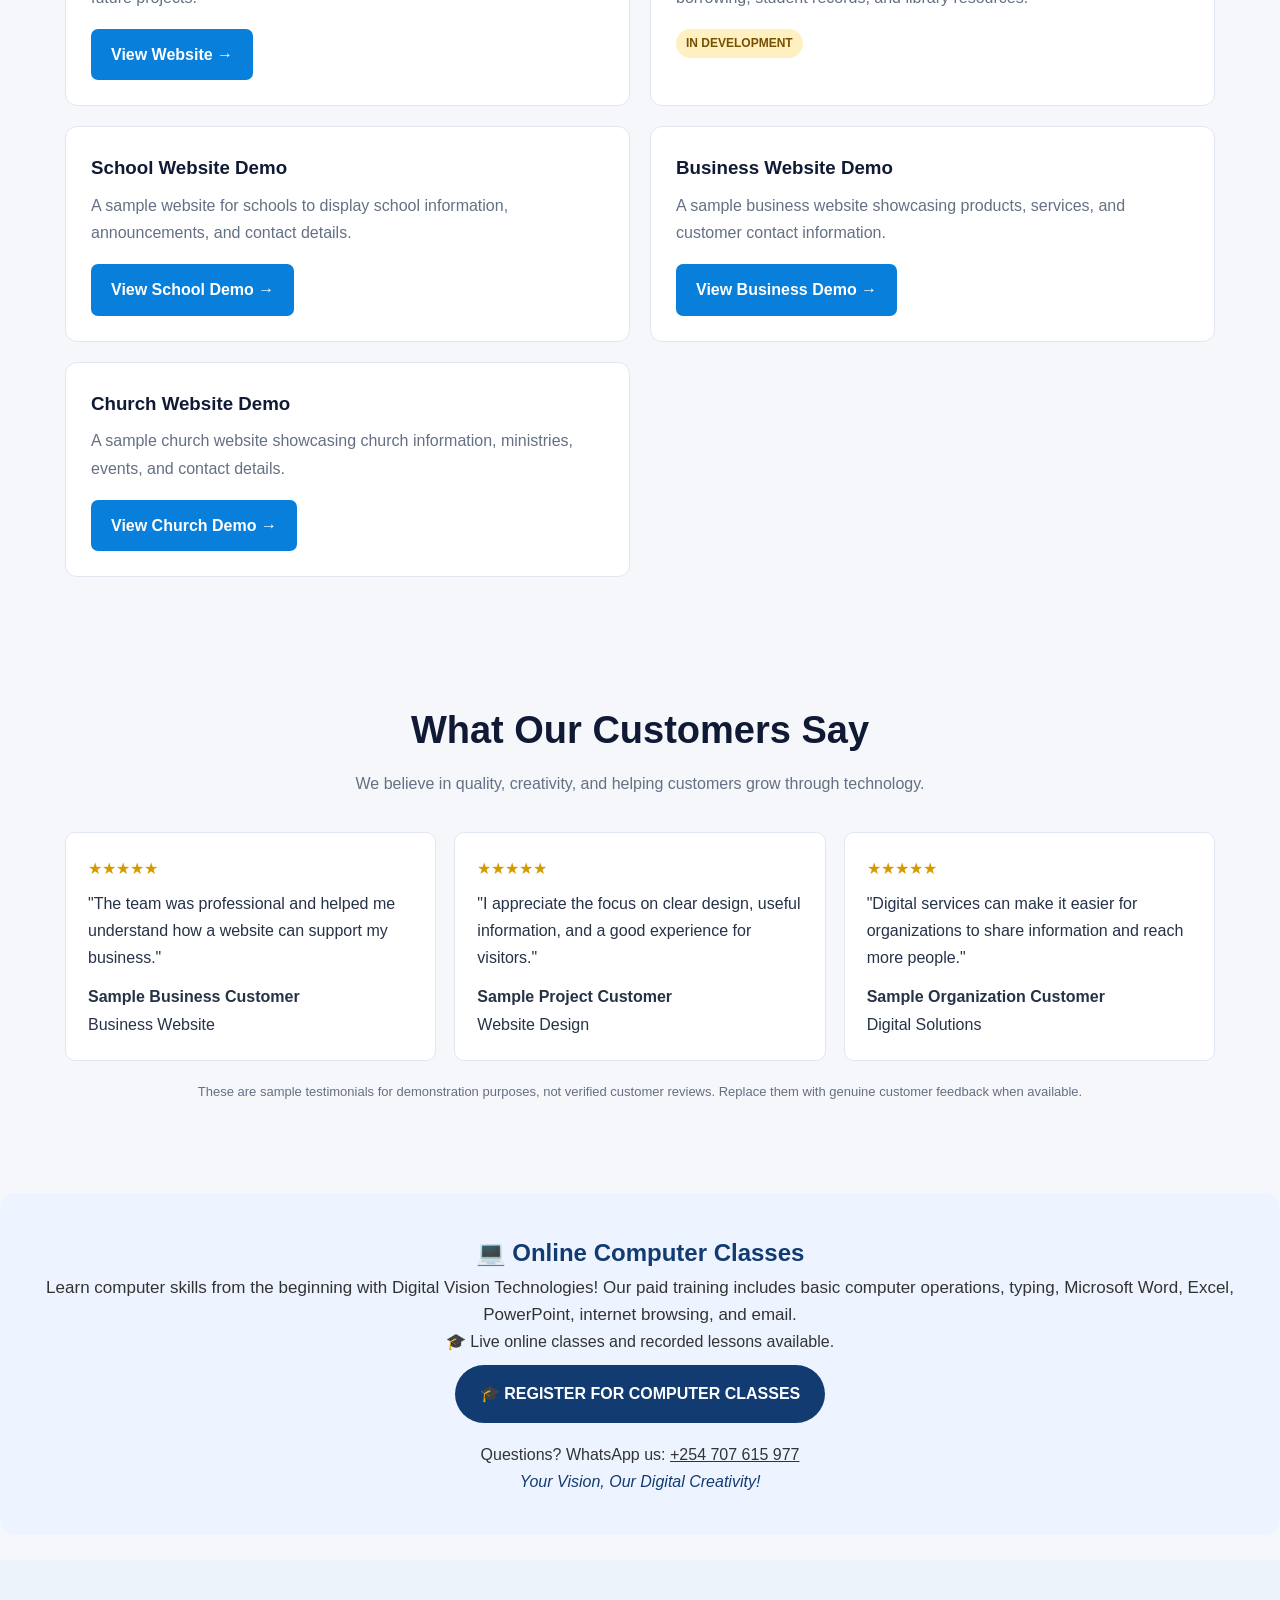
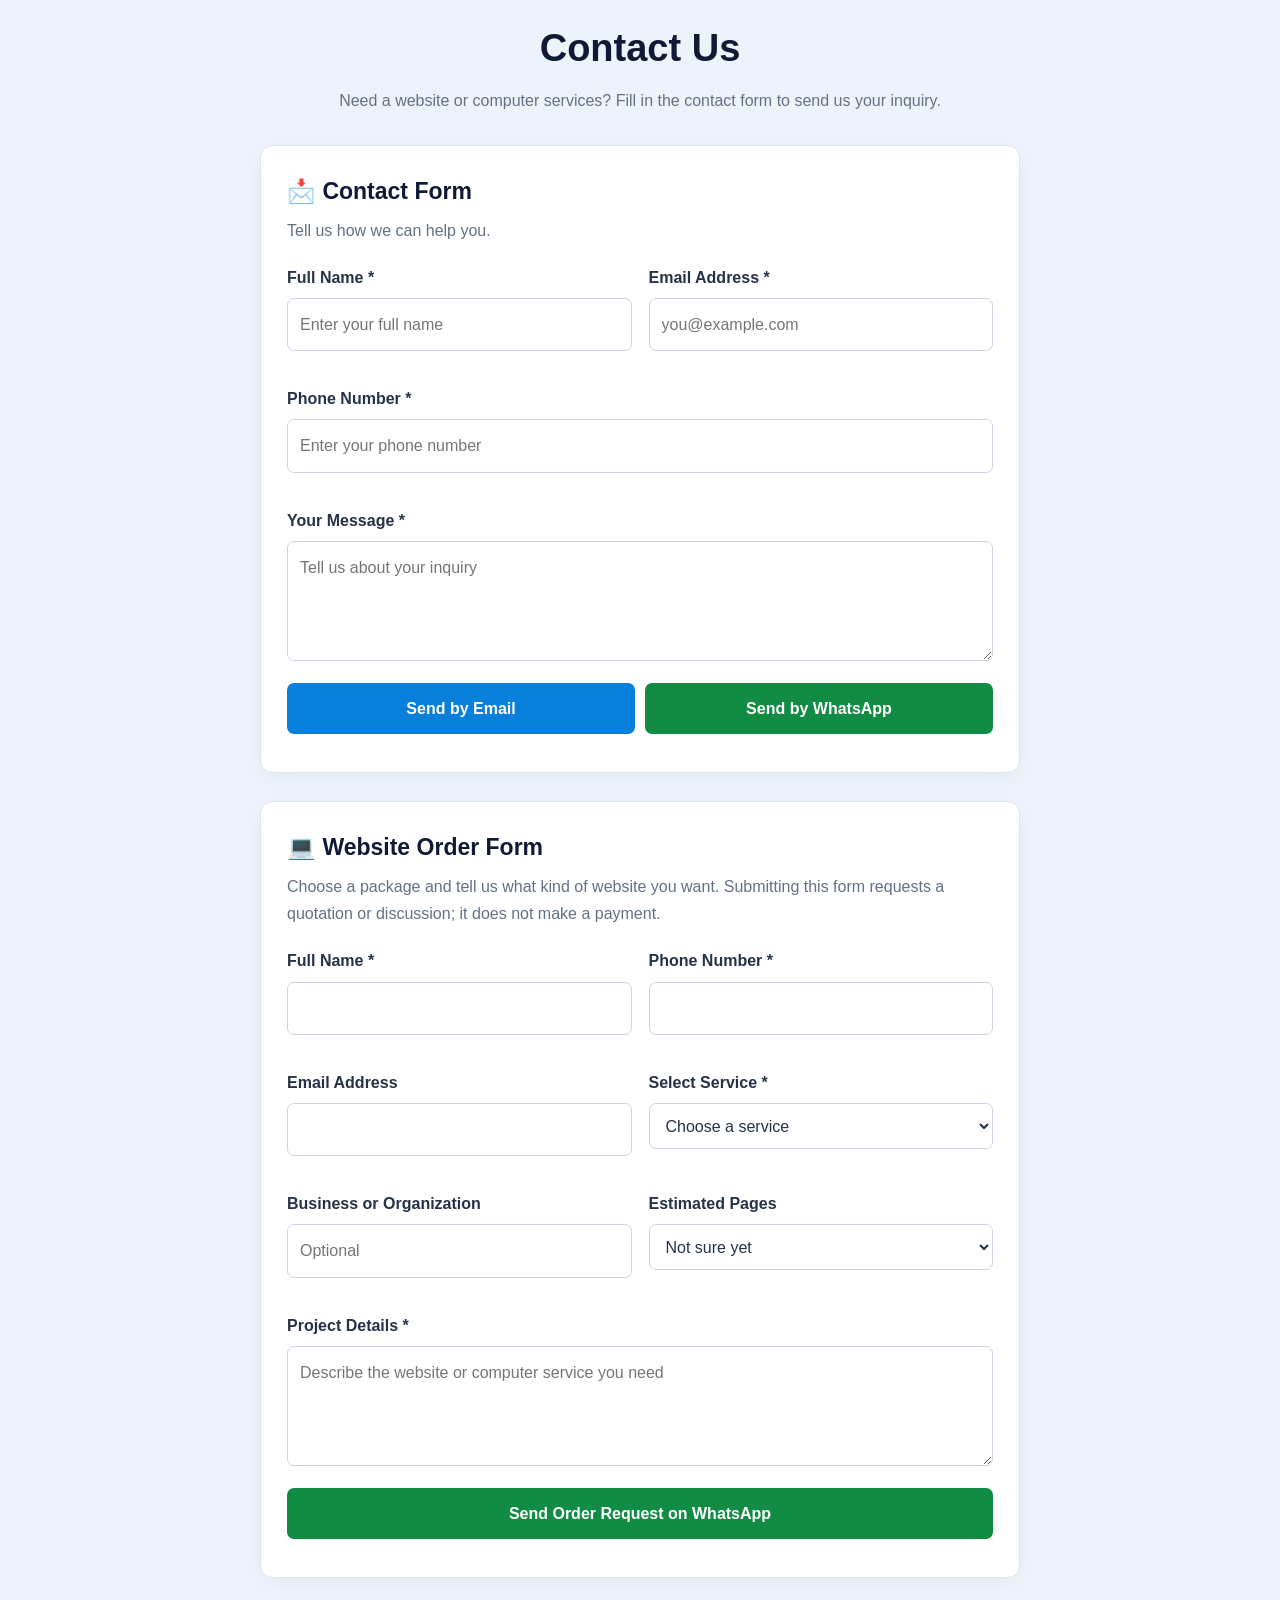
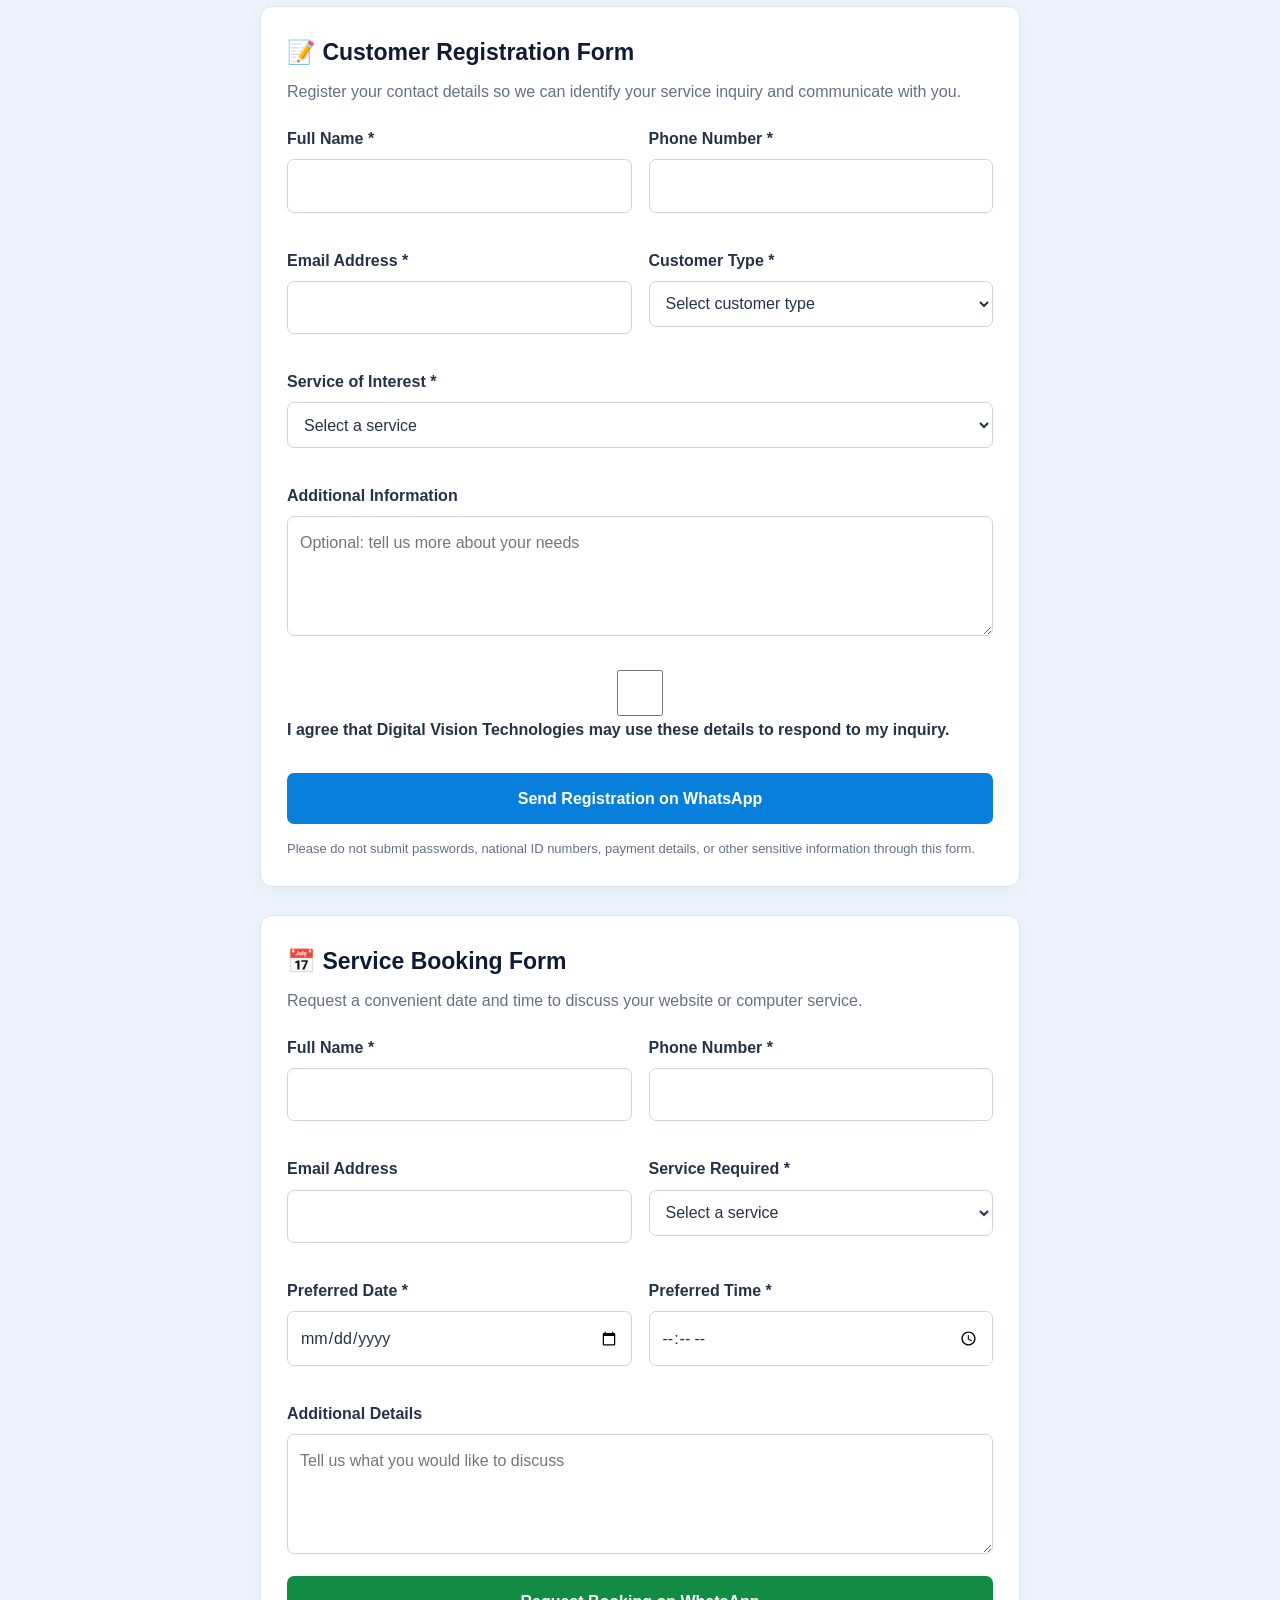
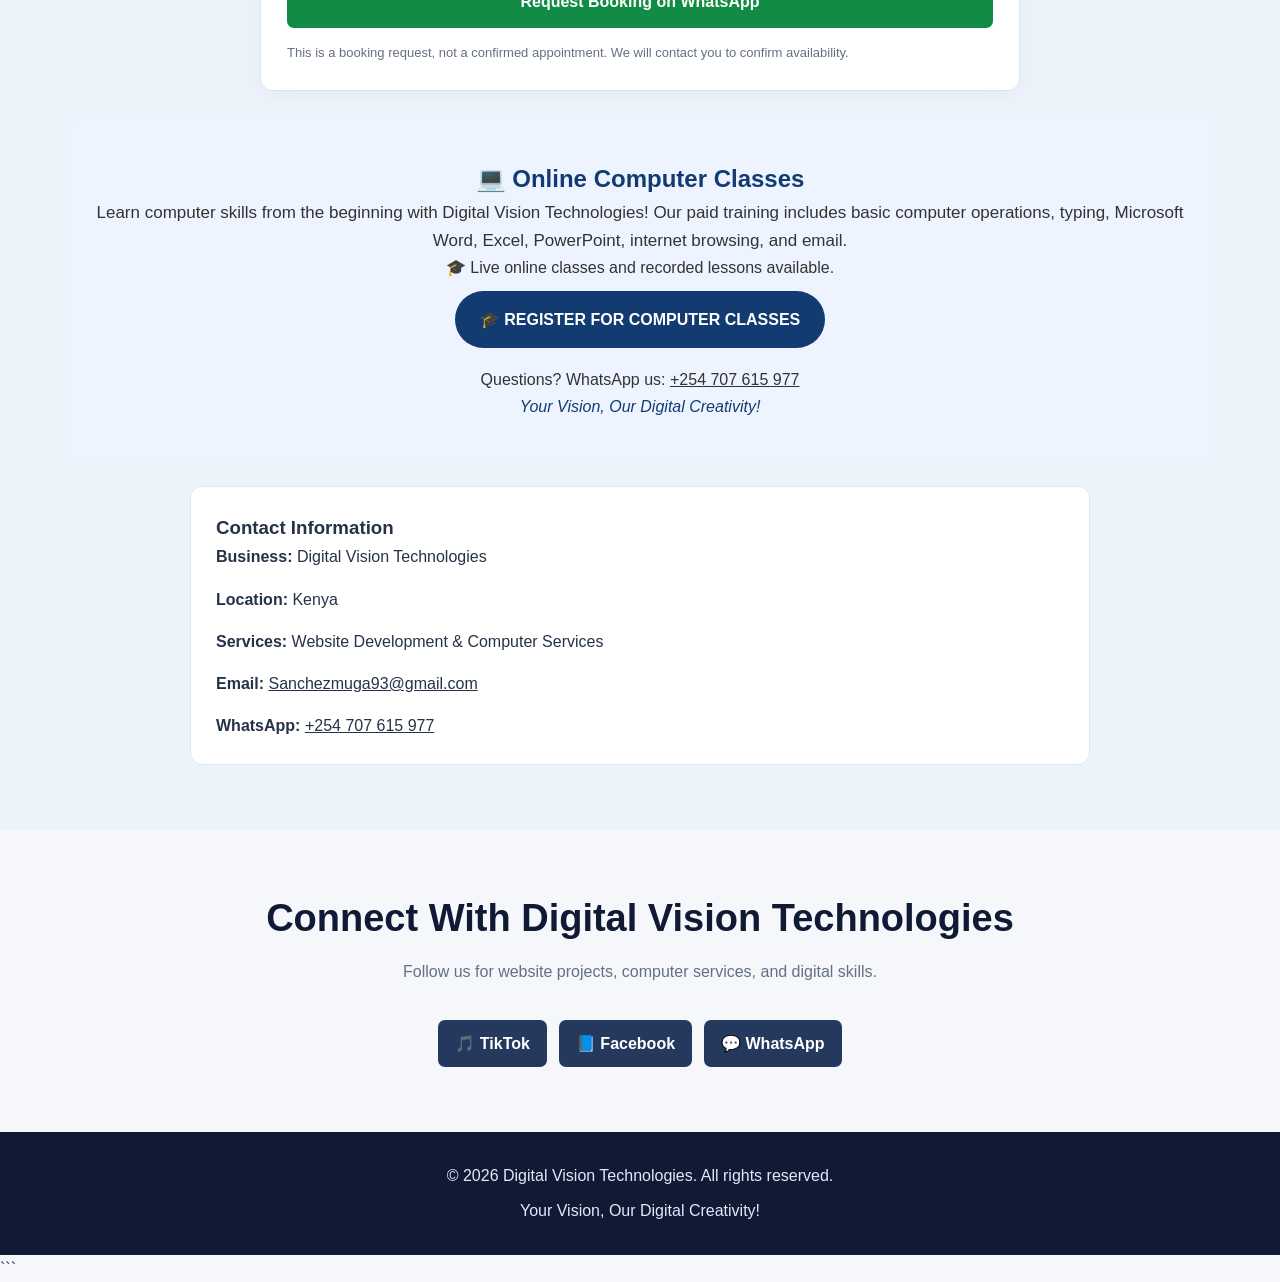
==== commit 8ce21e3f: "Update index.html" ====
--- a/index.html
+++ b/index.html
@@ -814,7 +814,7 @@
                 </button>
 
                 <p id="welcomeStatus" aria-live="polite">
-                    Click the button to hear a welcome message from Digital Vision Technologies.
+                  Double  Click the button to hear a welcome message from Digital Vision Technologies.
                 </p>
 
                 <p>
@@ -1243,6 +1243,40 @@
 
             </div>
         </section>
+        <!-- Online Computer Classes Registration -->
+<section id="online-classes" style="padding: 40px 20px; text-align: center; background: #eef4ff; border-radius: 15px; margin: 25px 0;">
+  <h2 style="color: #123b72;">💻 Online Computer Classes</h2>
+
+  <p style="font-size: 17px; color: #333; line-height: 1.6;">
+    Learn computer skills from the beginning with Digital Vision Technologies!
+    Our paid training includes basic computer operations, typing, Microsoft Word,
+    Excel, PowerPoint, internet browsing, and email.
+  </p>
+
+  <p style="color: #333;">
+    🎓 Live online classes and recorded lessons available.
+  </p>
+
+  <a
+    href="https://docs.google.com/forms/d/e/1FAIpQLScrNSbbe7eQ6j1T0cwEb5TF3bfcZUNMDIlRFe9FkCsJqeXVNQ/viewform?usp=header"
+    target="_blank"
+    rel="noopener noreferrer"
+    style="display: inline-block; background: #123b72; color: white; padding: 15px 25px; border-radius: 30px; text-decoration: none; font-weight: bold; margin-top: 10px;"
+  >
+    🎓 REGISTER FOR COMPUTER CLASSES
+  </a>
+
+  <p style="margin-top: 18px; color: #333;">
+    Questions? WhatsApp us:
+    <a href="https://wa.me/254707615977" target="_blank" rel="noopener noreferrer">
+      +254 707 615 977
+    </a>
+  </p>
+
+  <p style="font-style: italic; color: #123b72;">
+    Your Vision, Our Digital Creativity!
+  </p>
+</section>
 
         <!-- =========================
              FORM 1: CONTACT
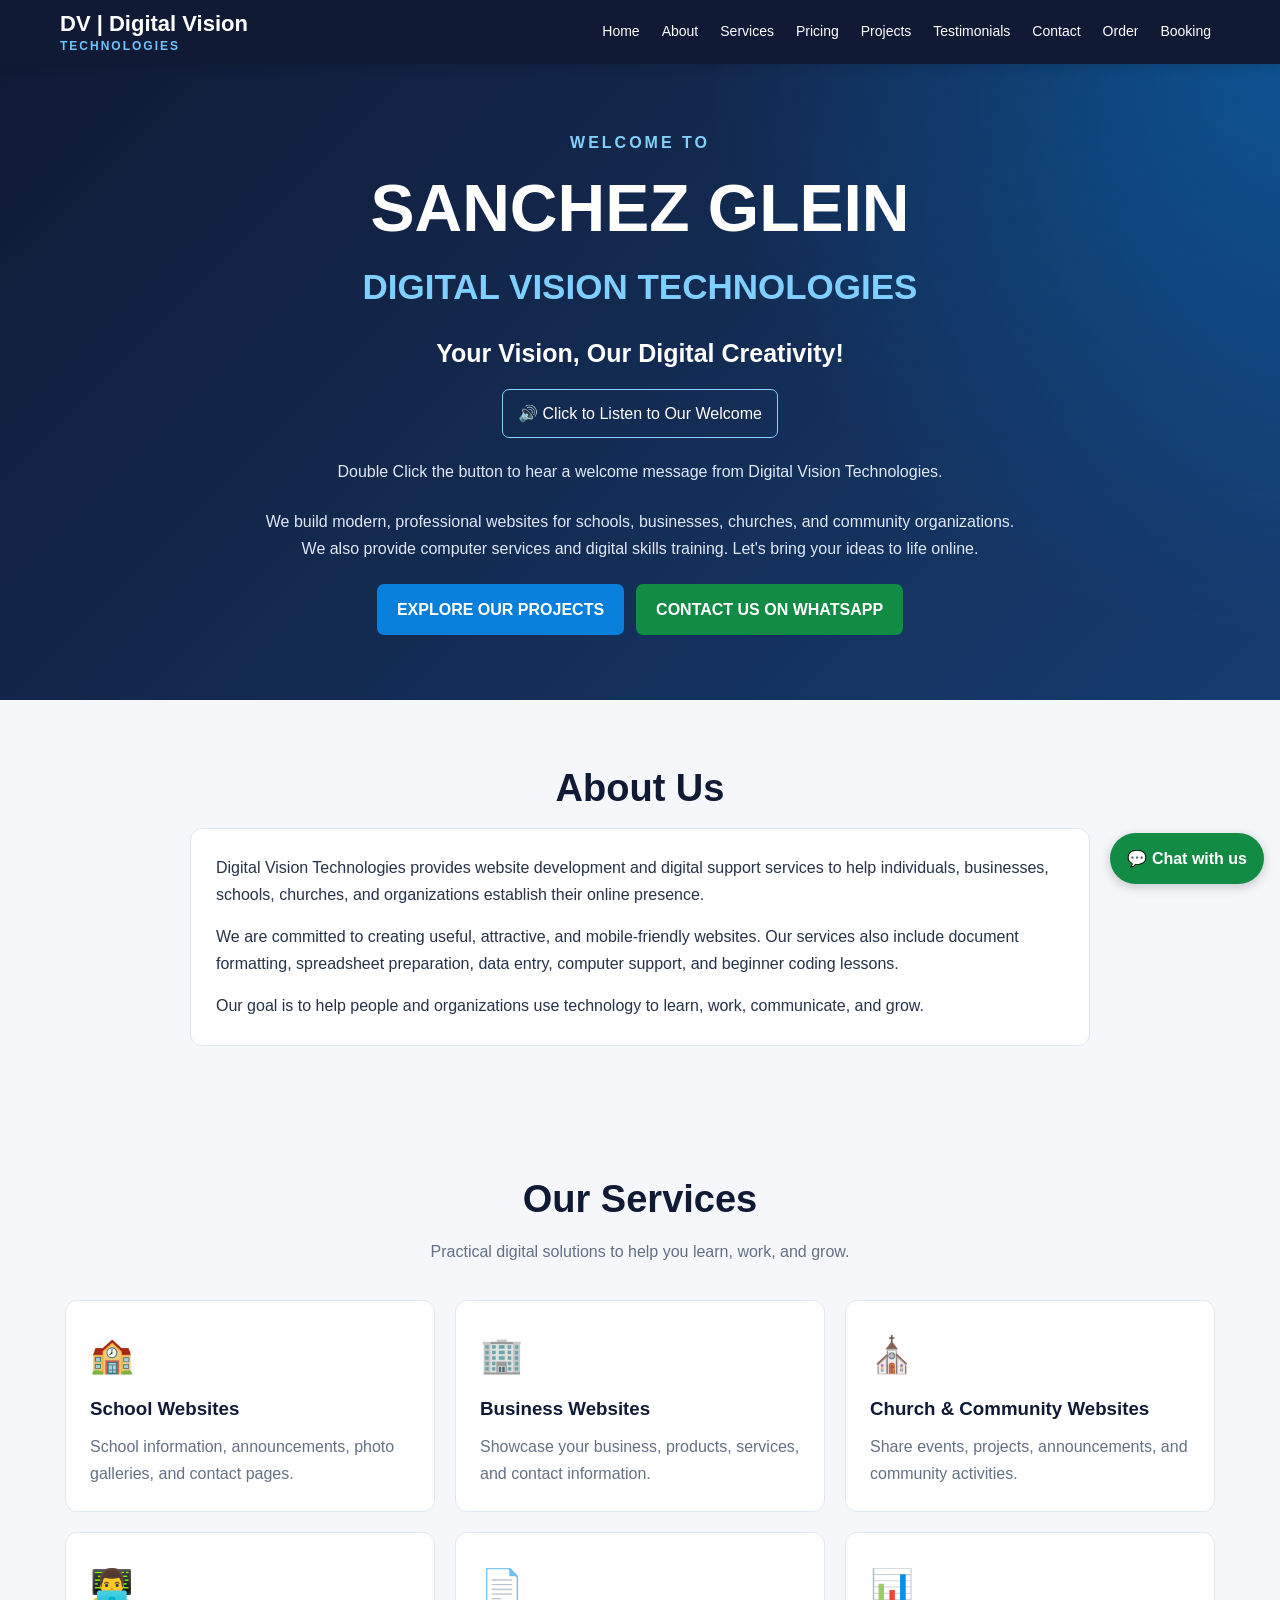
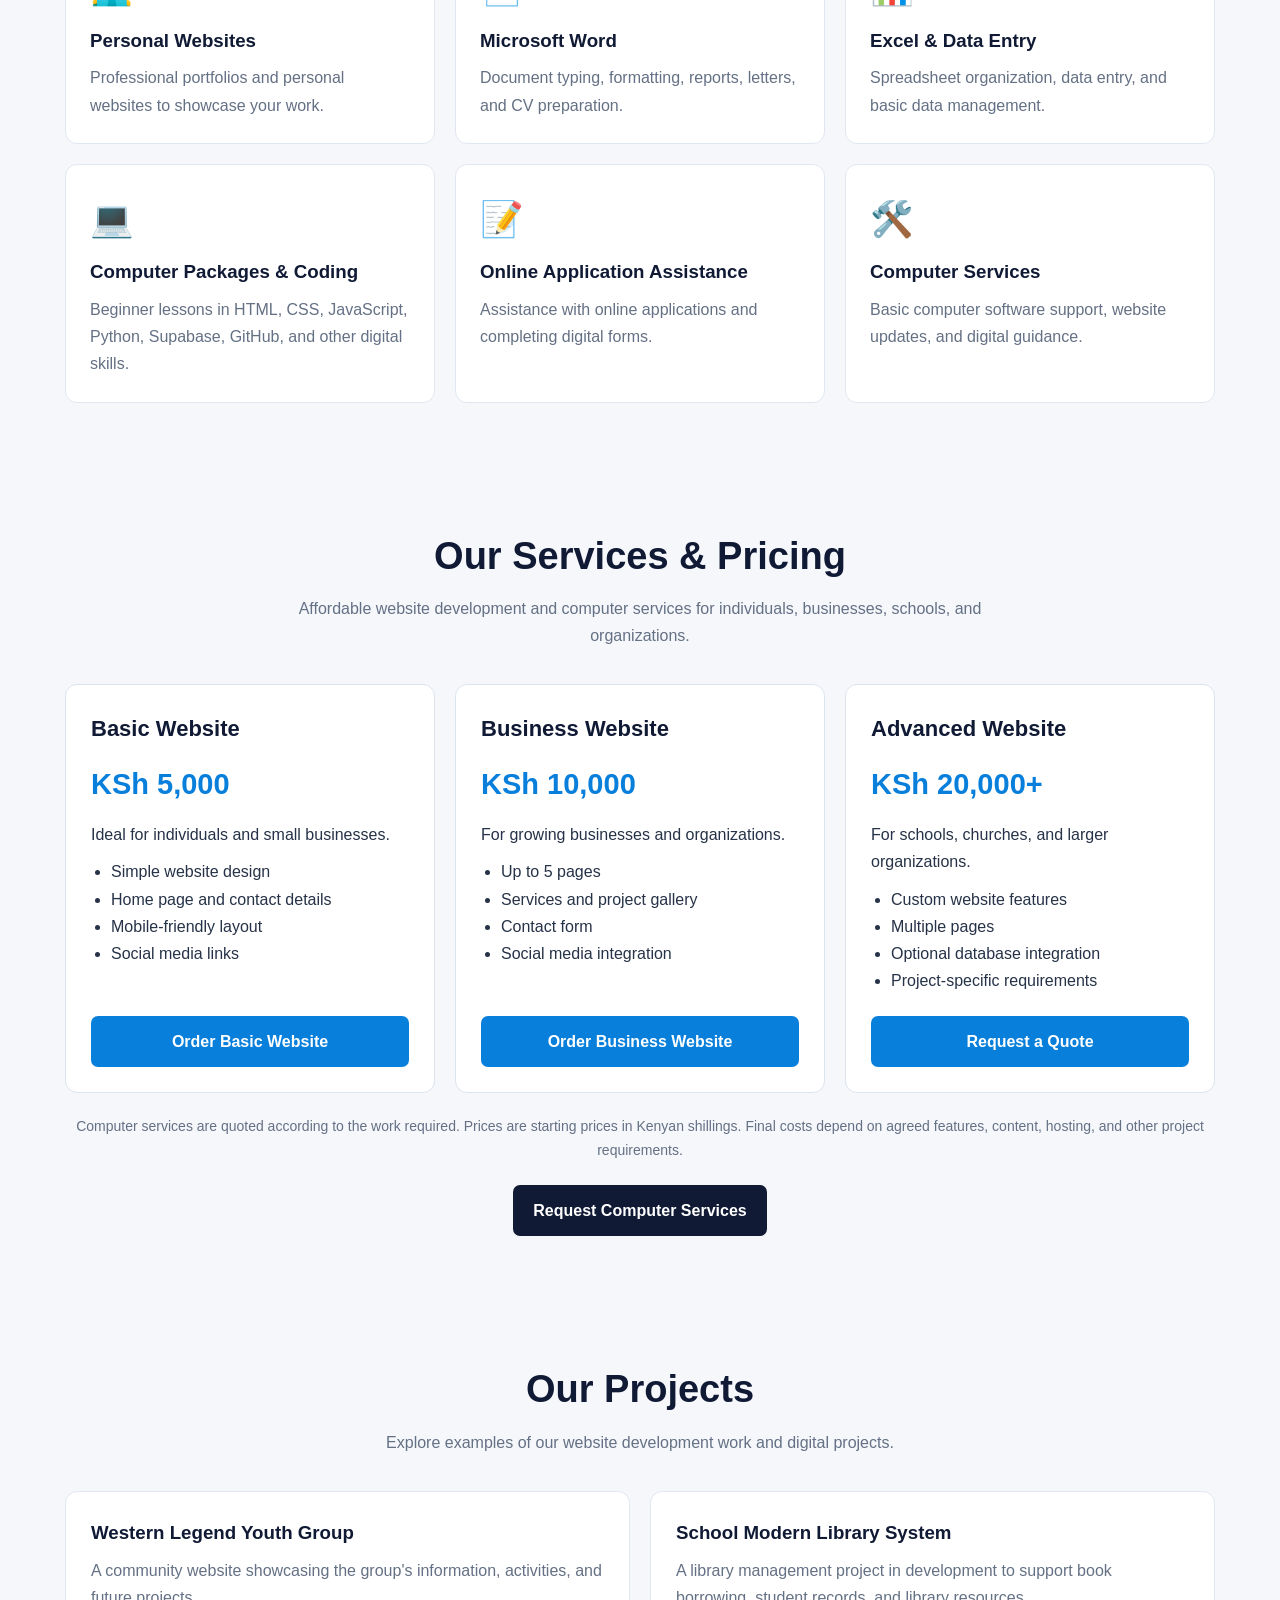
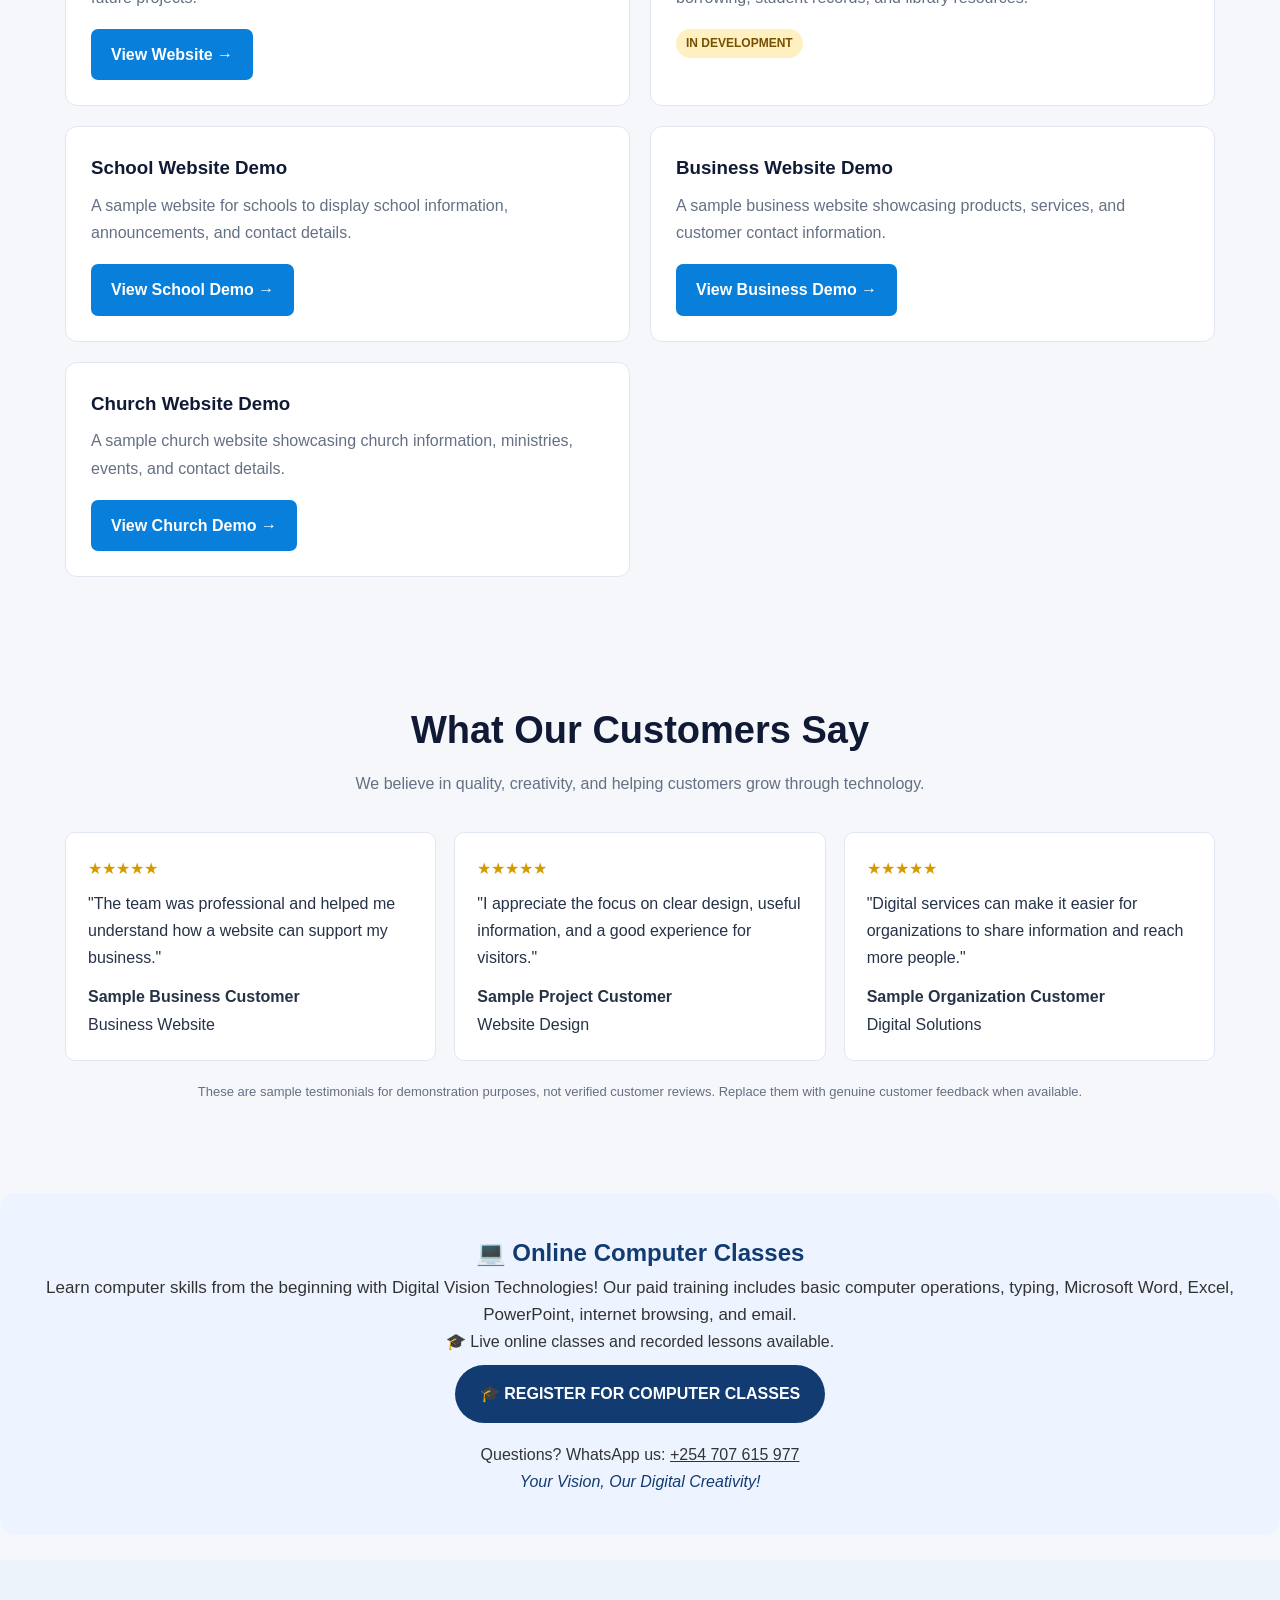
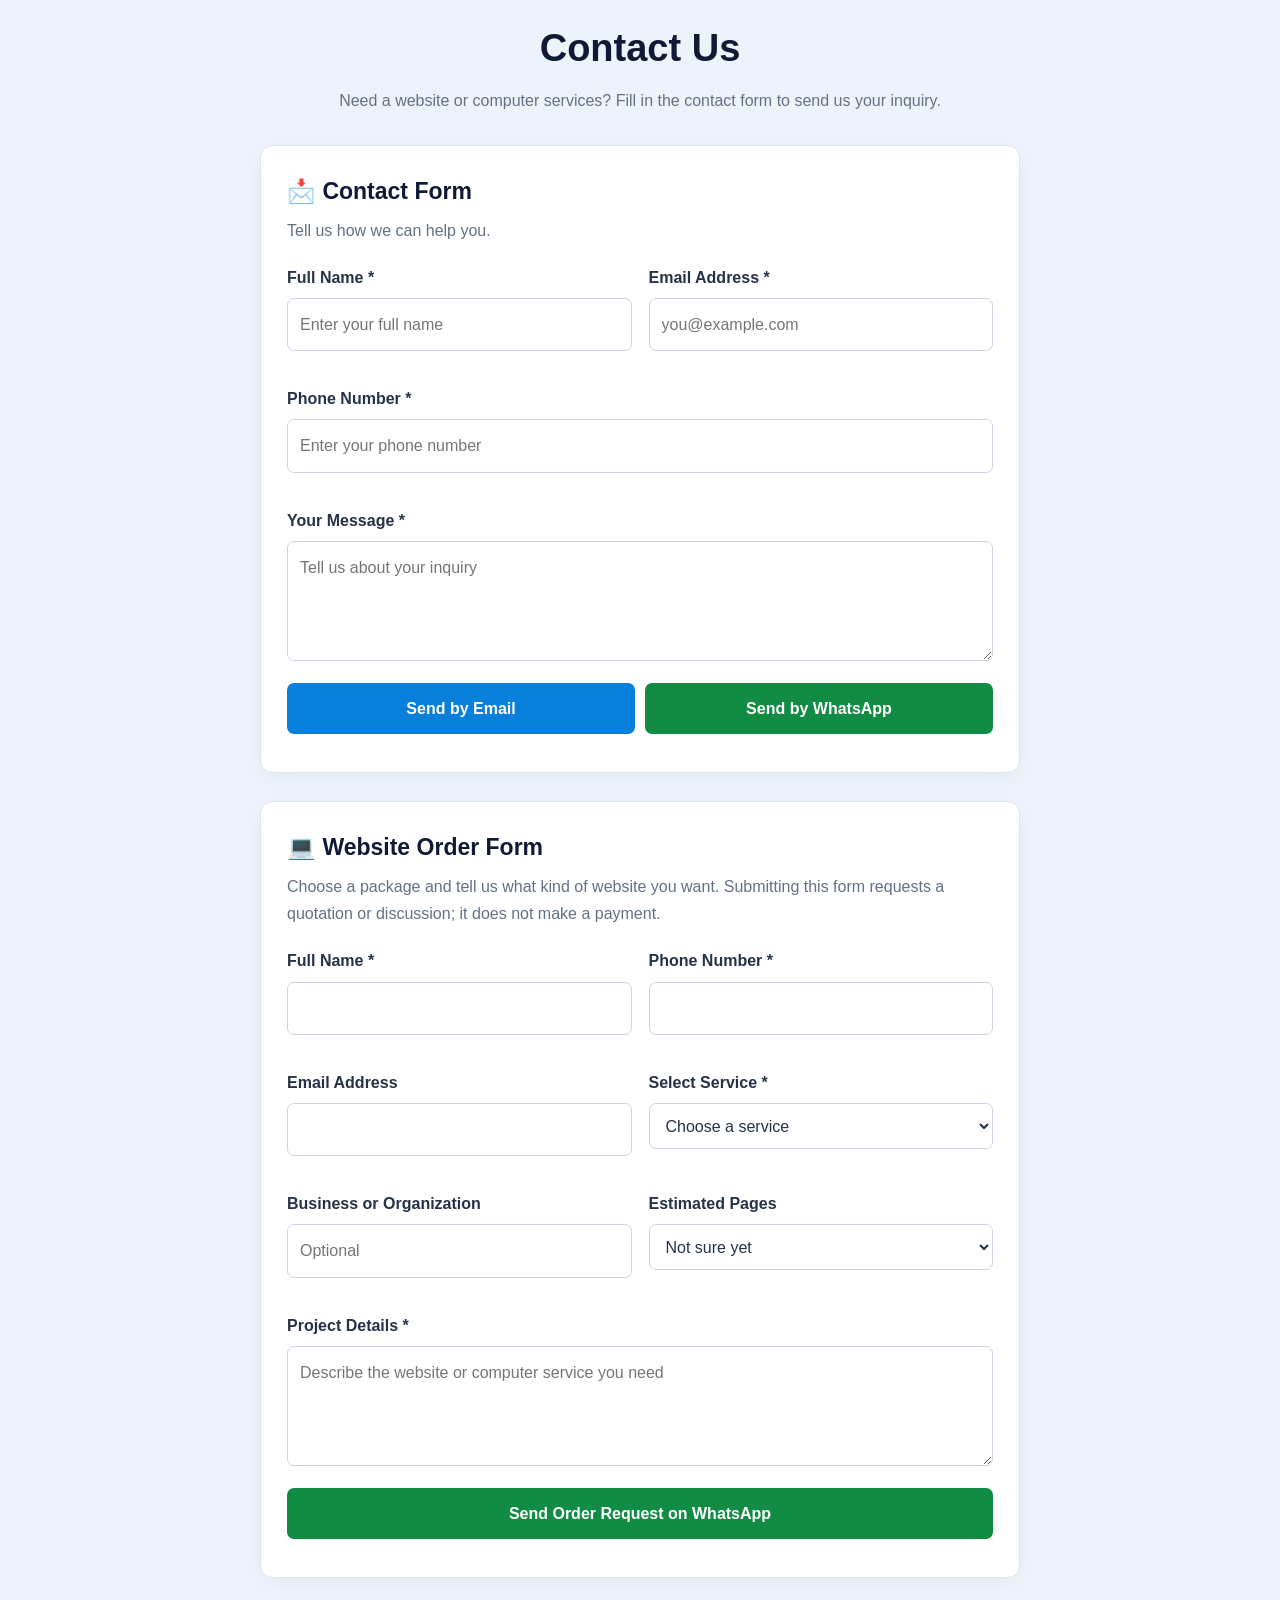
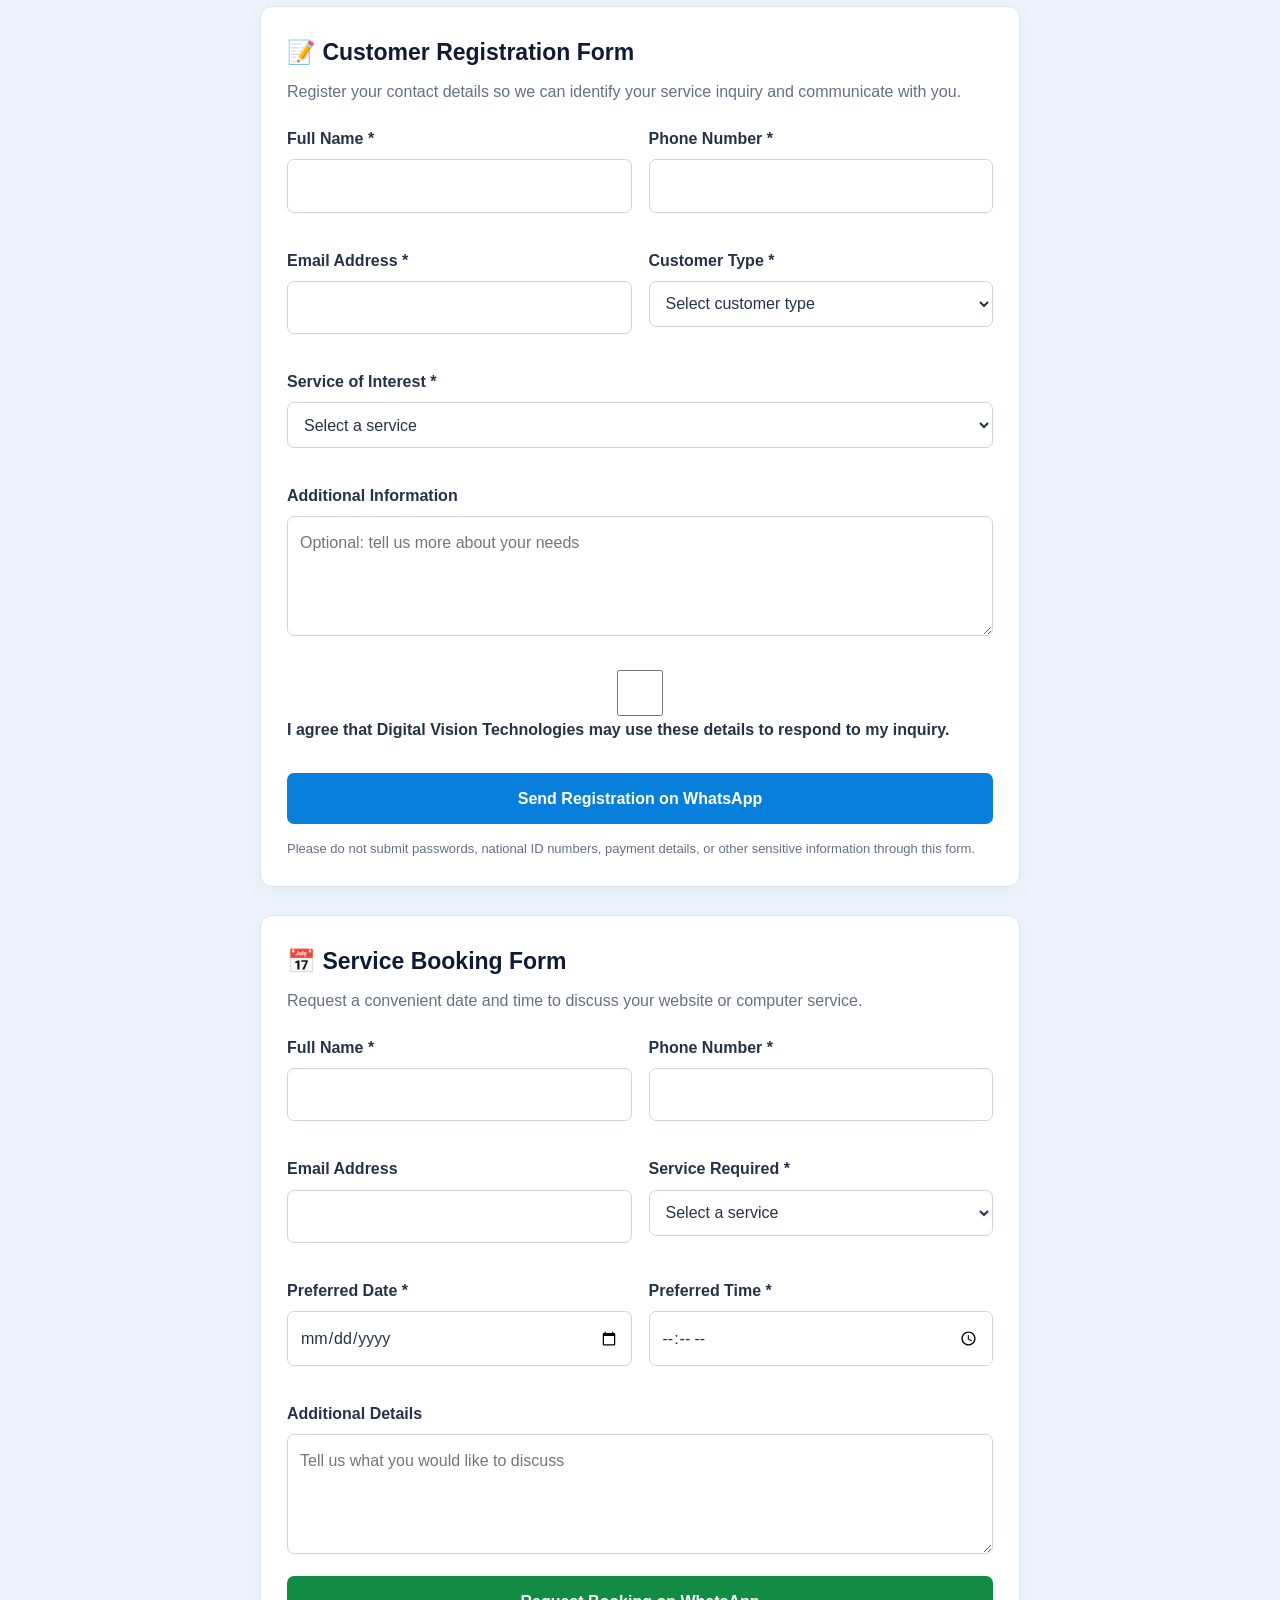
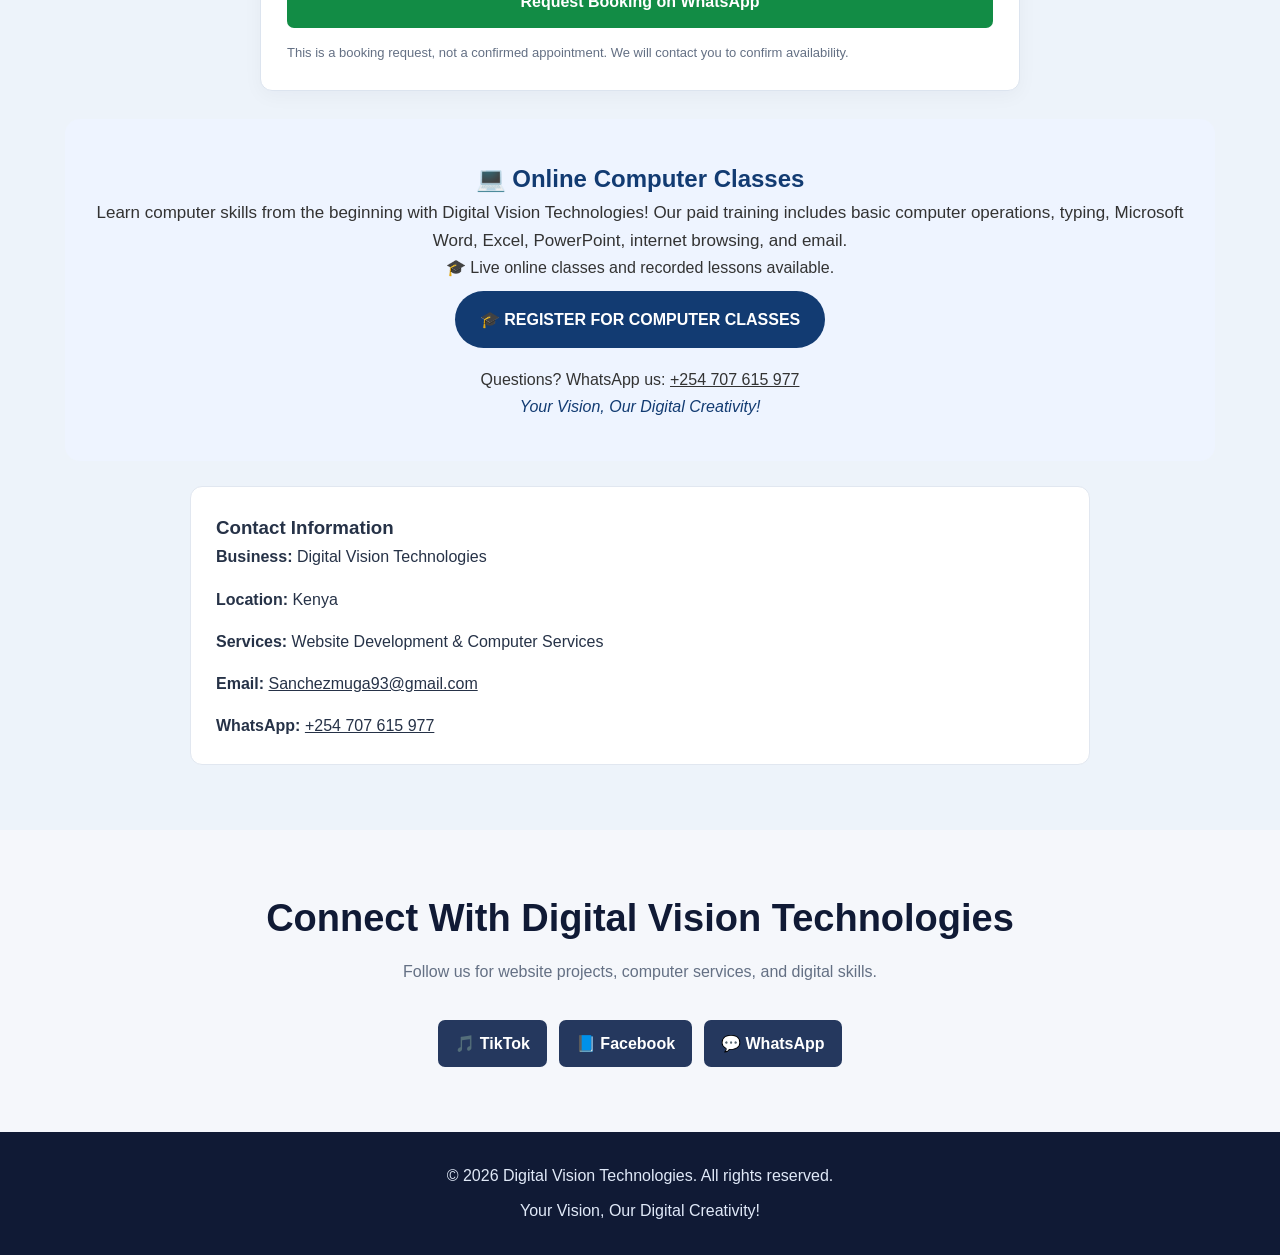
==== commit 95218b72: "Update index.html" ====
--- a/index.html
+++ b/index.html
@@ -2210,4 +2210,3 @@
 
 </body>
 </html>
-```
